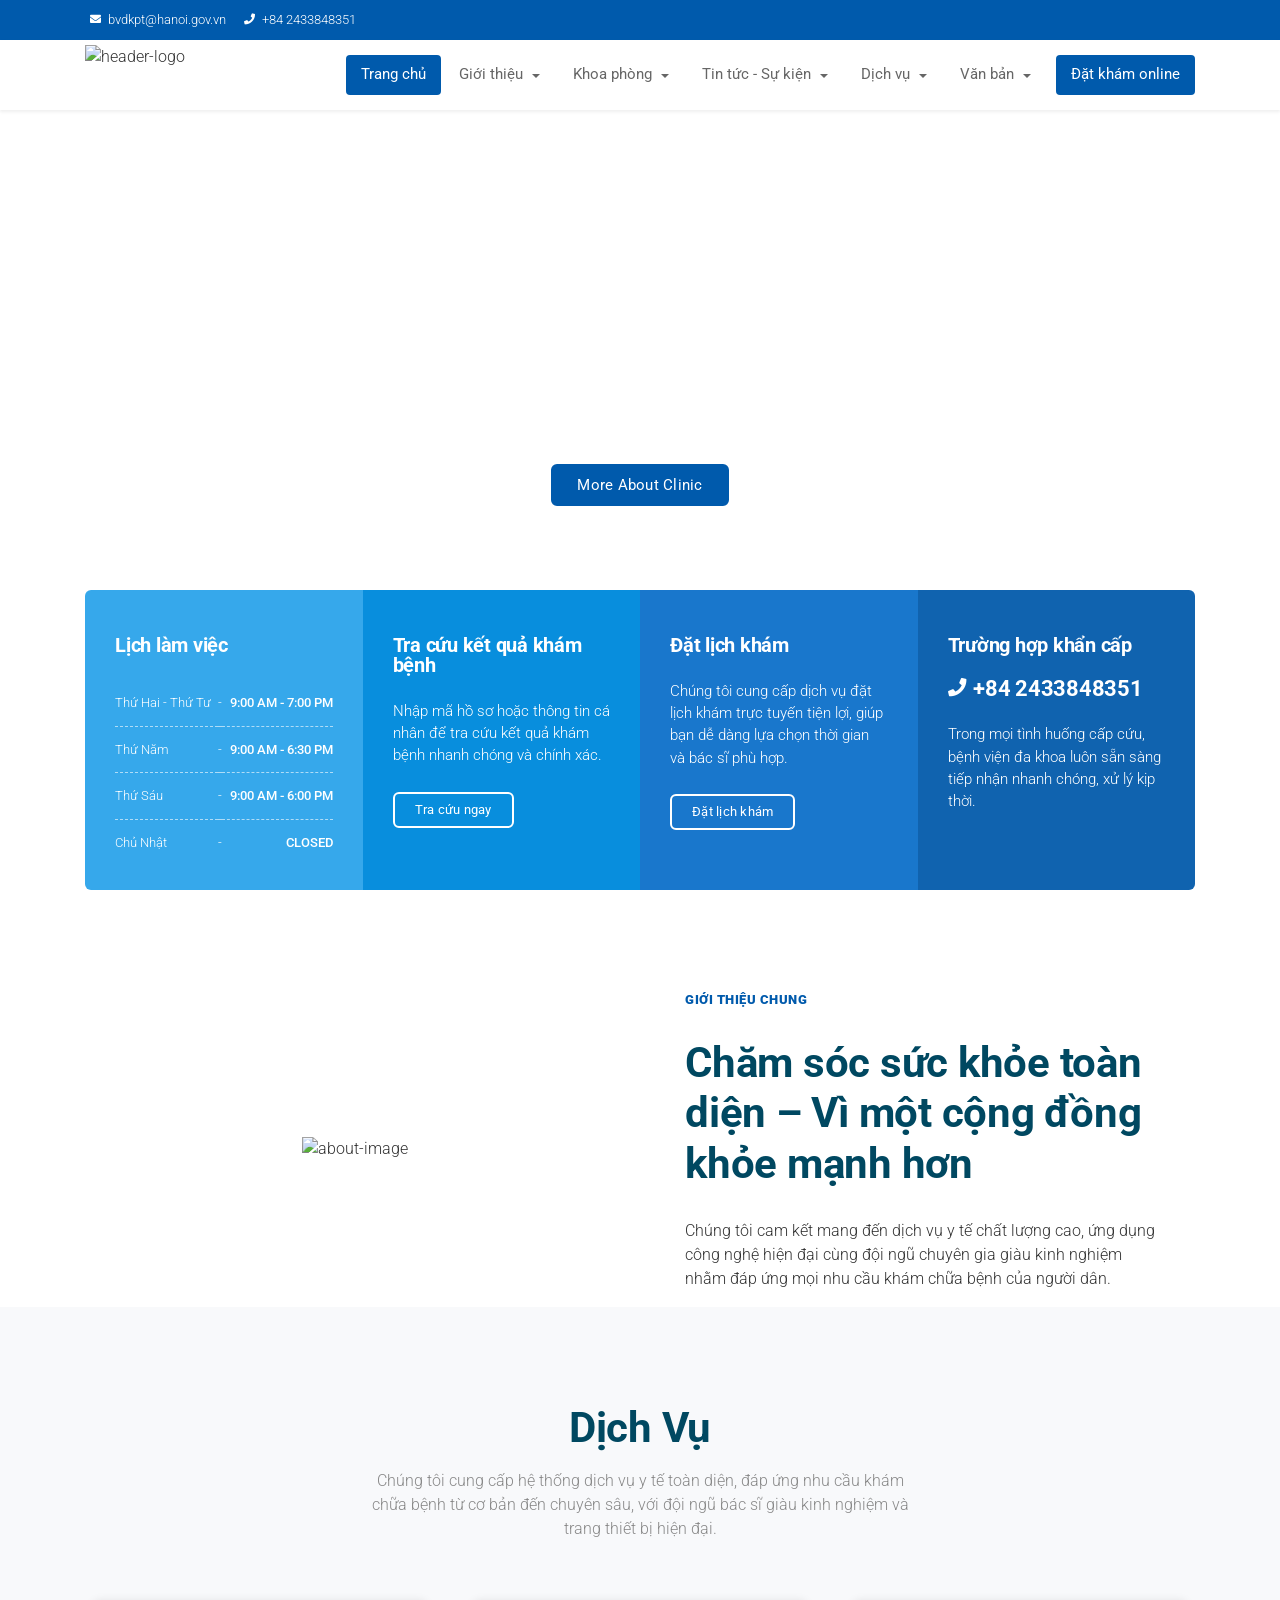
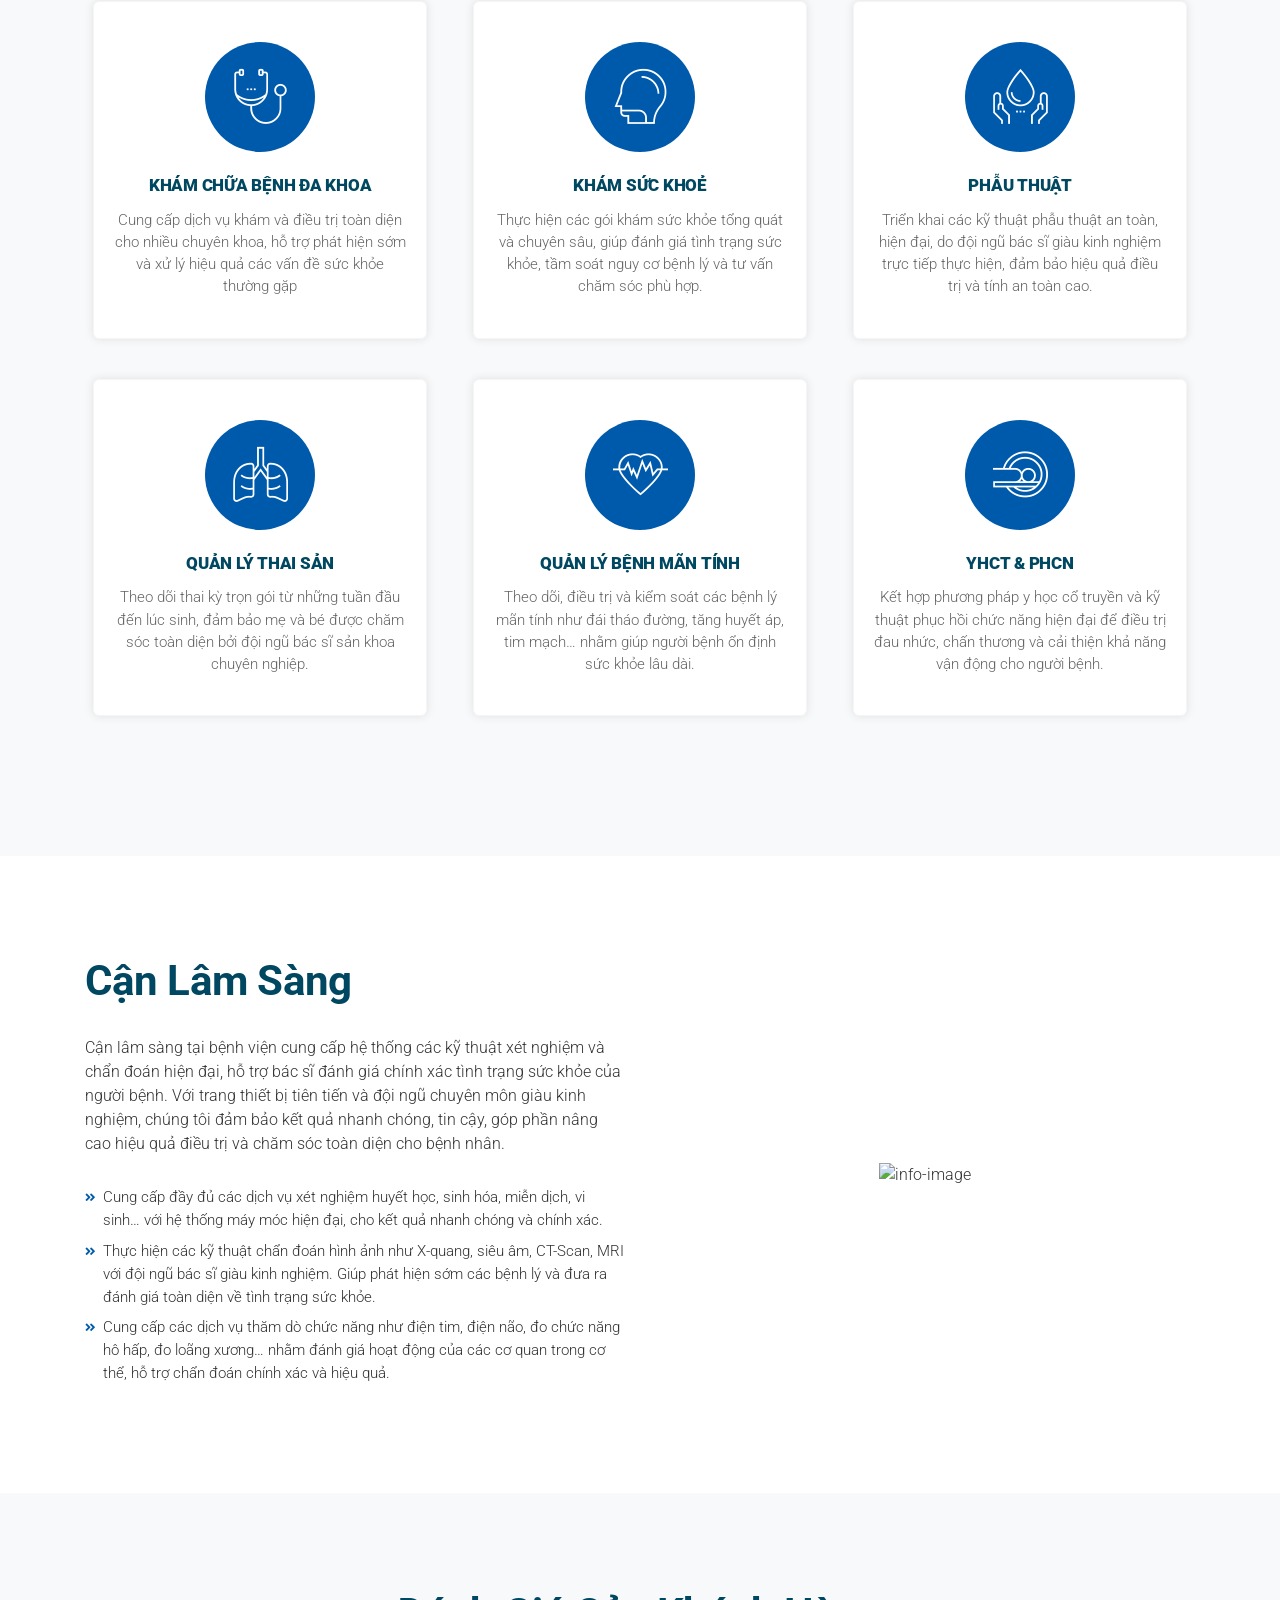
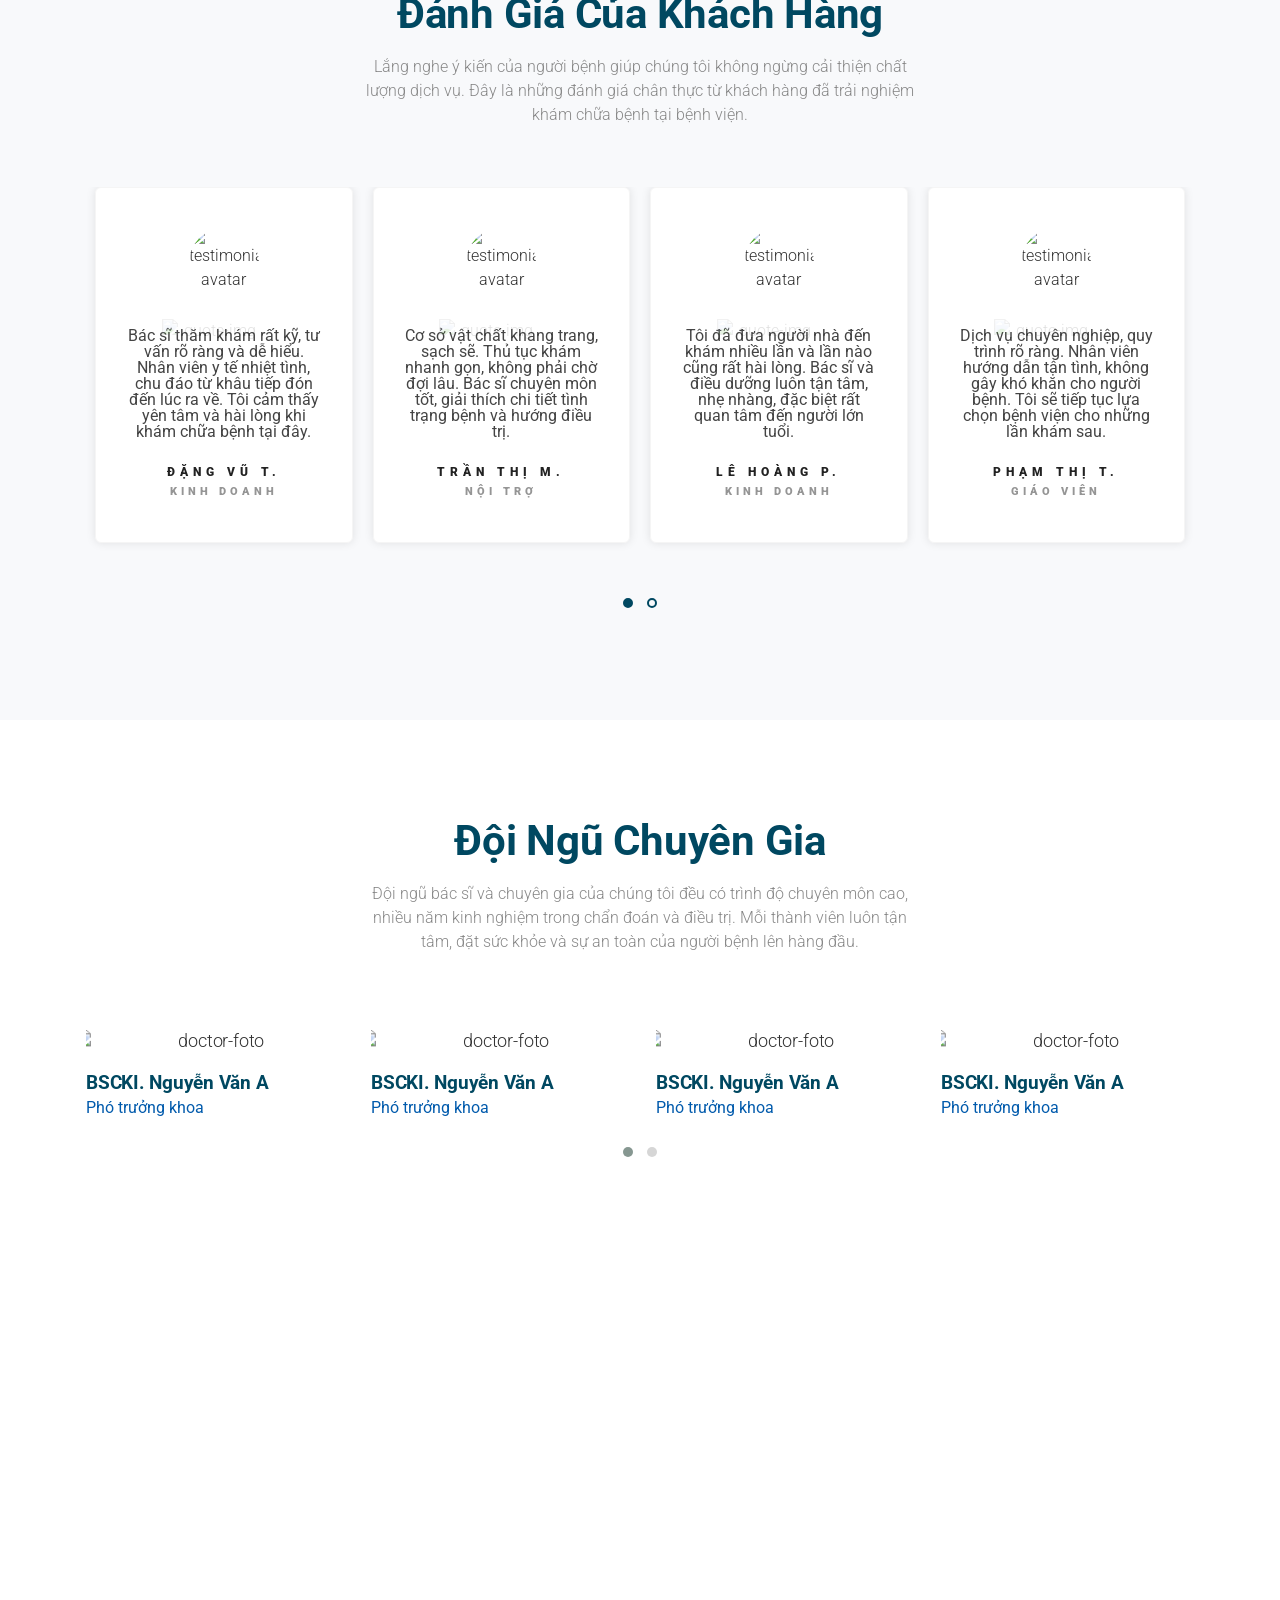
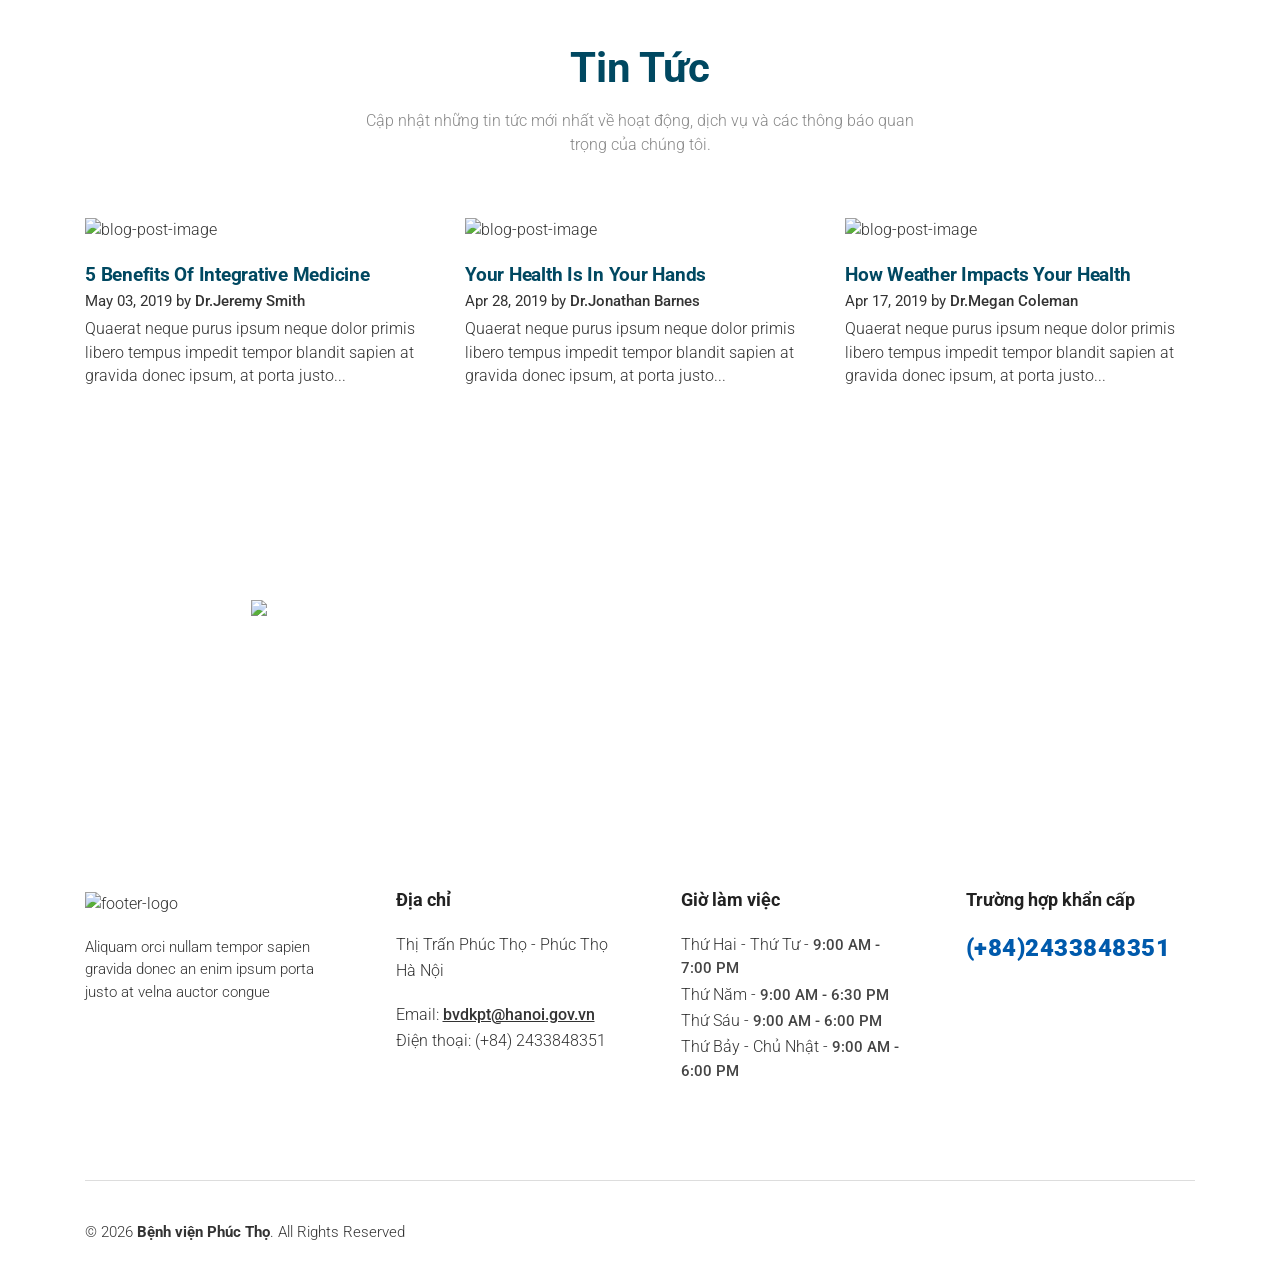
==== index.html @ 703671cd "thay đổi mô tả website" ====
<!DOCTYPE html>
<!-- MedService - Medical & Medical Health Landing Page Template design by Jthemes -->
<!--[if lt IE 7 ]><html class="ie ie6" lang="en"> <![endif]-->
<!--[if IE 7 ]><html class="ie ie7" lang="en"> <![endif]-->
<!--[if IE 8 ]><html class="ie ie8" lang="en"> <![endif]-->
<!--[if (gte IE 9)|!(IE)]><!-->
<html lang="en">




<head>

    <meta charset="utf-8">
    <meta http-equiv="X-UA-Compatible" content="IE=edge" />
    <meta name="description"
        content="Trang thông tin chính thức của Bệnh viện Đa khoa huyện Phúc Thọ, cung cấp tin tức y tế, dịch vụ khám chữa bệnh, đội ngũ bác sĩ và hướng dẫn chăm sóc sức khỏe cho cộng đồng." />
    <meta name="keywords"
      content="bệnh viện Phúc Thọ, bệnh viện đa khoa Phúc Thọ, bệnh viện huyện Phúc Thọ, khám chữa bệnh Phúc Thọ, tin tức y tế Phúc Thọ">
    <meta name="viewport" content="width=device-width, initial-scale=1.0" />

    <!-- SITE TITLE -->
    <title>Bệnh viện đa khoa Phúc Thọ</title>

    <!-- FAVICON AND TOUCH ICONS  -->
    <link rel="shortcut icon" href="https://www.benhvienphuctho.vn/images/logo.ico" type="image/x-icon">
    <link rel="icon" href="https://www.benhvienphuctho.vn/images/logo.ico" type="image/x-icon">
    <link rel="apple-touch-icon" sizes="152x152" href="https://www.benhvienphuctho.vn/images/logo.ico">
    <link rel="apple-touch-icon" sizes="120x120" href="https://www.benhvienphuctho.vn/images/logo.ico">
    <link rel="apple-touch-icon" sizes="76x76" href="https://www.benhvienphuctho.vn/images/logo.ico">
    <link rel="apple-touch-icon" href="https://www.benhvienphuctho.vn/images/logo.ico">

    <!-- GOOGLE FONTS -->
    <link href="https://fonts.googleapis.com/css?family=Roboto:300,400,500,700,900" rel="stylesheet">
    <link href="https://fonts.googleapis.com/css?family=Lato:400,700,900" rel="stylesheet">

    <!-- BOOTSTRAP CSS -->
    <link href="css/bootstrap.min.css" rel="stylesheet">

    <!-- FONT ICONS -->
    <link href="https://use.fontawesome.com/releases/v5.7.2/css/all.css"
        integrity="sha384-fnmOCqbTlWIlj8LyTjo7mOUStjsKC4pOpQbqyi7RrhN7udi9RwhKkMHpvLbHG9Sr" rel="stylesheet"
        crossorigin="anonymous">
    <link href="css/flaticon.css" rel="stylesheet">

    <!-- PLUGINS STYLESHEET -->
    <link href="css/menu.css" rel="stylesheet">
    <link id="effect" href="css/dropdown-effects/fade-down.css" media="all" rel="stylesheet">
    <link href="css/magnific-popup.css" rel="stylesheet">
    <link href="css/owl.carousel.min.css" rel="stylesheet">
    <link href="css/owl.theme.default.min.css" rel="stylesheet">
    <link href="css/animate.css" rel="stylesheet">
    <link href="css/jquery.datetimepicker.min.css" rel="stylesheet">

    <!-- TEMPLATE CSS -->
    <link href="css/style.css" rel="stylesheet">

    <!-- RESPONSIVE CSS -->
    <link href="css/responsive.css" rel="stylesheet">

</head>

<body>
    <!-- PRELOADER SPINNER
		============================================= -->
    <div id="loader-wrapper">
        <div id="loader">
            <div class="loader-inner"></div>
        </div>
    </div>

    <!-- PAGE CONTENT
		============================================= -->
    <div id="page" class="page">
        <!-- HEADER
			============================================= -->
        <header id="header" class="header">
            <!-- MOBILE HEADER -->
            <div class="wsmobileheader clearfix">
                <a id="wsnavtoggle" class="wsanimated-arrow"><span></span></a>
                <span class="smllogo"><img src="https://www.benhvienphuctho.vn/assets/images/logo.png" height="50"
                        alt="mobile-logo" /></span>
                <a href="tel:+842433848351" class="callusbtn"><i class="fas fa-phone"></i></a>
            </div>
            <!-- HEADER STRIP -->
            <div class="headtoppart bg-blue clearfix">
                <div class="headerwp clearfix">
                    <!-- Address -->
                    <div class="headertopleft">
                        <div class="address clearfix">
                            <span><i class="fas fa-envelope"></i>bvdkpt@hanoi.gov.vn</span>
                            <a href="tel:+842433848351" class="callusbtn">
                                <i class="fas fa-phone"></i>+84 2433848351
                            </a>
                        </div>
                    </div>
                </div>
            </div> <!-- END HEADER STRIP -->
            <!-- NAVIGATION MENU -->
            <div class="wsmainfull menu clearfix">
                <div class="wsmainwp clearfix">

                    <!-- LOGO IMAGE -->
                    <!-- For Retina Ready displays take a image with double the amount of pixels that your image will be displayed (e.g 360 x 80 pixels) -->
                    <div class="desktoplogo pt-1">
                        <a href="/">
                            <img src="https://www.benhvienphuctho.vn/assets/images/logo.png" height="60"
                                alt="header-logo">
                        </a>
                    </div>
                    <!-- MAIN MENU -->
                    <nav class="wsmenu clearfix">
                        <ul class="wsmenu-list">
                            <li class="nl-simple header-btn" aria-haspopup="true"><a href="/">Trang chủ</a></li>
                            <!-- DROPDOWN MENU -->
                            <li aria-haspopup="true"><a href="#">Giới thiệu<span class="wsarrow"></span></a>
                                <ul class="sub-menu">
                                    <li aria-haspopup="true"><a href="#">Giới thiệu chung</a></li>
                                    <li aria-haspopup="true"><a href="#">Nhiệm vụ và quyền hạn</a></li>
                                    <li aria-haspopup="true"><a href="#">Ban giám đốc</a></li>
                                </ul>
                            </li> <!-- END DROPDOWN MENU -->
                            <!-- DROPDOWN MENU -->
                            <li aria-haspopup="true"><a href="#">Khoa phòng<span class="wsarrow"></span></a>
                                <ul class="sub-menu">
                                    <li aria-haspopup="true"><a href="#">Phòng chức năng</a></li>
                                    <li aria-haspopup="true"><a href="#">Khoa Lâm sàng</a></li>
                                    <li aria-haspopup="true"><a href="#">Khoa Cận lâm sàng</a></li>
                                </ul>
                            </li> <!-- END DROPDOWN MENU -->
                            <!-- DROPDOWN MENU -->
                            <li aria-haspopup="true"><a href="#">Tin tức - Sự kiện<span class="wsarrow"></span></a>
                                <ul class="sub-menu">
                                    <li aria-haspopup="true"><a href="#">Bảng giá</a></li>
                                    <li aria-haspopup="true"><a href="#">Công tác xã hội</a></li>
                                    <li aria-haspopup="true"><a href="#">Lịch công tác</a></li>
                                    <li aria-haspopup="true"><a href="#">Thông tin mua sắm - đầu tư</a></li>
                                    <li aria-haspopup="true"><a href="#">Thông tin thuốc</a></li>
                                    <li aria-haspopup="true"><a href="#">Tuyển dụng</a></li>
                                </ul>
                            </li> <!-- END DROPDOWN MENU -->
                            <!-- DROPDOWN MENU -->
                            <li aria-haspopup="true"><a href="#">Dịch vụ<span class="wsarrow"></span></a>
                                <ul class="sub-menu">
                                    <li aria-haspopup="true"><a href="#">Khám sức khỏe doanh nghiệp</a></li>
                                    <li aria-haspopup="true"><a href="#">Khám sức khỏe cá nhân</a></li>
                                    <li aria-haspopup="true"><a href="#">Khám chữa bệnh yêu cầu</a></li>
                                </ul>
                            </li> <!-- END DROPDOWN MENU -->
                            <!-- DROPDOWN MENU -->
                            <li aria-haspopup="true"><a href="#">Văn bản<span class="wsarrow"></span></a>
                                <ul class="sub-menu">
                                    <li aria-haspopup="true"><a href="#">Văn bản Bộ y tế</a></li>
                                    <li aria-haspopup="true"><a href="#">Văn bản Sở y tế</a></li>
                                    <li aria-haspopup="true"><a href="#">Văn bản bệnh viện</a></li>
                                    <li aria-haspopup="true"><a href="#">Văn bản Bảo hiểm xã hội</a></li>
                                    <li aria-haspopup="true"><a href="#">Văn bản khác</a></li>
                                </ul>
                            </li> <!-- END DROPDOWN MENU -->
                            <!-- NAVIGATION MENU BUTTON -->
                            <li class="nl-simple header-btn" aria-haspopup="true"><a href="appointment.html">Đặt khám
                                    online</a></li>


                        </ul>
                    </nav> <!-- END MAIN MENU -->

                </div>
            </div> <!-- END NAVIGATION MENU -->


        </header> <!-- END HEADER -->

        <!-- HERO-6
			============================================= -->
        <section id="hero-6" class="hero-section division">


            <!-- SLIDER -->
            <div class="slider">
                <ul class="slides">


                    <!-- SLIDE #1 -->
                    <li id="slide-1">

                        <!-- Background Image -->
                        <img src="https://jthemes.net/themes/html/medservices/files/images/slider/slide-5.jpg" alt="slide-background">

                        <!-- Image Caption -->
                        <div class="caption d-flex align-items-center center-align">
                            <div class="container">
                                <div class="row">
                                    <div class="col-md-12">
                                        <div class="caption-txt white-color">

                                            <!-- Title -->
                                            <h5>Welcome to MedService</h5>
                                            <h2>Top Class Medical Center</h2>

                                            <!-- Text -->
                                            <p class="p-md">Feugiat primis ligula risus auctor egestas augue mauri
                                                viverra tortor in
                                                iaculis placerat eugiat mauris ipsum in viverra tortor and gravida purus
                                                lorem in tortor
                                            </p>

                                            <!-- Button -->
                                            <a href="about-us.html" class="btn btn-blue tra-white-hover">More About
                                                Clinic</a>

                                        </div>
                                    </div>
                                </div> <!-- End row -->
                            </div> <!-- End container -->
                        </div> <!-- End Image Caption -->

                    </li> <!-- END SLIDE #1 -->


                    <!-- SLIDE #2 -->
                    <li id="slide-2">

                        <!-- Background Image -->
                        <img src="https://jthemes.net/themes/html/medservices/files/images/slider/slide-4.jpg" alt="slide-background">

                        <!-- Image Caption -->
                        <div class="caption d-flex align-items-center center-align">
                            <div class="container">
                                <div class="row">
                                    <div class="col-md-12">
                                        <div class="caption-txt white-color">

                                            <!-- Title -->
                                            <h5>Our clinic Provide</h5>
                                            <h2>Total Health Care Solutions</h2>

                                            <!-- Text -->
                                            <p class="p-md">Feugiat primis ligula risus auctor egestas augue mauri
                                                viverra tortor in
                                                iaculis placerat eugiat mauris ipsum in viverra tortor and gravida purus
                                                lorem in tortor
                                            </p>

                                            <!-- Button -->
                                            <a href="all-services.html" class="btn btn-blue blue-hover">Our Core
                                                Services</a>

                                        </div>
                                    </div>
                                </div> <!-- End row -->
                            </div> <!-- End container -->
                        </div> <!-- End Image Caption -->

                    </li> <!-- END SLIDE #2 -->


                    <!-- SLIDE #3 -->
                    <li id="slide-3">

                        <!-- Background Image -->
                        <img src="https://jthemes.net/themes/html/medservices/files/images/slider/slide-6.jpg" alt="slide-background">

                        <!-- Image Caption -->
                        <div class="caption d-flex align-items-center center-align">
                            <div class="container">
                                <div class="row">
                                    <div class="col-md-12">
                                        <div class="caption-txt white-color">

                                            <!-- Title -->
                                            <h5>Our Medical Staff</h5>
                                            <h2>High-Class Professionals</h2>

                                            <!-- Text -->
                                            <p class="p-md">Feugiat primis ligula risus auctor egestas augue mauri
                                                viverra tortor in
                                                iaculis placerat eugiat mauris ipsum in viverra tortor and gravida purus
                                                lorem in tortor
                                            </p>

                                            <!-- Button -->
                                            <a href="timetable.html" class="btn btn-tra-white black-hover">Doctors
                                                Timetable</a>

                                        </div>
                                    </div>
                                </div> <!-- End row -->
                            </div> <!-- End container -->
                        </div> <!-- End Image Caption -->

                    </li> <!-- END SLIDE #3 -->

                </ul>
            </div> <!-- END SLIDER -->


        </section> <!-- END HERO-6 -->



        <!-- ABOUT-1
			============================================= -->
        <section id="about-1" class="about-section division">
            <div class="container">
                <div class="row d-flex align-items-center">


                    <!-- ABOUT BOX #1 -->
                    <div id="abox-1" class="col-md-6 col-lg-3">
                        <div class="abox-1 white-color">

                            <!-- Title -->
                            <h5 class="h5-md">Lịch làm việc</h5>

                            <!-- Table -->
                            <table class="table white-color">
                                <tbody>
                                    <tr>
                                        <td>Thứ Hai - Thứ Tư</td>
                                        <td> - </td>
                                        <td class="text-right">9:00 AM - 7:00 PM</td>
                                    </tr>
                                    <tr>
                                        <td>Thứ Năm</td>
                                        <td> - </td>
                                        <td class="text-right">9:00 AM - 6:30 PM</td>
                                    </tr>
                                    <tr>
                                        <td>Thứ Sáu</td>
                                        <td> - </td>
                                        <td class="text-right">9:00 AM - 6:00 PM</td>
                                    </tr>
                                    <tr class="last-tr">
                                        <td>Chủ Nhật</td>
                                        <td>-</td>
                                        <td class="text-right">CLOSED</td>
                                    </tr>
                                </tbody>
                            </table>

                        </div>
                    </div>


                    <!-- ABOUT BOX #2 -->
                    <div id="abox-2" class="col-md-6 col-lg-3">
                        <div class="abox-1 white-color">

                            <h5 class="h5-md">Tra cứu kết quả khám bệnh</h5>

                            <!-- Text -->
                            <p>Nhập mã hồ sơ hoặc thông tin cá nhân để tra cứu kết quả khám bệnh nhanh chóng và chính
                                xác.
                            </p>

                            <!-- Button -->
                            <a href="timetable.html" class="btn btn-sm btn-tra-white mt-25">Tra cứu ngay</a>

                        </div>
                    </div>


                    <!-- ABOUT BOX #3 -->
                    <div id="abox-3" class="col-md-6 col-lg-3">
                        <div class="abox-1 white-color">

                            <!-- Title -->
                            <h5 class="h5-md">Đặt lịch khám</h5>

                            <!-- Text -->
                            <p>Chúng tôi cung cấp dịch vụ đặt lịch khám trực tuyến tiện lợi, giúp bạn dễ dàng lựa chọn
                                thời gian và bác sĩ phù hợp.
                            </p>

                            <!-- Button -->
                            <a href="#" class="btn btn-sm btn-tra-white mt-25">Đặt lịch khám</a>

                        </div>
                    </div>


                    <!-- ABOUT BOX #4 -->
                    <div id="abox-4" class="col-md-6 col-lg-3">
                        <div class="abox-1 white-color">

                            <!-- Title -->
                            <h5 class="h5-md">Trường hợp khẩn cấp</h5>

                            <!-- Text -->
                            <h5 class="h5-lg emergency-call"><i class="fas fa-phone"></i> +84 2433848351</h5>
                            <p class="mt-20">Trong mọi tình huống cấp cứu, bệnh viện đa khoa luôn sẵn sàng tiếp nhận
                                nhanh chóng, xử lý kịp thời.
                            </p>

                        </div>
                    </div>


                </div> <!-- End row -->
            </div> <!-- End container -->
        </section> <!-- END ABOUT-1 -->




        <!-- ABOUT-5
			============================================= -->
        <section id="about-5" class="pt-100 about-section division">
            <div class="container">
                <div class="row d-flex align-items-center">


                    <!-- IMAGE BLOCK -->
                    <div class="col-lg-6">
                        <div class="about-img text-center wow fadeInUp" data-wow-delay="0.6s">
                            <img class="img-fluid"
                                src="https://jthemes.net/themes/html/medservices/files/images/image-03.png"
                                alt="about-image">
                        </div>
                    </div>


                    <!-- TEXT BLOCK -->
                    <div class="col-lg-6">
                        <div class="txt-block pc-30 wow fadeInUp" data-wow-delay="0.4s">

                            <!-- Section ID -->
                            <span class="section-id blue-color">GIỚI THIỆU CHUNG</span>

                            <!-- Title -->
                            <h3 class="h3-md steelblue-color">Chăm sóc sức khỏe toàn diện – Vì một cộng đồng khỏe mạnh
                                hơn</h3>

                            <!-- Text -->
                            <p>
                                Chúng tôi cam kết mang đến dịch vụ y tế chất lượng cao, ứng dụng công nghệ hiện đại cùng
                                đội ngũ
                                chuyên gia giàu kinh nghiệm nhằm đáp ứng mọi nhu cầu khám chữa bệnh của người dân.
                            </p>

                        </div>
                    </div> <!-- END TEXT BLOCK -->
                </div> <!-- End row -->
            </div> <!-- End container -->
        </section> <!-- END ABOUT-5 -->

        <!-- SERVICES-3
			============================================= -->
        <section id="services-3" class="bg-lightgrey wide-100 services-section division">
            <div class="container">

                <!-- SECTION TITLE -->
                <div class="row">
                    <div class="col-lg-10 offset-lg-1 section-title">
                        <!-- Title 	-->
                        <h3 class="h3-md steelblue-color">Dịch Vụ</h3>

                        <!-- Text -->
                        <p>Chúng tôi cung cấp hệ thống dịch vụ y tế toàn diện, đáp ứng nhu cầu khám chữa bệnh từ cơ bản
                            đến chuyên sâu, với đội ngũ bác sĩ giàu kinh nghiệm và trang thiết bị hiện đại.
                        </p>

                    </div>
                </div>

                <!-- SERVICES CONTENT -->
                <div class="row">
                    <!-- SERVICE BOX #1 -->
                    <div class="col-sm-6 col-lg-4">
                        <div class="sbox-3 icon-sm">
                            <!-- Icon -->
                            <div class="sbox-3-icon">
                                <span class="flaticon-083-stethoscope"></span>
                            </div>

                            <!-- Title -->
                            <h5 class="h5-xs steelblue-color">Khám chữa bệnh đa khoa</h5>

                            <!-- Text -->
                            <p>Cung cấp dịch vụ khám và điều trị toàn diện cho nhiều chuyên khoa, hỗ trợ phát hiện
                                sớm và xử lý hiệu
                                quả các vấn đề sức khỏe thường gặp
                            </p>

                        </div>
                    </div>

                    <!-- SERVICE BOX #2 -->
                    <div class="col-sm-6 col-lg-4">
                        <div class="sbox-3 icon-sm">

                            <!-- Icon -->
                            <div class="sbox-3-icon">
                                <span class="flaticon-047-head"></span>
                            </div>

                            <!-- Title -->
                            <h5 class="h5-xs steelblue-color">Khám sức khoẻ</h5>

                            <!-- Text -->
                            <p>
                                Thực hiện các gói khám sức khỏe tổng quát và chuyên sâu, giúp đánh giá tình trạng
                                sức khỏe, tầm soát
                                nguy cơ bệnh lý và tư vấn chăm sóc phù hợp.
                            </p>

                        </div>
                    </div>

                    <!-- SERVICE BOX #3 -->
                    <div class="col-sm-6 col-lg-4">
                        <div class="sbox-3 icon-sm">

                            <!-- Icon -->
                            <div class="sbox-3-icon">
                                <span class="flaticon-015-blood-donation-1"></span>
                            </div>

                            <!-- Title -->
                            <h5 class="h5-xs steelblue-color">Phẫu thuật</h5>

                            <!-- Text -->
                            <p>
                                Triển khai các kỹ thuật phẫu thuật an toàn, hiện đại, do đội ngũ bác sĩ giàu kinh
                                nghiệm trực tiếp thực
                                hiện, đảm bảo hiệu quả điều trị và tính an toàn cao.
                            </p>

                        </div>
                    </div>

                    <!-- SERVICE BOX #4 -->
                    <div class="col-sm-6 col-lg-4">
                        <div class="sbox-3 icon-sm">

                            <!-- Icon -->
                            <div class="sbox-3-icon">
                                <span class="flaticon-048-lungs"></span>
                            </div>

                            <!-- Title -->
                            <h5 class="h5-xs steelblue-color">Quản lý thai sản</h5>

                            <!-- Text -->
                            <p>
                                Theo dõi thai kỳ trọn gói từ những tuần đầu đến lúc sinh, đảm bảo mẹ và bé được chăm
                                sóc toàn diện bởi
                                đội ngũ bác sĩ sản khoa chuyên nghiệp.
                            </p>

                        </div>
                    </div>

                    <!-- SERVICE BOX #5 -->
                    <div class="col-sm-6 col-lg-4">
                        <div class="sbox-3 icon-sm">

                            <!-- Icon -->
                            <div class="sbox-3-icon">
                                <span class="flaticon-060-cardiogram-4"></span>
                            </div>

                            <!-- Title -->
                            <h5 class="h5-xs steelblue-color">Quản lý bệnh mãn tính</h5>

                            <!-- Text -->
                            <p>
                                Theo dõi, điều trị và kiểm soát các bệnh lý mãn tính như đái tháo đường, tăng huyết
                                áp, tim mạch… nhằm
                                giúp người bệnh ổn định sức khỏe lâu dài.
                            </p>

                        </div>
                    </div>

                    <!-- SERVICE BOX #6 -->
                    <div class="col-sm-6 col-lg-4">
                        <div class="sbox-3 icon-sm">

                            <!-- Icon -->
                            <div class="sbox-3-icon">
                                <span class="flaticon-031-scanner"></span>
                            </div>

                            <!-- Title -->
                            <h5 class="h5-xs steelblue-color">YHCT & PHCN</h5>

                            <!-- Text -->
                            <p>
                                Kết hợp phương pháp y học cổ truyền và kỹ thuật phục hồi chức năng hiện đại để điều
                                trị đau nhức, chấn
                                thương và cải thiện khả năng vận động cho người bệnh.
                            </p>

                        </div>
                    </div>

                </div> <!-- END SERVICES CONTENT -->
            </div> <!-- End container -->
        </section> <!-- END SERVICES-3 -->

        <!-- INFO-2
			============================================= -->
        <section id="info-2" class="wide-60 info-section division">
            <div class="container">
                <div class="row d-flex align-items-center">


                    <!-- TEXT BLOCK -->
                    <div class="col-lg-6">
                        <div class="txt-block mb-40 wow fadeInUp" data-wow-delay="0.4s">
                            <!-- Title -->
                            <h3 class="h3-md steelblue-color">Cận Lâm Sàng</h3>

                            <!-- Text -->
                            <p class="mb-30">Cận lâm sàng tại bệnh viện cung cấp hệ thống các kỹ thuật xét nghiệm và
                                chẩn đoán hiện đại,
                                hỗ trợ bác sĩ đánh giá chính xác tình trạng sức khỏe của người bệnh. Với trang thiết bị
                                tiên tiến và đội ngũ
                                chuyên môn giàu kinh nghiệm, chúng tôi đảm bảo kết quả nhanh chóng, tin cậy, góp phần
                                nâng cao hiệu quả điều trị và chăm sóc toàn diện cho bệnh nhân.
                            </p>

                            <!-- Options List -->
                            <div class="row">

                                <div class="col-xl-12">
                                    <!-- Option #1 -->
                                    <div class="box-list m-top-15">
                                        <div class="box-list-icon blue-color"><i class="fas fa-angle-double-right"></i>
                                        </div>
                                        <p class="p-sm">
                                            Cung cấp đầy đủ các dịch vụ xét nghiệm huyết học, sinh hóa, miễn dịch, vi
                                            sinh… với hệ thống máy móc
                                            hiện đại, cho kết quả nhanh chóng và chính xác.
                                        </p>
                                    </div>

                                    <!-- Option #2 -->
                                    <div class="box-list">
                                        <div class="box-list-icon blue-color"><i class="fas fa-angle-double-right"></i>
                                        </div>
                                        <p class="p-sm">
                                            Thực hiện các kỹ thuật chẩn đoán hình ảnh như X-quang, siêu âm, CT-Scan, MRI
                                            với đội ngũ bác sĩ giàu
                                            kinh nghiệm. Giúp phát hiện sớm các bệnh lý và đưa ra đánh giá toàn diện về
                                            tình trạng sức khỏe.
                                        </p>
                                    </div>

                                    <!-- Option #3 -->
                                    <div class="box-list">
                                        <div class="box-list-icon blue-color"><i class="fas fa-angle-double-right"></i>
                                        </div>
                                        <p class="p-sm">
                                            Cung cấp các dịch vụ thăm dò chức năng như điện tim, điện não, đo chức năng
                                            hô hấp, đo loãng xương…
                                            nhằm đánh giá hoạt động của các cơ quan trong cơ thể, hỗ trợ chẩn đoán chính
                                            xác và hiệu quả.
                                        </p>
                                    </div>

                                </div>
                            </div> <!-- End Options List -->

                        </div>
                    </div> <!-- END TEXT BLOCK -->


                    <!-- IMAGE BLOCK -->
                    <div class="col-lg-6">
                        <div class="info-2-img wow fadeInUp" data-wow-delay="0.6s">
                            <img class="img-fluid"
                                src="https://jthemes.net/themes/html/medservices/files/images/image-04.png"
                                alt="info-image">
                        </div>
                    </div>


                </div> <!-- End row -->
            </div> <!-- End container -->
        </section> <!-- END INFO-2 -->

        <!-- TESTIMONIALS-2
			============================================= -->
        <section id="reviews-2" class="bg-lightgrey wide-100 reviews-section division">
            <div class="container">

                <!-- SECTION TITLE -->
                <div class="row">
                    <div class="col-lg-10 offset-lg-1 section-title">
                        <!-- Title 	-->
                        <h3 class="h3-md steelblue-color">Đánh Giá Của Khách Hàng</h3>
                        <!-- Text -->
                        <p>Lắng nghe ý kiến của người bệnh giúp chúng tôi không ngừng cải thiện chất lượng dịch vụ. Đây
                            là những đánh giá chân thực từ khách hàng đã trải nghiệm khám chữa bệnh tại bệnh viện.
                        </p>
                    </div>
                </div> <!-- END SECTION TITLE -->


                <!-- TESTIMONIALS CONTENT -->
                <div class="row">
                    <div class="col-md-12">
                        <div class="owl-carousel owl-theme reviews-holder">
                            <!-- TESTIMONIAL #1 -->
                            <div class="review-2">
                                <div class="review-txt text-center">
                                    <!-- Quote -->
                                    <div class="quote">
                                        <img src="https://jthemes.net/themes/html/medservices/files/images/quote.png"
                                            alt="quote-img" />
                                    </div>

                                    <!-- Author Avatar -->
                                    <div class="testimonial-avatar">
                                        <img src="https://www.benhvienphuctho.vn/images/logo.ico"
                                            alt="testimonial-avatar">
                                    </div>

                                    <!-- Testimonial Text -->
                                    <p>Bác sĩ thăm khám rất kỹ, tư vấn rõ ràng và dễ hiểu. Nhân viên y tế nhiệt tình,
                                        chu đáo từ khâu tiếp đón đến lúc ra về. Tôi cảm thấy yên tâm và hài lòng khi
                                        khám chữa bệnh tại đây.
                                    </p>

                                    <!-- Testimonial Author -->
                                    <div class="review-author">
                                        <h5 class="h5-sm">Đặng Vũ T.</h5>
                                        <span>Kinh doanh</span>
                                    </div>

                                </div>
                            </div> <!--END  TESTIMONIAL #1 -->


                            <!-- TESTIMONIAL #2 -->
                            <div class="review-2">
                                <div class="review-txt text-center">

                                    <!-- Quote -->
                                    <div class="quote"><img
                                            src="https://jthemes.net/themes/html/medservices/files/images/quote.png"
                                            alt="quote-img" /></div>

                                    <!-- Author Avatar -->
                                    <div class="testimonial-avatar">
                                        <img src="https://www.benhvienphuctho.vn/images/logo.ico"
                                            alt="testimonial-avatar">
                                    </div>

                                    <!-- Testimonial Text -->
                                    <p>Cơ sở vật chất khang trang, sạch sẽ. Thủ tục khám nhanh gọn, không phải chờ đợi
                                        lâu. Bác sĩ chuyên môn tốt, giải thích chi tiết tình trạng bệnh và hướng điều
                                        trị.
                                    </p>

                                    <!-- Testimonial Author -->
                                    <div class="review-author">
                                        <h5 class="h5-sm">Trần Thị M.</h5>
                                        <span>Nội trợ</span>
                                    </div>

                                </div>
                            </div> <!-- END TESTIMONIAL #2 -->


                            <!-- TESTIMONIAL #3 -->
                            <div class="review-2">
                                <div class="review-txt text-center">

                                    <!-- Quote -->
                                    <div class="quote"><img
                                            src="https://jthemes.net/themes/html/medservices/files/images/quote.png"
                                            alt="quote-img" /></div>

                                    <!-- Author Avatar -->
                                    <div class="testimonial-avatar">
                                        <img src="https://www.benhvienphuctho.vn/images/logo.ico"
                                            alt="testimonial-avatar">
                                    </div>

                                    <!-- Testimonial Text -->
                                    <p>Tôi đã đưa người nhà đến khám nhiều lần và lần nào cũng rất hài lòng. Bác sĩ và
                                        điều dưỡng luôn tận tâm, nhẹ nhàng, đặc biệt rất quan tâm đến người lớn tuổi.
                                    </p>

                                    <!-- Testimonial Author -->
                                    <div class="review-author">
                                        <h5 class="h5-sm">Lê Hoàng P.</h5>
                                        <span>Kinh doanh</span>
                                    </div>

                                </div>
                            </div> <!-- END TESTIMONIAL #3 -->


                            <!-- TESTIMONIAL #4 -->
                            <div class="review-2">
                                <div class="review-txt text-center">

                                    <!-- Quote -->
                                    <div class="quote"><img
                                            src="https://jthemes.net/themes/html/medservices/files/images/quote.png"
                                            alt="quote-img" /></div>

                                    <!-- Author Avatar -->
                                    <div class="testimonial-avatar">
                                        <img src="https://www.benhvienphuctho.vn/images/logo.ico"
                                            alt="testimonial-avatar">
                                    </div>

                                    <!-- Testimonial Text -->
                                    <p>Dịch vụ chuyên nghiệp, quy trình rõ ràng. Nhân viên hướng dẫn tận tình, không gây
                                        khó khăn cho người bệnh. Tôi sẽ tiếp tục lựa chọn bệnh viện cho những lần khám
                                        sau.
                                    </p>

                                    <!-- Testimonial Author -->
                                    <div class="review-author">
                                        <h5 class="h5-sm">Phạm Thị T.</h5>
                                        <span>Giáo viên</span>
                                    </div>

                                </div>
                            </div> <!-- END TESTIMONIAL #4 -->


                            <!-- TESTIMONIAL #5 -->
                            <div class="review-2">
                                <div class="review-txt text-center">

                                    <!-- Quote -->
                                    <div class="quote"><img
                                            src="https://jthemes.net/themes/html/medservices/files/images/quote.png"
                                            alt="quote-img" />
                                    </div>

                                    <!-- Author Avatar -->
                                    <div class="testimonial-avatar">
                                        <img src="https://www.benhvienphuctho.vn/images/logo.ico"
                                            alt="testimonial-avatar">
                                    </div>

                                    <!-- Testimonial Text -->
                                    <p>Tôi ấn tượng với thái độ phục vụ và sự tận tâm của đội ngũ y bác sĩ. Bệnh viện
                                        luôn đặt lợi ích và sự an toàn của người bệnh lên hàng đầu.
                                    </p>

                                    <!-- Testimonial Author -->
                                    <div class="review-author">
                                        <h5 class="h5-sm">Đỗ Minh K.</h5>
                                        <span>Kỹ sư</span>
                                    </div>

                                </div>
                            </div> <!-- END TESTIMONIAL #5 -->
                        </div>
                    </div>
                </div> <!-- END TESTIMONIALS CONTENT -->


            </div> <!-- End container -->
        </section> <!-- END TESTIMONIALS-2 -->




        <!-- DOCTORS-1
			============================================= -->
        <section id="doctors-1" class="wide-40 doctors-section division">
            <div class="container">


                <!-- SECTION TITLE -->
                <div class="row">
                    <div class="col-lg-10 offset-lg-1 section-title">

                        <!-- Title 	-->
                        <h3 class="h3-md steelblue-color">Đội Ngũ Chuyên Gia</h3>

                        <!-- Text -->
                        <p>Đội ngũ bác sĩ và chuyên gia của chúng tôi đều có trình độ chuyên môn cao, nhiều năm kinh
                            nghiệm trong chẩn đoán và điều trị. Mỗi thành viên luôn tận tâm, đặt sức khỏe và sự an toàn
                            của người bệnh lên hàng đầu.
                        </p>

                    </div>
                </div> <!-- END SECTION TITLE -->

                <div class="row">
                    <div class="owl-carousel owl-theme services-holder">
                        <!-- DOCTOR #1 -->
                        <div class="doctor-1 m-3">
                            <!-- Doctor Photo -->
                            <div class="hover-overlay text-center">

                                <!-- Photo -->
                                <img class="img-fluid"
                                    src="https://jthemes.net/themes/html/medservices/files/images/doctor-1.jpg"
                                    alt="doctor-foto">
                                <div class="item-overlay"></div>
                            </div>
                            <!-- Doctor Meta -->
                            <div class="doctor-meta">
                                <h5 class="h5-sm steelblue-color">BSCKI. Nguyễn Văn A</h5>
                                <span class="blue-color">Phó trưởng khoa</span>
                            </div>
                        </div><!-- END DOCTOR #1 -->

                        <!-- DOCTOR #2 -->
                        <div class="doctor-1 m-3">
                            <!-- Doctor Photo -->
                            <div class="hover-overlay text-center">

                                <!-- Photo -->
                                <img class="img-fluid"
                                    src="https://jthemes.net/themes/html/medservices/files/images/doctor-2.jpg"
                                    alt="doctor-foto">
                                <div class="item-overlay"></div>
                            </div>

                            <!-- Doctor Meta -->
                            <div class="doctor-meta">
                                <h5 class="h5-sm steelblue-color">BSCKI. Nguyễn Văn A</h5>
                                <span class="blue-color">Phó trưởng khoa</span>
                            </div>
                        </div><!-- END DOCTOR #2 -->


                        <!-- DOCTOR #3 -->
                        <div class="doctor-1 m-3">

                            <!-- Doctor Photo -->
                            <div class="hover-overlay text-center">

                                <!-- Photo -->
                                <img class="img-fluid"
                                    src="https://jthemes.net/themes/html/medservices/files/images/doctor-3.jpg"
                                    alt="doctor-foto">
                                <div class="item-overlay"></div>

                            </div>

                            <!-- Doctor Meta -->
                            <div class="doctor-meta">
                                <h5 class="h5-sm steelblue-color">BSCKI. Nguyễn Văn A</h5>
                                <span class="blue-color">Phó trưởng khoa</span>
                            </div>

                        </div><!-- END DOCTOR #3 -->


                        <!-- DOCTOR #4 -->
                        <div class="doctor-1 m-3">

                            <!-- Doctor Photo -->
                            <div class="hover-overlay text-center">

                                <!-- Photo -->
                                <img class="img-fluid"
                                    src="https://jthemes.net/themes/html/medservices/files/images/doctor-4.jpg"
                                    alt="doctor-foto">
                                <div class="item-overlay"></div>
                            </div>

                            <!-- Doctor Meta -->
                            <div class="doctor-meta">
                                <h5 class="h5-sm steelblue-color">BSCKI. Nguyễn Văn A</h5>
                                <span class="blue-color">Phó trưởng khoa</span>
                            </div>

                        </div><!-- END DOCTOR #4 -->

                        <!-- DOCTOR #1 -->
                        <div class="doctor-1 m-3">

                            <!-- Doctor Photo -->
                            <div class="hover-overlay text-center">

                                <!-- Photo -->
                                <img class="img-fluid"
                                    src="https://jthemes.net/themes/html/medservices/files/images/doctor-1.jpg"
                                    alt="doctor-foto">
                                <div class="item-overlay"></div>
                            </div>
                            <!-- Doctor Meta -->
                            <div class="doctor-meta">
                                <h5 class="h5-sm steelblue-color">BSCKI. Nguyễn Văn A</h5>
                                <span class="blue-color">Phó trưởng khoa</span>
                            </div>
                        </div> <!-- END DOCTOR #1 -->


                        <!-- DOCTOR #2 -->
                        <div class="doctor-1 m-3">

                            <!-- Doctor Photo -->
                            <div class="hover-overlay text-center">

                                <!-- Photo -->
                                <img class="img-fluid"
                                    src="https://jthemes.net/themes/html/medservices/files/images/doctor-2.jpg"
                                    alt="doctor-foto">
                                <div class="item-overlay"></div>
                            </div>

                            <!-- Doctor Meta -->
                            <div class="doctor-meta">
                                <h5 class="h5-sm steelblue-color">BSCKI. Nguyễn Văn A</h5>
                                <span class="blue-color">Phó trưởng khoa</span>
                            </div>
                        </div> <!-- END DOCTOR #2 -->


                        <!-- DOCTOR #3 -->
                        <div class="doctor-1 m-3">

                            <!-- Doctor Photo -->
                            <div class="hover-overlay text-center">

                                <!-- Photo -->
                                <img class="img-fluid"
                                    src="https://jthemes.net/themes/html/medservices/files/images/doctor-3.jpg"
                                    alt="doctor-foto">
                                <div class="item-overlay"></div>

                            </div>

                            <!-- Doctor Meta -->
                            <div class="doctor-meta">
                                <h5 class="h5-sm steelblue-color">BSCKI. Nguyễn Văn A</h5>
                                <span class="blue-color">Phó trưởng khoa</span>
                            </div>

                        </div> <!-- END DOCTOR #3 -->


                        <!-- DOCTOR #4 -->
                        <div class="doctor-1 m-3">

                            <!-- Doctor Photo -->
                            <div class="hover-overlay text-center">

                                <!-- Photo -->
                                <img class="img-fluid"
                                    src="https://jthemes.net/themes/html/medservices/files/images/doctor-4.jpg"
                                    alt="doctor-foto">
                                <div class="item-overlay"></div>
                            </div>

                            <!-- Doctor Meta -->
                            <div class="doctor-meta">
                                <h5 class="h5-sm steelblue-color">BSCKI. Nguyễn Văn A</h5>
                                <span class="blue-color">Phó trưởng khoa</span>
                            </div>
                        </div> <!-- END DOCTOR #4 -->
                    </div>
                </div> <!-- End row -->
            </div> <!-- End container -->
        </section> <!-- END DOCTORS-1 -->

        <!-- STATISTIC-1
			============================================= -->
        <div id="statistic-1" class="bg-scroll statistic-section division">
            <div class="container white-color">
                <div class="row">


                    <!-- STATISTIC BLOCK #1 -->
                    <div class="col-md-6 col-lg-3">
                        <div class="statistic-block icon-lg wow fadeInUp" data-wow-delay="0.4s">

                            <!-- Icon  -->
                            <span class="flaticon-062-cardiogram-3"></span>

                            <!-- Text -->
                            <h5 class="statistic-number"><span class="count-element">+500</span></h5>
                            <p class="txt-400">Bệnh nhân nội trú</p>

                        </div>
                    </div>


                    <!-- STATISTIC BLOCK #2 -->
                    <div class="col-md-6 col-lg-3">
                        <div class="statistic-block icon-lg wow fadeInUp" data-wow-delay="0.6s">

                            <!-- Icon  -->
                            <span class="flaticon-137-doctor"></span>

                            <!-- Text -->
                            <h5 class="statistic-number"><span class="count-element">+100</span></h5>
                            <p class="txt-400">Bác sĩ chuyên khoa</p>

                        </div>
                    </div>


                    <!-- STATISTIC BLOCK #3 -->
                    <div class="col-md-6 col-lg-3">
                        <div class="statistic-block icon-lg wow fadeInUp" data-wow-delay="0.8s">

                            <!-- Icon  -->
                            <span class="flaticon-065-hospital-bed"></span>

                            <!-- Text -->
                            <h5 class="statistic-number"><span class="count-element">17</span></h5>
                            <p class="txt-400">Khoa phòng</p>

                        </div>
                    </div>


                    <!-- STATISTIC BLOCK #4 -->
                    <div class="col-md-6 col-lg-3">
                        <div class="statistic-block icon-lg wow fadeInUp" data-wow-delay="1s">

                            <!-- Icon  -->
                            <span class="flaticon-040-placeholder"></span>

                            <!-- Text -->
                            <h5 class="statistic-number"><span class="count-element">+900</span></h5>
                            <p class="txt-400">Lượt khám ngoại trú</p>

                        </div>
                    </div>


                </div> <!-- End row -->
            </div> <!-- End container -->
        </div> <!-- END STATISTIC-1 -->

        <!-- BLOG-1
			============================================= -->
        <section id="blog-1" class="wide-60 blog-section division">
            <div class="container">


                <!-- SECTION TITLE -->
                <div class="row">
                    <div class="col-lg-10 offset-lg-1 section-title">

                        <!-- Title 	-->
                        <h3 class="h3-md steelblue-color">Tin Tức</h3>
                        <!-- Text -->
                        <p>Cập nhật những tin tức mới nhất về hoạt động, dịch vụ và các thông báo quan trọng của chúng
                            tôi.
                        </p>

                    </div>
                </div>


                <!-- BLOG POSTS HOLDER -->
                <div class="row">
                    <!-- BLOG POST #1 -->
                    <div class="col-lg-4">
                        <div class="blog-post wow fadeInUp" data-wow-delay="0.4s">

                            <!-- BLOG POST IMAGE -->
                            <div class="blog-post-img">
                                <img class="img-fluid"
                                    src="https://jthemes.net/themes/html/medservices/files/images/blog/post-1-img.jpg"
                                    alt="blog-post-image" />
                            </div>

                            <!-- BLOG POST TITLE -->
                            <div class="blog-post-txt">

                                <!-- Post Title -->
                                <h5 class="h5-sm steelblue-color"><a href="single-post.html">5 Benefits Of Integrative
                                        Medicine</a></h5>

                                <!-- Post Data -->
                                <span>May 03, 2019 by <span>Dr.Jeremy Smith</span></span>

                                <!-- Post Text -->
                                <p>Quaerat neque purus ipsum neque dolor primis libero tempus impedit tempor blandit
                                    sapien at
                                    gravida donec ipsum, at porta justo...
                                </p>

                            </div>

                        </div>
                    </div> <!-- END  BLOG POST #1 -->


                    <!-- BLOG POST #2 -->
                    <div class="col-lg-4">
                        <div class="blog-post wow fadeInUp" data-wow-delay="0.6s">

                            <!-- BLOG POST IMAGE -->
                            <div class="blog-post-img">
                                <img class="img-fluid"
                                    src="https://jthemes.net/themes/html/medservices/files/images/blog/post-2-img.jpg"
                                    alt="blog-post-image" />
                            </div>

                            <!-- BLOG POST TEXT -->
                            <div class="blog-post-txt">

                                <!-- Post Title -->
                                <h5 class="h5-sm steelblue-color"><a href="single-post.html">Your Health Is In Your
                                        Hands</a></h5>

                                <!-- Post Data -->
                                <span>Apr 28, 2019 by <span>Dr.Jonathan Barnes</span></span>

                                <!-- Post Text -->
                                <p>Quaerat neque purus ipsum neque dolor primis libero tempus impedit tempor blandit
                                    sapien at
                                    gravida donec ipsum, at porta justo...
                                </p>

                            </div>

                        </div>
                    </div> <!-- END  BLOG POST #2 -->


                    <!-- BLOG POST #3 -->
                    <div class="col-lg-4">
                        <div class="blog-post wow fadeInUp" data-wow-delay="0.8s">

                            <!-- BLOG POST IMAGE -->
                            <div class="blog-post-img">
                                <img class="img-fluid"
                                    src="https://jthemes.net/themes/html/medservices/files/images/blog/post-3-img.jpg"
                                    alt="blog-post-image" />
                            </div>

                            <!-- BLOG POST TEXT -->
                            <div class="blog-post-txt">

                                <!-- Post Title -->
                                <h5 class="h5-sm steelblue-color"><a href="single-post.html">How Weather Impacts Your
                                        Health</a></h5>

                                <!-- Post Data -->
                                <span>Apr 17, 2019 by <span>Dr.Megan Coleman</span></span>

                                <!-- Post Text -->
                                <p>Quaerat neque purus ipsum neque dolor primis libero tempus impedit tempor blandit
                                    sapien at
                                    gravida donec ipsum, at porta justo...
                                </p>

                            </div>

                        </div>
                    </div> <!-- END  BLOG POST #3 -->


                </div> <!-- END BLOG POSTS HOLDER -->


            </div> <!-- End container -->
        </section> <!-- END BLOG-1 -->




        <!-- BANNER-2
			============================================= -->
        <section id="banner-2" class="pt-80 banner-section division">
            <div class="bg-scroll bg-inner bg-image division">
                <div class="container white-color">
                    <div class="row d-flex align-items-center">


                        <!-- CALL TO ACTION IMAGE -->
                        <div class="col-lg-5">
                            <div class="banner-2-img">
                                <img class="img-fluid"
                                    src="https://jthemes.net/themes/html/medservices/files/images/image-05.png"
                                    alt="banner-image" />
                            </div>
                        </div>


                        <!-- BANNER TEXT -->
                        <div class="col-lg-6 offset-lg-1">
                            <div class="banner-txt pc-30 wow fadeInUp" data-wow-delay="0.4s">
                                <!-- Title  -->
                                <h3 class="h3-lg">Tra Cứu Giá Dịch Vụ</h3>

                                <!-- Text -->
                                <p>Nhập loại dịch vụ hoặc tên dịch vu để tra cứu bảng giá danh mục kỹ thuật nhanh chóng
                                    và chính xác. Hệ thống hỗ trợ truy cập 24/7, giúp bạn tra cứu mọi lúc, mọi nơi.
                                </p>

                                <!-- Button -->
                                <a href="#" class="btn btn-tra-white blue-hover">Tra cứu ngay</a>

                            </div>
                        </div> <!-- END BANNER TEXT -->


                    </div> <!-- End row -->
                </div> <!-- End container -->
            </div> <!-- End Inner Background -->
        </section> <!-- END BANNER-2 -->




        <!-- FOOTER-1
			============================================= -->
        <footer id="footer-1" class="wide-40 footer division">
            <div class="container">


                <!-- FOOTER CONTENT -->
                <div class="row">


                    <!-- FOOTER INFO -->
                    <div class="col-md-6 col-lg-3">
                        <div class="footer-info mb-40">

                            <!-- Footer Logo -->
                            <!-- For Retina Ready displays take a image with double the amount of pixels that your image will be displayed (e.g 360 x 80  pixels) -->
                            <img src="https://www.benhvienphuctho.vn/assets/images/logo.png" width="180"
                                alt="footer-logo">

                            <!-- Text -->
                            <p class="p-sm mt-20">Aliquam orci nullam tempor sapien gravida donec an enim ipsum porta
                                justo at velna auctor congue
                            </p>
                        </div>
                    </div>


                    <!-- FOOTER CONTACTS -->
                    <div class="col-md-6 col-lg-3">
                        <div class="footer-box mb-40">

                            <!-- Title -->
                            <h5 class="h5-xs">Địa chỉ</h5>

                            <!-- Address -->
                            <p>Thị Trấn Phúc Thọ - Phúc Thọ</p>
                            <p>Hà Nội</p>

                            <!-- Email -->
                            <p class="foo-email mt-20">Email: <a
                                    href="mailto:bvdkpt@hanoi.gov.vn">bvdkpt@hanoi.gov.vn</a>
                            </p>

                            <!-- Phone -->
                            <p>Điện thoại: (+84) 2433848351</p>

                        </div>
                    </div>


                    <!-- FOOTER WORKING HOURS -->
                    <div class="col-md-6 col-lg-3">
                        <div class="footer-box mb-40">

                            <!-- Title -->
                            <h5 class="h5-xs">Giờ làm việc</h5>

                            <!-- Working Hours -->
                            <p class="p-sm">Thứ Hai - Thứ Tư - <span>9:00 AM - 7:00 PM</span></p>
                            <p class="p-sm">Thứ Năm - <span>9:00 AM - 6:30 PM</span></p>
                            <p class="p-sm">Thứ Sáu - <span>9:00 AM - 6:00 PM</span></p>
                            <p class="p-sm">Thứ Bảy - Chủ Nhật - <span>9:00 AM - 6:00 PM</span></p>

                        </div>
                    </div>


                    <!-- FOOTER PHONE NUMBER -->
                    <div class="col-md-6 col-lg-3">
                        <div class="footer-box mb-40">

                            <!-- Title -->
                            <h5 class="h5-xs">Trường hợp khẩn cấp</h5>

                            <!-- Footer List -->
                            <h5 class="h5-xl blue-color"> (+84)2433848351</h5>

                            <!-- Text -->
                            <iframe
                                src="https://www.google.com/maps/embed?pb=!1m14!1m8!1m3!1d59555.54306041957!2d105.556983!3d21.103736!3m2!1i1024!2i768!4f13.1!3m3!1m2!1s0x3134585d6e1734a1%3A0x58b262c6a1c9aa95!2zQuG7h25oIFZp4buHbiDEkGEgS2hvYSBQaMO6YyBUaOG7jQ!5e0!3m2!1svi!2sus!4v1777534443757!5m2!1svi!2sus"
                                width="100%" style="border:0;" allowfullscreen="" loading="lazy"
                                referrerpolicy="no-referrer-when-downgrade"></iframe>

                        </div>
                    </div>


                </div> <!-- END FOOTER CONTENT -->


                <!-- FOOTER COPYRIGHT -->
                <div class="bottom-footer">
                    <div class="row">
                        <div class="col-md-12">
                            <p class="footer-copyright">&copy; 2026 <span>Bệnh viện Phúc Thọ</span>. All Rights Reserved
                            </p>
                        </div>
                    </div>
                </div>

            </div> <!-- End container -->
        </footer> <!-- END FOOTER-1 -->

    </div> <!-- END PAGE CONTENT -->



    <!-- EXTERNAL SCRIPTS
		============================================= -->
    <script src="js/jquery-3.3.1.min.js"></script>
    <script src="js/bootstrap.min.js"></script>
    <script src="js/modernizr.custom.js"></script>
    <script src="js/jquery.easing.js"></script>
    <script src="js/jquery.appear.js"></script>
    <script src="js/jquery.stellar.min.js"></script>
    <script src="js/menu.js"></script>
    <script src="js/sticky.js"></script>
    <script src="js/jquery.scrollto.js"></script>
    <script src="js/materialize.js"></script>
    <script src="js/owl.carousel.min.js"></script>
    <script src="js/jquery.magnific-popup.min.js"></script>
    <script src="js/imagesloaded.pkgd.min.js"></script>
    <script src="js/isotope.pkgd.min.js"></script>
    <script src="js/hero-form.js"></script>
    <script src="js/contact-form.js"></script>
    <script src="js/comment-form.js"></script>
    <script src="js/appointment-form.js"></script>
    <script src="js/jquery.datetimepicker.full.js"></script>
    <script src="js/jquery.validate.min.js"></script>
    <script src="js/jquery.ajaxchimp.min.js"></script>
    <script src="js/wow.js"></script>

    <!-- Custom Script -->
    <script src="js/custom.js"></script>

    <script>
        new WOW().init();
    </script>

    <!-- HTML5 shim, for IE6-8 support of HTML5 elements. All other JS at the end of file. -->
    <!-- [if lt IE 9]>
			<script src="js/html5shiv.js" type="text/javascript"></script>
			<script src="js/respond.min.js" type="text/javascript"></script>
		<![endif] -->

    <!-- Google Analytics: Change UA-XXXXX-X to be your site's ID. Go to http://www.google.com/analytics/ for more information. -->
    <!--
		<script>
			window.ga=window.ga||function(){(ga.q=ga.q||[]).push(arguments)};ga.l=+new Date;
			ga('create', 'UA-XXXXX-Y', 'auto');
			ga('send', 'pageview');
		</script>
		<script async src='https://www.google-analytics.com/analytics.js'></script>
		-->
    <!-- End Google Analytics -->

    <script src="js/changer.js"></script>
    <script defer src="js/styleswitch.js"></script>


</body>


</html>
---- css/flaticon.css ----
/*
  	Flaticon icon font: Flaticon
  	Creation date: 12/09/2017 10:18
  	*/

@font-face {
  font-family: "Flaticon";
  src: url("../fonts/Flaticon.eot");
  src: url("../fonts/Flaticon.eot?#iefix") format("embedded-opentype"),
       url("../fonts/Flaticon.woff") format("woff"),
       url("../fonts/Flaticon.ttf") format("truetype"),
       url("../fonts/Flaticon.svg#Flaticon") format("svg");
  font-weight: normal;
  font-style: normal;
}

@media screen and (-webkit-min-device-pixel-ratio:0) {
  @font-face {
    font-family: "Flaticon";
    src: url("../fonts/Flaticon.svg#Flaticon") format("svg");
  }
}

[class^="flaticon-"]:before, [class*=" flaticon-"]:before,
[class^="flaticon-"]:after, [class*=" flaticon-"]:after {   
  font-family: Flaticon;
  font-size: 20px;
  font-style: normal;
  margin-left: 0;
}

.flaticon-001-clock-1:before { content: "\f100"; }
.flaticon-002-medicine-2:before { content: "\f101"; }
.flaticon-003-chat:before { content: "\f102"; }
.flaticon-004-blood-sample-2:before { content: "\f103"; }
.flaticon-005-blood-donation-3:before { content: "\f104"; }
.flaticon-006-cardiogram-8:before { content: "\f105"; }
.flaticon-007-calendar-3:before { content: "\f106"; }
.flaticon-008-ambulance-6:before { content: "\f107"; }
.flaticon-009-cardiogram-7:before { content: "\f108"; }
.flaticon-010-mortar-2:before { content: "\f109"; }
.flaticon-011-atoms:before { content: "\f10a"; }
.flaticon-012-calendar-2:before { content: "\f10b"; }
.flaticon-013-blood-donation-2:before { content: "\f10c"; }
.flaticon-014-clinic-history-8:before { content: "\f10d"; }
.flaticon-015-blood-donation-1:before { content: "\f10e"; }
.flaticon-016-doctor-1:before { content: "\f10f"; }
.flaticon-017-molecules:before { content: "\f110"; }
.flaticon-018-scale-1:before { content: "\f111"; }
.flaticon-019-skull:before { content: "\f112"; }
.flaticon-020-hospital-bed-1:before { content: "\f113"; }
.flaticon-021-hospital-9:before { content: "\f114"; }
.flaticon-022-fish:before { content: "\f115"; }
.flaticon-023-knife:before { content: "\f116"; }
.flaticon-024-spermatozoon:before { content: "\f117"; }
.flaticon-025-printer:before { content: "\f118"; }
.flaticon-026-bones:before { content: "\f119"; }
.flaticon-027-stomach:before { content: "\f11a"; }
.flaticon-028-cardiogram-6:before { content: "\f11b"; }
.flaticon-029-stretcher-1:before { content: "\f11c"; }
.flaticon-030-clinic-history-7:before { content: "\f11d"; }
.flaticon-031-scanner:before { content: "\f11e"; }
.flaticon-032-laptop-3:before { content: "\f11f"; }
.flaticon-033-scale:before { content: "\f120"; }
.flaticon-034-folder:before { content: "\f121"; }
.flaticon-035-clinic-history-6:before { content: "\f122"; }
.flaticon-036-hospital-8:before { content: "\f123"; }
.flaticon-037-tablets:before { content: "\f124"; }
.flaticon-038-medicine-book-1:before { content: "\f125"; }
.flaticon-039-emergency-call-1:before { content: "\f126"; }
.flaticon-040-placeholder:before { content: "\f127"; }
.flaticon-041-helicopter:before { content: "\f128"; }
.flaticon-042-hospital-7:before { content: "\f129"; }
.flaticon-043-dropper-1:before { content: "\f12a"; }
.flaticon-044-dumbbell:before { content: "\f12b"; }
.flaticon-045-molecule:before { content: "\f12c"; }
.flaticon-046-cardiogram-5:before { content: "\f12d"; }
.flaticon-047-head:before { content: "\f12e"; }
.flaticon-048-lungs:before { content: "\f12f"; }
.flaticon-049-glasses:before { content: "\f130"; }
.flaticon-050-mortar-1:before { content: "\f131"; }
.flaticon-051-emergency-call:before { content: "\f132"; }
.flaticon-052-flask-2:before { content: "\f133"; }
.flaticon-053-medical-history:before { content: "\f134"; }
.flaticon-054-ambulance-5:before { content: "\f135"; }
.flaticon-055-calendar-1:before { content: "\f136"; }
.flaticon-056-first-aid-kit-5:before { content: "\f137"; }
.flaticon-057-crutch:before { content: "\f138"; }
.flaticon-058-blood-transfusion-2:before { content: "\f139"; }
.flaticon-059-ambulance-4:before { content: "\f13a"; }
.flaticon-060-cardiogram-4:before { content: "\f13b"; }
.flaticon-061-nuclear-1:before { content: "\f13c"; }
.flaticon-062-cardiogram-3:before { content: "\f13d"; }
.flaticon-063-thermometer-2:before { content: "\f13e"; }
.flaticon-064-hospital-6:before { content: "\f13f"; }
.flaticon-065-hospital-bed:before { content: "\f140"; }
.flaticon-066-cardiogram-2:before { content: "\f141"; }
.flaticon-067-clinic-history-5:before { content: "\f142"; }
.flaticon-068-ambulance-3:before { content: "\f143"; }
.flaticon-069-test-tube:before { content: "\f144"; }
.flaticon-070-first-aid-kit-4:before { content: "\f145"; }
.flaticon-071-clipboard-2:before { content: "\f146"; }
.flaticon-072-hospital-5:before { content: "\f147"; }
.flaticon-073-laptop-2:before { content: "\f148"; }
.flaticon-074-laptop-1:before { content: "\f149"; }
.flaticon-075-cardiogram-1:before { content: "\f14a"; }
.flaticon-076-microscope:before { content: "\f14b"; }
.flaticon-077-ribbon:before { content: "\f14c"; }
.flaticon-078-patch-2:before { content: "\f14d"; }
.flaticon-079-safebox:before { content: "\f14e"; }
.flaticon-080-shield:before { content: "\f14f"; }
.flaticon-081-dropper:before { content: "\f150"; }
.flaticon-082-pills-3:before { content: "\f151"; }
.flaticon-083-stethoscope:before { content: "\f152"; }
.flaticon-084-pills-2:before { content: "\f153"; }
.flaticon-085-blood-sample-1:before { content: "\f154"; }
.flaticon-086-flask-1:before { content: "\f155"; }
.flaticon-087-glass-of-water:before { content: "\f156"; }
.flaticon-088-injection-1:before { content: "\f157"; }
.flaticon-089-blood-transfusion-1:before { content: "\f158"; }
.flaticon-090-vaccine:before { content: "\f159"; }
.flaticon-091-no-smoking:before { content: "\f15a"; }
.flaticon-092-clock:before { content: "\f15b"; }
.flaticon-093-pills-1:before { content: "\f15c"; }
.flaticon-094-blood-drop-1:before { content: "\f15d"; }
.flaticon-095-patch-1:before { content: "\f15e"; }
.flaticon-096-calendar:before { content: "\f15f"; }
.flaticon-097-flask:before { content: "\f160"; }
.flaticon-098-blood-drop:before { content: "\f161"; }
.flaticon-099-first-aid-kit-3:before { content: "\f162"; }
.flaticon-100-voltmeter:before { content: "\f163"; }
.flaticon-101-cardiogram:before { content: "\f164"; }
.flaticon-102-hospital-4:before { content: "\f165"; }
.flaticon-103-nuclear:before { content: "\f166"; }
.flaticon-104-blood-sample:before { content: "\f167"; }
.flaticon-105-first-aid-kit-2:before { content: "\f168"; }
.flaticon-106-first-aid-kit-1:before { content: "\f169"; }
.flaticon-107-medicine-1:before { content: "\f16a"; }
.flaticon-108-hospital-3:before { content: "\f16b"; }
.flaticon-109-injection:before { content: "\f16c"; }
.flaticon-110-hospital-2:before { content: "\f16d"; }
.flaticon-111-ambulance-2:before { content: "\f16e"; }
.flaticon-112-mortar:before { content: "\f16f"; }
.flaticon-113-clinic-history-4:before { content: "\f170"; }
.flaticon-114-pill:before { content: "\f171"; }
.flaticon-115-ambulance-1:before { content: "\f172"; }
.flaticon-116-patch:before { content: "\f173"; }
.flaticon-117-stretcher:before { content: "\f174"; }
.flaticon-118-blood-transfusion:before { content: "\f175"; }
.flaticon-119-clipboard-1:before { content: "\f176"; }
.flaticon-120-monitor-1:before { content: "\f177"; }
.flaticon-121-smartphone-4:before { content: "\f178"; }
.flaticon-122-clinic-history-3:before { content: "\f179"; }
.flaticon-123-smartphone-3:before { content: "\f17a"; }
.flaticon-124-laptop:before { content: "\f17b"; }
.flaticon-125-clinic-history-2:before { content: "\f17c"; }
.flaticon-126-medicine:before { content: "\f17d"; }
.flaticon-127-thermometer-1:before { content: "\f17e"; }
.flaticon-128-thermometer:before { content: "\f17f"; }
.flaticon-129-hospital-1:before { content: "\f180"; }
.flaticon-130-clinic-history-1:before { content: "\f181"; }
.flaticon-131-venus:before { content: "\f182"; }
.flaticon-132-medicine-book:before { content: "\f183"; }
.flaticon-133-smartphone-2:before { content: "\f184"; }
.flaticon-134-smartphone-1:before { content: "\f185"; }
.flaticon-135-hospital:before { content: "\f186"; }
.flaticon-136-monitor:before { content: "\f187"; }
.flaticon-137-doctor:before { content: "\f188"; }
.flaticon-138-loupe:before { content: "\f189"; }
.flaticon-139-first-aid-kit:before { content: "\f18a"; }
.flaticon-140-healthcare:before { content: "\f18b"; }
.flaticon-141-clinic-history:before { content: "\f18c"; }
.flaticon-142-ambulance:before { content: "\f18d"; }
.flaticon-143-teeth:before { content: "\f18e"; }
.flaticon-144-blood-donation:before { content: "\f18f"; }
.flaticon-145-flag:before { content: "\f190"; }
.flaticon-146-archive:before { content: "\f191"; }
.flaticon-147-pills:before { content: "\f192"; }
.flaticon-148-smartphone:before { content: "\f193"; }
.flaticon-149-bottle:before { content: "\f194"; }
.flaticon-150-clipboard:before { content: "\f195"; }
---- css/menu.css ----
/*
 * Plugin: Web Slide Navigation System
 * Demo Link: https://uxwing.com/webslide/
 * Author: UXWing
 * License: http://codecanyon.net/licenses/standard
*/
/* ======== Find Below Table of Content Points to Go Relevant Section  =========
[Table of contents DESKTOP]
Desktop Base CSS
Desktop Main Menu CSS
- Desktop Search Bar
Desktop Drop Down Menu CSS 
Desktop Mega Menus CSS
-> Desktop Half Menu CSS
-> Desktop HTML Form Menu CSS
Desktop Extra CSS

[Table of contents MOBILE ]
Mobile Menu Change Brake Point
Mobile Base CSS
Mobile Main Menu CSS
Mobile Slide Down Links CSS
Mobile Mega Menus CSS
Mobile Header CSS
 -> Mobile Search Bar
 -> Mobile Toggle Menu icon (X ICON)
Mobile Overlay/Drawer CSS
Mobile Sub Menu Expander Arrows
Mobile Extra CSS
Extra @Media Query

/*------------------------------------------*/
/*  Desktop Base CSS
--------------------------------------------*/

.wsmenu html,
.wsmenu body,
.wsmenu iframe,
.wsmenu h1,
.wsmenu h2,
.wsmenu h3,
.wsmenu h4,
.wsmenu h5,
.wsmenu h6 {
  margin: 0;
  padding: 0;
  border: 0;
  font: inherit;
  vertical-align: baseline;
  font-weight: normal;
  font-size: 12px;
  line-height: 18px;
  font-family: Helvetica, sans-serif;
  -webkit-font-smoothing: subpixel-antialiased;
  font-smoothing: antialiased;
  font-smooth: antialiased;
  -webkit-text-size-adjust: 100%;
  -ms-text-size-adjust: 100%;
  -webkit-font-smoothing: subpixel-antialiased;
  font-smoothing: subpixel-antialiased;
  font-smooth: subpixel-antialiased;
}

.wsmenu .cl {
  clear: both;
}

.wsmenu img,
object,
embed,
video {
  border: 0 none;
  max-width: 100%;
}

.wsmenu a:focus {
  outline: none;
}

.wsmenu:before,
.wsmenu:after {
  content: "";
  display: table;
}

.wsmenu:after {
  clear: both;
}

/*------------------------------------------*/
/*  Desktop Main Menu CSS
--------------------------------------------*/

.wsmenucontainer {
  background-size: cover;
  background-image: url(../images/bg01.jpg);
  overflow: hidden;
  background-attachment: fixed;
  background-position: 50% 0;
  background-repeat: no-repeat;
}

.wsmainfull {
  width: 100%;
  height: 70px;
  background-color: #fff!important;
  z-index: 999;
  -webkit-box-shadow: 0 2px 3px rgba(96, 96, 96, .1);
  -moz-box-shadow: 0 2px 3px rgba(96, 96, 96, .1);
  box-shadow: 0 2px 3px rgba(96, 96, 96, .1);
  -webkit-transition: all 450ms ease-in-out;
  -moz-transition: all 450ms ease-in-out;
  -o-transition: all 450ms ease-in-out;
  -ms-transition: all 450ms ease-in-out;
  transition: all 450ms ease-in-out; 
}

.wsmainwp {
  margin: 0 auto;
  max-width: 1140px;
  padding: 0 15px;
  position: relative;
}

.desktoplogo {
  padding: 16px 0px 0px 0px;
  margin: 0;
  float: left;
}

#header-2 .desktoplogo {
  padding: 0;
}

#header-2 .wsmainfull .desktoplogo {
  display: none;
}
/*
.desktoplogo img {
  width: 100%;
}
*/
.wsmenu {
  color: #fff;
  font-size: 14.5px;
  font-weight: 400;
  padding: 0;
  float: right;
  display: block;
}

#header-2 .wsmenu {
  float: left;
}

.wsmenu>.wsmenu-list {
  text-align: left;
  margin: 0 auto 0 auto;
  width: 100%;
  display: block;
  padding: 0;
}

.wsmenu > .wsmenu-list > li {
  text-align: center;
  display: block;
  padding: 0;
  margin: 0;
  float: left;
}

.wsmenu >.wsmenu-list > li a {
  color: #666;
}

.wsmenu >.wsmenu-list > li:hover > a {
  color: #005aac;
}

.wsmenu > .wsmenu-list > li > a {
  display: block;
  padding: 10px 32px 10px 18px;
  line-height: 50px;
  text-decoration: none;
  position: relative;
}

#header-2 .wsmenu > .wsmenu-list > li > a {
  padding: 10px 40px 10px 10px;
}

.wsmenu > .wsmenu-list > li:last-child > a {
  border-right: 0px;
}

/* Header Button */
.header-button span,
.wsmenu > .wsmenu-list > li.header-btn a {
  background-color: #005aac;
  color: #fff!important;
  line-height: 30px;
  margin-top: 15px;
  margin-left: 10px;
  padding: 5px 15px 5px 15px;
  -webkit-border-radius: 4px;
  -moz-border-radius: 4px
  border-radius: 4px;
}

.wsmenu > .wsmenu-list > li.header-btn.green-btn a {
  background-color: #0dc176;
}

.wsmenu > .wsmenu-list > li.header-btn.lime-btn a {
  background-color: #89be19;
}

#header-2 .wsmenu > .wsmenu-list > li.header-btn a {
  padding: 5px 15px 5px 15px;
  display: none;
}

.header-button {
  display: inline-block;
  float: right;
  text-align: right;
}

.header-button span {
  display: block;
  -webkit-transition: all 450ms ease-in-out;
  -moz-transition: all 450ms ease-in-out;
  -o-transition: all 450ms ease-in-out;
  -ms-transition: all 450ms ease-in-out;
  transition: all 450ms ease-in-out;  
}

.header-button span a {
  color: #fff;
  font-size: 14px;
  font-weight: 400;
}

.wsmenu > .wsmenu-list > li.header-btn a:hover {
  background-color: #0e8eab;
  color: #fff!important;
}

.wsmenu >.wsmenu-list > li a.menuhomeicon {
  padding-left: 29px;
  padding-right: 29px;
}

.wsmenu > .wsmenu-list > li > a i {
  display: inline-block;
  font-size: 14px;
  line-height: inherit;
  margin-right: 12px;
  vertical-align: top;
}

.wsmenu > .wsmenu-list > li > a.menuhomeicon i {
  margin-right: 0px;
  font-size: 15px;
}

.wsmenu > .wsmenu-list > li > a .wsarrow:after {
  border-left: 4px solid rgba(0, 0, 0, 0);
  border-right: 4px solid rgba(0, 0, 0, 0);
  border-top: 4px solid;
  content: "";
  float: right;
  right: 15px;
  height: 0;
  margin: 0 0 0 14px;
  position: absolute;
  text-align: right;
  top: 34px;
  width: 0;
}

/* Desktop Search Bar */
.wsmenu > .wsmenu-list > li.rightmenu {
  float: right;
}

.wsmenu > .wsmenu-list > li.rightmenu a {
  padding: 0px 30px 0px 20px;
  border-right: none;
}

.wsmenu > .wsmenu-list > li.rightmenu a i {
  font-size: 15px;
}

.wsmenu >.wsmenu-list > li.rightmenu {
  float: right;
}

.wsmenu >.wsmenu-list > li.rightmenu:before,
.wsmenu-list > li.rightmenu:after {
  content: "";
  display: table;
}

.wsmenu > .wsmenu-list > li.rightmenu:after {
  clear: both;
}

.wsmenu > .wsmenu-list > li.rightmenu > .topmenusearch {
  float: right;
  width: 210px;
  height: 39px;
  position: relative;
  margin: 16px 0px 0px 0px;
}

.wsmenu>.wsmenu-list>li.rightmenu>.topmenusearch .searchicon {
  -webkit-transition: all 0.7s ease 0s;
  -moz-transition: all 0.7s ease 0s;
  -o-transition: all 0.7s ease 0s;
  transition: all 0.7s ease 0s;
}

.wsmenu>.wsmenu-list>li.rightmenu>.topmenusearch input {
  width: 100%;
  position: relative;
  float: right;
  top: 0;
  right: 0;
  bottom: 0;
  width: 100%;
  border: 0;
  padding: 0;
  margin: 0;
  text-indent: 15px;
  height: 39px;
  z-index: 2;
  outline: none;
  color: #333;
  background-color: #efefef;
  -webkit-transition: all 0.7s ease 0s;
  -moz-transition: all 0.7s ease 0s;
  -o-transition: all 0.7s ease 0s;
  transition: all 0.7s ease 0s;
  font-size: 12px;
}

.wsmenu>.wsmenu-list>li.rightmenu>.topmenusearch input::placeholder {
  color: #a9a9a9;
}

.wsmenu>.wsmenu-list>li.rightmenu>.topmenusearch input:focus {
  color: #333;
  width: 220px;
}

.wsmenu>.wsmenu-list>li.rightmenu>.topmenusearch input:focus~.btnstyle i {
  color: #000;
  opacity: 1;
}

.wsmenu>.wsmenu-list>li.rightmenu>.topmenusearch input:focus~.searchicon {
  opacity: 1;
  z-index: 3;
  color: #FFFFFF;
}

.wsmenu>.wsmenu-list>li.rightmenu>.topmenusearch .btnstyle {
  top: 0px;
  position: absolute;
  right: 0;
  bottom: 0;
  width: 40px;
  line-height: 30px;
  z-index: 1;
  cursor: pointer;
  opacity: 0.3;
  color: #333;
  z-index: 1000;
  background-color: transparent;
  border: solid 0px;
  -webkit-transition: all 0.7s ease 0s;
  -moz-transition: all 0.7s ease 0s;
  -o-transition: all 0.7s ease 0s;
  transition: all 0.7s ease 0s;
}

.wsmenu>.wsmenu-list>li.rightmenu>.topmenusearch .btnstyle i {
  line-height: 37px;
  margin: 0;
  padding: 0;
  text-align: center;
}

.wsmenu>.wsmenu-list>li.rightmenu>.topmenusearch .btnstyle:hover i {
  opacity: 1;
}

.wsmenu>.wsmenu-list>li.rightmenu {
  zoom: 1;
}

/*------------------------------------------*/
/*  Desktop Drop Down Menu CSS
--------------------------------------------*/

.wsmenu>.wsmenu-list>li>ul.sub-menu {
  position: absolute;
  top: 70px;
  z-index: 1000;
  margin: 0px;
  padding: 0px;
  min-width: 190px;
  background-color: #fff;
  border: solid 1px #eee;
}

.wsmenu>.wsmenu-list>li>ul.sub-menu>li {
  position: relative;
  margin: 0px;
  padding: 0px;
  display: block;
}

.wsmenu>.wsmenu-list>li>ul.sub-menu>li>a {
  position: relative;
  background-image: none;
  color: #888;
  border-right: 0 none;
  text-align: left;
  display: block;
  line-height: 22px;
  padding: 8px 15px;
  text-transform: none;
  font-size: 15px;
  font-weight: 400;
  letter-spacing: normal;
  border-right: 0px solid;
  -webkit-transition: all 400ms ease-in-out;
  -moz-transition: all 400ms ease-in-out;
  -o-transition: all 400ms ease-in-out;
  -ms-transition: all 400ms ease-in-out;
  transition: all 400ms ease-in-out;
}

.wsmenu>.wsmenu-list>li>ul.sub-menu>li>a:hover {
  background-color: #005aac;
  color: #fff;
  padding: 8px 15px 8px 23px;
}

.wsmenu>.wsmenu-list>li>ul.sub-menu>li>a>i {
  position: absolute;
  top: 12px;
  right: 12px;
}

.wsmenu>.wsmenu-list>li>ul.sub-menu>li>ul.sub-menu {
  min-width: 200px;
  position: absolute;
  left: 100%;
  top: 0;
  margin: 0;
  padding: 0;
  list-style: none;
  background-color: #fff;
  border: solid 1px #eeeeee;
}

.wsmenu>.wsmenu-list>li>ul.sub-menu>li>ul.sub-menu>li {
  position: relative;
  margin: 0px;
  padding: 0px;
  display: block;
}

.wsmenu>.wsmenu-list>li>ul.sub-menu>li>ul.sub-menu>li>a {
  position: relative;
  background-image: none;
  color: #888;
  border-right: 0 none;
  text-align: left;
  display: block;
  line-height: 22px;
  padding: 8px 15px;
  text-transform: none;
  font-size: 15px;
  font-weight: 400;
  letter-spacing: normal;
  border-right: 0px solid;
  -webkit-transition: all 400ms ease-in-out;
  -moz-transition: all 400ms ease-in-out;
  -o-transition: all 400ms ease-in-out;
  -ms-transition: all 400ms ease-in-out;
  transition: all 400ms ease-in-out;
}

.wsmenu > .wsmenu-list > li > ul.sub-menu > li > ul.sub-menu > li >a:hover {
  background-color: #005aac;
  color: #fff;
  padding: 8px 15px 8px 23px;
}

.wsmenu>.wsmenu-list>li>ul.sub-menu>li>ul.sub-menu>li>a>i {
  position: absolute;
  top: 12px;
  right: 12px;
}

.wsmenu>.wsmenu-list>li>ul.sub-menu>li>ul.sub-menu>li>ul.sub-menu {
  min-width: 200px;
  position: absolute;
  left: 100%;
  top: 0;
  margin: 0px;
  list-style: none;
  padding: 0px;
  background-color: #fff;
  border: solid 1px #eee;
}

.wsmenu>.wsmenu-list>li>ul.sub-menu>li>ul.sub-menu>li>ul.sub-menu>li {
  position: relative;
  margin: 0px;
  padding: 0px;
  display: block;
}

.wsmenu>.wsmenu-list>li>ul.sub-menu>li>ul.sub-menu>li>ul.sub-menu>li>a {
  background-image: none;
  color: #888;
  border-right: 0 none;
  text-align: left;
  display: block;
  line-height: 22px;
  padding: 8px 15px;
  text-transform: none;
  font-size: 14px;
  font-weight: 400;
  letter-spacing: normal;
  border-right: 0px solid;
  -webkit-transition: all 400ms ease-in-out;
  -moz-transition: all 400ms ease-in-out;
  -o-transition: all 400ms ease-in-out;
  -ms-transition: all 400ms ease-in-out;
  transition: all 400ms ease-in-out;
}

.wsmenu>.wsmenu-list>li>ul.sub-menu>li>ul.sub-menu>li>ul.sub-menu>li>a:hover {
  background-color: #005aac;
  color: #fff;
  padding: 8px 15px 8px 23px;
}

.wsmenu>.wsmenu-list>li>ul.sub-menu>li>ul.sub-menu>li>ul.sub-menu>li>a>i {
  margin-left: 9px;
}

/*------------------------------------------*/
/*  Desktop Mega Menus CSS
--------------------------------------------*/

.wsmenu>.wsmenu-list>li>.wsmegamenu {
  width: 100%;
  left: 0px;
  position: absolute;
  top: 70px;
  color: #000;
  z-index: 1000;
  margin: 0px;
  text-align: left;
  padding: 20px 30px;
  border: solid 1px #eee;
  background-color: #fff;
}

.wsmenu>.wsmenu-list>li>.wsmegamenu.halfmenu {
  padding: 20px 20px;
}

.wsmenu>.wsmenu-list>li>.wsmegamenu .title {
  padding: 9px 5px 9px 0px;
  color: #222;
  font-size: 18px;
  font-weight: 700;
  margin: 0px 0px 7px 0px;
  text-align: left;
  height: 39px;
}

.wsmegamenu h5.h5-xs {
  font-size: 1.05rem;
  font-weight: 700;
  margin-top: 18px;
}

.wsmegamenu h5.h5-xs a {
  color: #555;
}

.wsmegamenu h5.h5-xs a:hover {
  color: #272829;
  text-decoration: underline;
}

.wsmenu>.wsmenu-list>li>.wsmegamenu .carousel-control-next {
  opacity: 0.8;
}

.wsmenu>.wsmenu-list>li>.wsmegamenu .carousel-control-prev {
  opacity: 0.8;
}

.wsmenu>.wsmenu-list>li>.wsmegamenu .carousel-caption {
  bottom: 0px;
  background-color: rgba(0, 0, 0, 0.7);
  font-size: 13px;
  height: 31px;
  left: 0;
  padding: 7px 0;
  right: 0;
  width: 100%;
}

.wsmenu>.wsmenu-list>li>.wsmegamenu .wsmwnutxt {
  width: 100%;
  color: #888;
  font-size: 13px;
  text-align: justify;
  line-height: 20px;
  margin-top: 5px;
}

.wsmenu>.wsmenu-list>li>.wsmegamenu .link-list li {
  display: block;
  text-align: center;
  white-space: nowrap;
  text-align: left;
  border-bottom: 1px dashed #c0c0c0;
}

.wsmenu>.wsmenu-list>li>.wsmegamenu .link-list li.title,
.wsmenu>.wsmenu-list>li>.wsmegamenu .link-list li:last-child {
  border-bottom: none;
}

.wsmenu>.wsmenu-list>li>.wsmegamenu .link-list li a {
  line-height: 18px;
  border-right: none;
  text-align: left;
  padding: 15px 0px;
  background: #fff;
  background-image: none;
  border-right: 0 none;
  display: block;
  background-color: #fff;
  color: #888;
  font-size: 15px;
  font-weight: 400;
  -webkit-transition: all 400ms ease-in-out;
  -moz-transition: all 400ms ease-in-out;
  -o-transition: all 400ms ease-in-out;
  -ms-transition: all 400ms ease-in-out;
  transition: all 400ms ease-in-out;
}

.wsmenu>.wsmenu-list>li>.wsmegamenu .link-list li a:hover {
  color: #005aac;
  padding: 15px 0 15px 10px;
}

.wsmenu>.wsmenu-list>li>.wsmegamenu .mrgtop {
  margin-top: 15px;
}

.wsmenu>.wsmenu-list>li>.wsmegamenu .show-grid div {
  padding-bottom: 10px;
  padding-top: 10px;
  background-color: #dbdbdb;
  border: 1px solid #e7e7e7;
  color: #6a6a6a;
  margin: 2px 0px;
  font-size: 13px;
}

/*= Desktop Half Menu CSS =*/
.wsmenu>.wsmenu-list>li>.wsmegamenu.halfmenu {
  width: 40%;
  right: auto;
  left: auto;
}

.wsmenu>.wsmenu-list>li>.wsmegamenu.halfdiv {
  width: 35%;
  right: auto;
  left: auto;
}

/*= Desktop HTML Form Menu CSS =*/
.wsmenu>.wsmenu-list>li>.wsmegamenu .menu_form {
  width: 100%;
  display: block;
}

.wsmenu>.wsmenu-list>li>.wsmegamenu .menu_form input[type="text"] {
  width: 100%;
  border: 1px solid #e2e2e2;
  color: #000;
  font-size: 13px;
  padding: 8px 5px;
  margin-bottom: 8px;
}

.wsmenu>.wsmenu-list>li>.wsmegamenu .menu_form textarea {
  width: 100%;
  border: 1px solid #e2e2e2;
  color: #000;
  font-size: 13px;
  padding: 8px 5px;
  margin-bottom: 8px;
  min-height: 122px;
}

.wsmenu>.wsmenu-list>li>.wsmegamenu .menu_form input[type="submit"] {
  width: 25%;
  display: block;
  height: 32px;
  float: right;
  border: none;
  margin-right: 15px;
  cursor: pointer;
  background-color: #e1e1e1;
  -webkit-border-radius: 2px;
  -moz-border-radius: 2px;
  border-radius: 2px;
}

.wsmenu>.wsmenu-list>li>.wsmegamenu .menu_form input[type="button"] {
  width: 25%;
  display: block;
  height: 32px;
  float: right;
  border: none;
  cursor: pointer;
  background-color: #e1e1e1;
  -webkit-border-radius: 2px;
  -moz-border-radius: 2px;
  border-radius: 2px;
}

.wsmenu>.wsmenu-list>li>.wsmegamenu .carousel-inner .item img {
  width: 100%;
}

.wsmenu>.wsmenu-list>li>.wsmegamenu .carousel-caption {
  bottom: 0px;
  background-color: rgba(0, 0, 0, 0.7);
  font-size: 13px;
  height: 31px;
  left: 0;
  padding: 7px 0;
  right: 0;
  width: 100%;
}

.wsmenu>.wsmenu-list>li>.wsmegamenu .typography-text {
  padding: 0px 0px;
  font-size: 14px;
}

.wsmenu>.wsmenu-list>li>.wsmegamenu .typography-text ul {
  padding: 0px 0px;
  margin: 0px;
}

.wsmenu>.wsmenu-list>li>.wsmegamenu .typography-text p {
  text-align: justify;
  line-height: 24px;
  color: #656565;
}

.wsmenu>.wsmenu-list>li>.wsmegamenu .typography-text ul li {
  display: block;
  padding: 2px 0px;
  line-height: 22px;
}

.wsmenu>.wsmenu-list>li>.wsmegamenu .typography-text ul li a {
  color: #656565;
}

/*------------------------------------------*/
/*  Desktop Extra CSS
--------------------------------------------*/

.wsmobileheader {
  display: none;
}

.overlapblackbg {
  opacity: 0;
  visibility: hidden;
}

.wsmenu .wsmenu-click {
  display: none;
}

.wsmenu .wsmenu-click02 {
  display: none;
}

.hometext {
  display: none;
}

/*==============================================================================
                              Start Mobile CSS
===============================================================================*/

/* ================== Mobile Menu Change Brake Point ================== */
@media only screen and (max-width: 991px) {

  /* ================== Mobile Base CSS ================== */
  html {
    overflow: hidden;
    height: 100%;
    -webkit-overflow-scrolling: touch;
  }

  body {
    height: 100%;
    overflow-y: auto;
    overflow-x: hidden;
  }

  body.wsactive {
    overflow: hidden;
  }


  /* ================== Mobile Main Menu CSS ================== */
  .desktoplogo {
    display: none;
  }

  .wsmainfull {
    height: 0;
  }

  .wsmenucontainer {
    background-attachment: local;
    background-position: 33% 0%;
  }

  .wsmenu {
    width: 100%;
    background: rgba(0, 0, 0, 0) none repeat scroll 0 0;
    left: 0;
    overflow-y: hidden;
    padding: 0;
    top: 0;
    visibility: hidden;
    position: fixed;
    margin: 0px;
  }

  .wsmenu>.wsmenu-list {
    height: auto;
    min-height: 100%;
    width: 240px;
    width: 300px;
    background: #fff;
    padding-bottom: 0;
    margin-left: -240px;
    margin-left: -300px;
    display: block;
    text-align: center;
    -webkit-transition: all 0.25s ease-in-out;
    -moz-transition: all 0.25s ease-in-out;
    -o-transition: all 0.25s ease-in-out;
    -ms-transition: all 0.25s ease-in-out;
    transition: all 0.25s ease-in-out;
  }

  .wsmenu>.wsmenu-list>li {
    width: 100%;
    display: block;
    float: none;
    border-right: none;
    background-color: transparent;
    position: relative;
    white-space: inherit;
    clear: right;
  }

  @supports (-webkit-overflow-scrolling: touch) {
    .wsmenu>.wsmenu-list>li:last-child {
      padding-bottom: 110px;
    }
  }

  .wsmenu>.wsmenu-list>li>a {
    padding: 12px 32px 12px 17px;
    font-size: 15px;
    text-align: left;
    border-right: solid 0px;
    background-color: transparent;
    color: #666666;
    line-height: 25px;
    border-bottom: 1px solid;
    border-bottom-color: rgba(0, 0, 0, 0.13);
    position: static;
  }

  .wsmenu>.wsmenu-list>li a.menuhomeicon {
    padding-left: 17px;
    padding-right: 17px;
    border-top: solid 1px rgba(0, 0, 0, 0.13);
  }

  .wsmenu>.wsmenu-list>li>a.menuhomeicon i {
    margin-right: 2px;
    font-size: 13px;
  }

  .wsmenu>.wsmenu-list>li>a>i {
    font-size: 14px;
    color: #bfbfbf;
  }

  .wsmenu>.wsmenu-list>li>a .wsarrow:after {
    display: none;
  }

  .wsmenu>.wsmenu-list>li:hover>a {
    background-color: rgba(0, 0, 0, 0.08);
    text-decoration: none;
  }

  .wsmenu>.wsmenu-list>li>a>.hometext {
    display: inline-block;
  }

  /* ================== Mobile Slide Down Links CSS ================== */
  .wsmenu>.wsmenu-list>li>ul.sub-menu {
    display: none;
    position: relative;
    top: 0px;
    background-color: #fff;
    border: none;
    padding: 0px;
    opacity: 1;
    visibility: visible;
    -webkit-transform: none;
    -moz-transform: none;
    -ms-transform: none;
    -o-transform: none;
    transform: none;
    -webkit-transition: inherit;
    -moz-transition: inherit;
    transition: inherit;
    -webkit-transform-style: flat;
  }

  .wsmenu>.wsmenu-list>li>ul.sub-menu>li>a {
    line-height: 20px;
    font-size: 13px;
    padding: 10px 0px 10px 16px;
    color: #383838;
  }

  .wsmenu>.wsmenu-list>li>ul.sub-menu>li span+a {
    padding-right: 30px;
  }

  .wsmenu>.wsmenu-list>li>ul.sub-menu>li>a>i {
    display: none;
  }

  .wsmenu>.wsmenu-list>li>ul.sub-menu>li>a:hover {
    background-color: #e7e7e7;
    color: #666666;
    text-decoration: underline;
  }

  .wsmenu>.wsmenu-list>li>ul.sub-menu li:hover>a {
    background-color: #e7e7e7;
    color: #666666;
  }

  .wsmenu>.wsmenu-list>li>ul.sub-menu>li>ul.sub-menu {
    width: 100%;
    position: static;
    left: 100%;
    top: 0;
    display: none;
    margin: 0px;
    padding: 0px;
    border: solid 0px;
    transform: none;
    opacity: 1;
    visibility: visible;
    -webkit-transform: none;
    -moz-transform: none;
    -ms-transform: none;
    -o-transform: none;
    transform: none;
    -webkit-transition: inherit;
    -moz-transition: inherit;
    transition: inherit;
    -webkit-transform-style: flat;
  }

  .wsmenu>.wsmenu-list>li>ul.sub-menu>li>ul.sub-menu>li {
    margin: 0px 0px 0px 0px;
    padding: 0px;
    position: relative;
  }

  .wsmenu>.wsmenu-list>li>ul.sub-menu>li>ul.sub-menu>li>a {
    line-height: 20px;
    font-size: 13px;
    padding: 10px 0px 10px 26px;
    color: #383838;
  }

  .wsmenu>.wsmenu-list>li>ul.sub-menu>li>ul.sub-menu>li span+a {
    padding-right: 30px;
  }

  .wsmenu>.wsmenu-list>li>ul.sub-menu>li>ul.sub-menu>li>a>i {
    display: none;
  }

  .wsmenu>.wsmenu-list>li>ul.sub-menu>li>ul.sub-menu>li>a:hover {
    background-color: #e7e7e7;
    color: #666666;
    text-decoration: underline;
  }

  .wsmenu>.wsmenu-list>li>ul.sub-menu>li>ul.sub-menu>li>a.active {
    color: #000;
  }

  .wsmenu>.wsmenu-list>li>ul.sub-menu>li>ul.sub-menu>li:hover>a {
    color: #000;
  }

  .wsmenu>.wsmenu-list>li>ul.sub-menu>li>ul.sub-menu>li>ul.sub-menu {
    width: 100%;
    position: static;
    left: 100%;
    top: 0;
    display: none;
    margin: 0px;
    padding: 0px;
    border: solid 0px;
    transform: none;
    opacity: 1;
    visibility: visible;
    -webkit-transform: none;
    -moz-transform: none;
    -ms-transform: none;
    -o-transform: none;
    transform: none;
    -webkit-transition: inherit;
    -moz-transition: inherit;
    transition: inherit;
    -webkit-transform-style: flat;
  }

  .wsmenu>.wsmenu-list>li>ul.sub-menu>li>ul.sub-menu>li>ul.sub-menu>li {
    margin: 0px 0px 0px 0px;
  }

  .wsmenu>.wsmenu-list>li>ul.sub-menu>li>ul.sub-menu>li>ul.sub-menu>li>a {
    line-height: 20px;
    font-size: 13px;
    padding: 10px 0px 10px 34px;
    color: #383838;
  }

  .wsmenu>.wsmenu-list>li>ul.sub-menu>li>ul.sub-menu>li>ul.sub-menu>li span+a {
    padding-right: 30px;
  }

  .wsmenu>.wsmenu-list>li>ul.sub-menu>li>ul.sub-menu>li>ul.sub-menu>li>a>i {
    display: none;
  }

  .wsmenu>.wsmenu-list>li>ul.sub-menu>li>ul.sub-menu>li>ul.sub-menu>li>a:hover {
    background-color: #e7e7e7;
    color: #666666;
    text-decoration: underline;
  }

  .wsmenu>.wsmenu-list>li>ul.sub-menu>li>ul.sub-menu>li>ul.sub-menu>li>a.active {
    color: #000;
  }

  /* ================== Mobile Mega Menus CSS  ================== */
  .wsmenu>.wsmenu-list>li>.wsmegamenu {
    color: #666666;
    display: none;
    position: relative;
    top: 0px;
    padding: 10px 0px;
    border: solid 0px;
    transform: none;
    opacity: 1;
    visibility: visible;
    -webkit-transform: none;
    -moz-transform: none;
    -ms-transform: none;
    -o-transform: none;
    transform: none;
    -webkit-transition: inherit;
    -moz-transition: inherit;
    transition: inherit;
    border-bottom: 1px solid rgba(0, 0, 0, 0.13);
    -webkit-transform-style: flat;
  }

  .wsmenu>.wsmenu-list>li>.wsmegamenu.halfmenu {
    width: 100%;
    margin: 0px;
    padding: 5px 0px 10px 0px;
  }

  .wsmenu>.wsmenu-list>li>.wsmegamenu .title {
    color: #666666;
    font-size: 15px;
    padding: 10px 8px 10px 0px;
  }

  .wsmenu>.wsmenu-list>li>.wsmegamenu>ul {
    width: 100%;
    margin: 0px;
    padding: 0px;
    font-size: 15px;
  }

  .wsmenu>.wsmenu-list>li>.wsmegamenu>ul>li>a {
    padding: 9px 14px;
    line-height: normal;
    font-size: 13px;
    background-color: #e7e7e7;
    color: #666666;
  }

  .wsmenu>.wsmenu-list>li>.wsmegamenu>ul>li>a:hover {
    background-color: #000000;
  }

  .wsmenu>.wsmenu-list>li>.wsmegamenu ul li.title {
    line-height: 26px;
    color: #666666;
    margin: 0px;
    font-size: 15px;
    padding: 7px 0px;
    background-color: transparent;
  }

  .wsmenu>.wsmenu-list>li>.wsmegamenu.halfdiv {
    width: 100%;
  }

  .wsmenu>.wsmenu-list>li>.wsmegamenu .menu_form {
    padding: 5px 0px 62px 0px;
  }

  .wsmenu>.wsmenu-list>li>.wsmegamenu .show-grid div {
    margin: 0px;
  }

  .wsmenu>.wsmenu-list>li>.wsmegamenu .menu_form input[type="button"] {
    width: 46%;
  }

  .wsmenu>.wsmenu-list>li>.wsmegamenu .menu_form input[type="submit"] {
    width: 46%;
  }

  .wsmenu>.wsmenu-list>li>.wsmegamenu .menu_form textarea {
    min-height: 100px;
  }

  /* ================== Mobile Header CSS ================== */
  .wsmobileheader {
    width: 100%;
    display: block;
    position: fixed;
    top: 0;
    left: 0;
    z-index: 10002;
    height: 54px;
    background-color: #eaecf0;
    text-align: center;
    -webkit-transition: all 0.25s ease-in-out;
    -moz-transition: all 0.25s ease-in-out;
    -o-transition: all 0.25s ease-in-out;
    -ms-transition: all 0.25s ease-in-out;
    transition: all 0.25s ease-in-out;
    box-shadow: 0 0 1px rgba(0, 0, 0, .3);
  }

  .wsactive .wsmobileheader {
    margin-left: 240px;
    margin-left: 300px;
    -webkit-transition: all 0.25s ease-in-out;
    -moz-transition: all 0.25s ease-in-out;
    -o-transition: all 0.25s ease-in-out;
    -ms-transition: all 0.25s ease-in-out;
    transition: all 0.25s ease-in-out;
  }

  .wsmobileheader .smllogo {
    display: inline-block;
    margin-top: 12px;
  }

  /* Mobile Search Bar*/
  .wsmenu>.wsmenu-list>li.rightmenu>.topmenusearch {
    width: 86%;
    margin: 7% 7%;
    padding: 0px;
  }

  .wsmenu>.wsmenu-list>li.rightmenu>.topmenusearch input {
    border-radius: 50px
  }

  .wsmenu>.wsmenu-list>li.rightmenu>.topmenusearch input:focus {
    width: 100%;
  }

  .callusbtn {
    color: #a9a9a9;
    font-size: 18px;
    position: absolute;
    right: 5px;
    top: 0px;
    transition: all 0.4s ease-in-out 0s;
    z-index: 102;
    padding: 12px 14px;
  }

  .callusbtn i {
    vertical-align: top;
    margin-top: 4px;
  }

  .callusbtn:hover i {
    color: #a9a9a9;
  }

  /* Mobile Toggle Menu icon (X ICON) */
  .wsanimated-arrow {
    position: absolute;
    left: 0;
    top: 0;
    z-index: 102;
    -webkit-transition: all 0.4s ease-in-out;
    -moz-transition: all 0.4s ease-in-out;
    -o-transition: all 0.4s ease-in-out;
    -ms-transition: all 0.4s ease-in-out;
    transition: all 0.4s ease-in-out;
  }

  .wsanimated-arrow {
    cursor: pointer;
    padding: 16px 35px 16px 0px;
    margin: 7px 0 0 15px;
  }

  .wsanimated-arrow span,
  .wsanimated-arrow span:before,
  .wsanimated-arrow span:after {
    cursor: pointer;
    height: 3px;
    width: 22px;
    background: #a9a9a9;
    position: absolute;
    display: block;
    content: '';
  }

  .wsanimated-arrow span:before {
    top: -7px;
    width: 26px;
  }

  .wsanimated-arrow span:after {
    bottom: -7px;
    width: 20px;
  }

  .wsanimated-arrow span,
  .wsanimated-arrow span:before,
  .wsanimated-arrow span:after {
    transition: all 500ms ease-in-out;
  }

  .wsactive .wsanimated-arrow span:after {
    width: 23px;
  }

  .wsactive .wsanimated-arrow span {
    background-color: transparent;
  }

  .wsactive .wsanimated-arrow span:before,
  .wsactive .wsanimated-arrow.active span:after {
    top: 7px;
  }

  .wsactive .wsanimated-arrow span:before {
    transform: rotate(45deg);
    -moz-transform: rotate(45deg);
    -ms-transform: rotate(45deg);
    -o-transform: rotate(45deg);
    -webkit-transform: rotate(45deg);
    bottom: 0px;
  }

  .wsactive .wsanimated-arrow span:after {
    transform: rotate(-45deg);
    -moz-transform: rotate(-45deg);
    -ms-transform: rotate(-45deg);
    -o-transform: rotate(-45deg);
    -webkit-transform: rotate(-45deg);
  }

  /* ================== Mobile Overlay/Drawer CSS ================== */
  .overlapblackbg {
    right: 0;
    width: calc(100% - 240px);
    width: calc(100% - 300px);
    height: 100vh;
    min-height: 100%;
    position: fixed;
    top: 0;
    opacity: 0;
    visibility: hidden;
    background-color: rgba(0, 0, 0, 0.45);
    cursor: pointer;
  }

  .wsactive .wsmenu .overlapblackbg {
    opacity: 1;
    visibility: visible;
    -webkit-transition: opacity 1.5s ease-in-out;
    -moz-transition: opacity 1.5s ease-in-out;
    -ms-transition: opacity 1.5s ease-in-out;
    -o-transition: opacity 1.5s ease-in-out;
  }

  .wsmenucontainer {
    -webkit-transition: all 0.25s ease-in-out;
    -moz-transition: all 0.25s ease-in-out;
    -o-transition: all 0.25s ease-in-out;
    -ms-transition: all 0.25s ease-in-out;
    transition: all 0.25s ease-in-out;
  }

  .wsactive .wsmenucontainer {
    margin-left: 240px;
    margin-left: 300px;
    -webkit-transition: all 0.25s ease-in-out;
    -moz-transition: all 0.25s ease-in-out;
    -o-transition: all 0.25s ease-in-out;
    -ms-transition: all 0.25s ease-in-out;
    transition: all 0.25s ease-in-out;
  }

  .wsactive .wsmenu {
    overflow-y: scroll;
    -webkit-overflow-scrolling: touch;
    visibility: visible;
    z-index: 1000;
    top: 0;
  }

  .wsactive .wsmenu>.wsmenu-list {
    -webkit-transition: all 0.25s ease-in-out;
    -moz-transition: all 0.25s ease-in-out;
    -o-transition: all 0.25s ease-in-out;
    -ms-transition: all 0.25s ease-in-out;
    transition: all 0.25s ease-in-out;
    margin-left: 0;
  }

  /* ================== Mobile Sub Menu Expander Arrows  ================== */
  .wsmenu>.wsmenu-list>li>.wsmenu-click {
    height: 49px;
    position: absolute;
    top: 0;
    right: 0;
    display: block;
    cursor: pointer;
    width: 100%;
  }

  .wsmenu>.wsmenu-list>li .wsmenu-click.ws-activearrow>i {
    transform: rotate(-45deg);
    margin-top: 23px;
  }

  .wsmenu>.wsmenu-list>li>.wsmenu-click>i {
    display: block;
    height: 8px;
    width: 8px;
    float: right;
    transform: rotate(-225deg);
    margin: 18px 18px 0px 0px;
  }

  .wsmenu>.wsmenu-list>li>.wsmenu-click>i:before {
    content: "";
    width: 100%;
    height: 100%;
    border-width: 1.5px 1.5px 0 0;
    border-style: solid;
    border-color: rgba(0, 0, 0, 0.40);
    transition: 0.2s ease;
    display: block;
    transform-origin: 100% 0;
  }

  .wsmenu>.wsmenu-list>li>ul.sub-menu>li .wsmenu-click02 {
    height: 41px;
    position: absolute;
    top: 0;
    right: 0;
    display: block;
    cursor: pointer;
    width: 100%;
  }

  .wsmenu>.wsmenu-list>li>ul.sub-menu>li .wsmenu-click02>i {
    display: block;
    height: 8px;
    width: 8px;
    float: right;
    transform: rotate(-225deg);
    margin: 14px 18px 0px 0px;
  }

  .wsmenu>.wsmenu-list>li>ul.sub-menu>li .wsmenu-click02>i:before {
    content: "";
    width: 100%;
    height: 100%;
    border-width: 1.5px 1.5px 0 0;
    border-style: solid;
    border-color: rgba(0, 0, 0, 0.40);
    transition: 0.2s ease;
    display: block;
    transform-origin: 100% 0;
  }

  .wsmenu>.wsmenu-list>li>ul.sub-menu>li .wsmenu-click02>i.wsmenu-rotate {
    transform: rotate(-45deg);
    margin-top: 19px;
  }

  /*End Media Query*/
}

/* Extra @Media Query*/
@media only screen and (min-width: 992px) and (max-width:1162px) {
  .desktoplogo {
    margin-left: 12px;
  }

  .wsmenu>.wsmenu-list>li>a>.wsarrow {
    display: none;
  }

  .wsmenu>.wsmenu-list>li>a {
    padding-left: 12px;
    padding-right: 12px;
  }

  .wsmenu>.wsmenu-list>li a.menuhomeicon {
    padding-left: 22px;
    padding-right: 22px;
  }
}
---- css/dropdown-effects/fade-down.css ----
.wsmenu > .wsmenu-list > li > ul.sub-menu {
  opacity: 0;
  visibility: hidden;
  -o-transform-origin: 0% 0%;
  -ms-transform-origin: 0% 0%;
  -moz-transform-origin: 0% 0%;
  -webkit-transform-origin: 0% 0%;
  -o-transition: -o-transform 0.3s, opacity 0.3s;
  -ms-transition: -ms-transform 0.3s, opacity 0.3s;
  -moz-transition: -moz-transform 0.3s, opacity 0.3s;
  -webkit-transition: -webkit-transform 0.3s, opacity 0.3s;
  transform-style: preserve-3d;
  -o-transform-style: preserve-3d;
  -moz-transform-style: preserve-3d;
  -webkit-transform-style: preserve-3d;
  transform: rotateX(-75deg);
  -o-transform: rotateX(-75deg);
  -moz-transform: rotateX(-75deg);
  -webkit-transform: rotateX(-75deg);
}

.wsmenu > .wsmenu-list > li:hover > ul.sub-menu {
  opacity: 1;
  visibility: visible;
  transform: rotateX(0deg);
  -o-transform: rotateX(0deg);
  -moz-transform: rotateX(0deg);
  -webkit-transform: rotateX(0deg);
}

.wsmenu > .wsmenu-list > li  > ul.sub-menu > li > ul.sub-menu {
  opacity: 0;
  visibility: hidden;
  transform-style: preserve-3d;
  -o-transform-style: preserve-3d;
  -moz-transform-style: preserve-3d;
  -webkit-transform-style: preserve-3d;
  transform: rotateX(-75deg);
  -o-transform: rotateX(-75deg);
  -moz-transform: rotateX(-75deg);
  -webkit-transform: rotateX(-75deg);
}

.wsmenu > .wsmenu-list > li > ul.sub-menu > li:hover > ul.sub-menu {
opacity: 1;
visibility: visible;
-o-transform-origin: 0% 0%;
-ms-transform-origin: 0% 0%;
-moz-transform-origin: 0% 0%;
-webkit-transform-origin: 0% 0%;
-o-transition: -o-transform 0.4s, opacity 0.4s;
-ms-transition: -ms-transform 0.4s, opacity 0.4s;
-moz-transition: -moz-transform 0.4s, opacity 0.4s;
-webkit-transition: -webkit-transform 0.4s, opacity 0.4s;
transform: rotateX(0deg);
-o-transform: rotateX(0deg);
-moz-transform: rotateX(0deg);
-webkit-transform: rotateX(0deg);
}

.wsmenu > .wsmenu-list > li > ul.sub-menu > li > ul.sub-menu > li > ul.sub-menu {
  opacity: 0;
  visibility: hidden;
  -o-transform-origin: 0% 0%;
  -ms-transform-origin: 0% 0%;
  -moz-transform-origin: 0% 0%;
  -webkit-transform-origin: 0% 0%;
  -o-transition: -o-transform 0.4s, opacity 0.4s;
  -ms-transition: -ms-transform 0.4s, opacity 0.4s;
  -moz-transition: -moz-transform 0.4s, opacity 0.4s;
  -webkit-transition: -webkit-transform 0.4s, opacity 0.4s;
  transform-style: preserve-3d;
  -o-transform-style: preserve-3d;
  -moz-transform-style: preserve-3d;
  -webkit-transform-style: preserve-3d;
  transform: rotateX(-75deg);
  -o-transform: rotateX(-75deg);
  -moz-transform: rotateX(-75deg);
  -webkit-transform: rotateX(-75deg);
}

.wsmenu > .wsmenu-list > li > ul.sub-menu > li > ul.sub-menu > li:hover > ul.sub-menu {
  opacity: 1;
  visibility: visible;
  transform: rotateX(0deg);
  -o-transform: rotateX(0deg);
  -moz-transform: rotateX(0deg);
  -webkit-transform: rotateX(0deg);
}

.wsmenu > .wsmenu-list > li > .wsmegamenu {
  opacity: 0;
  visibility: hidden;
  -o-transform-origin: 0% 0%;
  -ms-transform-origin: 0% 0%;
  -moz-transform-origin: 0% 0%;
  -webkit-transform-origin: 0% 0%;
  -o-transition: -o-transform 0.3s, opacity 0.3s;
  -ms-transition: -ms-transform 0.3s, opacity 0.3s;
  -moz-transition: -moz-transform 0.3s, opacity 0.3s;
  -webkit-transition: -webkit-transform 0.3s, opacity 0.3s;
  transform-style: preserve-3d;
  -o-transform-style: preserve-3d;
  -moz-transform-style: preserve-3d;
  -webkit-transform-style: preserve-3d;
  transform: rotateX(-75deg);
  -o-transform: rotateX(-75deg);
  -moz-transform: rotateX(-75deg);
  -webkit-transform: rotateX(-75deg);
}

.wsmenu > .wsmenu-list > li:hover > .wsmegamenu {
  opacity: 1;
  visibility: visible;
  transform: rotateX(0deg);
  -o-transform: rotateX(0deg);
  -moz-transform: rotateX(0deg);
  -webkit-transform: rotateX(0deg);
}
---- css/style.css ----
/*
  Template Name: MedService - Medical & Medical Health Landing Page Template
  Theme URL: https://themeforest.net/user/jthemes
  Description: MedService - Medical & Medical Health Landing Page Template
  Author: Jthemes
  Author URL: https://themeforest.net/user/jthemes
  Version: 1.0.0
  Tags: Responsive, HTML5 Template, Jthemes, One Page, Landing, Medical, Health, Healthcare, Doctor, Clinic, Care, Hospital
*/




/* ==========================================================================
  01. GENERAL & BASIC STYLES
  =========================================================================== */

html {
  -webkit-font-smoothing: antialiased;
  font-size: 16px;
} 
 
body {
  font-family: 'Roboto', 'Helvetica Neue', Helvetica, Arial, sans-serif;
  color: #333;
  font-weight: 300;
}

/*------------------------------------------------------------------*/
/*  IE10 in Windows 8 and Windows Phone 8 Bug fix
/*-----------------------------------------------------------------*/

@-webkit-viewport { width: device-width; }
@-moz-viewport { width: device-width; }
@-ms-viewport { width: device-width; }
@-o-viewport { width: device-width; }
@viewport { width: device-width; }

/*------------------------------------------*/
/*  PAGE CONTENT
/*------------------------------------------*/

#page { overflow: hidden; }

/*------------------------------------------*/
/*  SPACING & INDENTS
/*------------------------------------------*/

.wide-100 { padding-top: 100px; padding-bottom: 100px; }
.wide-90 { padding-top: 100px; padding-bottom: 90px; }
.wide-80 { padding-top: 100px; padding-bottom: 80px; }
.wide-70 { padding-top: 100px; padding-bottom: 70px; }
.wide-60 { padding-top: 100px; padding-bottom: 60px; }
.wide-50 { padding-top: 100px; padding-bottom: 50px; }
.wide-40 { padding-top: 100px; padding-bottom: 40px; }
.wide-30 { padding-top: 100px; padding-bottom: 30px; }
.wide-20 { padding-top: 100px; padding-bottom: 20px; }

/*------------------------------------------*/
/*  Margin Top
/*------------------------------------------*/

.mt-100 { margin-top: 100px; }
.mt-90 { margin-top: 90px; }
.mt-80 { margin-top: 80px; }
.mt-70 { margin-top: 70px; }
.mt-60 { margin-top: 60px; }
.mt-50 { margin-top: 50px; }
.mt-45 { margin-top: 45px; }
.mt-40 { margin-top: 40px; }
.mt-35 { margin-top: 35px; }
.mt-30 { margin-top: 30px; }
.mt-25 { margin-top: 25px; }
.mt-20 { margin-top: 20px; }
.mt-15 { margin-top: 15px; }
.mt-10 { margin-top: 10px; }
.mt-5 { margin-top: 5px; }

/*------------------------------------------*/
/*  Margin Bottom
/*------------------------------------------*/

.mb-100 { margin-bottom: 100px; }
.mb-90 { margin-bottom: 90px; }
.mb-80 { margin-bottom: 80px; }
.mb-70 { margin-bottom: 70px; }
.mb-60 { margin-bottom: 60px; }
.mb-50 { margin-bottom: 50px; }
.mb-45 { margin-bottom: 45px; }
.mb-40 { margin-bottom: 40px; }
.mb-35 { margin-bottom: 35px; }
.mb-30 { margin-bottom: 30px; }
.mb-25 { margin-bottom: 25px; }
.mb-20 { margin-bottom: 20px; }
.mb-15 { margin-bottom: 15px; }
.mb-10 { margin-bottom: 10px; }
.mb-5 { margin-bottom: 5px; }
.mb-0 { margin-bottom: 0; }

/*------------------------------------------*/
/*  Margin Left
/*------------------------------------------*/

.ml-70 { margin-left: 70px; }
.ml-60 { margin-left: 60px; }
.ml-50 { margin-left: 50px; }
.ml-45 { margin-left: 45px; }
.ml-40 { margin-left: 40px; }
.ml-35 { margin-left: 35px; }
.ml-30 { margin-left: 30px; }
.ml-25 { margin-left: 25px; }
.ml-20 { margin-left: 20px; }
.ml-15 { margin-left: 15px; }
.ml-10 { margin-left: 10px; }
.ml-5 { margin-left: 5px; }

/*------------------------------------------*/
/*  Margin Right
/*------------------------------------------*/

.mr-70 { margin-right: 70px; }
.mr-60 { margin-right: 60px; }
.mr-50 { margin-right: 50px; }
.mr-45 { margin-right: 45px; }
.mr-40 { margin-right: 40px; }
.mr-35 { margin-right: 35px; }
.mr-30 { margin-right: 30px; }
.mr-25 { margin-right: 25px; }
.mr-20 { margin-right: 20px; }
.mr-15 { margin-right: 15px; }
.mr-10 { margin-right: 10px; }
.mr-5 { margin-right: 5px; }

/*------------------------------------------*/
/*  Padding Top
/*------------------------------------------*/

.pt-100 { padding-top: 100px; }
.pt-90 { padding-top: 90px; }
.pt-80 { padding-top: 80px; }
.pt-70 { padding-top: 70px; }
.pt-60 { padding-top: 60px; }
.pt-50 { padding-top: 50px; }
.pt-45 { padding-top: 45px; }
.pt-40 { padding-top: 40px; }
.pt-35 { padding-top: 35px; }
.pt-30 { padding-top: 30px; }
.pt-25 { padding-top: 25px; }
.pt-20 { padding-top: 20px; }
.pt-15 { padding-top: 15px; }
.pt-10 { padding-top: 10px; }

/*------------------------------------------*/
/*  Padding Bottom
/*------------------------------------------*/

.pb-100 { padding-bottom: 100px; }
.pb-90 { padding-bottom: 90px; }
.pb-80 { padding-bottom: 80px; }
.pb-70 { padding-bottom: 70px; }
.pb-60 { padding-bottom: 60px; }
.pb-50 { padding-bottom: 50px; }
.pb-45 { padding-bottom: 45px; }
.pb-40 { padding-bottom: 40px; }
.pb-35 { padding-bottom: 35px; }
.pb-30 { padding-bottom: 30px; }
.pb-25 { padding-bottom: 25px; }
.pb-20 { padding-bottom: 20px; }
.pb-15 { padding-bottom: 15px; }
.pb-10 { padding-bottom: 10px; }
.pb-0 { padding-bottom: 0; }

/*------------------------------------------*/
/*  Padding Left
/*------------------------------------------*/

.pl-100 { padding-left: 100px; }
.pl-90 { padding-left: 90px; }
.pl-80 { padding-left: 80px; }
.pl-70 { padding-left: 70px; }
.pl-60 { padding-left: 60px; }
.pl-50 { padding-left: 50px; }
.pl-45 { padding-left: 45px; }
.pl-40 { padding-left: 40px; }
.pl-35 { padding-left: 35px; }
.pl-30 { padding-left: 30px; }
.pl-25 { padding-left: 25px; }
.pl-20 { padding-left: 20px; }
.pl-15 { padding-left: 15px; }
.pl-10 { padding-left: 10px; }
.pl-5 { padding-left: 5px; }
.pl-0 { padding-left: 0px; }

/*------------------------------------------*/
/*  Padding Right
/*------------------------------------------*/

.pr-100 { padding-right: 100px; }
.pr-90 { padding-right: 90px; }
.pr-80 { padding-right: 80px; }
.pr-70 { padding-right: 70px; }
.pr-60 { padding-right: 60px; }
.pr-50 { padding-right: 50px; }
.pr-45 { padding-right: 45px; }
.pr-40 { padding-right: 40px; }
.pr-35 { padding-right: 35px; }
.pr-30 { padding-right: 30px; }
.pr-25 { padding-right: 25px; }
.pr-20 { padding-right: 20px; }
.pr-15 { padding-right: 15px; }
.pr-10 { padding-right: 10px; }
.pr-5 { padding-right: 5px; }
.pr-0 { padding-right: 0px; }

/*------------------------------------------*/
/*  Padding Centered
/*------------------------------------------*/

.pc-45 { padding-right: 45px; padding-left: 45px; } 
.pc-40 { padding-right: 40px; padding-left: 40px; }
.pc-35 { padding-right: 35px; padding-left: 35px; }
.pc-30 { padding-right: 30px; padding-left: 30px; }
.pc-25 { padding-right: 25px; padding-left: 25px; }
.pc-20 { padding-right: 20px; padding-left: 20px; }
.pc-15 { padding-right: 15px; padding-left: 15px; }

/*------------------------------------------*/
/*  BACKGROUND SETTINGS
/*------------------------------------------*/

.bg-fixed,
.bg-scroll {
  width: 100%;
  background-repeat: no-repeat;
  background-position: center center;   
  background-size: cover;
}

.bg-scroll {
  background-attachment: fixed !important;
}

/*------------------------------------------*/
/*  Background Colors for Sections
/*------------------------------------------*/

.bg-white { background-color: #fff!important; }
.bg-lightdark { background-color: #35363a; }
.bg-dark { background-color: #2e2f33!important; }
.bg-lightgrey { background-color: #f8f9fb; }
.bg-blue { background-color: #005aac; }
.bg-deepblue { background-color: #004a91; }
.bg-steelblue { background-color: #004861; }
.bg-darkgreen { background-color: #0dc176; }
.bg-lime { background-color: #89be19; }

/*------------------------------------------*/
/*   BORDER SETTINGS FOR DEMOS
/*------------------------------------------*/

.b-top { border-top: 1px dashed #e9e9e9; }
.b-bottom { border-bottom: 1px dashed #e9e9e9; }
.b-left { border-left: 1px dashed #e9e9e9; }
.b-right { border-right: 1px dashed #e9e9e9; }




/* ==========================================================================
  02. TYPOGRAPHY
  =========================================================================== */

/*------------------------------------------*/
/*  HEADERS
/*------------------------------------------*/

h1, h2, h3, h4, h5, h6 {
  color: #222;
  font-family: 'Roboto', sans-serif;
  font-weight: 700;
  letter-spacing: -0.25px;
}

/* Header H5 */
h5.h5-xs { font-size: 1.125rem; }  /* 18px */
h5.h5-sm { font-size: 1.1875rem; } /* 19px */
h5.h5-md { font-size: 1.25rem;  }  /* 20px */
h5.h5-lg { font-size: 1.375rem;  } /* 22px */
h5.h5-xl { font-size: 1.5rem; }    /* 24px */

/* Header H4 */
h4.h4-xs { font-size: 1.625rem; }  /* 26px */
h4.h4-sm { font-size: 1.75rem; }   /* 28px */
h4.h4-md { font-size: 1.875rem; }  /* 30px */
h4.h4-lg { font-size: 2rem; }      /* 32px */
h4.h4-xl { font-size: 2.125rem; }  /* 34px */

/* Header H3 */
h3.h3-xs { font-size: 2.375rem; }  /* 38px */
h3.h3-sm { font-size: 2.5rem; }    /* 40px */
h3.h3-md { font-size: 2.625rem; }  /* 42px */
h3.h3-lg { font-size: 2.75rem; }   /* 44px */
h3.h3-xl { font-size: 3rem; }      /* 48px */

/* Header H2 */
h2.h2-xs { font-size: 3.25rem; }   /* 52px */
h2.h2-sm { font-size: 3.375rem; }  /* 54px */
h2.h2-md { font-size: 3.5rem; }    /* 56px */ 
h2.h2-lg { font-size: 3.75rem; }   /* 60px */
h2.h2-xl { font-size: 4rem; }      /* 64px */
h2.h2-huge { font-size: 5rem; }    /* 80px */

/*------------------------------------------*/
/*  PARAGRAPHS
/*------------------------------------------*/

p.p-sm { font-size: 0.95rem; }     /* 15.2px */
p { font-size: 1rem; }             /* 16px */
p.p-md { font-size: 1.125rem; }    /* 18px */
p.p-lg { font-size: 1.25rem; }     /* 20px */
p.p-xl { font-size: 1.3175rem; }   /* 22px */

/*------------------------------------------*/
/*  LINK SETTINGS
/*------------------------------------------*/

a {
  color: #333;
  text-decoration: none;
  -webkit-transition: all 400ms ease-in-out;
  -moz-transition: all 400ms ease-in-out;
  -o-transition: all 400ms ease-in-out;
  -ms-transition: all 400ms ease-in-out;
  transition: all 400ms ease-in-out;
}

a:hover {
  color: #666;
  text-decoration: none;
}

a:focus {
  outline: none;
  text-decoration: none;
}

/*------------------------------------------*/
/*  LISTS
/*------------------------------------------*/

ul {
  margin: 0;
  padding: 0;
  list-style: none;
}

/*------------------------------------------*/
/*   CONTENT LIST
/*------------------------------------------*/

ul.content-list {
  list-style: disc;
  margin-left: 15px;
}

ul.content-list li {
  font-size: 1rem;
  margin-bottom: 7px;
}

ul.content-list li p,
ul.content-list li:last-child {
  margin-bottom: 0;
}

/*------------------------------------------*/
/*   BOX LIST
/*------------------------------------------*/ 

.box-list-icon {
  font-size: 0.75rem;
  line-height: 1.5rem;
  float: left;
  margin-right: 7px;
}

.box-list p {
  overflow: hidden;
  margin-bottom: 8px;
}

/*------------------------------------------*/
/*  BUTTON SETTINGS
/*------------------------------------------*/

.btn {
  background-color: transparent;
  color: #fff;
  font-size: 0.915rem;
  line-height: 1;
  font-weight: 400;
  letter-spacing: 0.25px;
  padding: 12px 24px;
  border: 2px solid transparent;
  -webkit-border-radius: 6px;
  -moz-border-radius: 6px;
  border-radius: 6px;        
  -webkit-transition: all 450ms ease-in-out;
  -moz-transition: all 450ms ease-in-out;
  -o-transition: all 450ms ease-in-out;
  -ms-transition: all 450ms ease-in-out;
  transition: all 450ms ease-in-out;  
}

/*------------------------------------------*/
/*   Button Size
/*------------------------------------------*/

.btn.btn-sm {
  font-size: 0.78125rem;
  line-height: 1;
  padding: 10px 20px;
}

.btn.btn-md {
  font-size: 1rem;
  line-height: 1;
  padding: 14px 42px;
}

/*------------------------------------------*/
/*  Button Color
/*------------------------------------------*/

.btn-white, 
.white-color .btn-white {
  color: #333!important;
  background-color: #fff;
  border-color: #fff;
}

.btn-black, 
.white-color .btn-black {
  color: #fff!important;
  background-color: #333;
  border-color: #333;
}

.btn-tra-white, 
.white-color .btn-tra-white {
  color: #fff;
  background-color: transparent;
  border-color: #fff;
}

.btn-tra-black, 
.white-color .btn-tra-black {
  color: #333;
  background-color: transparent;
  border-color: #333;
}

.btn-tra-grey,
.white-color .btn-tra-grey {
  color: #555;
  background-color: transparent;
  border-color: #ccc;
}

.btn-blue,
.white-color .btn-blue {
  color: #fff;
  background-color: #005aac;
  border-color: #005aac;
}

.btn-darkgreen,
.white-color .btn-darkgreen {
  color: #fff;
  background-color: #0dc176;
  border-color: #0dc176;
}

.btn-orange,
.white-color .btn-orange {
  color: #fff;
  background-color: #ffa12f;
  border-color: #ffa12f;
}

.btn-lime,
.white-color .btn-lime {
  color: #fff;
  background-color: #89be19;
  border-color: #89be19;
}

/*------------------------------------------*/
/*  Button Hover
/*------------------------------------------*/

.white-hover:hover {
  color: #333;
  background-color: #fff;
  border-color: #fff;
}

.black-hover:hover {
  color: #fff!important;
  background-color: #333;
  border-color: #333;
}

.tra-white-hover:hover {
  color: #fff!important;
  background-color: transparent;
  border-color: #fff;
}

.grey-hover:hover,
.white-color .grey-hover:hover {
  color: #555;
  background-color: #ddd;
  border-color: #ddd;
}

.tra-black-hover:hover,
.white-color .tra-black-hover:hover {
  color: #333!important;
  background-color: transparent;
  border-color: #333;
}

.blue-hover:hover,
.white-color .blue-hover:hover {
  color: #fff!important;
  background-color: #0e8eab;
  border-color: #0e8eab;
}

/*------------------------------------------*/
/*  VIDEO POPUP ICON
/*------------------------------------------*/

.video-preview {
  position: relative; 
  text-align: center;
}

.video-block {
  width: 100px;
  height: 100px;
  position: relative;
  display: inline-block;
}

/*------------------------------------------*/
/*  Video Button Icon
/*------------------------------------------*/

.video-btn {
  width: 100px;
  height: 100px;
  position: absolute!important;
  top: 50%;
  left: 50%;
  margin-top: -50px;
  margin-left: -50px; 
  display: inline-block;
  text-align: center;
  background-color: transparent;
  color: #fff;
  line-height: 90px!important;   
  border: 4px solid transparent;  
  -webkit-border-radius: 100%;
  -moz-border-radius: 100%;
  border-radius: 100%; 
}

.video-btn.video-btn-sm {
  width: 80px;
  height: 80px;
  margin-top: -40px;
  margin-left: -40px; 
  line-height: 70px!important;   
}

.video-btn i {
  font-size: 3rem;
  line-height: 92px!important;   
  margin-left: 8px;
  -webkit-transition: all 400ms ease-in-out;
  -moz-transition: all 400ms ease-in-out;
  -o-transition: all 400ms ease-in-out;
  -ms-transition: all 400ms ease-in-out;
  transition: all 400ms ease-in-out;
}

.video-btn.video-btn-sm i {
  font-size: 38px;
  line-height: 73px!important;   
  margin-left: 6px;
}

.video-btn:before {
  content: '';
  position: absolute;
  left: -5px;
  right: -5px;
  top: -5px;
  bottom: -5px;
  background: rgba(255, 255, 255, 0.2);
  opacity: 0;
  -webkit-border-radius: 50%;
  -moz-border-radius: 50%;
  border-radius: 50%;
  -webkit-transition: all 400ms ease-in-out;
  -moz-transition: all 400ms ease-in-out;
  -o-transition: all 400ms ease-in-out;
  -ms-transition: all 400ms ease-in-out;
  transition: all 400ms ease-in-out;
}

.video-btn:hover i {
  -moz-transform: scale(0.9);
  -ms-transform: scale(0.9);
  -webkit-transform: scale(0.9);
  -o-transform: scale(0.9);
  transform: scale(0.9);
}

.video-btn:hover:before {
  opacity: .75;
  left: -25px;
  right: -25px;
  top: -25px;
  bottom: -25px;
}

/*------------------------------------------*/
/*  Video Icon Color
/*------------------------------------------*/

.video-btn.play-icon-white { background-color: #fff; color: #333; border-color: #fff; }
.video-btn.play-icon-tra { background-color: transparent; color: #fff; border-color: #fff; }
.video-btn.play-icon-blue { background-color: #005aac; border-color: #005aac; }
.video-btn.play-icon-lime { background-color: #89be19; border-color: #89be19; }

/*------------------------------------------*/
/*  BOX ICONS
/*------------------------------------------*/

.icon-xs [class*="flaticon-"]:before,
.icon-xs [class*="flaticon-"]:after {   
  font-family: Flaticon;
  font-size: 3.25rem;
  line-height: 1!important;
}

.icon-sm [class*="flaticon-"]:before,
.icon-sm [class*="flaticon-"]:after {   
  font-family: Flaticon;
  font-size: 3.75rem;
  line-height: 1!important;
}

.icon-md [class*="flaticon-"]:before,
.icon-md [class*="flaticon-"]:after {   
  font-family: Flaticon;
  font-size: 4.25rem;
  line-height: 1!important;
}

.icon-lg [class*="flaticon-"]:before,
.icon-lg [class*="flaticon-"]:after {   
  font-family: Flaticon;
  font-size: 4.5rem;
  line-height: 1!important;
}

.icon-xl [class*="flaticon-"]:before,
.icon-xl [class*="flaticon-"]:after {   
  font-family: Flaticon;
  font-size: 5rem;
  line-height: 1!important;
}

/*------------------------------------------*/
/*  PNG ICONS SIZE
/*------------------------------------------*/

.img-110 { width: 110px; height: 110px; }
.img-100 { width: 100px; height: 100px; }
.img-95 { width: 95px; height: 95px; }
.img-90 { width: 90px; height: 90px; }
.img-85 { width: 85px; height: 85px; }
.img-80 { width: 80px; height: 80px; }
.img-75 { width: 75px; height: 75px; }
.img-70 { width: 70px; height: 70px; }
.img-65 { width: 65px; height: 65px; }
.img-60 { width: 60px; height: 60px; }
.img-50 { width: 50px; height: 50px; }
.img-40 { width: 40px; height: 40px; }
.img-30 { width: 30px; height: 30px; }
.img-25 { width: 25px; height: 25px; }

/*------------------------------------------*/
/*   SECTION ID
/*------------------------------------------*/

span.section-id {
  font-size: 0.825rem;
  font-family: 'Roboto', sans-serif;
  font-weight: 900;
  text-transform: uppercase;
  display: block;
  letter-spacing: 0.5px;
  margin-bottom: 28px;   
}

span.id-color {
  color: #ccc;
}

.bg-lightgrey span.id-color {
  color: #aaa;
}

/*------------------------------------------*/
/*  SECTION TITLE
/*------------------------------------------*/

.section-title {
  text-align: center;
  margin-bottom: 60px;     
}

.section-title h3.h3-md {
  line-height: 1;
  margin-bottom: 20px;
}

.section-title p {
  color: #888;
  padding: 0 20%;
  margin-bottom: 0;
}

/*------------------------------------------*/
/*  TEXT BLOCK HEADERS
/*------------------------------------------*/

.txt-block h4.h4-xl,
.txt-block h3.h3-md {
  margin-bottom: 30px;
}

#pricing-3 .txt-block h3.h3-md {
  margin-bottom: 15px;
}

.txt-block h5.h5-sm {
  margin-top: 15px;
  margin-bottom: 15px;
}

/*------------------------------------------*/
/*  CONTENT BLOCK
/*------------------------------------------*/

.content-block-img {
  margin-top: 35px;
  margin-bottom: 50px;
}

.content-block h5.h5-md {
  margin-bottom: 20px;
}

.content-block p.p-md {
  font-size: 1.05rem;
  text-transform: uppercase;
  margin-bottom: 20px;
}

/*------------------------------------------*/
/*   TEXT WEIGHT
/*------------------------------------------*/

.txt-300 { font-weight: 300; }
.txt-400 { font-weight: 400; }
.txt-500 { font-weight: 500; }
.txt-600 { font-weight: 600; }
.txt-700 { font-weight: 700; }
.txt-800 { font-weight: 800; }
.txt-900 { font-weight: 900; }

.txt-upper { text-transform: uppercase; }

/*------------------------------------------*/
/*   TEXT COLOR
/*------------------------------------------*/

.white-color,
.white-color h2, 
.white-color h3, 
.white-color h4, 
.white-color h5, 
.white-color h6, 
.white-color p, 
.white-color a, 
.white-color li,
.white-color i, 
.white-color span { color: #fff; }

.grey-color,
.grey-color h2, 
.grey-color h3, 
.grey-color h4, 
.grey-color h5, 
.grey-color h6, 
.grey-color p, 
.grey-color a,
.grey-color li, 
.grey-color i, 
.grey-color span { color: #666; }

.lightgrey-color,
.lightgrey-color h2, 
.lightgrey-color h3, 
.lightgrey-color h4, 
.lightgrey-color h5, 
.lightgrey-color h6, 
.lightgrey-color p, 
.lightgrey-color a,
.lightgrey-color li, 
.lightgrey-color i, 
.white-color .lightgrey-color,
.lightgrey-color span { color: #ccc; }

.blue-color,
.blue-color h2, 
.blue-color h3, 
.blue-color h4, 
.blue-color h5, 
.blue-color h6, 
.blue-color p, 
.blue-color a, 
.blue-color li,
.blue-color i, 
.white-color .blue-color,
.steelblue-color .blue-color,
.blue-color span { color: #005aac; }

.darkblue-color,
.darkblue-color h2, 
.darkblue-color h3, 
.darkblue-color h4, 
.darkblue-color h5, 
.darkblue-color h6, 
.darkblue-color p, 
.darkblue-color a, 
.darkblue-color li,
.darkblue-color i, 
.white-color .darkblue-color,
.darkblue-color span { color: #1d437b; }

.steelblue-color,
.steelblue-color h2, 
.steelblue-color h3, 
.steelblue-color h4, 
.steelblue-color h5, 
.steelblue-color h6, 
.steelblue-color p, 
.steelblue-color a, 
.steelblue-color li,
.steelblue-color i, 
.white-color .steelblue-color,
.steelblue-color span { color: #004861; }

.lime-color,
.lime-color h2, 
.lime-color h3, 
.lime-color h4, 
.lime-color h5, 
.lime-color h6, 
.lime-color p, 
.lime-color a,
.lime-color li, 
.lime-color i, 
.white-color .lime-color,
.lime-color span { color: #89be19; }

.pink-color,
.pink-color h2, 
.pink-color h3, 
.pink-color h4, 
.pink-color h5, 
.pink-color h6, 
.pink-color p, 
.pink-color a,
.pink-color li, 
.pink-color i, 
.white-color .pink-color,
.pink-color span { color: #ff005a; }




/* ==========================================================================
  03. PRELOAD SPINNER
  =========================================================================== */

#loader-wrapper {
  position: fixed;
  top: 0;
  left: 0;
  width: 100%;
  height: 100%;
  z-index: 1000;
  background-color: #fff;
}

#loader {
  width: 256px;
  height: 38px;
  position: absolute;
  left: 50%;
  top: 50%;
  margin-left: -128px;
  margin-top: -19px;
}

.loader-inner {
  width: 256px;
  height: 38px;
  background: url(../images/loader.gif) center center no-repeat;  
}




/* ==========================================================================
  04. HEADER & NAVIGATION
  =========================================================================== */

.header {
  width: 100%;
  display: block;
  padding-top: 0px;
  z-index: 999;
  -webkit-transition: all 450ms ease-in-out;
  -moz-transition: all 450ms ease-in-out;
  -o-transition: all 450ms ease-in-out;
  -ms-transition: all 450ms ease-in-out;
  transition: all 450ms ease-in-out; 
 }

 .headerwp {
  max-width: 1140px;
  margin: 0 auto;
  padding: 0;
 }

 .posrlt {
  position: relative;
 }

#header-2 .wsmainfull.cloned .wsmenu {
  float: right;
}

#header-2 .wsmainfull.cloned .desktoplogo {
  padding: 16px 0px 0px 0px;
  display: block;
}

#header-2 .wsmainfull.cloned .wsmenu > .wsmenu-list > li > a {
  padding: 10px 32px 10px 18px;
}

#header-2 .wsmainfull.cloned .wsmenu > .wsmenu-list > li.header-btn a {
  display: block;
  padding: 5px 15px 5px 15px;
  margin-left: 0;
}

#header-2 .wsmainfull.cloned  .header-button {
  display: none;
}

/*------------------------------------------*/
/*   HEADER STRIP  
/*------------------------------------------*/

.headtoppart {
  display: block;
  width: 100%;
  height: 40px;
  margin: 0px auto;
  padding: 0px 0px;
  min-width: 320px;
  -webkit-transition: all 450ms ease-in-out;
  -moz-transition: all 450ms ease-in-out;
  -o-transition: all 450ms ease-in-out;
  -ms-transition: all 450ms ease-in-out;
  transition: all 450ms ease-in-out; 
}

.headtoppart.bg-lightgrey {
  background-color: #f2f2f2;
}

.headertopleft {
  width: 50%;
  float: left;
  padding-left: 15px;
}

.headertopright {
  width: 50%;
  float: right;
  text-align: right;
  padding-right: 15px;
}

.headertopright a {
  width: 40px;
  height: 40px;
  text-align: center;
  line-height: 40px;
  color: #fff;
  font-size: 13px;
  float: right;
}

.headertopright a:hover {
  background-color: #272B37;
}

.headertopright a.facebookicon:hover {
  background-color: #3b5998;
  color: #fff;
}

.headertopright a.twittericon:hover {
  background-color: #55acee;
  color: #fff;
}

.headertopright a.linkedinicon:hover {
  background-color: #0077b5;
  color: #fff;
}

.headertopright a.googleicon:hover {
  background-color: #dd4b39;
  color: #fff;
}

.address a {
  color: #fff;
  font-size: 13px;
  line-height: 40px;
}

.address span {
  color: #fff;
  font-size: 13px;
  line-height: 40px;
  margin-right: 9px;
}

.address i {
  position: relative;
  color: #fff;
  font-size: 11px;
  top: -1px;
  margin-right: 7px;
  margin-left: 5px;
}

.norlt {
  position: static;
}

.menuwrapper {
  position: relative;
}

.show-grid {
  background-color: #fff;
}

.btn-border {
  border: 2px solid;
  border-radius: 40px;
  display: inline-block;
  font-size: 13px;
  text-transform: uppercase;
  -moz-user-select: none;
  background-image: none;
  text-align: center;
  vertical-align: middle;
  white-space: nowrap;
  color: #fff;
  padding: 15px 40px;
}

.btn-border:hover {
  color: #fff;
  text-decoration: none;
  opacity: 0.9;
}

.btn-border:focus {
  color: #fff;
  text-decoration: none;
  opacity: 0.9;
}

.mobiletext02 {
  display: none;
}


.bg-lightgrey .address a, 
.bg-lightgrey .address span {
  color: #747373;
}

.bg-lightgrey .address i,
.bg-lightgrey .headertopright a {
  color: #5f5f5f;
}

@media only screen and (min-width: 230px) and (max-width:991px) {

  .headtoppart {
    display: none;
  }

  .swichermainbx {
    width: 96%;
    margin: 25% 2%;
    display: block;
    background-color: rgba(0, 0, 0, 0.5);
    padding: 15px 25px;
    border-radius: 14px;
  }

  .swichermainleft, .swichermainright {
    width: 98%;
    margin: 1% 1%;
  }

  .wscolorcode {
   width: 12.5%;
  }

  .swichertxt {
   display: none;
  }

  .swichertxt02 span {
   display: none;
  }
}

/*------------------------------------------*/
/*   HEADER WIDGET 
/*------------------------------------------*/

.hero-widget {
  padding: 15px 0;
  border-bottom: 1px solid #eee;
}

.header-widget {
  margin-top: 5px;
}

.header-widget span {
  float: left;
  margin-right: 8px;
}

.header-widget.icon-xs [class*="flaticon-"]:before,
.header-widget.icon-xs [class*="flaticon-"]:after {   
  font-size: 2rem;
}

.header-widget p {
  font-size: 14px;
  line-height: 1;
  margin-bottom: 5px;
}

p.header-widget-phone {
  font-size: 17px;
  font-family: 'Roboto', sans-serif;
  font-weight: 700;
  margin-top: 3px;
  margin-bottom: 0;
}

/*------------------------------------------*/
/*   MEGAMENU LATEST NEWS
/*------------------------------------------*/

.wsmegamenu .latest-news li { 
  padding: 15px 0;
  border-bottom: 1px dashed #c0c0c0;
}

.wsmegamenu .latest-news li:first-child {
  padding: 0 0 15px;
}

.wsmegamenu .latest-news li:last-child {
  padding: 15px 0 0;
  border-bottom: 0; 
}

.wsmegamenu .latest-news img {
  text-align: center;
  float: left;
  width: 85px;
  height: 85px;
}

.wsmegamenu .post-summary {
  overflow: hidden;
  padding-left: 20px;
}

/*------------------------------------------*/
/*  MEGAMENU LATEST NEWS TYPOGRAPHY
--------------------------------------------*/

.wsmegamenu .post-summary a { 
  color: #888;
  font-size: 15px;
}

.wsmegamenu .latest-news .post-summary a:hover { 
  color: #333;
  text-decoration: underline;
}

.wsmegamenu .latest-news p { 
  color: #999;  
  font-size: 14px;
  margin-top: 6px;
  margin-bottom: 0;
}




/* ==========================================================================
  05. HERO
  =========================================================================== */

.hero-section .container {
  position: relative;
  z-index: 3;
}

#hero-1 {
  background-image: url(../images/hero-1.jpg);
  padding-top: 30px;
}

#hero-4 {
  background-image: url(../images/hero-4.jpg);
  padding-top: 80px;
  padding-bottom: 40px;
}

#hero-5 {
  background-image: url(../images/hero-5.jpg);
  padding-top: 90px;
  padding-bottom: 210px;
}

#hero-12 {
  position: relative;
  padding-top: 100px;
  padding-bottom: 200px;
}

/*------------------------------------------*/
/*  HERO SLIDER
/*------------------------------------------*/

.slider {
  position: relative;
  max-width: 100%;
  height: 600px;
}

.slider .slides {
  margin: 0;
  height: 600px;
}

#hero-3 .slider, 
#hero-10 .slider,
#hero-3 .slider .slides, 
#hero-10 .slider .slides {
  height: 650px;
}

.slider .slides li {
  opacity: 0;
  position: absolute;
  top: 0;
  left: 0;
  z-index: 1;
  width: 100%;
  height: inherit;
  overflow: hidden;
}

.slider .slides li img {
  height: 100%;
  width: 100%;
  background-size: cover;
  background-position: center;
}

.slider .slides li .caption {
  position: absolute;
  top: 0;
  left: 0;
  width: 100%;
  height: 100%;
  opacity: 0;
}

.slider .slides li.active {
  z-index: 2;
}

/*------------------------------------------*/
/*  Slider Animation
/*------------------------------------------*/

.center-align {
  text-align: center;
}

/*------------------------------------------*/
/*  Slider Indicators
/*------------------------------------------*/

.slider .indicators {
  position: absolute;
  text-align: center;
  left: 0;
  right: 0;
  bottom: 10px;
  margin: 0; 
  z-index: 98;
}

.slider .indicators .indicator-item {
  display: inline-block;
  position: relative;
  cursor: pointer;
  background-color: transparent;
  height: 10px;
  width: 10px;
  border: 2px solid #fff;
  margin: 0 7px;
  opacity: .5;
  -webkit-transition: background-color .3s;
  transition: background-color .3s;
  border-radius: 50%;
}

.slider.blue-nav .indicators .indicator-item {
  border: 2px solid #004861;
  opacity: .5;
}

.slider.green-nav .indicators .indicator-item {
  border: 2px solid #0dc176;
  opacity: .5;
}

.slider .indicators .indicator-item.active {
  background-color: #fff;
  opacity: 1;
}

.slider.blue-nav .indicators .indicator-item.active {
  background-color: #004861;
  opacity: 1;
}

.slider.green-nav .indicators .indicator-item.active {
  background-color: #0dc176;
  opacity: 1;
}

/*------------------------------------------*/
/*  HERO IMAGES CAROUSEL
/*------------------------------------------*/ 

#heroCarousel {
  position: relative; 
  z-index: 1; 
}

#heroCarousel .carousel-item {
  height: 100%; 
  min-height: 620px; 
}

#carousel-slide-1 {
  background-image: url(../images/carousel/slide-1.jpg); 
  background-position: top center;
}

#carousel-slide-2 {
  background-image: url(../images/carousel/slide-2.jpg); 
}

#carousel-slide-3 {
  background-image: url(../images/carousel/slide-3.jpg); 
}

#heroCarousel .mask {
  position: absolute;
  top: 0;
  left: 0;
  height: 100%;
  width: 100%;
}

.carousel-control-next, 
.carousel-control-prev { 
  height: 45px; 
  width: 45px; 
  padding: 5px; 
  top: 50%; 
  bottom: auto; 
  transform: translateY(-50%); 
}

.carousel-control-next-icon, 
.carousel-control-prev-icon {
  width: 35px;
  height: 35px;
}

.carousel-control-next-icon {
  background-image: url(../images/next.svg);
}

.carousel-control-prev-icon {
  background-image: url(../images/prev.svg);
}

.carousel-control-next { 
  right: 25px; 
}

.carousel-control-prev { 
  left: 25px; 
}

/*------------------------------------------*/
/*  HERO TEXT
/*------------------------------------------*/

#hero-1 .hero-txt {
  margin-top: -60px;
}

#hero-3 .caption-txt {
  margin-top: -100px;
  padding-left: 30px;
}

.hero-5-strip {
  padding: 20px 40px;
  display: inline-block;
  -webkit-border-radius: 6px 6px 0 0;
  -moz-border-radius: 6px 6px 0 0;
  border-radius: 6px 6px 0 0;
}

#hero-5 .hero-txt {
  background-color: #fff;
  padding: 50px 40px;
  -webkit-border-radius: 0 6px 6px 6px;
  -moz-border-radius: 0 6px 6px 6px;
  border-radius: 0 6px 6px 6px; 
}

#hero-6 .caption-txt {
  margin-top: -80px;
}

#hero-10 .caption-txt {
  margin-top: -90px;
}

#hero-11 .caption-txt {
  margin-top: -100px;
}

#hero-12 .hero-txt {
  padding-right: 40px;
  padding-left: 20px;
}

/*------------------------------------------*/
/*  Hero Headers
/*------------------------------------------*/ 

#hero-1 h2 {
  font-size: 4.5rem;
  font-weight: 900;
  text-transform: uppercase;
  letter-spacing: 0;
  margin-bottom: 25px;
}

#hero-1 h5,
#hero-4 h5,
.hero-5-strip h5,
#hero-7 h5,
#hero-8 h5,
#hero-9 h5,
#hero-12 h5 {
  font-size: 0.85rem;
  font-weight: 900;
  text-transform: uppercase;
  letter-spacing: 1px;
  margin-bottom: 25px;
}

#hero-2 h2,
#hero-11 h2 {
  font-size: 3.75rem;
  font-weight: 700;
  text-transform: uppercase;
  letter-spacing: 0; 
  margin-bottom: 25px;
}

#hero-2 h2 span,
#hero-6 h2 span,
#hero-9 h2 span,
#hero-11 h2 span  {
  font-weight: 900;
}

#hero-3 h2 {
  font-size: 5.15rem;
  font-weight: 900;
  line-height: 1.1;
  letter-spacing: -2px;
  margin-bottom: 25px;
}

#hero-3 h2 span {
  color: #ff005a;
}

#hero-4 h2 {
  font-size: 3.65rem;
  font-weight: 900;
  line-height: 1.25;
  text-transform: uppercase;
  letter-spacing: -0.5px;
  margin-bottom: 30px;
}

#hero-5 h3 {
  font-size: 2.15rem;
  font-weight: 900;
  text-transform: uppercase;
  letter-spacing: 0.5px;
  margin-bottom: 20px;
}

#hero-5 h4 {
  font-size: 1.75rem;
  line-height: 1;
  font-weight: 400;
  text-transform: uppercase;
  letter-spacing: 0.5px;
  margin-bottom: 15px;
}

.hero-5-strip h5 {
  line-height: 1;
  margin-bottom: 0;
}

#hero-6 h2 {
  font-size: 3.75rem;
  font-weight: 900;
  text-transform: uppercase;
  letter-spacing: 0.5px; 
  margin-bottom: 20px;
}

#hero-6 h5 {
  font-size: 0.95rem;
  font-weight: 900;
  text-transform: uppercase;
  letter-spacing: 1px;
  margin-bottom: 30px;
}

#hero-7 h2 {
  font-size: 4rem;
  font-weight: 900;
  line-height: 1.15;
  text-transform: uppercase;
  letter-spacing: 0;
  margin-bottom: 25px;
}

#hero-8 h2 {
  font-size: 5.25rem;
  font-weight: 700;
  line-height: 1.15;
  text-transform: uppercase;
  letter-spacing: 2.5px;
  margin-bottom: 25px;
}

#hero-9 h2 {
  font-size: 3.5rem;
  font-weight: 400;
  line-height: 1.25;
  text-transform: uppercase;
  letter-spacing: -1.5px;
  margin-bottom: 25px;
}

#hero-10 h2 {
  font-size: 3.85rem;
  text-transform: uppercase;
  font-weight: 900;
  line-height: 1.15;
  letter-spacing: 4px;
  margin-bottom: 25px;
}

#hero-11 h2 {
  font-size: 6rem;
  font-weight: 900;
  letter-spacing: -0.5px;
  text-transform: uppercase;
  margin-bottom: 20px;
}

#hero-11 h3 { 
  font-size: 1.65rem;
  line-height: 1;
  font-weight: 400;
  letter-spacing: 0.5px;
  text-transform: uppercase;
  display: inline-block;
  background-color: transparent;
  border: 2px solid #fff;
  padding: 12px 20px;
  margin-bottom: 30px;
  -webkit-border-radius: 6px;
  -moz-border-radius: 6px;
  border-radius: 6px;
}

#hero-12 h2 {
  font-size: 4rem;
  letter-spacing: -0.5px;
  text-transform: uppercase;
  margin-bottom: 25px;
}

#hero-12 h2 span {
  font-weight: 900;
  letter-spacing: -1px;
}

/*------------------------------------------*/
/*  Hero Paragraphs
/*------------------------------------------*/

#hero-1 .hero-txt p,
#hero-2 .caption p,
#hero-7 .caption p {
  padding-right: 5%;
}

#hero-4 .hero-txt p,
#hero-8 .caption p,
#hero-9 .caption p,
#hero-10 .caption p,
#hero-12 .hero-txt p {
  padding-right: 10%;
}

#hero-6 .caption p {
  padding: 0 18%;
}

/*------------------------------------------*/
/*  Hero Buttons
/*------------------------------------------*/

.hero-section .btn {
  margin-top: 20px;
}

/*------------------------------------------*/
/*  HERO FORM 
/*------------------------------------------*/

.hero-form { 
  padding: 45px 30px 40px;
  margin: 0 20px 0 50px;
  -webkit-border-radius: 6px;
  -moz-border-radius: 6px;
  border-radius: 6px;
}

.hero-form .col-md-12,
.hero-form .col-lg-12 { 
  padding: 0; 
}

.form-group {
  margin-bottom: 0;
}

/*------------------------------------------*/
/*  Hero Form Text
/*------------------------------------------*/

.hero-form h4 { 
  line-height: 1;
  margin-bottom: 30px;
}

/*------------------------------------------*/
/*  Hero Form Input
/*------------------------------------------*/

.hero-form .form-control,
.hero-form .custom-select {
  background-color: #fff;
  color: #333;
  height: 48px;
  font-size: 15px;
  line-height: 1;
  font-weight: 300;
  padding: 4px 15px;
  margin-bottom: 15px;
  border: 1px solid #ddd;
  -webkit-border-radius: 4px;
  -moz-border-radius: 4px;
  border-radius: 4px; 
  box-shadow: none; 
  -webkit-transition: all 400ms ease-in-out;
  -moz-transition: all 400ms ease-in-out;
  -o-transition: all 400ms ease-in-out;
  -ms-transition: all 400ms ease-in-out;
  transition: all 400ms ease-in-out;
}

.hero-form .custom-select {
  display: inline-block;
  width: 100%;
  margin-bottom: 20px;
}

/*------------------------------------------*/
/*  Contact Form Placeholder
/*------------------------------------------*/

.hero-form .form-control::-moz-placeholder { color: #555; } 
.hero-form .custom-select::-moz-placeholder { color: #555; } 
.hero-form .form-control:-ms-input-placeholder { color: #555; }
.hero-form .custom-select:-ms-input-placeholder { color: #555; }
.hero-form .form-control::-webkit-input-placeholder { color: #555; }
.heroe-form .custom-select::-webkit-input-placeholder { color: #555; }

/*------------------------------------------*/
/*  Hero Form Input Focus
/*------------------------------------------*/

.hero-form .form-control:focus {
  background-color: #f0f0f0;
  border-color: #ccc;
  outline: 0px none;
  box-shadow: none;
}

/*------------------------------------------*/
/*  Hero Form Button
/*------------------------------------------*/

.hero-form .btn {
  display: block;
  width: 100%;
  height: 50px;
  margin-top: 0;
}

.hero-form .btn:focus {
  outline: 0px none;
  box-shadow: none;
}

/*------------------------------------------*/
/*  Hero Form Message
/*------------------------------------------*/

.hero-form label.error {
  color: #e74c3c;
  font-size: 14px;
  font-weight: 300;
  margin-bottom: 20px;
}

.hero-form-msg {
  width: 100%!important;
  display: block;
  text-align: center;
}

.hero-form .sending-msg {
  margin-top: 20px;
}

.hero-form .loading {
  color: #f0f0f0;
  font-size: 17px;
  font-family: 'Roboto', sans-serif;
  font-weight: 700;
}

/*------------------------------------------*/
/*   HERO IMAGE
/*------------------------------------------*/

.hero-1-img {
  margin-left: -20px;
}

.hero-1-img img {
  position: relative;
  max-width: none;
  display: inline-block;
}

.hero-12-img { 
  background-image: url(../images/hero-12-img.jpg);
  background-repeat: no-repeat;
  background-position: center center;   
  background-size: cover;
  position: absolute;
  top: 0;
  bottom: 0;
  width: 45%;
  left: 55%;
}




/* ==========================================================================
  06. ABOUT
  =========================================================================== */

#about-1,
#about-2,
#about-3 {
 position: relative;
 margin-top: -120px;
 z-index: 99;
}

#about-1 .col-lg-3,
#about-2 .col-lg-4 {
  padding: 0;
}

#about-1 .row,
#about-2 .row {
  margin-left: 0;
  margin-right: 0;
}

.abox-2-holder,
.abox-3-holder {
  background-color: #fff;
  border: 1px solid #eee;
  -webkit-border-radius: 6px;
  -moz-border-radius: 6px;
  -o-border-radius: 6px;
  border-radius: 6px;
  -webkit-box-shadow: 0 0 10px rgba(0, 0, 0, .1);
  -moz-box-shadow: 0 0 10px rgba(0, 0, 0, .1);
  box-shadow: 0 0 10px rgba(0, 0, 0, .1);
}

.abox-3-holder {
  border: 1px solid #f5f5f5;
  padding: 50px 15px;
}

#about-5 .container,
#about-6 .container {
  overflow: hidden;
}

/*------------------------------------------*/
/*  ABOUT BOX
/*------------------------------------------*/

#abox-1 { background-color: #36a8eb; border-radius: 6px 0 0 6px; }
#abox-2 { background-color: #088edd; }
#abox-3 { background-color: #1977cc; }
#abox-4 { background-color: #1063af;  border-radius: 0 6px 6px 0; }

.abox-1 {
  height: 300px;
  padding: 45px 30px;
  overflow: hidden;
}

.abox-2 {
  padding: 45px 30px 40px;
  overflow: hidden;
}

.abox-3 {
  padding: 0 30px;
}

/*------------------------------------------*/
/*   ABOUT BOX TEXT
/*------------------------------------------*/

.abox-4-txt {
  margin-top: 25px;
}

/*------------------------------------------*/
/*  About Box Typography
/*------------------------------------------*/

.abox-1 h5,
.abox-2 h5 {
  line-height: 1;
  margin-bottom: 25px;
}

.abox-2 h5 {
  margin-bottom: 30px;
}

.abox-3 h5,
.abox-4 h5  {
  font-size: 1.05rem;
  line-height: 1;
  font-weight: 900;
  letter-spacing: 0.25px;
  text-transform: uppercase;
  margin-bottom: 15px;
}

.abox-1 p,
.abox-2 p,
.abox-3 p,
.abox-4 p {
  font-size: 0.925rem;
  margin-bottom: 0;
}

.abox-3 p.blue-color {
  font-size: 0.975rem;
  font-weight: 400;
  margin-bottom: 15px;
}

.abox-1 h5.emergency-call {
  line-height: 1.15rem!important;
}

.abox-2 h4.emergency-call {
  line-height: 1.5rem!important;
}

.abox-1 i,
.abox-2 i {   
  font-size: 1.15rem;
  line-height: 1!important;
  margin-right: 3px;
  position: relative;
  top: -2px;
}

.abox-2 i {   
  font-size: 1.5rem;
  margin-right: 5px;
}

/*------------------------------------------*/
/*  About Box Table
/*------------------------------------------*/

.abox-4-table {
  background-color: #f9f9f9;
  border: 1px solid #f5f5f5;
  padding: 50px 30px 25px;
  -webkit-border-radius: 6px;
  -moz-border-radius: 6px;
  border-radius: 6px;
  -webkit-box-shadow: 0 0 10px rgba(0, 0, 0, 0.1);
  -moz-box-shadow: 0 0 10px rgba(0, 0, 0, 0.1);
  box-shadow: 0 0 10px rgba(0, 0, 0, 0.1);
}

.abox-4-table.blue-table {
  background-color: #005aac;
  border: 1px solid #005aac;
  color: #fff;
  box-shadow: none;
}

.abox-4-table h5,
.abox-4-table h4 {
  margin-bottom: 15px;
}

.abox-4-table.blue-table h5,
.abox-4-table.blue-table h4,
.abox-4-table.blue-table table {
  color: #fff;
}

.abox-1 table,
.abox-2 table {
  margin-bottom: 0;
}

.abox-4-table table {
  margin-top: 15px;
  margin-bottom: 10px;
}

.abox-1 .table td, .abox-1 .table th {
  font-size: 13px;
  padding: 13px 0;
  border-top: none;
  border-bottom: 1px dashed rgba(255, 255, 255, .6);
}

.abox-2 .table td, .abox-2 .table th {
  font-size: 15px;
  padding: 13px 0;
  border-top: none;
  border-bottom: 1px dashed #aaa;
}

.abox-4-table .table td, .abox-4 .table th {
  font-size: 16px;
  padding: 16px 0;
  border-top: none;
  border-bottom: 1px dashed #aaa;
}

.abox-4-table.blue-table .table td, 
.abox-4-table.blue-table .table th {
  border-bottom: 1px dashed rgba(255, 255, 255, .6);
}

.abox-2 .table .last-tr td, .abox-2 .table .last-tr th,
.abox-1 .table .last-tr td, .abox-1 .table .last-tr th,
.abox-4-table .table .last-tr td, .abox-4-table .table .last-tr th {
  border-bottom: none;
}

td.text-right {
  font-weight: 500;
}



/* ==========================================================================
  07. SERVICES
  =========================================================================== */

#services-6 {
  background-image: url(../images/banner-2.jpg);
  width: 100%;
  background-repeat: no-repeat;
  background-position: center center;   
  background-size: cover;
  background-attachment: fixed !important;
}

#services-6 .container {
  overflow: hidden;
}

#services-8 {
  position: relative;
} 

.services-8-bg { 
  background-color: #f8f9fb;
  position: absolute;
  top: 0;
  bottom: 0;
  width: 50%;
  left: 50%;
  z-index: 3;
}

.s8-holder {
  z-index: 4;
}

.s8-boxes {
  z-index: 4;
  padding-left: 60px;
}

/*------------------------------------------*/
/*  SERVICE BOX
/*------------------------------------------*/

.sbox-1,
.sbox-4,
.sbox-6 {
  margin-bottom: 50px;
} 

.sbox-2 {
  text-align: center;
  margin-bottom: 30px;
  background-color: #fff;
  border: 1px solid #ccc;
  padding: 60px 10px;
  -webkit-border-radius: 6px;
  -moz-border-radius: 6px;
  border-radius: 6px;
  -webkit-transition: all 300ms ease-in-out;
  -moz-transition: all 300ms ease-in-out;
  -o-transition: all 300ms ease-in-out;
  -ms-transition: all 300ms ease-in-out;
  transition: all 300ms ease-in-out; 
} 

.sbox-2:hover,
.sbox-7:hover,
.bg-lightgrey .sbox-7:hover {
  background-color: #fafafa;
  border: 1px solid #f5f5f5;
  -webkit-box-shadow: 0 10px 10px rgba(0, 0, 0, 0.3);
  -moz-box-shadow: 0 10px 10px rgba(0, 0, 0, 0.3);
  box-shadow: 0 10px 10px rgba(0, 0, 0, 0.3);
}

.sbox-2:hover .sbox-2-icon {
  -webkit-transform: translate3d(0, 40px, 0);
  transform: translate3d(0, 40px, 0);
}

.sbox-2:hover h5.sbox-2-title {
  -webkit-transform: translate3d(0, -110px, 0);
  transform: translate3d(0, -110px, 0); 
}

.bg-lightgrey .sbox-2:hover {
  background-color: #005aac;
  border: 1px solid #005aac;
}

.bg-lightgrey .sbox-2:hover .sbox-2-icon,
.bg-lightgrey .sbox-2:hover h5.sbox-2-title {
  color: #fff;
}

.sbox-3 {
  text-align: center;
  background-color: #fff; 
  border: 1px solid #ddd;
  margin: 0 8px 40px;
  padding: 40px 20px 40px;
  -webkit-border-radius: 6px;
  -moz-border-radius: 6px;
  border-radius: 6px;
} 

.sbox-5 {
  text-align: center;
  background-color: #fff; 
  border: 1px solid #ddd;
  margin: 0 8px 40px;
  -webkit-border-radius: 6px;
  -moz-border-radius: 6px;
  border-radius: 6px;
} 

.sbox-5 img {
  -webkit-border-radius: 6px 6px 0 0;
  -moz-border-radius: 6px 6px 0 0;
  border-radius: 6px 6px 0 0;
} 

.sbox-7 {
  background-color: #fff;
  border: 1px solid #ddd;
  -webkit-border-radius: 6px;
  -moz-border-radius: 6px;
  border-radius: 6px;
  padding: 30px;
  margin-bottom: 30px;
  -webkit-transition: all 450ms ease-in-out;
  -moz-transition: all 450ms ease-in-out;
  -o-transition: all 450ms ease-in-out;
  -ms-transition: all 300ms ease-in-out;
  transition: all 450ms ease-in-out; 
} 

.bg-lightgrey .sbox-2,
.bg-lightgrey .sbox-3,
.bg-lightgrey .sbox-5,
.bg-lightgrey .sbox-7 {
  background-color: #fff;
  border: 1px solid #f5f5f5;
  -webkit-box-shadow: 0 0 10px rgba(0, 0, 0, 0.1);
  -moz-box-shadow: 0 0 10px rgba(0, 0, 0, 0.1);
  box-shadow: 0 0 10px rgba(0, 0, 0, 0.1);
}

/*------------------------------------------*/
/*   SERVICE BOX TEXT
/*------------------------------------------*/

.sbox-4-txt {
  margin-top: 15px;
}

.sbox-5-txt {
  padding: 5px 20px 40px;
}

.sbox-7-txt {
  overflow: hidden;
  padding-left: 20px;
}

/*------------------------------------------*/
/*  SERVICE BOX TYPOGRAPHY
/*------------------------------------------*/

.sbox-1 h5 {
  margin-top: 22px;
  margin-bottom: 13px;
}

.sbox-2 h5 {
  letter-spacing: -0.5px;
  margin-top: 25px; 
  margin-bottom: 0;
  -webkit-transition: all 300ms ease-in-out;
  -moz-transition: all 300ms ease-in-out;
  -o-transition: all 300ms ease-in-out;
  -ms-transition: all 300ms ease-in-out;
  transition: all 300ms ease-in-out;  
}

.sbox-3 h5,
.sbox-5 h5 {
  font-size: 1.05rem;
  line-height: 1;
  font-weight: 900;
  text-transform: uppercase;
  margin-top: 25px;
  margin-bottom: 15px;
}

.sbox-4 h5 {
  line-height: 1;
  margin-top: 25px;
  margin-bottom: 15px;
}

.sbox-6 h5 {
  margin-bottom: 10px;  
}

.sbox-7 h5 {
  line-height: 1;
  margin-bottom: 10px;  
}

/*------------------------------------------*/
/*  Service Box Paragraph
/*------------------------------------------*/

.sbox-1 p,
.sbox-2 p,
.sbox-4 p,
.sbox-7 p {
  line-height: 1.5;
  margin-bottom: 0;
} 

.sbox-3 p,
.sbox-5 p {
  color: #666;
  font-size: 0.925rem;
  line-height: 1.5;
  margin-bottom: 0;
} 

/*------------------------------------------*/
/*  Service Box Icon
/*------------------------------------------*/

.sbox-2-icon {
  color: #005aac;
  -webkit-transition: all 300ms ease-in-out;
  -moz-transition: all 300ms ease-in-out;
  -o-transition: all 300ms ease-in-out;
  -ms-transition: all 300ms ease-in-out;
  transition: all 300ms ease-in-out;  
}

.sbox-3-icon {
  background-color: #005aac;
  display: inline-block;
  width: 110px;
  height: 110px;
  -webkit-border-radius: 100%;
  -moz-border-radius: 100%;
  -o-border-radius: 100%;
  border-radius: 100%;
}

.sbox-3-icon.st-blue-icon {
  background-color: #004861;
}

.icon-sm .sbox-3-icon [class*="flaticon-"]:before,
.icon-sm .sbox-3-icon [class*="flaticon-"]:after { 
  color: #fff;
  font-size: 3.45rem;
  line-height: 110px!important;
}

.sbox-6-img {
  position: relative;
  text-align: center;
  margin-bottom: 40px;
}

.sbox-7 span {     
  float: left;
  text-align: center;
  margin-top: 4px;
}

/*------------------------------------------*/
/*   Services 7 Table
/*------------------------------------------*/ 

.services-7-table {
  background-color: #f9f9f9;
  border: 1px solid #f5f5f5;
  padding: 35px 40px 30px;
  -webkit-border-radius: 6px;
  -moz-border-radius: 6px;
  border-radius: 6px;
  margin-bottom: 30px;
  -webkit-box-shadow: 0 0 10px rgba(0, 0, 0, 0.1);
  -moz-box-shadow: 0 0 10px rgba(0, 0, 0, 0.1);
  box-shadow: 0 0 10px rgba(0, 0, 0, 0.1);
}

.services-8-table {
  padding: 0 80px 0 40px;
  margin-bottom: 40px;
}

.services-7-table.blue-table {
  background-color: #005aac;
  border: 1px solid #005aac;
  color: #fff;
  box-shadow: none;
}

.services-7-table h5,
.services-7-table h4 {
  margin-bottom: 15px;
}

.services-8-table h4 {
  margin-bottom: 20px;
}

.services-8-table h5 {
  margin-bottom: 15px;
}

.services-8-table p {
  margin-bottom: 0;
}

.services-7-table table {
  margin-top: 15px;
  margin-bottom: 20px;
}

.services-8-table table {
  margin-top: 25px;
  margin-bottom: 25px;
}

.services-7-table.blue-table h5,
.services-7-table.blue-table h4,
.services-7-table.blue-table table {
  color: #fff;
}

.services-7-table .table td, .services-7-table .table th {
  font-size: 16px;
  padding: 16px 0;
  border-top: none;
  border-bottom: 1px dashed #aaa;
}

.services-7-table.blue-table .table td, 
.services-7-table.blue-table .table th {
  border-bottom: 1px dashed rgba(255, 255, 255, .6);
}

.services-8-table .table td, .services-8-table .table th {
  color: #fff;
  font-size: 16px;
  padding: 18px 0;
  font-family: 'Roboto', sans-serif;
  font-weight: 900;
  text-transform: uppercase;
  border-top: none;
  border-bottom: 1px dashed rgba(255, 255, 255, .6);
}

.services-7-table .table .last-tr td, 
.services-7-table .table .last-tr th,
.services-8-table .table .last-tr td, 
.services-8-table .table .last-tr th {
  border-bottom: none;
}

/*------------------------------------------*/
/*   Services Owl Carousel Dots
/*------------------------------------------*/

.services-section .owl-theme .owl-dots .owl-dot span {
  background: transparent;
  border: 2px solid #004861;
}

.services-section .owl-theme .owl-dots .owl-dot.active span, 
.services-section .owl-theme .owl-dots .owl-dot:hover span {
  background: #004861;
}

/*------------------------------------------*/
/*  SERVICE DETAILS
/*------------------------------------------*/

.s1-page h3.h3-xl {
  letter-spacing: -0.5px;
  margin-bottom: 8px;
}

.s2-page h3.h3-md {
  margin-bottom: 10px;
}

.s1-page h4.h4-md,
.s2-page h4.h4-sm {
  font-weight: 400;
  margin-bottom: 25px;
}

.s1-page h4.h4-lg {
  font-size: 1.5rem;
  line-height: 2.25rem;
  font-weight: 400;
  margin-bottom: 8px;
}

.s1-page h4.h4-lg span {
  font-size: 2.25rem;
  line-height: 1;
  font-weight: 900;
  position: relative;
  top: 4px;
  left: 5px;
}

.s1-page h5 {
  color: #757575;
  font-weight: 400;
  margin-bottom: 0;
}

.s2-page h5.h5-md {
  margin-top: 15px;
  margin-bottom: 25px;
}

.s1-page .btn {
  margin-top: 35px;
  margin-bottom: 35px;
}

.s2-page .btn {
  margin-top: 20px;
  margin-bottom: 0;
}

.s2-page .pricing-table {
  margin-top: 40px;
  margin-bottom: 40px;
}




/* ==========================================================================
  08. INFO
  =========================================================================== */

#info-5 {
   background-image: url(../images/info-5.jpg);
}

#info-6,
#info-7,
#info-8,
#info-9 {
  position: relative;
  padding-top: 100px;
  padding-bottom: 100px;
} 

#info-5 .container {
  overflow: hidden;
}

/*------------------------------------------*/
/*   INFO TEXT
/*------------------------------------------*/ 

#info-8 .txt-block {
  background-color: #005aac; 
  padding: 50px 60px;
  -webkit-border-radius: 6px;
  -moz-border-radius: 6px;
  border-radius: 6px;
  position: relative;
  margin-right: -100px;
  z-index: 3;
}

/*------------------------------------------*/
/*   INFO BOX TEXT
/*------------------------------------------*/ 

.ibox-1-txt {
  overflow: hidden;
  padding-left: 5px;
}

.ibox-1-txt h5 {
  margin-bottom: 10px;
}

.ibox-1-txt p {
  margin-bottom: 0;
}

/*------------------------------------------*/
/*   INFO TYPOGRAPHY
/*------------------------------------------*/ 

#info-8 .txt-block h4,
#info-8 .txt-block h5 {
  margin-bottom: 15px;
}

#info-8 .txt-block p {
  margin-bottom: 0;
}

.ibox-1 span {
  text-align: center;
  float: left;
  margin-top: 5px;
  margin-right: 25px;
}

/*------------------------------------------*/
/*   Info Table
/*------------------------------------------*/ 

#info-8 table {
  margin-top: 20px;
  margin-bottom: 20px;
}

#info-8 .table td, #info-8 .table th {
  font-size: 16px;
  padding: 18px 0;
  font-family: 'Roboto', sans-serif;
  font-weight: 900;
  text-transform: uppercase;
  border-top: none;
  border-bottom: 1px dashed rgba(255, 255, 255, .6);
}

.info-9-table {
  padding: 0 80px 0 40px;
}

.info-9-table h4 {
  margin-bottom: 20px;
}

.info-9-table h5 {
  margin-bottom: 15px;
}

.info-9-table p {
  margin-bottom: 0;
}

.info-9-table table {
  margin-top: 25px;
  margin-bottom: 25px;
}

.info-9-table .table td, .info-9-table .table th {
  color: #fff;
  font-size: 16px;
  padding: 18px 0;
  font-family: 'Roboto', sans-serif;
  font-weight: 900;
  text-transform: uppercase;
  border-top: none;
  border-bottom: 1px dashed rgba(255, 255, 255, .6);
}

.info-9-table .last-tr td, .info-9-table .table .last-tr th,
#info-8 .table .last-tr td, #info-8 .table .last-tr th {
  border-bottom: none;
}

/*------------------------------------------*/
/*   INFO IMAGE
/*------------------------------------------*/ 

.info-1-img {
  text-align: center;
  position: relative;
  left: -50%;
  margin-bottom: 40px;
}

.info-2-img {
  text-align: center;
  position: relative;
  margin-bottom: 40px;
}

.info-1-img img,
.info-2-img img {
  max-width: none;
  display: inline-block;
}

.info-6-img { 
  background-image: url(../images/info-6.jpg);
  background-repeat: no-repeat;
  background-position: center center;   
  background-size: cover;
  position: absolute;
  top: 0;
  bottom: 0;
  width: 48%;
  left: 0;
}

.info-7-img { 
  background-image: url(../images/info-7.jpg);
  background-repeat: no-repeat;
  background-position: center center;   
  background-size: cover;
  position: absolute;
  top: 0;
  bottom: 0;
  width: 50%;
  left: 50%;
}

.info-8-img { 
  background-image: url(../images/info-8.jpg);
  background-repeat: no-repeat;
  background-position: center center;   
  background-size: cover;
  position: absolute;
  top: 0;
  bottom: 0;
  width: 60%;
  left: 40%;
}

.info-9-img { 
  background-image: url(../images/info-9.jpg);
  background-repeat: no-repeat;
  background-position: center center;   
  background-size: cover;
  position: absolute;
  top: 0;
  bottom: 0;
  width: 50%;
  left: 50%;
}




/* ==========================================================================
  09. TABS
  =========================================================================== */

#tabs-1 .section-title {
  margin-bottom: 40px;
}

#pills-tab {
  margin: 0 auto 60px;
}

#tabs-2  #pills-tab { 
  width: 100%; 
  margin: 10px 0 0;
  padding-right: 30px;
}

#tabs-2 .nav-item {
  width: 100%; 
  margin: 0;
  text-align: left;
}

.nav-pills .nav-link {
  background-color: transparent;
  border: 1px solid transparent;
  color: #ccc;
  font-size: 1rem;
  font-weight: 400;
  padding: 18px 35px;
  margin-right: 15px;
  -webkit-border-radius: 6px;
  -moz-border-radius: 6px;
  border-radius: 6px; 
  -webkit-transition: all 450ms ease-in-out;
  -moz-transition: all 450ms ease-in-out;
  -o-transition: all 450ms ease-in-out;
  -ms-transition: all 450ms ease-in-out;
  transition: all 450ms ease-in-out;
}

#tabs-2 .nav-pills .nav-link {
  background-color: transparent;
  border: none;
  border-right: 2px solid transparent;
  -webkit-border-radius: 0;
  -moz-border-radius: 0;
  border-radius: 0; 
  padding: 17px 20px;
  margin-right: 0;
  margin-bottom: 4px;
}

.nav-pills .nav-link span {
  float: left;
  margin-top: -8px;
  margin-right: 10px; 
}

.nav-pills .icon-xs [class*="flaticon-"]:before,
.nav-pills .icon-xs [class*="flaticon-"]:after {   
  font-size: 2.5rem;
  line-height: 1!important;
}

.nav-pills .nav-link a {
  line-height: 2.5rem!important
}

.nav-pills .nav-link.active,
.nav-pills .nav-link.active:hover {
  background-color: #005aac;
  border-color: #005aac;
  color: #fff;
}

#tabs-2 .nav-pills .nav-link.active,
#tabs-2 .nav-pills .nav-link.active:hover {
  background-color: #f8f8f8;
  color: #333;
  border: none;
  border-right: 2px solid #005aac;
}

.nav-pills .nav-link:hover {
  background-color: #f5f5f5;
  border: 1px solid #f5f5f5;
  color: #999;
}

#tabs-2 .tab-content h3 {
  margin-bottom: 20px;
}

#tabs-2 .tab-img {
  margin-top: 30px;
  margin-bottom: 30px;
}




/* ==========================================================================
  10. GALLERY
  =========================================================================== */

#gallery-3 {
  padding-top: 60px;
  padding-bottom: 80px;
}

#gallery-3 .section-title {
  margin-bottom: 30px;
}

.gallery-items-list {
  margin: 0 -10px; 
  padding: 0; 
}

#gallery-1 .gallery-items-list {
  margin: 0; 
}

/*------------------------------------------*/
/*    FILTER BUTTONS
/*------------------------------------------*/ 

.gallery-filter button {
  background-color: transparent; 
  color: #888;
  font-size: 1rem;
  font-family: 'Roboto', sans-serif;
  font-weight: 700;
  letter-spacing: -0;
  margin: 0 30px;
  padding: 0.5rem 0.1rem;
  border: none;
  cursor: pointer;
  border-bottom: 2px solid transparent;
  outline: 0px none;
  -webkit-transition: all 400ms ease-in-out;
  -moz-transition: all 400ms ease-in-out;
  -o-transition: all 400ms ease-in-out;
  -ms-transition: all 400ms ease-in-out;
  transition: all 400ms ease-in-out;
}

/*------------------------------------------*/
/*     Filter Button Hover
/*------------------------------------------*/ 

.gallery-filter button:hover,
.gallery-filter button:focus {
  background-color: transparent;
  color: #005aac;
  border-bottom: 2px solid #005aac;
  outline: 0px none;
}

/*------------------------------------------*/
/*    Filter Button Active
/*------------------------------------------*/ 

.gallery-filter button.is-checked {
  color: #005aac;
  cursor: default;
  border-bottom: 2px solid #005aac;
  outline: 0px none;
}

.gallery-item {
  position: relative; 
  text-align: center; 
  padding: 0 10px;
  margin-bottom: 20px;
}

#gallery-1 .gallery-item {
  padding: 0;
  margin-bottom: 0;
}

.masonry-wrap .gallery-item {
  text-align: center;   
  width: 33.33%;
  padding: 0 10px;
  margin-bottom: 20px;
}

/*------------------------------------------*/
/*    Image Zoom
/*------------------------------------------*/

.image-zoom {
  width: 100%;
  position: absolute;
  top: 50%;
  transform: translateY(-50%);
}

.image-zoom a {
  width: 54px;
  height: 54px;
  font-size: 24px;
  line-height: 50px!important;
  color: #fff;
  background-color: transparent;
  border: 2px solid #fff;
  display: inline-block;
  -webkit-transform: translate3d(0, 20px, 0);
  transform: translate3d(0, 20px, 0); 
  opacity: 0;
  -webkit-border-radius: 100%;
  -moz-border-radius: 100%;
  border-radius: 100%;
  -webkit-transition: all 450ms ease-in-out;
  -moz-transition: all 450ms ease-in-out;
  -o-transition: all 450ms ease-in-out;
  -ms-transition: all 450ms ease-in-out;
  transition: all 450ms ease-in-out;
}

.image-zoom a:hover {
  color: #757575;
  background-color: #fff;
  border: 2px solid #fff;
}

/*------------------------------------------*/
/*    Image Hover Overlay
/*------------------------------------------*/

.hover-overlay {
  width: 100%;
  height: auto;
  overflow: hidden;
  position: relative; 
}

.hover-overlay img {
  transform: scale(1.1);
  -ms-transform: scale(1.1);
  -webkit-transform: scale(1.1);
  -o-transform: scale(1.1);
  -moz-transform: scale(1.1);
  overflow: hidden;
  -webkit-transition: transform 400ms;
  -moz-transition: transform 400ms;
  -o-transition: transform 400ms;
  transition: transform 400ms;
}

/*------------------------------------------*/
/*    Overlay Background 
/*------------------------------------------*/ 

.item-overlay {
  opacity: 0;
  -moz-opacity: 0; 
  position: absolute;
  top: 0;
  left: 0;
  width: 100%;
  height: 100%;
  background: rgba(0, 163, 200, 0.85);
  -webkit-transition: all 400ms ease-in-out;
  -moz-transition: all 400ms ease-in-out;
  -o-transition: all 400ms ease-in-out;
  -ms-transition: all 400ms ease-in-out;
  transition: all 400ms ease-in-out;
}

.item-overlay::before,
.item-overlay::after {
  position: absolute;
  top: 25px;
  right: 25px;
  bottom: 25px;
  left: 25px;
  content: '';
  opacity: 0;
  -webkit-transition: all 450ms ease-in-out;
  -moz-transition: all 450ms ease-in-out;
  -o-transition: all 450ms ease-in-out;
  -ms-transition: all 450ms ease-in-out;
  transition: all 450ms ease-in-out;
}

.item-overlay::before {
  border-top: 1px solid #fff;
  border-bottom: 1px solid #fff;
  -webkit-transform: scale(0,1);
  transform: scale(0,1);
}

.item-overlay::after {
  border-right: 1px solid #fff;
  border-left: 1px solid #fff;
  -webkit-transform: scale(1,0);
  transform: scale(1,0);
}

/*------------------------------------------*/
/*    Image Hover Effect 
/*------------------------------------------*/ 

.gallery-item:hover img {
  transform: scale(1);
  -ms-transform: scale(1);
  -webkit-transform: scale(1);
  -o-transform: scale(1);
  -moz-transform: scale(1);
}

.gallery-item:hover .item-overlay {
  opacity: 1; 
  -moz-opacity: 1; 
}

.gallery-item:hover .item-overlay::before,
.gallery-item:hover .item-overlay::after {
  opacity: 1;
  -webkit-transform: scale(1);
  transform: scale(1);
}

.gallery-item:hover a {
  opacity: 1;
  -webkit-transform: translate3d(0, 0, 0);
  transform: translate3d(0, 0, 0);
}




/* ==========================================================================
  11. STATISTIC
  =========================================================================== */

#statistic-1 {
  background-image: url(../images/statistic.jpg);
  padding-top: 80px;
  padding-bottom: 40px;
}

#statistic-2 {
  padding-top: 80px;
  padding-bottom: 40px;
}

.statistic-block {
  text-align: center;
  margin-bottom: 40px;
}

#statistic-2 .statistic-block {
  text-align: center;
  background-color: #fff;
  border: 1px solid #eee;
  -webkit-border-radius: 6px;
  -moz-border-radius: 6px;
  border-radius: 6px; 
  padding: 40px 20px;
  margin-bottom: 40px;
}

#statistic-2.bg-lightgrey .statistic-block {
  background-color: #fff;
  border: 1px solid #f5f5f5;
  -webkit-box-shadow: 0 0 10px rgba(0, 0, 0, 0.1);
  -moz-box-shadow: 0 0 10px rgba(0, 0, 0, 0.1);
  box-shadow: 0 0 10px rgba(0, 0, 0, 0.1);
}

.statistic-holder .statistic-block {
 text-align: left;
  margin-bottom: 0;
}

.statistic-holder {
  margin-top: 45px;
}

/*------------------------------------------*/
/*  STATISTIC BLOCK
/*------------------------------------------*/

.statistic-block h5 {
  font-size: 2.85rem;
  line-height: 1; 
  font-weight: 900;
  letter-spacing: 0.5px;
  margin-top: 20px;
  margin-bottom: 15px;
}

#statistic-2 .statistic-block h5 {
  font-size: 2.35rem;
  line-height: 1; 
  font-weight: 900;
  letter-spacing: 0.5px;
  margin-top: 25px;
  margin-bottom: 10px;
}

.statistic-holder .statistic-block h5 {
  font-size: 2rem;
  line-height: 1; 
  font-weight: 900;
  letter-spacing: 0.5px;
  margin-top: 22px;
  margin-bottom: 10px;
}

.statistic-block p {
  font-size: 1.05rem;
  font-family: 'Roboto', sans-serif;
  margin-bottom: 0;
}

#statistic-2 .statistic-block p {
  color: #757575;
  font-size: 1rem;
}

.statistic-holder .statistic-block p {
  color: #757575;
  font-size: 0.925rem;
}

/*------------------------------------------*/
/*   STATISTIC IMAGE
/*------------------------------------------*/ 

.statistic-img {
  text-align: center;
  position: relative;
  margin-bottom: 40px;
}

.statistic-img img {
  max-width: none;
  display: inline-block;
}




/* ==========================================================================
  12. DOCTORS
  =========================================================================== */

/*------------------------------------------*/
/*   DOCTOR
/*------------------------------------------*/

.doctor-1 {
  position: relative;
  z-index: 1;
  margin-bottom: 60px;
  overflow: hidden;
}

.doctor-2 {
  text-align: center;
  background-color: #fff;
  border: 1px solid #eee;
  padding: 40px;
  margin-bottom: 40px;
  -webkit-border-radius: 4px;
  -moz-border-radius: 4px;
  border-radius: 4px; 
}

/*------------------------------------------*/
/*    DOCTOR META
/*------------------------------------------*/

.doctor-meta {
  padding-top: 18px;
  padding-bottom: 0;
}

.doctor-meta h5.h5-sm,
.doctor-meta h5.h5-md {
  margin-bottom: 5px;
}

.doctor-meta span {
  display: block;
  1color: #888;
  font-size: 1rem;
  font-weight: 400;
  line-height: 1;
} 

.bg-blue .doctor-meta span {
  color: #f5f5f5;
} 

.doctor-meta p {
  margin-top: 10px;
  margin-bottom: 0;
}

/*------------------------------------------*/
/*   Doctor Profile Link
/*------------------------------------------*/

.profile-link {
  width: 100%;
  position: absolute;
  top: 50%;
  transform: translateY(-50%);
}

.profile-link a {
  display: inline-block;
  -webkit-transform: translate3d(0, 20px, 0);
  transform: translate3d(0, 20px, 0); 
  opacity: 0;
}

/*------------------------------------------*/
/*   Overlay Background 
/*------------------------------------------*/ 

.doctor-1 .item-overlay {
  opacity: 0;
  -moz-opacity: 0; 
  position: absolute;
  top: 0;
  left: 0;
  width: 100%;
  height: 100%;
  background: rgba(0, 163, 200, 0.85);
  -webkit-transition: all 400ms ease-in-out;
  -moz-transition: all 400ms ease-in-out;
  -o-transition: all 400ms ease-in-out;
  -ms-transition: all 400ms ease-in-out;
  transition: all 400ms ease-in-out;
}

.bg-blue .doctor-1 .item-overlay {
  background: rgba(10, 10, 10, 0.55);
}

/*------------------------------------------*/
/*   Doctor Photo Hover Overlay
/*------------------------------------------*/

.doctor-1 .hover-overlay,
.doctor-2 .hover-overlay {
  width: 100%;
  height: 100%;
  overflow: hidden;
  position: relative; 
}

.doctor-1 .hover-overlay > img,
.doctor-2 .hover-overlay > img {
  transform: scale(1.1);
  -ms-transform: scale(1.1);
  -webkit-transform: scale(1.1);
  -o-transform: scale(1.1);
  -moz-transform: scale(1.1);
  overflow: hidden;
  -webkit-transition: transform 500ms;
  -moz-transition: transform 500ms;
  -o-transition: transform 500ms;
  transition: transform 500ms;
}

/*------------------------------------------*/
/*   Image Hover Effect 
/*------------------------------------------*/ 

.doctor-1:hover .hover-overlay > img,
.doctor-2:hover .hover-overlay > img {
  transform: scale(1);
  -ms-transform: scale(1);
  -webkit-transform: scale(1);
  -o-transform: scale(1);
  -moz-transform: scale(1);
}

.doctor-1:hover .item-overlay {
  opacity: 1; 
  -moz-opacity: 1; 
}

.doctor-1:hover a {
  opacity: 1;
  -webkit-transform: translate3d(0, 0, 0);
  transform: translate3d(0, 0, 0);
}

/*------------------------------------------*/
/*  All Doctors Button
/*------------------------------------------*/

.all-doctors {
  margin-bottom: 60px;
}

/*------------------------------------------*/
/*  DOCTOR PROFILE
/*------------------------------------------*/

#doctor-breadcrumbs {
  background-image: url(../images/doctor-profile.jpg);
  padding-top: 130px;
  padding-bottom: 60px;
}

#doctor-breadcrumbs .doctor-data {
  padding-left: 45px;
}

#doctor-1-details {
  padding-bottom: 70px;
}

#doctor-1-details .doctor-bio {
  padding-top: 60px;
  padding-left: 45px;
}

/*------------------------------------------*/
/*  DOCTOR PROFILE TYPOGRAPHY
/*------------------------------------------*/

.doctor-bio h2 {
  letter-spacing: -0.5px;
  margin-bottom: 5px;
}

.doctor-bio h5.h5-lg {
  font-weight: 400;
  margin-bottom: 30px;
}

.doctor-bio h5.h5-md {
  margin-top: 20px;
  padding-bottom: 20px;
  margin-bottom: 20px;
  border-bottom: 1px solid #eee;
}

/*------------------------------------------*/
/*  DOCTOR PHOTO
/*------------------------------------------*/

#doctor-1-details .doctor-photo {
  margin-top: -220px;
  position: relative;
  z-index: 3;
}

/*------------------------------------------*/
/*  Doctor Contacts
/*------------------------------------------*/

.doctor-contacts {
  margin-top: 30px;
  margin-bottom: 35px;
}

.doctor-contacts h4 {
  font-weight: 400;
  margin-bottom: 10px;
}

.doctor-contacts h4 i {
  margin-right: 10px;
}

.doctor-photo .btn {
  margin: 0 10px 15px;
}

/*------------------------------------------*/
/*  CERTIFICATES
/*------------------------------------------*/

.certificates {
  margin-top: 30px;
}

.certificate-image {
  margin-bottom: 20px;
} 

/*------------------------------------------*/
/*   Doctor Data
/*------------------------------------------*/

.doctor-info {
  background-color: #f9f9f9;
  border: 1px solid #f5f5f5;
  margin-top: 30px;
  margin-bottom: 40px;
  -webkit-border-radius: 6px;
  -moz-border-radius: 6px;
  border-radius: 6px;
}

.doctor-info table {
  margin-top: 0;
  margin-bottom: 0;
}

.doctor-info .table td, .doctor-info .table th {
  font-size: 15px;
  padding: 15px 25px;
  border-top: none;
}

.doctor-info .table .last-tr td, 
.doctor-info .table .last-tr th {
  border-bottom: none;
}

.doctor-info .table span {
  display: block;
  margin-bottom: 3px;
}

.doctor-info .table span i {
  color: #005aac;
  font-size: 12px;
  margin-right: 3px;
}




/* ==========================================================================
  13. PRICING
  =========================================================================== */

/*------------------------------------------*/
/*   PRICING TABLE
/*------------------------------------------*/  

#pricing-1 .pricing-table {
  text-align: center;
  background-color: #fff;
  border: 1px solid #d0d0d0;
  padding: 60px 50px;
  margin-top: 0;
  margin-bottom: 40px;
  -webkit-border-radius: 4px;
  -moz-border-radius: 4px;
  border-radius: 4px; 
}

.pricing-table {
  padding: 20px 25px 5px;
  border: 1px solid #d0d0d0;
  -webkit-border-radius: 6px;
  -moz-border-radius: 6px;
  border-radius: 6px; 
  margin-top: 25px;
}

#pricing-1.bg-lightgrey .pricing-table {
  background-color: #fff;
  border: 1px solid #f5f5f5;
  -webkit-box-shadow: 0 0 10px rgba(0, 0, 0, 0.1);
  -moz-box-shadow: 0 0 10px rgba(0, 0, 0, 0.1);
  box-shadow: 0 0 10px rgba(0, 0, 0, 0.1);
}

.pricing-table .table td, .pricing-table  .table th {
  padding: 12px 10px;
  border-top: none;
  border-bottom: 1px solid #ddd;
}

.pricing-table .table .last-tr td, 
.pricing-table .table .last-tr th {
  border-bottom: none;
}

.pricing-table td span {
  font-weight: 700;
}

/*------------------------------------------*/
/*    Pricing Table Price Plan
/*------------------------------------------*/

#pricing-1 .pricing-table h5 {
  margin-top: 30px;
  margin-bottom: 20px;
}

.pricing-table span.price {
  font-size: 70px;
  font-family: 'Roboto', sans-serif;
  line-height: 1;
  font-weight: 700;
  letter-spacing: -0.5px;
}

.pricing-table sup {
  font-size: 45px;
  font-family: 'Roboto', sans-serif;
  font-weight: 700;
  top: -7px;
  right: 2px;
}

.pricing-plan p {
  color: #888;
  margin-top: 10px;
  margin-bottom: 0;
}

/*------------------------------------------*/
/*    Pricing Table Body
/*------------------------------------------*/

#pricing-1 .pricing-table ul.features {
  padding: 25px 0 35px;
}

#pricing-1 .pricing-table ul.features li {
  color: #777;
  font-size: 1rem;
  line-height: 1;
  font-weight: 300;
  padding: 9px 0;
}

#pricing-1 .pricing-table ul.features li:last-child {
  border-bottom: none;
}

/*------------------------------------------*/
/*   More Pricing Button
/*------------------------------------------*/

.all-pricing-btn {
  margin-top: 10px;
}

#pricing-1 .all-pricing-btn {
  margin-top: 30px;
}

/*------------------------------------------*/
/*  Pricing Notice Text
/*------------------------------------------*/

.all-pricing-btn p {
  padding: 0 5%;
  margin-bottom: 30px;
}

.all-pricing-btn p span {
  font-weight: 700;
  margin-right: 5px;
}

/*------------------------------------------*/
/*   PRICING IMAGE
/*------------------------------------------*/ 

.pricing-img {
  text-align: center;
  position: relative;
  margin-bottom: 40px;
}

.pricing-img img {
  max-width: none;
  display: inline-block;
}




/* ==========================================================================
  14. BRANDS
  =========================================================================== */

.brands-section {
  padding-top: 60px;
  padding-bottom: 30px;
}

.brands-section p {
  color: #888;
  font-size: 1.1rem;
  font-weight: 400;
  margin-bottom: 30px;
}

/*------------------------------------------*/
/*  BRANDS LOGO HOLDER
/*------------------------------------------*/ 

.brand-logo {
  margin-bottom: 30px;
} 

.brands-holder img {
  padding: 0 2px;
}




/* ==========================================================================
  15. TESTIMONIALS
  =========================================================================== */

.review-1 {
  margin: 0 5px 40px;
  padding: 0 10px;
} 

.review-2 {
  position: relative;
  background-color: #fff;
  border: 1px solid #ddd;
  margin: 0 10px 40px;
  padding: 40px 30px;
  -webkit-border-radius: 6px;
  -moz-border-radius: 6px;
  -o-border-radius: 6px;
  border-radius: 6px;
} 

.bg-lightgrey .review-2 {
  background-color: #fff;
  border: 1px solid #f5f5f5;
  -webkit-box-shadow: 0 0 10px rgba(0, 0, 0, .1);
  -moz-box-shadow: 0 0 10px rgba(0, 0, 0, .1);
  box-shadow: 0 0 10px rgba(0, 0, 0, .1);
} 

/*------------------------------------------*/
/*    Testimonial Message Avatar 
/*------------------------------------------*/ 

#reviews-1 .testimonial-avatar { 
  display: inline-block;
  float: left;
}

/*------------------------------------------*/
/*    Testimonial Message Avatar 
/*------------------------------------------*/ 

#reviews-1 .testimonial-avatar img,
#reviews-2 .testimonial-avatar img {
  width: 55px;
  height: 55px;
  display: inline-block;
  margin: 0 15px 0 0; 
  -webkit-border-radius: 100%;
  -moz-border-radius: 100%;
  -o-border-radius: 100%;
  border-radius: 100%;
}

#reviews-2 .testimonial-avatar img {
  width: 70px;
  height: 70px;
  margin: 0 0 30px 0; 
}

/*------------------------------------------*/
/*   Testimonial Message Text
/*------------------------------------------*/

.review-1 p {
  color: #757575;
  font-size: 1rem;
  line-height: 1.45;
  font-weight: 300;
  font-style: italic;
  padding: 0 8px 6px;
} 

.review-2 p {
  color: #444;
  font-size: 1rem;
  font-family: 'Roboto', sans-serif;
  line-height: 1;
  font-weight: 400;
} 

.review-author h5 {
  font-size: 1.05rem;
  line-height: 1;
  padding-top: 10px;
  margin-bottom: 0px;
}

#reviews-2 .review-author h5 {
  font-size: 0.775rem;
  line-height: 1;
  font-weight: 900;
  text-transform: uppercase;
  letter-spacing: 5px;
  padding-top: 10px;
  margin-bottom: 0px;
}

.review-author span {
  color: #777;
  font-size: 0.915rem;
  line-height: 1;
  font-weight: 400;
}

#reviews-2 .review-author span {
  color: #959595;
  font-size: 0.7rem;
  line-height: 1;
  font-weight: 900;
  text-transform: uppercase;
  letter-spacing: 4px;
}

/*------------------------------------------*/
/*   Testimonial Quote
/*------------------------------------------*/

.quote {
   width: 60px;
  height: 62px;
  margin-left: 5px;
  margin-bottom: -30px;
  position: relative;
  z-index: 3;
  opacity: .15;
}

.review-2 .quote {
  position: absolute;
  top: 54%;
  left: 50%;
  width: 100px;
  height: 103px;
  margin-left: -62px;
  margin-top: -60px;
  opacity: .14;
}

/*------------------------------------------*/
/*   Services Owl Carousel Dots
/*------------------------------------------*/

.reviews-section .owl-theme .owl-dots .owl-dot span {
  background: transparent;
  border: 2px solid #004861;
}

.reviews-section .owl-theme .owl-dots .owl-dot.active span, 
.reviews-section .owl-theme .owl-dots .owl-dot:hover span {
  background: #004861;
}




/* ==========================================================================
  16. BANNER
  =========================================================================== */

#banner-1 {
  background-image: url(../images/banner-1.jpg);
  padding-top: 120px;
  padding-bottom: 120px;
}

#banner-2 .bg-image.bg-inner {
  background-image: url(../images/banner-2.jpg);
  position: relative;
  z-index: 1;
}

#banner-4 {
  padding-top: 120px;
  padding-bottom: 120px;
  position: relative;
  z-index: 1;
}

#banner-6 {
  background-image: url(../images/banner-6.jpg);
  padding-top: 60px;
  padding-bottom: 60px;
}

#banner-7 {
  background-image: url(../images/banner-7.jpg);
  padding-top: 120px;
  padding-bottom: 120px;
}

#banner-8 {
  background-image: url(../images/banner-8.jpg);
  padding-top: 100px;
  padding-bottom: 100px;
}

#banner-5 .container {
  overflow: hidden;
}

/*------------------------------------------*/
/*   BANNER TEXT
/*------------------------------------------*/ 

#banner-4 .banner-txt { 
  padding-left: 60px;
}

/*------------------------------------------*/
/*   BANNER TYPOGRAPHY
/*------------------------------------------*/ 

#banner-1 .banner-txt h2 {
  line-height: 1.15;
  letter-spacing: -0.5px;
  margin-bottom: 3px;
}

#banner-3 .banner-txt h2 {
  line-height: 1.25;
  letter-spacing: -0.5px;
  margin-bottom: 0;
}

#banner-4 .banner-txt h2 {
  letter-spacing: -1px;
}

#banner-6 .banner-txt h4 {
  letter-spacing: 0px;
  margin-bottom: 3px;
}

#banner-7 .banner-txt h2 {
  line-height: 1.25;
  letter-spacing: 0;
  margin-bottom: 25px;
}

#banner-8 h3:after {
  display: block;
  content: "";
  height: 2px;
  width: 100px;
  background: #fff;
  margin: 30px auto;
  position: relative;
}

#banner-8 h3 {
  margin-top: 30px;
}

#banner-8 h4 {
  letter-spacing: 0.5px;
}

#banner-8 h2 {
  font-weight: 900;
  letter-spacing: 1.5px;
  margin-bottom: 0;
}

/* Banner Phone Number */
#banner-3 .banner-txt h3.h3-md,
#banner-4 .banner-txt h3.h3-xl {
  font-weight: 900;
  letter-spacing: 0.5px;
  margin-top: 20px;
  margin-bottom: 25px;
}

#banner-1 .banner-txt p {
  margin-top: 30px;
  padding-right: 10%;
}

#banner-2 .banner-txt p {
  margin-top: 25px;
  margin-bottom: 30px;
}

/*------------------------------------------*/
/*   Banner Details
/*------------------------------------------*/ 

#banner-1 .banner-details h5 {
  font-size: 2.5rem;
  line-height: 2rem!important;
  font-weight: 900;
  letter-spacing: -1px;
  margin-top: 20px;
  margin-bottom: 0;
  margin-left: 6px;
  display: inline-block;
}

#banner-1 .banner-details span {
  color: #444;
  font-size: 1.1rem;
  font-family: 'Roboto', sans-serif;
  line-height: 2.15rem!important;
  font-weight: 400;
  position: relative;
  top: -6px;
}

#banner-1 .banner-txt p.p-md {
  color: #888;
  font-size: 0.875rem;
  line-height: 1;
  font-weight: 400;
  margin-top: 0;
  margin-bottom: 0;
  position: relative;
  top: -7px;
}

/*------------------------------------------*/
/*   BANNER ICON
/*------------------------------------------*/ 

#banner-6 span {
  text-align: center;
  float: left;
  margin-right: 15px;
  margin-top: 10px;
}

#banner-6 .banner-txt {
  overflow: hidden;
  padding-left: 10px;
}

/*------------------------------------------*/
/*   BANNER IMAGE
/*------------------------------------------*/ 

.banner-2-img {
  text-align: center;
  margin-top: -80px;
  position: relative;
  z-index: 999;
}

.banner-3-img {
  text-align: center;
  position: relative;
}

.banner-3-img img {
  max-width: none;
  display: inline-block;
}

.banner-4-img { 
  background-image: url(../images/banner-4.jpg);
  background-repeat: no-repeat;
  background-position: center center;   
  background-size: cover;
  position: absolute;
  top: 0;
  bottom: 0;
  width: 50%;
  left: 0;
}




/* ==========================================================================
  17. BLOG
  =========================================================================== */

/*------------------------------------------*/
/*    BLOG POST
/*------------------------------------------*/ 

.blog-post {
  margin-bottom: 40px;
}

#blog-page .blog-post {
  margin-bottom: 70px;
}

/*------------------------------------------*/
/*    BLOG TYPOGRAPHY
/*------------------------------------------*/ 

.blog-post-txt span {
  font-size: 0.95rem;
  font-weight: 400;
  line-height: 1;
}

.sblog-post-txt span,
#blog-page .blog-post-txt span {
  font-size: 1rem;
}

.blog-post-txt span span,
.sblog-post-txt  span span,
#blog-page .blog-post-txt span span {
  font-weight: 500;
}

.blog-post-txt h5 {
  margin-top: 5px;
  line-height: 1.35;
  margin-top: 20px;
  margin-bottom: 2px;
}

.blog-post-txt p {
  font-size: 0.975rem;
  line-height: 1.5;
  margin-top: 5px;
  margin-bottom: 0;
}

#blog-page .blog-post-txt p {
  font-size: 1rem;
  margin-top: 10px;
}

.blog-post-txt h5 a:hover {
  color: #666;
  text-decoration: underline;
}

.sblog-post-txt  h5.h5-md {
  margin-top: 20px;
  margin-bottom: 20px;
}

/*------------------------------------------*/
/*   More Posts Link
/*------------------------------------------*/

.all-posts-btn {
  margin-top: 10px;
}

/*------------------------------------------*/
/*  SINGLE BLOG POST
/*------------------------------------------*/

.post-share-links {
  margin-top: 70px;
  padding-top: 70px;
  border-top: 1px solid #e5e5e5;
}

/*------------------------------------------*/
/*  POST INNER IMAGE
/*------------------------------------------*/ 

.post-inner-img {
  margin-top: 40px;
  margin-bottom: 40px;  
}

.post-inner-img h4 {
  line-height: 1.35;
  margin-bottom: 30px;
}

.post-inner-img h5 {
  font-size: 1rem;
  line-height: 1;
  margin-bottom: 3px;
}

.post-inner-img p {
  color: #999;
  font-size: 0.95rem;
  font-weight: 500;
  margin-bottom: 0;
}

/*------------------------------------------*/
/*  POST TAGS 
/*------------------------------------------*/ 

.post-tags-list {
  margin-bottom: 40px;
}

.post-tags-list span a {
  color: #999;
  font-size: 0.925rem;
  font-weight: 400;
  line-height: 1.42857;
  border: 2px solid #ccc;
  -webkit-border-radius: 6px;
  -moz-border-radius: 6px;
  -o-border-radius: 6px;
  border-radius: 6px;
  padding: 6px 16px;
  margin-right: 4px;
  -webkit-transition: all 300ms ease-in-out;
  -moz-transition: all 300ms ease-in-out;
  -o-transition: all 300ms ease-in-out;
  -ms-transition: all 300ms ease-in-out;
  transition: all 300ms ease-in-out;
}

.post-tags-list span a:hover {
  background-color: #005aac;
  border-color: #005aac;
  color: #fff;
}

/*------------------------------------------*/
/*  POST SHARE ICONS
/*-----------------------------------------*/

.share-social-icons {
  display: inline-block; 
  padding-left: 0;
}

.share-social-icons li {
  width: auto !important;
  display: inline-block !important;
  vertical-align: top;
  clear: none !important;
  padding: 0;
}

a.share-ico {
  width: 100px;
  height: 36px;
  font-size: 1rem;
  line-height: 36px !important;
  text-align: center;
  margin-right: 10px;
  display: block;
  -webkit-border-radius: 4px;
  -moz-border-radius: 4px;
  -o-border-radius: 4px;
  border-radius: 4px;
}

.share-social-icons i {
  font-size: 14px;
  margin-right: 8px;
}

a.share-ico.ico-like { background-color: #f2f2f2; color: #333; }
a.share-ico.ico-facebook { background-color: #3b5998; color: #fff; }
a.share-ico.ico-twitter { background-color: #00a9ed; color: #fff; }
a.share-ico.ico-google-plus { background-color: #dd4b39; color: #fff; }
a.share-ico.ico-pinterest { background-color: #cb2027; color: #fff; }

/*------------------------------------------*/
/*  ABOUT POST AUTHOR
/*------------------------------------------*/ 

.author-senoff {
  background-color: #f8f9fb;
  padding: 45px;
  margin-top: 80px;
  margin-bottom: 80px;
  -webkit-border-radius: 6px;
  -moz-border-radius: 6px;
  border-radius: 6px;
  -webkit-box-shadow: 0 0 10px rgba(0, 0, 0, 0.1);
  -moz-box-shadow: 0 0 10px rgba(0, 0, 0, 0.1);
  box-shadow: 0 0 10px rgba(0, 0, 0, 0.1);
}

.author-senoff img {  
  width: 100px;
  height: 100px;
  float: left;
  text-align: center;
  -webkit-border-radius: 100%;
  -moz-border-radius: 100%;
  -o-border-radius: 100%;
  border-radius: 100%;  
}

.author-senoff-txt {
  overflow: hidden;
  padding-left: 30px;
}

.author-senoff-txt h5 {
  margin-bottom: 15px;
}

.author-senoff-txt p {
  margin-bottom: 0;
}

/*------------------------------------------*/
/*  SINGLE POST COMMENTS
/*------------------------------------------*/

.single-post-comments {
  margin-top: 30px;
  margin-bottom: 60px;
  padding: 0 3%;
}

.related-posts h5.h5-md,
.single-post-comments h5.h5-md {
  padding-bottom: 30px;
  margin-bottom: 60px;
  border-bottom: 1px solid #e5e5e5;
}

.single-post-comments img {
  width: 55px;
  height: 55px;
  -webkit-border-radius: 100%;
  -moz-border-radius: 100%;
  -o-border-radius: 100%;
  border-radius: 100%;
}

.comment-meta {
  margin-bottom: 10px;
}

.comment-meta h5 {
  font-size: 1rem;
  line-height: 1.1;
  margin-bottom: 2px;
}

.comment-date {
  color: #888;
  font-size: 14px;
  margin-bottom: 5px;
}

.btn-reply {
  margin-left: 10px;
}

.btn-reply a {
  color:  #888;
  font-size: 14px;  
}

.btn-reply a i {
  font-size: 13px;  
  margin-right: 1px;  
}

.btn-reply a:hover {
  color:  #000;
}

.single-post-comments hr {
  margin-top: 35px; 
  margin-bottom: 35px; 
}

/*------------------------------------------*/
/*    SINGLE POST COMMENT FORM
/*------------------------------------------*/

#leave-comment h5.h5-md {
  margin-bottom: 3px;
}

.comment-form {
  position: relative;
  margin-top: 50px;
}

.comment-form p {
  color: #333;
  font-size: 15px;
  line-height: 15px;
  font-weight: 700;
  margin-bottom: 10px;
  padding-left: 5px;
  display: block;
}

.comment-form .form-control {
  height: 54px;
  background-color: #fff;
  border: 1px solid #ccc;
  color: #333;
  font-size: 1rem;
  font-weight: 300;
  padding: 0 20px;
  margin-bottom: 22px;
  -webkit-border-radius: 6px;
  -moz-border-radius: 6px;
  border-radius: 6px;
  -webkit-transition: all 400ms ease-in-out;
  -moz-transition: all 400ms ease-in-out;
  -o-transition: all 400ms ease-in-out;
  -ms-transition: all 400ms ease-in-out;
  transition: all 400ms ease-in-out;
}

.comment-form .form-control:focus {
  border-color: #16a2e0;
  outline: 0px none;
  box-shadow: none;
}

.comment-form textarea { min-height: 200px; }
.comment-form textarea.form-control { 
  padding: 20px;
}

/*------------------------------------------*/
/*  Comment Form Button
/*------------------------------------------*/

.hero-form .btn:focus {
  outline: 0px none;
  box-shadow: none;
}

/*------------------------------------------*/
/*  Comment Form Message
/*------------------------------------------*/

.comment-form label.error {
  color: #e74c3c;
  font-size: 14px;
  font-weight: 300;
  margin-bottom: 20px;
}

.comment-form-msg {
  width: 100%!important;
  display: block;
  text-align: center;
}

.comment-form .sending-msg {
  margin-top: 20px;
}

.comment-form .loading {
  color: #666;
  font-size: 17px;
  font-family: 'Roboto', sans-serif;
  font-weight: 700;
}




/* ==========================================================================
  18. CONTACTS
  =========================================================================== */

#contacts-1.bg-image {
  background-image: url(../images/contacts-1.jpg);
}

/*------------------------------------------*/
/*   CONTACT BOX
/*------------------------------------------*/ 

.contact-box h5 {
  line-height: 1;
  font-weight: 700;
  margin-bottom: 15px;
}

.contact-box p {
  font-size: 0.975rem;
  margin-bottom: 2px;
}

.contact-box p a {
  font-weight: 500;
}

#contacts-2 h4.h4-md {
  line-height: 1.25;
  padding-right: 30px;
  margin-top: 20px;
  margin-bottom: 25px;
}

p.contact-notice {
  padding-right: 30px;
  margin-top: 25px;
  margin-bottom: 40px;
}

/*------------------------------------------*/
/*  CONTACT FORM 
/*------------------------------------------*/

#contacts-1 .contact-form { 
  margin-left: 20px; 
}

#contacts-2 .contact-form { 
  padding: 40px 20px 35px;
  margin: 0;
  background-color: #f7f7f7;
  border: 1px solid #ddd;
  -webkit-border-radius: 6px;
  -moz-border-radius: 6px;
  border-radius: 6px;
}

#contacts-2 .contact-form .col-md-6,
#contacts-2 .contact-form .col-md-12 { 
  padding: 0; 
}

.form-group {
  margin-bottom: 0;
}

/*------------------------------------------*/
/*  Contact Form Input
/*------------------------------------------*/

.contact-form .form-control,
.contact-form .custom-select {
  background-color: #fff;
  border: 1px solid #bbb;
  color: #333;
  height: 52px;
  font-size: 15px;
  line-height: 1;
  font-weight: 300;
  padding: 4px 15px;
  margin-bottom: 15px;
  -webkit-border-radius: 4px;
  -moz-border-radius: 4px;
  border-radius: 4px; 
  box-shadow: none; 
  -webkit-transition: all 400ms ease-in-out;
  -moz-transition: all 400ms ease-in-out;
  -o-transition: all 400ms ease-in-out;
  -ms-transition: all 400ms ease-in-out;
  transition: all 400ms ease-in-out;
}

.contact-form .custom-select {
  display: inline-block;
  width: 100%;
  color: #777;
}

/*------------------------------------------*/
/*  Contact Form Textarea
/*------------------------------------------*/

.contact-form textarea { min-height: 200px; }
#contacts-2 .contact-form textarea { min-height: 140px; }
.contact-form textarea.form-control { padding: 20px 15px; }

/*------------------------------------------*/
/*  Contact Form Placeholder
/*------------------------------------------*/

.contact-form .form-control::-moz-placeholder { color: #777; } 
.contact-form .custom-select::-moz-placeholder { color: #777; } 
.contact-form .form-control:-ms-input-placeholder { color: #777; }
.contact-form .custom-select:-ms-input-placeholder { color: #777; }
.contact-form .form-control::-webkit-input-placeholder { color: #777; }
.contact-form .custom-select::-webkit-input-placeholder { color: #777; }

/*------------------------------------------*/
/*  Contact Form Input Focus
/*------------------------------------------*/

.contact-form .form-control:focus {
  background-color: #fff;
  border-color: #005aac;
  outline: 0px none;
  box-shadow: none;
}

/*------------------------------------------*/
/*  Contact Form Button
/*------------------------------------------*/

.contact-form .btn:focus {
  outline: 0px none;
  box-shadow: none;
}

/*------------------------------------------*/
/*  Contact Form Message
/*------------------------------------------*/

.contact-form label.error {
  color: #e74c3c;
  font-size: 14px;
  font-weight: 300;
  margin-bottom: 20px;
}

.contact-form-msg {
  width: 100%!important;
  display: block;
  text-align: center;
}

.contact-form .sending-msg {
  margin-top: 20px;
}

.contact-form .loading {
  color: #666;
  font-size: 17px;
  font-family: 'Roboto', sans-serif;
  font-weight: 700;
}




/* ==========================================================================
  19. GOOGLE MAP
  =========================================================================== */

#gmap {
  width: 100%;
  height: 450px;
}




/* ==========================================================================
  20. FOOTER
  =========================================================================== */

#footer-1 .footer-box {
  padding-left: 10%;
}

.footer.bg-image {
  background-image: url(../images/footer-bg.jpg);
  width: 100%;
  background-repeat: no-repeat;
  background-position: center center;   
  background-size: cover;
}

/*------------------------------------------*/
/*   FOOTER TYPOGRAPHY
/*------------------------------------------*/

.footer h5.h5-xs {
  line-height: 1;
  letter-spacing: 0;
  margin-bottom: 25px;
}

#footer-2 .footer-info p {
  font-weight: 400;
  margin-bottom: 3px;
}

.footer-box p {
  font-size: 0.975rem;
  margin-bottom: 3px;
}

.footer-box p span {
  color: #444;
  font-size: 0.925rem;
  font-weight: 500;
}

.footer-box h5.h5-xl {
  font-weight: 900;
  letter-spacing: 0.5px;
  margin-bottom: 0;
}

#footer-2 p.foo-email {
  margin-top: 30px;
  margin-bottom: 5px;
}

p.foo-email a {
  font-weight: 500;
  text-decoration: underline;
}

p.footer-copyright {
  font-size: 0.95rem;
  margin-bottom: 0;
}

p.footer-copyright span {
  font-weight: 700;
}

.footer.bg-image h5.h5-xs,
.footer.bg-image p.foo-email a {
  color: #fff;
}

.footer.bg-image .footer-box p,
.footer.bg-image .footer-info p,
.footer.bg-image .footer-links li a,
.footer.bg-image p.footer-copyright {
  color: #c5d1dc;
}

.footer.bg-image .footer-box p span,
.footer.bg-image p.footer-copyright span {
  color: #fff;
}

/*------------------------------------------*/
/*   FOOTER LINKS
/*------------------------------------------*/

.footer-links li {
  font-size: 0.975rem;
  width: auto !important;
  display: block !important;
  vertical-align: top;
  clear: none !important;
  margin: 0 0 9px 0;
  padding: 0;
}

.footer-links li a:hover {
  color: #000;
  text-decoration: underline;
}

/*------------------------------------------*/
/*   FOOTER SOCIAL LINKS
/*------------------------------------------*/

.foo-socials {
  display: inline-block; 
  padding-left: 0;
  margin: 0 auto 0;
}

.foo-socials li {
  width: auto !important;
  display: inline-block !important;
  vertical-align: top;
  clear: none !important;
  margin: 0 0 8px 0;
  padding: 0;
}

.foo-socials a {
  display: block;
  background-color: transparent;
  border: 2px solid #666;
  width: 36px;
  height: 36px;
  color: #666;
  font-size: 16px;
  line-height: 34px!important;
  margin-right: 4px;
  -webkit-border-radius: 100%;
  -moz-border-radius: 100%;
  border-radius: 100%;  
}

.footer.bg-image .foo-socials a {
  border: 2px solid #c5d1dc;
  color: #c5d1dc;
}

.foo-socials a.ico-facebook:hover { background-color: #3b5998; border-color: #3b5998; color: #fff; }
.foo-socials a.ico-twitter:hover { background-color: #00a9ed; border-color: #00a9ed; color: #fff; }
.foo-socials a.ico-instagram:hover { background-color: #dc3c59; border-color: #dc3c59; color: #fff; }
.foo-socials a.ico-dribbble:hover { background-color: #d92d84; border-color: #d92d84; color: #fff; }
.foo-socials a.ico-behance:hover { background-color: #2473f6; border-color: #2473f6; color: #fff; } 
.foo-socials a.ico-pinterest:hover { background-color: #ac281a; border-color: #ac281a; color: #fff; }
.foo-socials a.ico-linkedin:hover { background-color: #015886; border-color: #015886; color: #fff; }
.foo-socials a.ico-google-plus:hover { background-color: #cd1111; border-color: #cd1111; color: #fff; } 
.foo-socials a.ico-youtube:hover { background-color: #cd1b20; border-color: #cd1b20; color: #fff; } 
.foo-socials a.ico-tumblr:hover { background-color: #3a5976; border-color: #3a5976; color: #fff; }
.foo-socials a.ico-vk:hover { background-color: #3b5998; border-color: #3b5998; color: #fff; }
.foo-socials a.ico-yahoo:hover { background-color: #7b0099; border-color: #7b0099; color: #fff; }
.foo-socials a.ico-yelp:hover { background-color: #d32323; border-color: #d32323; color: #fff; }

/*------------------------------------------*/
/*   FOOTER NEWSLETTER FORM
/*------------------------------------------*/

.footer-form .form-control {
  height: 48px;
  background-color: #fff;
  border: 1px solid #ccc;
  border-right: none;
  color: #333;
  font-size: 1rem;
  padding: 0 15px;
  -webkit-border-radius: 4px 0 0 4px;
  -moz-border-radius: 4px 0 0 4px;
  border-radius: 4px 0 0 4px;
  -webkit-transition: all 400ms ease-in-out;
  -moz-transition: all 400ms ease-in-out;
  -o-transition: all 400ms ease-in-out;
  -ms-transition: all 400ms ease-in-out;
  transition: all 400ms ease-in-out;
}

/*------------------------------------------*/
/*    Newsletter Form Input Focus
/*------------------------------------------*/

.footer-form .form-control:focus {
  border: 1px solid #ccc;
  border-right: none;
  outline: 0;
  box-shadow: none;
}

/*------------------------------------------*/
/*    Newsletter Form Button
/*------------------------------------------*/

.footer-form .btn {
  height: 48px;
  color: #aaa;
  background-color: #fff;
  border: 1px solid #ccc;
  border-left: none;
  font-size: 1.45rem;
  line-height: 1!important;
  padding: 0 15px;
  -webkit-border-radius: 0 4px 4px 0;
  -moz-border-radius: 0 4px 4px 0;
  border-radius: 0 4px 4px 0;
}

/*------------------------------------------*/
/*    Newsletter Form Notification
/*------------------------------------------*/

.footer-form .form-notification {
  font-size: 0.925rem;
  font-weight: 400;
  line-height: 1;
  margin-top: 15px;
  margin-left: 5px;
}

/*------------------------------------------*/
/*   BOTTOM FOOTER
/*------------------------------------------*/

.bottom-footer {
  border-top: 1px solid #ddd;
  margin-top: 20px;
  padding-top: 40px;
}

.footer.bg-image .bottom-footer {
  border-top: 1px solid #16739d;
}




/* ==========================================================================
  21. SIDEBAR
  =========================================================================== */

#sidebar h5.h5-sm {
  padding-bottom: 20px;
  margin-bottom: 25px;
  border-bottom: 1px solid #ddd;
}

/*------------------------------------------*/
/*   SIDEBAR SEARCH FORM
/*------------------------------------------*/

#search-field .form-control {
  background-color: #f0f0f0;
  height: 54px;
  padding-left: 20px;
  border: none;
  -webkit-border-radius: 6px 0 0 6px;
  -moz-border-radius: 6px 0 0 6px;
  border-radius: 6px 0 0 6px;
}

#search-field .btn {
  background-color: #f0f0f0;
  color: #777;
  border: none;
  height: 54px;
  padding: 0 18px;
  margin-top: 0;
  -webkit-box-shadow: 0 0 0;
  -moz-box-shadow: 0 0 0;
  box-shadow: 0 0 0;
   -webkit-border-radius: 0px 6px 6px 0;
  -moz-border-radius: 0px 6px 6px 0;
  border-radius: 0px 6px 6px 0;
}

#search-field .form-control:focus {
  border-color: #999;
  outline: 0px none;
  box-shadow: none;
}

/*------------------------------------------*/
/*   SIDEBAR BLOG CATEGORIES
/*------------------------------------------*/

ul.blog-category-list > li {
  padding: 12px 0;
  border-bottom: 1px dashed #c0c0c0;
  -webkit-transition: all 300ms ease-in-out;
  -moz-transition: all 300ms ease-in-out;
  -o-transition: all 300ms ease-in-out;
  -ms-transition: all 300ms ease-in-out;
  transition: all 300ms ease-in-out;  
}

ul.blog-category-list > li:first-child {
  padding: 0 0 12px;
}

ul.blog-category-list > li:last-child {
  padding: 12px 0 0;
  border-bottom: none;
}

ul.blog-category-list > li a {
  color: #555;
}

ul.blog-category-list > li a i {
  font-size: 0.875rem;
  margin-right: 5px;
   -webkit-transition: all 450ms ease-in-out;
  -moz-transition: all 450ms ease-in-out;
  -o-transition: all 450ms ease-in-out;
  -ms-transition: all 450ms ease-in-out;
  transition: all 450ms ease-in-out;
}

ul.blog-category-list > li span {
  color: #444;
  font-weight: 500;
}

ul.blog-category-list li:hover {
  padding-left: 12px;
}

/*------------------------------------------*/
/*   SIDEBAR POPULAR POSTS
/*------------------------------------------*/

.popular-posts li { 
  padding: 14px 0;
  border-bottom: 1px dashed #c0c0c0;
}

.popular-posts li:first-child {
  padding: 0 0 14px;
}

.popular-posts li:last-child {
  padding: 14px 0 0;
  border-bottom: 0; 
}

.popular-posts img {
  text-align: center;
  float: left;
}

.post-summary {
  overflow: hidden;
  padding-left: 20px;
}

/*------------------------------------------*/
/*  SIDEBAR POPULAR POSTS TYPOGRAPHY
--------------------------------------------*/

.post-summary a { 
  color: #555;
  -webkit-transition: all 400ms ease-in-out;
  -moz-transition: all 400ms ease-in-out;
  -o-transition: all 400ms ease-in-out;
  -ms-transition: all 400ms ease-in-out;
  transition: all 400ms ease-in-out;
}

.popular-posts .post-summary a:hover { 
  text-decoration: underline;
}

.popular-posts p { 
  color: #888;  
  font-size: 0.875rem;
  margin-top: 6px;
  margin-bottom: 0;
}

/*------------------------------------------*/
/*   SIDEBAR TAGS CLOUD
/*------------------------------------------*/

.badge {
  font-size: 0.75rem;
  font-weight: 600;
  color: #999;
  border: none;
  background-color: #fff;
  border: 2px solid #ccc;
  -webkit-border-radius: 6px;
  -moz-border-radius: 6px;
  -o-border-radius: 6px;
  border-radius: 6px;
  margin-bottom: 8px;
  padding: 4px 14px;
  margin-right: 2px;
  -webkit-transition: all 450ms ease-in-out;
  -moz-transition: all 450ms ease-in-out;
  -o-transition: all 450ms ease-in-out;
  -ms-transition: all 450ms ease-in-out;
  transition: all 450ms ease-in-out;  
}

.badge a {
  color: #999!important;
  font-size: 0.925rem;
  font-weight: 400;
  line-height: 1.42857;
}

.badge:hover {
  background-color: #005aac;
  border-color: #005aac;
}

.badge:hover a {
  color: #fff!important;
}

/*------------------------------------------*/
/*  SIDEBAR TABLE
/*------------------------------------------*/

.sidebar-table {
  background-color: #f9f9f9;
  border: 1px solid #f5f5f5;
  padding: 50px 30px;
  -webkit-border-radius: 6px;
  -moz-border-radius: 6px;
  border-radius: 6px;
  -webkit-box-shadow: 0 0 10px rgba(0, 0, 0, 0.1);
  -moz-box-shadow: 0 0 10px rgba(0, 0, 0, 0.1);
  box-shadow: 0 0 10px rgba(0, 0, 0, 0.1);
}

.sidebar-table.blue-table {
  background-color: #005aac;
  border: 1px solid #005aac;
  color: #fff;
  box-shadow: none;
}

.sidebar-table h5,
.sidebar-table h4 {
  margin-bottom: 15px;
}

.sidebar-table h5.h5-xs {
  margin-top: 20px;
}

.sidebar-table p {
  margin-bottom: 0;
}

.sidebar-table.blue-table h5,
.sidebar-table.blue-table h4,
.sidebar-table.blue-table table {
  color: #fff;
}

.sidebar-table table {
  margin-top: 15px;
  margin-bottom: 0;
}

.sidebar-table .table td, .sidebar-table .table th {
  font-size: 16px;
  padding: 16px 0;
  border-top: none;
  border-bottom: 1px dashed #aaa;
}

.sidebar-table.blue-table .table td, 
.sidebar-table.blue-table .table th {
  border-bottom: 1px dashed rgba(255, 255, 255, .6);
}

.sidebar-table .table .last-tr td, 
.sidebar-table .table .last-tr th {
  border-bottom: none;
}

/*------------------------------------------*/
/*  SIDEBAR TIMETABLE
/*------------------------------------------*/

.sidebar-timetable {
  border: 1px solid #ccc;
  padding: 40px 30px;
  -webkit-border-radius: 6px;
  -moz-border-radius: 6px;
  border-radius: 6px;
}

/*------------------------------------------*/
/*  SIDEBAR TEXT WIDGET
/*------------------------------------------*/

.txt-widget-avatar { 
  display: inline-block;
  float: left;
}

/*------------------------------------------*/
/*   Avatar 
/*------------------------------------------*/ 

.txt-widget-avatar img {
  width: 100px;
  height: 100px;
  display: inline-block;
  margin: 0 15px 0 0; 
}

/*------------------------------------------*/
/*   Avatar Data
/*------------------------------------------*/

.txt-widget-data h5 {
  font-size: 1.2rem;
  line-height: 1;
  padding-top: 10px;
  margin-bottom: 5px;
}

.txt-widget-data span {
  color: #666;
  font-size: 0.915rem;
}

.txt-widget-data p {
  font-size: 1.25rem;
  line-height: 1;
  font-weight: 900;
  margin-top: 4px;
  margin-bottom: 0;
}




/* ==========================================================================
  22. BREADCRUMB
  =========================================================================== */

#breadcrumb {
  background-image: url(../images/breadcrumb.jpg);
  background-position: center center;
}

.breadcrumb-holder {
  padding-top: 40px;
  padding-bottom: 45px;
  padding-left: 15px;
}

.breadcrumb {
  padding: 0;
  margin-bottom: 0;
  background-color: transparent;
  border-radius: 0;
}

/*------------------------------------------*/
/*  BREADCRUMB TYPOGRAPHY
/*------------------------------------------*/ 

.breadcrumb-holder h4 {
  line-height: 1;
  font-weight: 900;
  letter-spacing: 0;
  margin-top: 10px;
  margin-bottom: 0;
}

.breadcrumb-item a {
  color: #333;
  font-size: 0.95rem;
  font-weight: 400;
  text-decoration: underline;
}

.breadcrumb-item a:hover {
  color: #005aac;
}

.breadcrumb-item.active {
  color: #666;
  font-size: 0.95rem;
  font-weight: 400;
  margin-top: 2px;
}

.breadcrumb-item + .breadcrumb-item::before {
  font-size: 1.05rem;
  display: inline-block;
  padding-right: 8px;
  margin-top: -2px;
  color: #858585;
  content: "\00bb";
}

.breadcrumb-item + .breadcrumb-item {
  padding-left: 10px;
}




/* ==========================================================================
  23. PAGE PAGINATION
  =========================================================================== */

.blog-page-pagination {
  margin-top: 70px;
  padding-top: 60px;
}

.page-link {
  color: #666;
  font-weight: 500;
  padding: .65rem .95rem;
  margin: 0 5px;
  background-color: #fff;
  border-color: #e5e5e5;
  -webkit-border-radius: 6px;
  -moz-border-radius: 6px;
  -o-border-radius: 6px;
  border-radius: 6px;
}

.page-item:first-child .page-link {
  border-top-left-radius: 6px;
  border-bottom-left-radius: 6px;
}

.page-item:last-child .page-link {
  border-top-right-radius: 6px;
  border-bottom-right-radius: 6px;
}

.page-item.disabled .page-link {
  color: #aaa;
  background-color: #fff;
  border-color: #e5e5e5;
}

.next-page.page-link1 {
  margin-left: 30px;
}

.page-link:hover,
.page-link:focus,
.page-item.active .page-link {
  background-color: #5496ff;
  color: #fff;
  border-color: #5496ff;
  -webkit-box-shadow: 0 8px 8px rgba(0, 0, 0, .15);
  -moz-box-shadow: 0 8px 8px rgba(0, 0, 0, .15);
  box-shadow: 0 8px 8px rgba(0, 0, 0, .15);
}

.primary-theme .page-link:hover,
.primary-theme .page-link:focus,
.primary-theme .page-item.active .page-link {
  background-color: #005aac;
  border-color: #005aac;
}



/* ==========================================================================
  24. APPOINTMENT PAGE
  =========================================================================== */

#appointment-form-holder { 
  margin: 40px 0 25px;
}

/*------------------------------------------*/
/*  Appointment Form Input
/*------------------------------------------*/

.appointment-form .form-control,
.appointment-form .custom-select {
  background-color: #fff;
  border: 2px solid #ddd;
  color: #333;
  height: 54px;
  font-size: 16px;
  line-height: 1;
  font-weight: 400;
  padding: 4px 15px;
  margin-bottom: 20px;
  -webkit-border-radius: 4px;
  -moz-border-radius: 4px;
  border-radius: 4px; 
  box-shadow: none; 
  -webkit-transition: all 400ms ease-in-out;
  -moz-transition: all 400ms ease-in-out;
  -o-transition: all 400ms ease-in-out;
  -ms-transition: all 400ms ease-in-out;
  transition: all 400ms ease-in-out;
}

.appointment-form .custom-select {
  display: inline-block;
  width: 100%;
  color: #777;
  margin-bottom: 20px;
}

/*------------------------------------------*/
/*  Appointment Form Textarea
/*------------------------------------------*/

.appointment-form textarea { min-height: 160px; }
.appointment-form textarea.form-control { padding: 20px 15px; }

/*------------------------------------------*/
/*  Appointment Form Input Focus
/*------------------------------------------*/

.appointment-form .form-control:focus {
  background-color: #fff;
  border-color: #005aac;
  outline: 0px none;
  box-shadow: none;
}

/*------------------------------------------*/
/*  Appointment Form Button
/*------------------------------------------*/

.appointment-form .btn {
  display: block;
  width: 100%;
  height: 52px;
  font-size: 16px;
  margin-top: 15px;
}

.appointment-form .btn:focus {
  outline: 0px none;
  box-shadow: none;
}

/*------------------------------------------*/
/*  Appointment Form Message
/*------------------------------------------*/

.appointment-form label.error {
  color: #e74c3c;
  font-size: 14px;
  font-weight: 300;
  margin-bottom: 20px;
}

.appointment-form-msg {
  width: 100%!important;
  display: block;
  text-align: center;
}

.appointment-form .sending-msg {
  margin-top: 20px;
}

.appointment-form .loading {
  color: #666;
  font-size: 17px;
  font-family: 'Roboto', sans-serif;
  font-weight: 700;
}




/* ==========================================================================
  25. TIMETABLE PAGE
  =========================================================================== */

#timetable-page {
  padding-top: 100px;
  padding-bottom: 175px;
}

.single-event {
  padding: 20px 0 0;
}

.cd-schedule .timeline {
  padding-top: 65px;
}

.cd-schedule .timeline span {
  font-family: 'Roboto', sans-serif;
  font-weight: 700;
}




/* ==========================================================================
  26. FAQs PAGE
  =========================================================================== */

.questions-holder h3 {
  margin-bottom: 30px;
}

#faqs-page h5.h5-xl {
  margin-top: 40px;
  margin-bottom: 35px;
}

/*------------------------------------------*/
/*  ACCORDION 
/*------------------------------------------*/

#faqs-page .card-header {
  padding: 22px 0;
  background-color: transparent;
  border: none;
  position: relative;
}

#faqs-page #accordion [data-toggle="collapse"].collapsed:after,
#faqs-page #accordion [data-toggle="collapse"]:after {
  font-family: "Font Awesome 5 Free"; 
  font-weight: 900; 
  content: "\f068";
  position: absolute;
  font-size: 13px;
  top: 25px;
  right: 5px;
}

#faqs-page #accordion [data-toggle="collapse"].collapsed:after,
#faqs-page #accordion [data-toggle="collapse"]:after {
  color: #005aac;
  font-size: 13px;
  top: 25px;
  right: 5px;
}

#faqs-page #accordion [data-toggle="collapse"].collapsed:after {
  color: #005aac;
  content: "\f067";
}

/*------------------------------------------*/
/*  Accordion Panel Title 
/*------------------------------------------*/

#accordion .card {
  background-color: transparent;
  border: none;
  border-bottom: 1px solid #ccc;
  -webkit-border-radius: 0;
  -moz-border-radius: 0;
  border-radius: 0;    
}

#accordion .card.no-border {
  border-bottom: none;  
}

#accordion .card-header h5 {
  font-weight: 600;
  line-height: 1;
  padding-right: 5%;
  margin-bottom: 0;
}

#faqs-page #accordion .card-header a {
  color: #555; 
}

/*------------------------------------------*/
/*  Accordion Panel Content 
/*------------------------------------------*/

#accordion .card-body {
  padding: 5px 0 15px 0; 
}

#accordion .card-body p {
  color: #666;
}

#accordion .card-body .content-list {
  margin-bottom: 1rem;
}




/* ==========================================================================
  27. TERMS PAGE
  =========================================================================== */

/*------------------------------------------*/
/*   TERMS PAGE TYPOGRAPHY
/*------------------------------------------*/

#terms-page p.p-notice {
  font-size: 0.915rem;
  font-family: 'Roboto', sans-serif;
  font-weight: 900;
  letter-spacing: 0.5px;
}

.terms-box { 
  margin-bottom: 30px;
}

.terms-box h5 {
  margin-bottom: 25px;
}

.terms-box p span {
  font-size: 1.1rem;
  line-height: 1;
  font-weight: 700; 
  margin-right: 5px;
}

.terms-box p a {
  color: #5496ff;
  font-weight: 700; 
  text-decoration: underline;
}

.terms-box p a:hover {
  color: #444;
}

/*------------------------------------------*/
/*    Terms / Privacy Title
/*------------------------------------------*/

ul.terms-list {
  list-style: disc;
  margin: 20px 0 20px 25px;
}

ul.terms-list li {
  margin-bottom: 10px;
}

ul.terms-list li:last-child {
  margin-bottom: 0;
}




/* ==========================================================================
  28. SCROLL TO TOP
  ========================================================================== */  
 
#scrollUp {
  display: none;
  width: 45px;
  height: 45px;
  position: fixed;
  bottom: 20px;
  right: 30px;
  -webkit-border-radius: 100%;
  -moz-border-radius: 100%;
  border-radius: 100%;
  background-image: url(../images/back-to-top.png);
  background-repeat: no-repeat;
  background-position: 50% 48%;
  background-color: rgba(10, 10, 10, 0.65);
  -webkit-transition: all 250ms linear;
  -moz-transition: all 250ms linear;
  transition: all 250ms linear; 
}

#scrollUp:hover {
  background-color: rgba(0, 165, 200, 0.95);
}

nav a#pull {  
  display: none;  
} 




/* ==========================================================================
   STYLE CHANGER 
  ========================================================================== */

#stlChanger {
  position: fixed;
  z-index: 9999;
  font-size: 13px;
  font-family: 'Roboto', sans-serif;
  overflow: hidden;
  right: -230px;
  top: 125px;
  cursor: pointer;
  -webkit-border-radius: 0;
  -moz-border-radius: 0;
  border-radius: 0;
  -webkit-transition: all 400ms ease-in-out;
  -moz-transition: all 400ms ease-in-out;
  -o-transition: all 400ms ease-in-out;
  -ms-transition: all 400ms ease-in-out;
  transition: all 400ms ease-in-out;
}

#stlChanger.open {
  right: 0px;
}

#stlChanger .bgChanger {
  min-width: 280px;
  min-height: 280px;
}

#stlChanger .blockChanger {
  width: 230px;
}

#stlChanger .chBody {
  background: #f9f9f9;
  width: 230px;
  position: relative;
  overflow: hidden;
  border: 1px solid #e0e0e0;
  -webkit-border-radius: 0;
  -moz-border-radius: 0;
  border-radius: 0;
  height: 600px; 
  overflow: scroll; 
  overflow-x: hidden;
  direction: rtl;
  margin-left: 50px;
}

#stlChanger .chBut {
  background: #005aac;
  width: 50px;
  height: 50px;
  position: absolute;
  top: 15px;
  left: 0;
  z-index: 1000000;
  text-align: center;
  border: 1px solid #005aac;
  border-left: none;
  border-radius: 6px 0px 0px 6px;
  -webkit-transition: all 300ms ease-in-out;
  -moz-transition: all 300ms ease-in-out;
  -o-transition: all 300ms ease-in-out;
  -ms-transition: all 300ms ease-in-out;
  transition: all 300ms ease-in-out;
   box-shadow: 0 0 2px rgba(50, 50, 50, 0.4); 
}

#stlChanger .chBut i {
  color: #fff;
  font-size: 33px;
  line-height: 46px;
}

#stlChanger p {
  color: #444;
  font-size: 15px;
  font-family: 'Roboto', sans-serif;
  font-weight: 900;
  text-transform: uppercase;
  letter-spacing: 0.5px;
  margin-bottom: 20px;
}

#stlChanger .stBgs a {
  text-decoration: none;
  width: 50px;
  height: 50px;
  float: left;
  padding: 0;
  margin: 0 4px 8px;
  cursor: pointer;
  opacity: 1;
}

#stlChanger .stBgs a:hover {
  opacity: 0.7;
}

.stBlock1 {
  margin: 0 20px 25px 20px;
}

.stBlock1 .btn {
  width: 100%;
  font-size: 13px;
  line-height: 1;
  padding: 10px 22px;
}

.s_1 img {
  opacity: 1;
  margin-bottom: 12px;
  border: 1px solid #ddd;
  -webkit-transition: all 250ms ease-in-out;
  -moz-transition: all 250ms ease-in-out;
  -o-transition: all 250ms ease-in-out;
  -ms-transition: all 250ms ease-in-out;
  transition: all 250ms ease-in-out;
}

.s_1 img:hover {
  opacity: 0.8;
}
---- css/responsive.css ----
/*
  Template Name: MedService - Medical & Medical Health Landing Page Template
  Theme URL: https://themeforest.net/user/jthemes
  Description: MedService - Medical & Medical Health Landing Page Template
  Author: Jthemes
  Author URL: https://themeforest.net/user/jthemes
  Version: 1.0.0
  Tags: Responsive, HTML5 Template, Jthemes, One Page, Landing, Medical, Health, Healthcare, Doctor, Clinic, Care, Hospital
*/




/* ------------------------------------------------------------------------ */
/* ------------------------------------------------------------------------ */
/* ------------------------------------------------------------------------ */

@media (min-width: 1921px) {

  /* HERO SLIDER */
  .slider { height: 650px; }
  .slider .slides { height: 650px;}

  #hero-3 .slider, #hero-10 .slider, #hero-3 .slider .slides, #hero-10 .slider .slides { height: 700px; }

  #hero-1 .hero-txt { margin-top: -80px; }
  #hero-6 .caption-txt { margin-top: -100px; }
  #hero-11 .caption-txt { margin-top: -120px; }

  /* HERO IMAGES CAROUSEL */
  #heroCarousel .carousel-item { min-height: 650px; }



  
}




/* ------------------------------------------------------------------------ */
/* ------------------------------------------------------------------------ */
/* ------------------------------------------------------------------------ */

@media (min-width: 1440px) and (max-width: 1920.99px) {

	/* HERO SLIDER */
  .slider { height: 650px; }
  .slider .slides { height: 650px;}

  #hero-3 .slider, #hero-10 .slider, #hero-3 .slider .slides, #hero-10 .slider .slides { height: 700px; }

  #hero-1 .hero-txt { margin-top: -80px; }
  #hero-6 .caption-txt { margin-top: -100px; }
  #hero-11 .caption-txt { margin-top: -120px; }

  /* HERO IMAGES CAROUSEL */
  #heroCarousel .carousel-item { min-height: 650px; }



}




/* ------------------------------------------------------------------------ */
/* ------------------------------------------------------------------------ */
/* ------------------------------------------------------------------------ */

@media (min-width: 1200px) {



}




/* ------------------------------------------------------------------------ */
/* ------------------------------------------------------------------------ */
/* ------------------------------------------------------------------------ */

@media (min-width: 992px) and (max-width: 1199.99px) {

  /*------------------------------------------*/
  /*   BASE
  /*------------------------------------------*/

  .pc-30 { padding-right: 20px; padding-left: 20px; } 
  .pr-30 { padding-right: 15px; } 

  /* Header H5 */
  h5.h5-xs { font-size: 1.09375rem; }   /* 17.5px */
  h5.h5-sm { font-size: 1.125rem; }     /* 18px */
  h5.h5-md { font-size: 1.15625rem; }   /* 18.5px */ 
  h5.h5-lg { font-size: 1.1875rem; }    /* 19px */
  h5.h5-xl { font-size: 1.218755rem; }  /* 19.5px */

  /* Header H4 */
  h4.h4-xs { font-size: 1.25rem; }   /* 20px */
  h4.h4-sm { font-size: 1.375rem; }  /* 22px */
  h4.h4-md { font-size: 1.5rem; }    /* 24px */
  h4.h4-lg { font-size: 1.625rem; }  /* 26px */
  h4.h4-xl { font-size: 1.75rem; }   /* 28px */

  /* Header H3 */
  h3.h3-xs { font-size: 1.875rem; }  /* 30px */
  h3.h3-sm { font-size: 2rem; }      /* 32px */
  h3.h3-md { font-size: 2.125rem; }  /* 34px */
  h3.h3-lg { font-size: 2.25rem; }   /* 36px */  
  h3.h3-xl { font-size: 2.5rem; }    /* 40px */

  /* Header H2 */
  h2.h2-xs { font-size: 2.75rem; }   /* 44px */
  h2.h2-sm { font-size: 2.875rem; }  /* 46px */  
  h2.h2-md { font-size: 3rem; }      /* 48px */
  h2.h2-lg { font-size: 3.125rem; }  /* 50px */
  h2.h2-xl { font-size: 3.25rem; }   /* 52px */
  h2.h2-huge { font-size: 4.25rem; } /* 68px */

  /* Paragraphs */
  p.p-sm { font-size: 0.95rem; }     /* 15.2px */
  p { font-size: 1rem; }             /* 16px */
  p.p-md { font-size: 1.066rem; }    /* 17px */
  p.p-lg { font-size: 1.133rem; }    /* 18.125px */
  p.p-xl { font-size: 1.266rem; }    /* 20.25px */

   /* Buttons */
  .btn.btn-sm { font-size: 0.875rem; }

  /* Video Play Button */
  .video-btn { width: 90px; height: 90px; margin-top: -45px; margin-left: -45px;  }
  .video-btn i { font-size: 2.75rem; line-height: 82px!important; } 
  .video-btn.video-btn-sm { width: 74px; height: 74px; margin-top: -37px; margin-left: -37px; line-height: 64px!important; }
  .video-btn.video-btn-sm i {font-size: 34px; line-height: 68px!important; margin-left: 6px; }

  /* Box Icons */
  .icon-xs [class*="flaticon-"]:before, .icon-xs [class*="flaticon-"]:after { font-size: 2.85rem; }
  .icon-sm [class*="flaticon-"]:before, .icon-sm [class*="flaticon-"]:after { font-size: 3.35rem; }
  .icon-md [class*="flaticon-"]:before, .icon-md [class*="flaticon-"]:after { font-size: 3.85rem; }
  .icon-lg [class*="flaticon-"]:before, .icon-lg [class*="flaticon-"]:after { font-size: 4rem; }
  .icon-xl [class*="flaticon-"]:before, .icon-xl [class*="flaticon-"]:after { font-size: 4.35rem; }

  /* PNG Icons */
  .img-110 { width: 90px; height: 90px; }
  .img-100 { width: 90px; height: 90px; }
  .img-95 { width: 85px; height: 85px; }
  .img-90 { width: 85px; height: 85px; }
  .img-85 { width: 80px; height: 80px; }
  .img-80 { width: 70px; height: 70px; }
  .img-75 { width: 70px; height: 70px; }
  .img-70 { width: 65px; height: 65px; }
  .img-65 { width: 60px; height: 60px; }

  /* Section Id */
  span.section-id { font-size: 0.8rem; margin-bottom: 23px; }

  /* Section Title */
  .section-title p { padding: 0 14%; }

  /* Text Block Headers */
  .txt-block h4.h4-xl, .txt-block h3.h3-md { margin-bottom: 20px; }

  /* Content Block Image */
  .content-block-img { margin-top: 30px; margin-bottom: 30px; }

  /*------------------------------------------*/
  /*   HERO
  /*------------------------------------------*/

  #hero-12 { padding-top: 80px; padding-bottom: 180px; }

  /* Slider */
  #hero-3 .slider, #hero-10 .slider, #hero-3 .slider .slides, #hero-10 .slider .slides { height: 620px; }

  /* Hero Carousel */
  #heroCarousel .carousel-item { min-height: 580px; }
  .carousel-control-next, .carousel-control-prev { height: 25px; width: 25px; padding: 0; }
  .carousel-control-next-icon, .carousel-control-prev-icon {width: 25px;height: 25px;}
  .carousel-control-next { right: 0; }
  .carousel-control-prev { left: 0; }

  /* Hero Text */
  #hero-1 .hero-txt { margin-top: -100px; margin-bottom: 0; }
  #hero-3 .caption-txt { padding-left: 0; }
  .hero-5-strip { padding: 20px 40px; }
  #hero-5 .hero-txt { padding: 45px 40px; }
  #hero-10 .caption-txt { margin-top: -100px; }
  #hero-12 .hero-txt { padding-right: 30px; padding-left: 20px }

  /* Hero Headers */
  #hero-1 h2 { font-size: 4.25rem; margin-bottom: 20px; }
  #hero-1 h5, #hero-4 h5, .hero-5-strip h5, #hero-7 h5, #hero-8 h5, #hero-9 h5, #hero-12 h5 { font-size: 0.835rem; margin-bottom: 25px; }
  #hero-2 h2 { font-size: 3rem; margin-bottom: 20px; }
  #hero-3 h2 { font-size: 4.5rem; letter-spacing: -1px; margin-bottom: 20px; }
  #hero-4 h2 {font-size: 3.15rem; margin-bottom: 25px; }
  #hero-5 h3 { font-size: 2rem; margin-bottom: 20px; }
  #hero-5 h4 { font-size: 1.5rem; margin-bottom: 15px; }
  .hero-5-strip h5 { line-height: 1;margin-bottom: 0; }
  #hero-6 h2 { font-size: 3.25rem; letter-spacing: 1px; margin-bottom: 15px; }
  #hero-6 h5 { font-size: 0.835rem; margin-bottom: 30px; }
  #hero-7 h2 { font-size: 3.75rem; margin-bottom: 20px; padding-right: 3%; }
  #hero-8 h2 { font-size: 4.5em; letter-spacing: 2px; margin-bottom: 20px; }
  #hero-9 h2 { font-size: 3rem; letter-spacing: 0; margin-bottom: 20px; }
  #hero-10 h2 { font-size: 3.35rem; letter-spacing: 3px; margin-bottom: 20px; }
  #hero-11 h2 { font-size: 5.65rem; margin-bottom: 10px; }
  #hero-11 h3 { font-size: 1.5rem; border: 2px solid #fff; padding: 10px 20px; margin-bottom: 25px; }
  #hero-12 h2 { font-size: 3.35rem; margin-bottom: 25px; }

  /* Hero Paragraphs */
  #hero-1 .hero-txt p { padding-right: 8%; }
  #hero-2 .caption p { font-size: 1rem; padding-right: 0; }
  #hero-4 .hero-txt p, #hero-8 .caption p, #hero-9 .hero-txt p, #hero-10 .caption p { padding-right: 0; }
  #hero-6 .caption p { padding: 0 14%; }
  #hero-12 .hero-txt p { font-size: 1rem; }

  /* Hero Register Form */
  .hero-form { padding: 35px 30px; margin: 0 0 0 20px; }

  /* Hero Image */
  .hero-1-img { margin-left: -80px; }

  /*------------------------------------------*/
  /*   CONTENT
  /*------------------------------------------*/

  /* About */
  #about-6 .txt-block.pc-30 { padding-right: 0; padding-left: 5px; }
  .abox-3-holder { padding: 50px 0; }

  .abox-1 { height: 300px; padding: 40px 20px; }
  .abox-2 { padding: 45px 25px 50px; }
  .abox-3 { padding: 0 25px; }

  .abox-1 h5, .abox-2 h5 { margin-bottom: 20px; }
  .abox-1 h5.h5-lg.emergency-call { font-size: 1.3rem; margin-top: 30px; }
  .abox-3 h5, .abox-4 h5 { font-size: 1rem; margin-bottom: 15px;}
  .abox-3 p.blue-color { font-size: 0.95rem; margin-bottom: 15px; }
  .abox-2 .btn.mt-25 { margin-top: 20px; }

  .abox-1 i { font-size: 1rem; }

  .abox-4-table { padding: 35px 25px 10px; }
  .abox-1 .table td, .abox-1 .table th { font-size: 13px;padding: 13px 0; }
  .abox-4-table .table td, .abox-4 .table th { font-size: 15px;padding: 16px 0; }

  .singnature.mt-35 { margin-top: 30px; }
  #about-6 .btn.mt-25 { margin-top: 15px; }

  /* Services */
  #services-6 { padding-bottom: 60px; }

  .sbox-2 { padding: 45px 10px; }
  .sbox-6 { margin-bottom: 30px; }  
  .sbox-6.pr-30 { padding-right: 10px; }
  .sbox-6.pl-30 { padding-left: 10px; }
  .sbox-6.mr-30 { margin-right: 0; }
  .sbox-6.ml-30 { margin-left: 0; }
  .sbox-7 { padding: 25px 20px; margin-bottom: 30px; } 

  .sbox-1 h5, .sbox-8 h5 { margin-top: 20px; margin-bottom: 10px; }
  .sbox-2 h5 { margin-top: 20px; }
  .sbox-3 h5, .sbox-5 h5 { font-size: 1rem;margin-top: 25px; margin-bottom: 15px; }
  .sbox-4 h5 { margin-top: 20px; margin-bottom: 10px; }
  .sbox-6 h5 { margin-top: 20px; margin-bottom: 10px; }
  .sbox-6 p { font-size: 0.925rem; }

  .services-7-table { padding: 30px 20px 25px; margin-bottom: 30px; }
  .services-7-table .table td, .services-7-table .table th { font-size: 15px; padding: 15px 0; }

  .s8-boxes { padding-left: 25px; }
  .services-8-table { padding: 0 60px 0 25px; }
  .services-8-table table { margin-top: 20px; margin-bottom: 20px; }

  .s1-page { padding-left: 30px; padding-right: 30px; }
  .s1-page h4.h4-md, .s2-page h4.h4-sm { margin-bottom: 20px; }
  .s1-page h4.h4-lg { font-size: 1.25rem; line-height: 2rem; }
  .s1-page h4.h4-lg span { font-size: 2rem; top: 4px;left: 5px; }

  /* Info */
  #info-8 .txt-block { padding: 50px 50px; margin-right: -100px; }

  .bottom-row p.mb-30, #info-2 p.mb-30 { margin-bottom: 10px; }

  .info-1-img { left: -70%; }

  .info-1-img img, .info-2-img img { width: 170%; }
  .info-2-img img { width: 150%; }

 .info-9-table { padding: 0 60px 0 25px; }

  /* Tabs */
  #pills-tab { margin: 0 auto 50px; }
  #tabs-2  #pills-tab {margin: 5px 0 0; padding-right: 10px; }

  .nav-pills .nav-link { padding: 14px 30px; margin-right: 10px; }
  .nav-pills .nav-link span { margin-top: -4px; margin-right: 10px; }
  .nav-pills .icon-xs [class*="flaticon-"]:before, .nav-pills .icon-xs [class*="flaticon-"]:after { font-size: 1.75rem; }
  .nav-pills .nav-link a {line-height: 1.75rem!important}

  .tab-pane p.mb-30 { margin-bottom: 16px; }
  .tab-pane .btn.mt-30 { margin-top: 20px; }

  /* Gallery */
  .gallery-filter { margin-bottom: 40px; }

  #gallery-1 .item-overlay::before, #gallery-2 .item-overlay::before,
  #gallery-1 .item-overlay::after, #gallery-2 .item-overlay::after { top: 15px; right: 15px; bottom: 15px; left: 15px; }

  #gallery-1 .image-zoom a, #gallery-2 .image-zoom a { width: 46px; height: 46px; font-size: 18px; line-height: 42px!important; }

  /* Statistic */
  #statistic-3 .statistic-holder { margin-top: 35px; }

  .statistic-block h5 { font-size: 2.35rem; }
  #statistic-2 .statistic-block h5 { font-size: 2.05rem; }
  .statistic-block p, #statistic-2 .statistic-block p { font-size: 1rem; }
  .statistic-holder .statistic-block p { font-size: 0.875rem; }

  .statistic-img img { width: 150%; }

  /* Doctors */
  .doctor-2 { padding: 25px; }
  .doctor-meta span { font-size: 0.95rem; }

  #doctor-breadcrumbs { padding-top: 100px; padding-bottom: 50px; }
  #doctor-breadcrumbs .doctor-data {padding-left: 30px; }
  #doctor-1-details .doctor-bio { padding-top: 50px; padding-left: 30px; }
  #doctor-2-details .doctor-bio { padding-left: 30px; }

  #doctor-1-details .doctor-photo { margin-top: -190px; }
  .doctor-contacts h4.h4-xs { font-size: 1.35rem; }
  .doctor-info .table td, .doctor-info .table th { padding: 15px 15px; }
  .doctor-info .table span i { font-size: 11px; }
  
  /* Pricing */
  #pricing-3 .txt-block.pc-30 { padding-right: 0; padding-left: 0; }
  .pricing-table span.price { font-size: 60px; }
  .pricing-table sup { font-size: 40px; }
  #pricing-1 .pricing-table ul.features { padding: 15px 0 25px; }
  #pricing-1 .pricing-table ul.features li { font-size: 0.975rem; padding: 8px 0; }

  .pricing-img img { width: 150%; }

  #pricing-2-page p.mb-50 { margin-bottom: 40px; }
  #pricing-1 .all-pricing-btn { margin-top: 20px; }

  /* Brands */
  .brands-holder img { padding: 0; }

  /* Testimonials */
  .review-2 { padding: 35px 20px; }

  .review-2 p { font-size: 1.2rem; }
  .review-author h5 { font-size: 1.05rem; padding-top: 7px; }

  .quote { width: 40px; height: 42px; margin-left: 5px; margin-bottom: -20px; }
  .review-2 .quote { width: 90px; height: 93px; margin-left: -50px; margin-top: -60px; }

  /* Banner */
  #banner-7 { padding-top: 100px; padding-bottom: 100px;  }
  #banner-8 { padding-top: 80px; padding-bottom: 80px; }

  #banner-7 .banner-txt h2 { margin-bottom: 20px; }
  #banner-3 .banner-txt h3.h3-md { font-size: 2.75rem; margin-top: 15px; margin-bottom: 20px; }
  #banner-4 .banner-txt h3.h3-xl { margin-top: 15px; margin-bottom: 20px; }

  #banner-1 .banner-txt p { margin-top: 25px; padding-right: 5%; }
  #banner-2 .banner-txt p { margin-top: 20px ;margin-bottom: 25px; }

  #banner-1 .banner-details h5 { font-size: 2.25rem; line-height: 2rem!important; margin-top: 15px; }
  #banner-1 .banner-details span { font-size: 1.1rem;line-height: 2rem!important; }

  #banner-6 span { margin-top: 6px; }
  #banner-4 .btn.mt-20, #banner-7 .btn.mt-20 { margin-top: 15px; }

  #banner-8 .icon-lg [class*="flaticon-"]:before, #banner-8 .icon-lg [class*="flaticon-"]:after { font-size: 5rem; }

  /* Blog */
  .blog-post-img.mb-40 { margin-bottom: 25px; }
  .sblog-post-txt h5.h5-md { margin-top: 15px; margin-bottom: 15px; }
  .sblog-post-txt p.mt-30 { margin-top: 15px; }

  .post-inner-img { margin-top: 30px; margin-bottom: 30px; }
  .post-tags-list { margin-bottom: 30px; }

  .post-share-links { margin-top: 60px; padding-top: 60px; }
  a.share-ico { width: 90px;height: 34px; font-size: 0.95rem;line-height: 34px !important; margin-right: 5px; }

  .author-senoff { padding: 45px 30px; margin-top: 70px;margin-bottom: 70px; }
  .author-senoff img { width: 85px; height: 85px; }
  .author-senoff-txt h5 { margin-bottom: 10px; }

  .related-posts h5.h5-md, .single-post-comments h5.h5-md { padding-bottom: 20px; margin-bottom: 30px; }

  .single-post-comments1 { margin-top: 30px; margin-bottom: 50px; }
  .comment-meta h5 { font-size: 0.975rem; }
  .comment-date { font-size: 14px; }

  .comment-form { margin-top: 40px; }

  /* Google Map */
  #gmap {height: 400px;}

  /* Contacts */
  #contacts-1 .contact-form { margin-left: 0; margin-right: 0; }
  #contacts-2 h4.h4-md { padding-right: 0; margin-top: 0; margin-bottom: 20px;}

  /* Footer */
  #footer-1 .footer-box { padding-left: 0; }
  .footer h5.h5-xs { margin-bottom: 20px; }
  .footer p.p-sm.mt-20 { margin-top: 15px; }

  /* Sidebar */
  .sidebar-div.mb-50 { margin-bottom: 40px; }
  #search-field .btn { padding: 17px; }

  .sidebar-table { padding: 40px 20px; }
  .sidebar-table .table td, .sidebar-table .table th { font-size: 15px; padding: 15px 0; }

  .sidebar-timetable { padding: 30px 20px; }

  .txt-widget-avatar img { width: 85px; height: 85px; margin: 0 10px 0 0; }
  .txt-widget-data span { font-size: 0.85rem; }
  .txt-widget-data h5 { padding-top: 5px; }
  .txt-widget-data p { font-size: 1.15rem; }

  .popular-posts li a { font-size: 0.975rem; }

  .badge { margin-bottom: 8px; padding: 4px 12px; }
  .badge a { font-size: 0.875rem; }

  /* Breadcrumb */
  .breadcrumb-holder { padding-top: 35px; padding-bottom: 35px; padding-left: 10px; }
  .breadcrumb-holder h4 { margin-top: 7px; }
  .breadcrumb-item a, .breadcrumb-item.active { font-size: 0.975rem; }
  .breadcrumb-item + .breadcrumb-item::before { font-size: 1.05rem; }

  /* Departments Page */
  #department-page .content-block p.p-md { font-size: 1rem; }
  #department-page .content-block p.mb-30 { margin-bottom: 10px; }

  /* Page Pagination */
  .blog-page-pagination { margin-top: 60px; padding-top: 60px; }
  .page-link { padding: .6rem .9rem; }

  /* FAQs Page */
  #faqs-page h5.h5-xl { margin-top: 30px; margin-bottom: 25px; }

  /* Terms Page */
  .terms-box { margin-bottom: 20px; }
  .terms-box h5 { margin-bottom: 22px; }
  .terms-box p span { font-size: 0.975rem; }
  #terms-page p.p-notice { font-size: 0.85rem; }

  ul.terms-list {margin: 15px 0 20px 25px;}

  /* Timetable Page */
  #timetable-page { padding-top: 100px; padding-bottom: 160px; }



}




/* ------------------------------------------------------------------------ */
/* ------------------------------------------------------------------------ */
/* ------------------------------------------------------------------------ */

@media (min-width: 768px) and (max-width: 991.99px) { 

  /*------------------------------------------*/
  /*   BASE
  /*------------------------------------------*/

  .wide-100 { padding-top: 80px; padding-bottom: 80px; }
  .wide-90 { padding-top: 80px; padding-bottom: 70px; }
  .wide-80 { padding-top: 80px; padding-bottom: 60px; }
  .wide-70 { padding-top: 80px; padding-bottom: 50px; }
  .wide-60 { padding-top: 80px; padding-bottom: 40px; }
  .wide-50 { padding-top: 80px; padding-bottom: 30px; }
  .wide-40 { padding-top: 80px; padding-bottom: 20px; }
  .wide-30 { padding-top: 80px; padding-bottom: 10px; }
  .wide-20 { padding-top: 80px; padding-bottom: 0; }

  .pt-100, .division.pt-100 { padding-top: 80px; }
  .pb-100 { padding-bottom: 80px; } 

  .pl-30 { padding-left: 0; }
  .pr-30 { padding-right: 0; }
  .pc-30, .pc-45 { padding-right: 0; padding-left: 0; } 

  /* Header H5 */
  h5.h5-xs { font-size: 1.2rem; }    /* 17.5px */
  h5.h5-sm { font-size: 1.35rem; }   /* 18px */
  h5.h5-md { font-size: 1.4rem; }    /* 18.5px */ 
  h5.h5-lg { font-size: 1.5rem; }    /* 19px */
  h5.h5-xl { font-size: 1.6rem; }    /* 19.5px */

  /* Header H4 */
  h4.h4-xs { font-size: 1.25rem; }   /* 20px */
  h4.h4-sm { font-size: 1.375rem; }  /* 22px */
  h4.h4-md { font-size: 1.5rem; }    /* 24px */
  h4.h4-lg { font-size: 1.625rem; }  /* 26px */
  h4.h4-xl { font-size: 1.75rem; }   /* 28px */

  /* Header H3 */
  h3.h3-xs { font-size: 1.875rem; }  /* 30px */
  h3.h3-sm { font-size: 2rem; }      /* 32px */
  h3.h3-md { font-size: 2.125rem; }  /* 34px */
  h3.h3-lg { font-size: 2.25rem; }   /* 36px */  
  h3.h3-xl { font-size: 2.5rem; }    /* 40px */

  /* Header H2 */
  h2.h2-xs { font-size: 2.75rem; }   /* 44px */
  h2.h2-sm { font-size: 2.875rem; }  /* 46px */  
  h2.h2-md { font-size: 3rem; }      /* 48px */
  h2.h2-lg { font-size: 3.125rem; }  /* 50px */
  h2.h2-xl { font-size: 3.25rem; }   /* 52px */
  h2.h2-huge { font-size: 4.25rem; } /* 68px */

  /* Paragraphs */
  p.p-sm { font-size: 1rem; }     /* 15.2px */
  p { font-size: 1rem; }             /* 16px */
  p.p-md { font-size: 1.066rem; }    /* 17px */
  p.p-lg { font-size: 1.133rem; }    /* 18.125px */
  p.p-xl { font-size: 1.266rem; }    /* 20.25px */

  /* Button */
  .btn { font-size: 1.05rem; padding: 13px 28px; }
  .btn.btn-sm { font-size: 0.915rem; padding: 12px 24px; }

  /* Box List */
  .box-list p.p-sm { font-size: 1rem; }

  /* Box Icons */
  .icon-xs [class*="flaticon-"]:before, .icon-xs [class*="flaticon-"]:after { font-size: 2.85rem; }
  .icon-sm [class*="flaticon-"]:before, .icon-sm [class*="flaticon-"]:after { font-size: 3.35rem; }
  .icon-md [class*="flaticon-"]:before, .icon-md [class*="flaticon-"]:after { font-size: 3.85rem; }
  .icon-lg [class*="flaticon-"]:before, .icon-lg [class*="flaticon-"]:after { font-size: 4rem; }
  .icon-xl [class*="flaticon-"]:before, .icon-xl [class*="flaticon-"]:after { font-size: 4.35rem; }

  /* PNG Icons */
  .img-110 { width: 90px; height: 90px; }
  .img-100 { width: 90px; height: 90px; }
  .img-95 { width: 85px; height: 85px; }
  .img-90 { width: 85px; height: 85px; }
  .img-85 { width: 80px; height: 80px; }
  .img-80 { width: 75px; height: 75px; }
  .img-75 { width: 70px; height: 70px; }
  .img-70 { width: 65px; height: 65px; }
  .img-65 { width: 60px; height: 60px; }

  /* Section Id */
  span.section-id { font-size: 0.915rem; margin-bottom: 23px; }

  /* Section Title */
  .section-title { margin-bottom: 50px; }
  .section-title p { font-size: 1.075rem; padding: 0 5%; }

  /* Text Block Headers */
  .txt-block h4.h4-xl, .txt-block h3.h3-md { margin-bottom: 20px; }

  /* Content Block Image */
  .content-block-img { margin-top: 30px; margin-bottom: 30px; }

  /*------------------------------------------*/
  /*   NAVIGATION MENU    
  /*------------------------------------------*/

  .hero-widget { display: none; }

  .wsmobileheader { height: 70px; background-color: #fff; box-shadow: 0 0 2px rgba(50, 50, 50, 0.4); }

  .wsmobileheader .smllogo { margin-top: 15px; }
  .wsanimated-arrow { padding: 14px 28px 14px 0px; margin: 19px 0 0 20px; }
  .wsanimated-arrow span:before { top: -8px; width: 26px; }
  .wsanimated-arrow span:after { bottom: -8px; width: 20px; }

  .wsactive .wsanimated-arrow span:before, .wsactive .wsanimated-arrow.active span:after {  width: 28px; top:0px; }
  .wsactive .wsanimated-arrow span:after { width: 28px; top: 0; }

  .callusbtn { font-size: 20px; padding: 20px 20px; }
  .header-button span, .wsmenu > .wsmenu-list > li.header-btn a { height: 50px; line-height: 50px; padding: 0 17px; margin: 0; -webkit-border-radius: 0; -moz-border-radius: 0; border-radius: 0; }

  /*------------------------------------------*/
  /*   HERO
  /*------------------------------------------*/

  .hero-section { margin-top: 70px; }

  #hero-5 { padding-top: 80px; padding-bottom: 145px; }
  #hero-4 { background-position: left center; padding-bottom: 0; margin-bottom: 100px; }
  #hero-12 { padding-top: 80px; padding-bottom: 130px; }

  /* Slider */
  .slider, .slider .slides { height: 560px; }
  #hero-3 .slider, #hero-10 .slider, #hero-3 .slider .slides, #hero-10 .slider .slides { height: 560px; }
  #hero-6 .slider,  #hero-6 .slider .slides { height: 520px; }

  /* Hero Carousel */
  #heroCarousel .carousel-item { min-height: 560px; }
  .carousel-control-next, .carousel-control-prev { height: 25px; width: 25px; padding: 0; }
  .carousel-control-next-icon, .carousel-control-prev-icon {width: 25px;height: 25px;}
  .carousel-control-next { right: 0; }
  .carousel-control-prev { left: 0; }

  /* Hero Text */
  #hero-1 .hero-txt { margin-top: -60px; margin-bottom: 0; }
  #hero-3 .caption-txt { margin-top: -70px; padding-left: 0; }
  .hero-5-strip { padding: 20px 40px; }
  #hero-5 .hero-txt { padding: 45px 30px; }
  #hero-6 .caption-txt { margin-top: -70px; }
  #hero-10 .caption-txt { margin-top: -70px; }
  #hero-11 .caption-txt { margin-top: -60px; }
  #hero-12 .hero-txt { padding-right: 20px; padding-left: 0; }

  /* Hero Headers */
  #hero-1 h2 { font-size: 3.75rem; margin-bottom: 20px; }
  #hero-1 h5, #hero-4 h5, .hero-5-strip h5, #hero-7 h5, #hero-8 h5, #hero-9 h5, #hero-12 h5 { font-size: 0.85rem; margin-bottom: 25px; }
  #hero-2 h2 { font-size: 3rem; letter-spacing: 0; margin-bottom: 20px; }
  #hero-3 h2 { font-size: 4rem; letter-spacing: -1px; margin-bottom: 20px; }
  #hero-4 h2 {font-size: 3.65rem; margin-bottom: 25px; padding-right: 5%; }
  #hero-5 h3 { font-size: 2rem; margin-bottom: 20px; }
  #hero-5 h4 { font-size: 1.75rem; margin-bottom: 15px; }
  .hero-5-strip h5 { line-height: 1;margin-bottom: 0; }
  #hero-6 h2 { font-size: 2.5rem; letter-spacing: 1px; margin-bottom: 15px; }
  #hero-6 h5 { font-size: 0.835rem; margin-bottom: 30px; }
  #hero-7 h2 { font-size: 3.3rem; margin-bottom: 20px; }
  #hero-8 h2 { font-size: 3.75em; letter-spacing: 2px; margin-bottom: 20px; }
  #hero-9 h2 { font-size: 2.65rem; letter-spacing: 0; margin-bottom: 20px; }
  #hero-10 h2 { font-size: 3rem; letter-spacing: 2px; margin-bottom: 20px; }
  #hero-11 h2 { font-size: 4.75rem; margin-bottom: 10px; }
  #hero-11 h3 { font-size: 1.25rem; border: 2px solid #fff; padding: 10px 20px; margin-bottom: 25px; }
  #hero-12 h2 { font-size: 2.75rem; letter-spacing: 0; margin-bottom: 25px; }

  /* Hero Paragraphs */
  #hero-1 .hero-txt p, #hero-2 .caption p, #hero-3 .caption p, #hero-4 .hero-txt p, #hero-7 .caption p, 
  #hero-8 .caption p, #hero-9 .hero-txt p, #hero-10 .caption p, #hero-11 .caption p { font-size: 1rem; padding-right: 0; }

  #hero-6 .caption p { padding: 0 2%; }
  #hero-12 .hero-txt p { font-size: 1rem; }

  /* Hero Buttons */
  .hero-section .btn { margin-top: 15px; }

  /* Hero Register Form */
  #hero-section-form { margin-bottom: -100px; }
  .hero-form { margin: 10px 0 0 0; padding: 40px 20px 40px; }
  .hero-form .col-md-6, .hero-form .col-md-12 { padding: 0 10px; }
  .hero-form h4 { font-size: 1.7rem; margin-bottom: 30px;}
  .hero-form .form-control, .hero-form .custom-select { height: 52px; }

  /* Hero Image */
  .hero-1-img { margin-left: -80px; }
  .hero-1-img img { width: 200%; }
  .hero-12-img { width: 40%; left: 60%; }

  /*------------------------------------------*/
  /*   CONTENT
  /*------------------------------------------*/

  /* About */
  #about-1, #about-2 { margin-top: -60px; }
  #about-3 { margin-top: -80px; }

  #about-5 { padding-bottom: 80px; }
  #about-5 .txt-block { margin-top: 40px; }
  #about-6 .txt-block { margin-bottom: 40px; }

  .abox-1 {height: 340px; padding: 40px 30px 35px; }
  #abox-1 { border-radius: 6px 0 0 0; }
  #abox-2 { border-radius: 0 6px 0 0; }
  #abox-3 { border-radius: 0 0 0 6px; }
  #abox-4 { border-radius: 0 0 6px 0; }

  .abox-2-holder { padding: 15px 0; }
  .abox-2 { padding: 25px 30px; }

  .abox-3-holder { padding: 40px 0 10px; }
  .abox-3 { text-align: center; padding: 0 15%; margin-bottom: 30px; }

  .abox-1 h5, .abox-2 h5 { margin-bottom: 20px; }
  .abox-1 h5.h5-lg.emergency-call, .abox-2 h4.h4-sm.emergency-call { font-size: 1.7rem; margin-top: 30px; }
  .abox-3 h5, .abox-4 h5 { font-size: 1.3rem; margin-bottom: 15px; }
  .abox-1 p, .abox-2 p, .abox-3 p,.abox-4 p { font-size: 1rem; }
  .abox-3 p.blue-color { font-size: 1rem; margin-bottom: 15px; }

  .abox-1 .table td, .abox-1 .table th,
  .abox-2 .table td, .abox-2 .table th, .abox-4-table .table td, .abox-4 .table th { font-size: 17px; padding: 16px 0; }

  .singnature.mt-35 { margin-top: 25px; }
  #about-6 .btn.mt-25 { margin-top: 20px; }

  #about-5 .about-img, #about-6 .about-img { margin: 0 10%; }

  /* Services */
  #services-6, #services-8 { padding-bottom: 50px; }

  .sbox-1 { text-align: center; padding: 0 5%; }
  .sbox-3 { margin: 0 10px 40px; padding: 60px 35px; }
  .sbox-5 { margin: 0 10px 40px; }
  .sbox-5-txt { padding: 15px 25px 50px; }

  .sbox-3 p, .sbox-5 p { font-size: 1rem; }

  .sbox-6 { margin-bottom: 30px; text-align: left!important; }  
  .sbox-6 p { margin-bottom: 0; }
  .sbox-6.mr-30 { margin-right: 0; }
  .sbox-6.ml-30 { margin-left: 0; }
  .s6-img, .sbox-6-img { display: none; } 

  .services-7-table { margin-top: 20px; margin-bottom: 40px; }
  .services-7-table .table td, .services-7-table .table th { font-size: 17px; padding: 16px 0; }

  .s8-boxes { padding-left: 0;}
  .services-8-table { padding: 0; margin-bottom: 60px; }
  .services-8-bg { position: relative; left: 0; height: auto; width: auto!important; z-index: 3; }

  /* Info */
  #info-3 { text-align: center; padding-top: 80px; padding-bottom: 80px; }
  #info-6, #info-7 { padding-top: 80px; padding-bottom: 0; }
  #info-8, #info-9 { padding-top: 80px; padding-bottom: 80px; }
  #info-8 .txt-block { padding: 50px; }

  .bottom-row p.mb-30, #info-2 p.mb-30 { margin-bottom: 10px; }
  .info-section .btn.mt-25 { margin-top: 20px; }

  #info-5 .txt-block { padding-left: 30px; }
  .top-row .info-4-img, #info-9 .txt-block {margin-bottom: 40px; }

  #info-8 .table td, #info-8 .table th { font-size: 17px; padding: 16px 0; }

  .info-1-img { left: 0; margin-bottom: 30px; }
  .info-1-img img, .info-2-img img { position: relative; width: 100%; height: 100%; }
  .info-3-img { display: none; }

  .info-9-table { padding: 0 40px 0 40px; }
  .info-9-table .h4-xs { font-size: 1.75rem; }

  .bottom-row .info-4-img { margin-top: 40px; }

  .info-6-img, .info-7-img { background-position: center center; position: relative; left: 0;height: 400px; width: auto!important; margin-top: 80px; }
  .info-9-img { display: none; }
  
  /* Tabs */
  #tabs-1 .txt-block.pc-30 { padding-left: 0; padding-right: 0; margin-top: 30px; }

  #pills-tab { margin: 0 auto 40px; }
  #tabs-2  #pills-tab { margin: 0 0 40px 0; padding-right: 0; }

  #tabs-2 .nav-item { width: 100%; text-align: center; margin: 0 0 5px 0; }
  .nav-pills .nav-link { font-size: 1.05rem; padding: 9px 22px; margin-right: 2px; }
  #tabs-2 .nav-pills .nav-link { font-size: 1.15rem;  padding: 16px 20px; border-right: none; border-bottom: 2px solid transparent;  }
  #tabs-2 .nav-pills .nav-link.active, #tabs-2 .nav-pills .nav-link.active:hover {border-bottom: 2px solid #00a3c8; border-right: none;}
  .nav-pills .nav-link span { display: none; }

  .tab-pane p.mb-30 { margin-bottom: 16px; }
  .tab-pane .btn.mt-30 { margin-top: 20px; }

  /* Statistic */
  #statistic-3, .statistic-holder .statistic-block { text-align: center!important; }
  #statistic-3 .statistic-holder { margin-top: 35px; }

  .statistic-block h5, #statistic-2 .statistic-block h5, .statistic-holder .statistic-block h5 { font-size: 2.35rem; }
  .statistic-block p, #statistic-2 .statistic-block p, .statistic-holder .statistic-block p, .statistic-holder .statistic-block p { font-size: 1rem; }

  .statistic-holder .icon-sm [class*="flaticon-"]:before, .statistic-holder .icon-sm [class*="flaticon-"]:after { font-size: 3.85rem; line-height: 1!important; }
  .statistic-img { display: none; }

  /* Gallery */
  .gallery-filter button { font-size: 1.15rem; }
  .masonry-wrap .gallery-item { width: 50%; }

  /* Doctors */
  .doctor-2 { padding: 25px 25px 40px; }
  .doctor-1 p.p-sm { font-size: 1rem; }

  #doctor-breadcrumbs { margin-top: 70px; padding-top: 120px; padding-bottom: 40px; }
  #doctor-breadcrumbs .doctor-data {padding-left: 5px; }
  #doctor-breadcrumbs .doctor-data h2 {font-size: 2.25rem; margin-bottom: 0; }
  #doctor-2-details .doctor-bio h2 {font-size: 2.25rem; margin-bottom: 8px; }
  #doctor-breadcrumbs .doctor-data h5, #doctor-2-details .doctor-bio h5 {font-size: 1.15rem; line-height: 1.35; }
  #doctor-1-details .doctor-bio { padding-top: 40px; padding-left: 0; }
  #doctor-2-details .doctor-bio { padding-left: 0; }

  #doctor-1-details .doctor-photo { margin-top: -160px; }
  .doctor-contacts h4.h4-xs { font-size: 1.3rem; }
  .doctor-info .table td, .doctor-info .table th { font-size: 14px; padding: 15px 10px; }
  .doctor-info .table span i { font-size: 11px; }

  /* Pricing */
  #pricing-1 .pricing-table { margin-left: 10%; margin-right: 10%; }
  .all-pricing-btn p { padding: 0; }

  #pricing-3 .pricing-img { display: none; }
  .all-pricing-btn, #pricing-1 .all-pricing-btn { margin-top: 10px; }

  /* Brands */
  .brands-holder img { padding: 0; }

  /* Banner */
  #banner-1 { padding-top: 80px padding-bottom: 80px; } 
  #banner-2 { padding-top: 0; } 
  #banner-2 .bg-inner { text-align: center; padding: 80px 10%; }

  #banner-3 { padding-bottom: 80px; } 
  #banner-3 .banner-txt, #banner-4 .banner-txt { text-align: center; }
  #banner-3 .banner-txt h3.h3-md, #banner-4 .banner-txt h3.h3-xl { font-size: 3rem; margin-top: 15px; margin-bottom: 20px; }

  #banner-4 { padding-top: 80px; padding-bottom: 0; }
  #banner-4 .banner-txt { padding-left: 0; }
  
  #banner-6, .banner-btn.text-right { text-align: center!important; } 
  #banner-6 .banner-txt h4 { font-size: 2rem; margin-bottom: 12px; }
  #banner-6 span { display: none; }
  #banner-6 .banner-txt { padding: 0; }

  #banner-7 { padding-top: 80px; padding-bottom: 80px; background-position: left center; }
  #banner-8 { padding-top: 80px; padding-bottom: 80px; }

  #banner-2 .bg-inner h3.h3-lg { font-size: 3rem; padding: 0 5%; }
  #banner-7 .banner-txt h2 { margin-bottom: 20px; }
  #banner-7 .btn { margin-top: 15px; }

  #banner-1 .banner-txt p { margin-top: 20px; padding-right: 5%; }
  #banner-2 .banner-txt p { margin-top: 15px ;margin-bottom: 25px; padding: 0 10%; }
  #banner-3 .banner-txt p,  #banner-4 .banner-txt p { padding: 0 10%; }
  #banner-6 p { margin-bottom: 20px; }

  .banner-2-img, .banner-3-img { display: none; }
  .banner-4-img { background-position: center center; position: relative; left: 0;height: 400px; width: auto!important; margin-top: 80px; }

  /* Blog */
  .blog-post-txt h5.h5-sm { font-size: 1.5rem; }
  .blog-post-txt p { font-size: 1rem; }
  .comment-form { margin-bottom: 30px; }

  /* Google Map */
  #gmap { margin-top: 70px; }
  #gmap {height: 350px;}

  /* Contacts */
  #contacts-1 .contact-form { margin-left: 0; margin-right: 0; }
  #contacts-1 .col-md-12 { padding: 0; }
  #contacts-2 h4.h4-md { padding-right: 0; margin-top: 0; margin-bottom: 20px;}
  .contact-box p { font-size: 1.05rem; }

  #contacts-2 .contact-form { margin-top: 30px; padding: 40px 20px 35px; }
  #contacts-2 .contact-form .col-md-6, #contacts-2 .contact-form .col-md-12 { padding: 0 10px; }

  /* Footer */
  #footer-1 .footer-box { padding-left: 0; }
  .footer h5.h5-xs { margin-bottom: 20px; }
  .footer p.p-sm, .footer-box p, .footer-links li { font-size: 1rem; }  
  .footer p.p-sm.mt-20 { margin-top: 15px; }
  p.contact-notice { padding-right: 0; margin-top: 0; margin-bottom: 40px; }

  .footer-form .form-control { height: 54px; font-size: 1rem; }
  .footer-form .btn { height: 54px; font-size: 1.5rem; }

  .bottom-footer { padding-top: 20px; }

  /* Sidebar */
  #sidebar { margin-top: 50px; }

  .sidebar-div.mb-50 { margin-bottom: 40px; }
  #search-field .btn { padding: 17px; }

  /* Breadcrumb */
  #breadcrumb { margin-top: 70px; text-align: center; }
  .breadcrumb-holder { margin: 0 auto; display: inline-block; padding-top: 35px; padding-bottom: 35px; padding-left: 0; }
  .breadcrumb-holder h4 { margin-top: 8px; }
  .breadcrumb-item a, .breadcrumb-item.active { font-size: 0.975rem; }
  .breadcrumb-item + .breadcrumb-item::before { font-size: 1.05rem; }

  /* Departments Page */
  #department-page .content-block p.p-md { font-size: 1rem; }
  #department-page .content-block p.mb-30 { margin-bottom: 10px; }

  /* Page Pagination */
  .blog-page-pagination { margin-top: 60px; margin-bottom: 20px; padding-top: 60px; }
  .page-link { padding: .6rem .9rem; }

  /* FAQs Page */
  #faqs-page .questions-holder { margin-bottom: 30px; }
  #faqs-page h5.h5-xl { margin-top: 30px; margin-bottom: 25px; }

  /* Terms Page */
  .terms-box { margin-bottom: 20px; }
  .terms-box h5 { margin-bottom: 22px; }
  .terms-box p span { font-size: 1.05rem; }
  #terms-page p.p-notice { font-size: 0.85rem; }

  /* Timetable Page */
  #timetable-page { padding-top: 80px; padding-bottom: 70px; }



}




/* ------------------------------------------------------------------------ */
/* ------------------------------------------------------------------------ */
/* ------------------------------------------------------------------------ */

@media (max-width: 767px) { 

  /*------------------------------------------*/
  /*   BASE
  /*------------------------------------------*/

  .wide-100 { padding-top: 80px; padding-bottom: 80px; }
  .wide-90 { padding-top: 80px; padding-bottom: 70px; }
  .wide-80 { padding-top: 80px; padding-bottom: 60px; }
  .wide-70 { padding-top: 80px; padding-bottom: 50px; }
  .wide-60 { padding-top: 80px; padding-bottom: 40px; }
  .wide-50 { padding-top: 80px; padding-bottom: 30px; }
  .wide-40 { padding-top: 80px; padding-bottom: 20px; }
  .wide-30 { padding-top: 80px; padding-bottom: 10px; }
  .wide-20 { padding-top: 80px; padding-bottom: 0; }

  .pt-100, .division.pt-100 { padding-top: 80px; }
  .pb-100 { padding-bottom: 80px; }

  .pl-45, .pl-30 { padding-left: 0; }
  .pr-45, .pr-30 { padding-right: 0; }
  .pc-30, .pc-45 { padding-right: 0; padding-left: 0; }  

  /* PNG Icons */
  .img-110 { width: 80px; height: 80px; }
  .img-100 { width: 80px; height: 80px; }
  .img-95 { width: 70px; height: 70px; }
  .img-90 { width: 70px; height: 70px; }
  .img-85 { width: 70px; height: 70px; }
  .img-80 { width: 70px; height: 70px; }
  .img-75 { width: 65px; height: 65px; }
  .img-70 { width: 60px; height: 60px; }
  .img-65 { width: 55px; height: 55px; }

  /*------------------------------------------*/
  /*   NAVIGATION MENU    
  /*------------------------------------------*/

  .hero-widget { display: none; }

  .wsmobileheader { height: 70px; background-color: #fff; box-shadow: 0 0 2px rgba(50, 50, 50, 0.4); }

  .wsmobileheader .smllogo { margin-top: 15px; }
  .wsanimated-arrow { padding: 14px 28px 14px 0px; margin: 19px 0 0 20px; }
  .wsanimated-arrow span:before { top: -8px; width: 26px; }
  .wsanimated-arrow span:after { bottom: -8px; width: 20px; }

  .wsactive .wsanimated-arrow span:before, .wsactive .wsanimated-arrow.active span:after {  width: 28px; top:0px; }
  .wsactive .wsanimated-arrow span:after { width: 28px; top: 0; }

  .callusbtn { font-size: 20px; padding: 20px 20px; }
  .header-button span, .wsmenu > .wsmenu-list > li.header-btn a { height: 50px; line-height: 50px; padding: 0 17px; margin: 0; -webkit-border-radius: 0; -moz-border-radius: 0; border-radius: 0; }

  /*------------------------------------------*/
  /*   HERO
  /*------------------------------------------*/

  .hero-section { margin-top: 70px; }

  /* Hero Carousel */
  #heroCarousel .carousel-item { min-height: 540px; }
  .carousel-control-next, .carousel-control-prev { height: 25px; width: 25px; padding: 0; }
  .carousel-control-next-icon, .carousel-control-prev-icon {width: 25px;height: 25px;}
  .carousel-control-next { right: 0; }
  .carousel-control-prev { left: 0; }

  /* Timetable Page */
  #timetable-page { padding-top: 80px; padding-bottom: 70px; }



}




/* ------------------------------------------------------------------------ */
/* ------------------------------------------------------------------------ */
/* ------------------------------------------------------------------------ */

@media (min-width: 576px) and (max-width: 767.99px) {

  #stlChanger { display: none; }

  /*------------------------------------------*/
  /*   BASE
  /*------------------------------------------*/

  /* Header H5 */
  h5.h5-xs { font-size: 1.2rem; }    /* 17.5px */
  h5.h5-sm { font-size: 1.35rem; }   /* 18px */
  h5.h5-md { font-size: 1.4rem; }    /* 18.5px */ 
  h5.h5-lg { font-size: 1.5rem; }    /* 19px */
  h5.h5-xl { font-size: 1.6rem; }    /* 19.5px */

  /* Header H4 */
  h4.h4-xs { font-size: 1.25rem; }   /* 20px */
  h4.h4-sm { font-size: 1.375rem; }  /* 22px */
  h4.h4-md { font-size: 1.5rem; }    /* 24px */
  h4.h4-lg { font-size: 1.625rem; }  /* 26px */
  h4.h4-xl { font-size: 1.75rem; }   /* 28px */

  /* Header H3 */
  h3.h3-xs { font-size: 1.875rem; }  /* 30px */
  h3.h3-sm { font-size: 2rem; }      /* 32px */
  h3.h3-md { font-size: 2.125rem; }  /* 34px */
  h3.h3-lg { font-size: 2.25rem; }   /* 36px */  
  h3.h3-xl { font-size: 2.5rem; }    /* 40px */

  /* Header H2 */
  h2.h2-xs { font-size: 2.75rem; }   /* 44px */
  h2.h2-sm { font-size: 2.875rem; }  /* 46px */  
  h2.h2-md { font-size: 3rem; }      /* 48px */
  h2.h2-lg { font-size: 3.125rem; }  /* 50px */
  h2.h2-xl { font-size: 3.25rem; }   /* 52px */
  h2.h2-huge { font-size: 4.25rem; } /* 68px */

  /* Paragraphs */
  p.p-sm { font-size: 1.075rem; }     /* 15.2px */
  p { font-size: 1.075rem; }             /* 16px */
  p.p-md { font-size: 1.066rem; }    /* 17px */
  p.p-lg { font-size: 1.133rem; }    /* 18.125px */
  p.p-xl { font-size: 1.266rem; }    /* 20.25px */

  /* Button */
  .btn { font-size: 1.075rem; padding: 14px 30px; }
  .btn.btn-sm { font-size: 1.05rem; padding: 14px 30px; }

  /* Box List */
  .box-list p.p-sm { font-size: 1.075rem; }

  /* Video Play Button */
  .video-btn { width: 90px; height: 90px; margin-top: -45px; margin-left: -45px;  }
  .video-btn i { font-size: 2.75rem; line-height: 82px!important; } 
  .video-btn.video-btn-sm { width: 74px; height: 74px; margin-top: -37px; margin-left: -37px; line-height: 64px!important; }
  .video-btn.video-btn-sm i {font-size: 34px; line-height: 68px!important; margin-left: 6px; }

  /* Box Icons */
  .icon-xs [class*="flaticon-"]:before, .icon-xs [class*="flaticon-"]:after { font-size: 2.85rem; }
  .icon-sm [class*="flaticon-"]:before, .icon-sm [class*="flaticon-"]:after { font-size: 3.35rem; }
  .icon-md [class*="flaticon-"]:before, .icon-md [class*="flaticon-"]:after { font-size: 3.85rem; }
  .icon-lg [class*="flaticon-"]:before, .icon-lg [class*="flaticon-"]:after { font-size: 4rem; }
  .icon-xl [class*="flaticon-"]:before, .icon-xl [class*="flaticon-"]:after { font-size: 4.35rem; }

  /* PNG Icons */
  .img-110 { width: 90px; height: 90px; }
  .img-100 { width: 90px; height: 90px; }
  .img-95 { width: 85px; height: 85px; }
  .img-90 { width: 85px; height: 85px; }
  .img-85 { width: 80px; height: 80px; }
  .img-80 { width: 75px; height: 75px; }
  .img-75 { width: 70px; height: 70px; }
  .img-70 { width: 65px; height: 65px; }
  .img-65 { width: 60px; height: 60px; }

  /* Section Id */
  span.section-id { font-size: 0.915rem; margin-bottom: 25px; }

  /* Section Title */
  .section-title { margin-bottom: 50px; }
  .section-title p { font-size: 1.075rem; padding: 0 5%; }

  /* Text Block Headers */
  .txt-block h4.h4-xl, .txt-block h3.h3-md { margin-bottom: 20px; }

  /* Content Block Image */
  .content-block-img { margin-top: 30px; margin-bottom: 30px; }

  /*------------------------------------------*/
  /*   HERO
  /*------------------------------------------*/

  .hero-section { margin-top: 70px; }

  #hero-1 { text-align: center; padding-top: 80px; }
  #hero-4 { padding-bottom: 0; margin-bottom: 100px; }
  #hero-5 { padding-top: 80px; padding-bottom: 160px; }
  #hero-12 { text-align: center; padding-top: 80px; padding-bottom: 0; }

  /* Slider */
  .slider, .slider .slides { height: 540px; }
  #hero-3 .slider, #hero-10 .slider, #hero-3 .slider .slides, #hero-10 .slider .slides { height: 560px; }

  /* Hero Carousel */
  #heroCarousel .carousel-item { min-height: 540px; }

  /* Hero Text */
  #hero-1 .hero-txt { margin-top: 0; margin-bottom: 0; }
  #hero-3 .caption-txt { margin-top: -70px; padding-left: 0; }
  #hero-10 .caption-txt { padding-left: 30px; }
  #hero-11 .caption-txt { margin-top: -60px; }
  #hero-12 .hero-txt { padding-right: 0; padding-left: 0; }

  /* Hero Headers */
  #hero-1 h2 { font-size: 3.75rem; margin-bottom: 15px; }
  #hero-1 h5, #hero-4 h5, .hero-5-strip h5, #hero-7 h5, #hero-8 h5, #hero-9 h5, #hero-12 h5 { font-size: 0.915rem; margin-bottom: 25px; }
  #hero-2 h2 { font-size: 3rem; margin-bottom: 20px; }
  #hero-3 h2 { font-size: 4rem; letter-spacing: -1px; margin-bottom: 20px; padding-right: 10px; }
  #hero-4 h2 { font-size: 2.85rem; margin-bottom: 20px; }
  #hero-5 h3 { font-size: 2rem; margin-bottom: 20px; }
  #hero-5 h4 { font-size: 1.65rem; margin-bottom: 15px; }
  .hero-5-strip h5 { line-height: 1;margin-bottom: 0; }
  #hero-6 h2 { font-size: 3.25rem; margin-bottom: 15px; }
  #hero-6 h5 { font-size: 0.915rem;margin-bottom: 25px; }
  #hero-7 h2 { font-size: 2.85rem; margin-bottom: 20px; }
  #hero-8 h2 { font-size: 3.25em; letter-spacing: 1px; margin-bottom: 20px; }
  #hero-9 h2 { font-size: 2.75rem; letter-spacing: 0; margin-bottom: 20px; }
  #hero-10 h2 { font-size: 2.75rem; letter-spacing: 1.5px; margin-bottom: 20px; }
  #hero-11 h2 { font-size: 4.75rem; margin-bottom: 10px; }
  #hero-11 h3 { font-size: 1.25rem; border: 2px solid #fff; padding: 10px 15px; margin-bottom: 25px; }
  #hero-12 h2 { font-size: 3rem; letter-spacing: 0.5px; margin-bottom: 20px; }

  /* Hero Paragraphs */
  #hero-1 .hero-txt p { padding-right: 0; }
  #hero-2 .caption p, #hero-3 .caption p, #hero-4 .hero-txt p, #hero-7 .caption p, #hero-8 .caption p, 
  #hero-9 .hero-txt p, #hero-10 .caption p, #hero-11 .caption p, #hero-12 .hero-txt p { font-size: 1rem; padding-right: 0; }

  #hero-6 .caption p { font-size: 1rem; padding: 0 10%; margin-bottom: 30px; }

  /* Hero Box List */
  #hero-12 .box-list { padding: 0 2%; }
  #hero-12 .box-list i { display: none; }

  /* Hero Buttons */
  .hero-section .btn { margin-top: 15px; }

  /* Hero Register Form */
  #hero-section-form { margin-bottom: -100px; }
  .hero-form { margin: 0; padding: 40px 20px 40px; }
  .hero-form .col-md-6, .hero-form .col-md-12 { padding: 0 10px; }
  .hero-form h4 { font-size: 1.7rem; margin-bottom: 30px;}
  .hero-form .form-control, .hero-form .custom-select { height: 52px; }

  /* Hero Image */
  .hero-1-img { margin: 40px 5% 0; }
  .hero-1-img img { position: relative; width: 100%; height: 100%; }
  .hero-12-img  { background-position: top center; position: relative; left: 0; height: 350px; width: auto!important; margin-top: 60px; }

  /*------------------------------------------*/
  /*   CONTENT
  /*------------------------------------------*/

  /* About */
  #about-1, #about-2,  #about-3 { margin-top: -80px; }
  #about-5 { padding-bottom: 80px; }
  #about-5 .txt-block { margin-top: 40px; }
  #about-6 .txt-block { margin-bottom: 40px; }

  .abox-1 { height: auto; padding: 35px 25px 40px; }
  #abox-1, #abox-2, #abox-3, #abox-4 { border-radius: 6px; margin-bottom: 20px; }
  #abox-4 { margin-bottom: 0; }

  .abox-2-holder { padding: 15px 0; }
  .abox-2 { padding: 25px; }

  .abox-3-holder { padding: 40px 0 10px; }
  .abox-3 { text-align: center; padding: 0 5%; margin-bottom: 30px; }
  .abox-3.b-right { border-right: none; }

  .abox-1 h5, .abox-2 h5 { margin-bottom: 20px; }
  .abox-1 h5.h5-lg.emergency-call, .abox-2 h4.h4-sm.emergency-call { font-size: 2rem; margin-top: 30px; }
  .abox-3 h5, .abox-4 h5 { font-size: 1.35rem; margin-bottom: 20px; }
  .abox-1 p, .abox-2 p, .abox-3 p,.abox-4 p { font-size: 1rem; }
  .abox-3 p.blue-color { font-size: 1.075rem; margin-bottom: 15px; }

  .abox-1 .table td, .abox-1 .table th, 
  .abox-2 .table td, .abox-2 .table th, .abox-4-table .table td, .abox-4 .table th { font-size: 17px; padding: 17px 0; }

  .abox-1 .btn { margin-top: 25px; }

  #about-5 .about-img, #about-6 .about-img { margin: 0 2%; }

  /* Services */
  #services-6, #services-8 { padding-bottom: 50px; }

  .sbox-1 { text-align: center; padding: 0; }
  .sbox-3 { margin: 0 10px 40px; padding: 60px 35px; }
  .sbox-5 { margin: 0 10px 40px; }
  .sbox-5-txt { padding: 15px 25px 50px; }

  .sbox-3 p, .sbox-5 p { font-size: 1.075rem; }

  .sbox-6 { margin-bottom: 30px; text-align: center!important; }  
  .sbox-6 p { margin-bottom: 0; padding: 0 10%; }
  .sbox-6.pr-30 { padding-right: 0; }
  .sbox-6.pl-30 { padding-left: 0; }
  .sbox-6.mr-30 { margin-right: 0; }
  .sbox-6.ml-30 { margin-left: 0; }
  .s6-img, .sbox-6-img { display: none; } 

  .sbox-7 {padding: 40px 30px;}
  .services-7-table { margin-top: 20px; margin-bottom: 40px; }
  .services-7-table .table td, .services-7-table .table th { font-size: 17px; padding: 17px 0; }

  .s8-boxes { padding-left: 0;}
  .services-8-table { padding: 0; margin-bottom: 60px; }
  .services-8-bg { position: relative; left: 0; height: auto; width: auto!important; z-index: 3; }

  .s1-page h4.h4-md, .s2-page h4.h4-sm { margin-bottom: 20px; }
  .s1-page h4.h4-lg { font-size: 1.25rem; line-height: 2rem; }
  .s1-page h4.h4-lg span { font-size: 2rem; top: 4px;left: 5px; }

  /* Info */
  #info-3 { text-align: center; padding-top: 80px; padding-bottom: 80px; }
  #info-5 { background-position: right center; }
  #info-6, #info-7 { padding-top: 80px; padding-bottom: 0; }
  #info-8, #info-9 { padding-top: 80px; padding-bottom: 80px; }
  #info-8 .txt-block { padding: 50px; margin-right: 0; }

  .bottom-row p.mb-30, #info-2 p.mb-30 { margin-bottom: 10px; }
  .info-section .btn.mt-25 { margin-top: 20px; }

  #info-5 .txt-block { padding-left: 0; }
  .top-row .info-4-img, #info-9 .txt-block {margin-bottom: 40px; }

  #info-8 .table td, #info-8 .table th { font-size: 17px; padding: 16px 0; }

  .info-9-table { padding: 0 20px 0 20px; }
  .info-9-table .h4-xs { font-size: 1.75rem; }

  .info-1-img { left: 0; margin-bottom: 30px; }
  .info-1-img img, .info-2-img img { position: relative; width: 100%; height: 100%; }
  .info-3-img { display: none; }

  .bottom-row .info-4-img { margin-top: 40px; }

  .info-6-img, .info-7-img { background-position: center center; position: relative; left: 0;height: 400px; width: auto!important; margin-top: 80px; }
  .info-9-img { display: none; }
  
  /* Tabs */
  #tabs-1 .txt-block.pc-30 { padding-left: 0; padding-right: 0; margin-top: 30px; }

  #pills-tab { width: 100%;  margin: 0 auto 50px; }
  #tabs-1  #pills-tab { text-align: center; }
  #tabs-2  #pills-tab { margin: 0 0 40px 0; padding-right: 0; }

  #tabs-1 .nav-item, #tabs-2 .nav-item { width: 100%; text-align: center; margin: 0 0 5px 0; }
  .nav-pills .nav-link { font-size: 1.15rem; padding: 16px 30px; }
  #tabs-2 .nav-pills .nav-link { font-size: 1.15rem;  padding: 16px 20px; border-right: none; border-bottom: 2px solid transparent;  }
  #tabs-2 .nav-pills .nav-link.active, #tabs-2 .nav-pills .nav-link.active:hover {border-bottom: 2px solid #00a3c8; border-right: none;}
  .nav-pills .nav-link span { display: none; }

  .tab-pane p.mb-30 { margin-bottom: 16px; }
  .tab-pane .btn.mt-30 { margin-top: 20px; }

  /* Statistic */
  #statistic-3, .statistic-holder .statistic-block { text-align: center!important; }
  #statistic-3 .statistic-holder { margin-top: 35px; }

  .statistic-block h5 { font-size: 2.35rem; }
  #statistic-2 .statistic-block h5 { font-size: 2.35rem; }
  .statistic-block p, #statistic-2 .statistic-block p, .statistic-holder .statistic-block p, .statistic-holder .statistic-block p { font-size: 1.133rem; }

  .statistic-img { display: none; }

  /* Gallery */
  .gallery-filter { text-align: center!important; }
  .gallery-filter button { width: 100%; display: block !important; padding: 12px 0; float: none!important; font-size: 1.133rem;  margin: 0 0 5px 0; border-bottom: none; -webkit-border-radius: 6px; -moz-border-radius: 6px;border-radius: 6px; }
  .gallery-filter button:hover { color: #fff; background-color: #00a3c8; border-bottom: none; }
  .gallery-filter button.is-checked { color: #fff; background-color: #00a3c8; border-bottom: none; }

  .masonry-wrap .gallery-item { width: 100%; }
  #gallery-1 .image-zoom a, #gallery-2 .image-zoom a, #gallery-3 .image-zoom a { width: 68px; height: 68px; font-size: 32px; line-height: 64px!important; }

  /* Doctors */
  .doctor-2 { padding: 25px 25px 40px; }
  .doctor-2 .doctor-meta { padding-top: 25px; }

  #doctor-1-details { padding-bottom: 60px; }
  .doctor-meta h5.h5-xs, .doctor-meta h5.h5-sm, .doctor-meta h5.h5-md { font-size: 1.5rem; margin-bottom: 10px; }
  .doctor-meta span { font-size: 1.133rem; }
  .doctor-meta .btn { margin-top: 25px; } 

  #doctor-breadcrumbs { margin-top: 70px; text-align: center; padding-top: 80px; padding-bottom: 170px; }
  #doctor-breadcrumbs .doctor-data {padding-left: 0; }
  #doctor-breadcrumbs .doctor-data h2, #doctor-2-details .doctor-bio h2 {font-size: 2.5rem; margin-bottom: 5px; }
  #doctor-breadcrumbs .doctor-data h5, #doctor-2-details .doctor-bio h5 {font-size: 1.35rem; line-height: 1.35; }
  .doctor-bio h5.h5-lg { margin-bottom: 15px; }
  #doctor-1-details .doctor-bio { padding-top: 0; padding-left: 0; }
  #doctor-2-details .doctor-bio { padding-left: 0; }

  #doctor-1-details .doctor-photo { margin-top: -140px; }
  .doctor-contacts { margin-top: 40px; margin-bottom: 45px; }
  .doctor-contacts h4.h4-xs { font-size: 1.75rem; }
  .doctor-info .table td, .doctor-info .table th { font-size: 17px; padding: 16px 15px; }
  .doctor-info .table span i { font-size: 11px; }

  /* Pricing */
  #pricing-1 .pricing-table { margin-left: 2%; margin-right: 2%; }

  .pricing-table span.price { font-size: 80px; }
  .pricing-table sup { font-size: 50px; }
  .pricing-plan p { font-size: 1.266rem; }
  #pricing-1 .pricing-table ul.features li { font-size: 1.133rem; }

  .all-pricing-btn, #pricing-1 .all-pricing-btn { margin-top: 10px; }
  .all-pricing-btn p { padding: 0; }

  #pricing-3 .pricing-img { display: none; }

  /* Brands */
  .brands-holder img { padding: 0; }

  /* Testimonials */
  .review-1 p { font-size: 1.266rem; }
  .review-author span { font-size: 1.075rem; }

  /* Banner */
  #banner-1 { background-position: left center; padding-top: 80px; padding-bottom: 80px; } 
  #banner-2 { padding-top: 0; } 
  #banner-2 .bg-inner { text-align: center; padding: 80px 5%; }

  #banner-1 .banner-txt { padding-right: 10%; }

  #banner-3 { padding-bottom: 80px; } 
  #banner-3 .banner-txt, #banner-4 .banner-txt { text-align: center; }
  #banner-3 h2.h2-xl, #banner-4 h2.h2-xs { padding: 0 5%; }
  #banner-3 .banner-txt h3.h3-md, #banner-4 .banner-txt h3.h3-xl { font-size: 2.75rem; margin-top: 15px; margin-bottom: 20px; }

  #banner-4 { padding-top: 80px; padding-bottom: 0; }
  #banner-4 .banner-txt { padding-left: 0; }
  
  #banner-6, .banner-btn.text-right { text-align: center!important; } 
  #banner-6 .banner-txt h4 { font-size: 1.5rem; margin-bottom: 12px; }
  #banner-6 span { display: none; }
  #banner-6 .banner-txt { padding: 0; }

  #banner-7 { padding-top: 80px; padding-bottom: 80px; background-position: left center; }
  #banner-8 { padding-top: 80px; padding-bottom: 80px; }

  #banner-2 .bg-inner h3.h3-lg { font-size: 3rem;  }
  #banner-7 .banner-txt { padding-right: 20%; }
  #banner-7 .banner-txt h2 { margin-bottom: 20px; }
  #banner-7 .btn { margin-top: 15px; }

  #banner-1 .banner-txt p { margin-top: 20px; padding-right: 0; }
  #banner-2 .banner-txt p { margin-top: 15px ;margin-bottom: 25px; padding: 0; }
  #banner-3 .banner-txt p,  #banner-4 .banner-txt p { padding: 0; }
  #banner-6 p { margin-bottom: 20px; }

  #banner-8 .icon-lg [class*="flaticon-"]:before, #banner-8 .icon-lg [class*="flaticon-"]:after { font-size: 6rem; }

  .banner-2-img, .banner-3-img { display: none; }
  .banner-4-img { background-position: center center; position: relative; left: 0;height: 400px; width: auto!important; margin-top: 80px; }

  /* Blog */
  .blog-post-txt h5.h5-sm { font-size: 1.5rem; margin-bottom: 5px; }
  .blog-post-txt span {font-size: 1.133rem; }
  .blog-post-txt p { font-size: 1.075rem; }
  .comment-form { margin-bottom: 30px; }

  .post-share-links { margin-top: 60px; padding-top: 60px; }
  .post-tags-list { margin-bottom: 30px; }
  .post-tags-list span a { font-size: 1rem; }
  a.share-ico { width: 90px;height: 34px; font-size: 1.055rem;line-height: 34px !important; margin-right: 5px; }
  .share-social-icons i { font-size: 13px;margin-right: 4px;}

  .author-senoff { padding: 35px; margin-top: 70px; }
  .author-senoff img { width: 90px; height: 90px; }
  .author-senoff-txt { padding-left: 20px;}
  .author-senoff-txt h5 { margin-bottom: 10px; }

  .related-posts h5.h5-md, .single-post-comments h5.h5-md {padding-bottom: 20px; margin-bottom: 30px; }

  .comment-form .form-control { font-size: 1.075rem; }

  /* Contacts */
  #contacts-1 .contact-form { margin-left: 0; margin-right: 0; }
  .contact-box p { font-size: 1.133rem; }

  #contacts-1 .col-md-12 { padding: 0; }
  .contact-form .form-control, .contact-form .custom-select { height: 54px; font-size: 1.133rem; }

  /* Google Map */
  #gmap { margin-top: 70px; }
  #gmap {height: 350px;}

  /* Footer */
  #footer-1 .footer-box { padding-left: 0; }
  .footer h5.h5-xs { margin-bottom: 20px; }
  .footer p.p-sm, .footer-box p, .footer-links li { font-size: 1.075rem; }  
  .footer p.p-sm.mt-20 { margin-top: 15px; }
  p.contact-notice { padding-right: 0; margin-top: 0; margin-bottom: 40px; }

  .foo-socials a { width: 50px; height: 50px; font-size: 20px; line-height: 46px!important; }
  .footer-form .form-control { height: 54px; font-size: 1.075rem; }
  .footer-form .btn { height: 54px; font-size: 1.5rem; }

  .bottom-footer { padding-top: 20px; }

  /* Sidebar */
  #sidebar { margin-top: 50px; }

  #search-field .form-control { height: 58px; font-size: 1.133rem; }
  #search-field .btn {height: 58px; }

  .sidebar-div.mb-50 { margin-bottom: 40px; }
  #search-field .btn { padding: 17px; }

  ul.blog-category-list > li a, .post-summary a { font-size: 1.133rem; }
  .popular-posts p { font-size: 1.075rem; }

  .badge a { font-size: 1.075rem; }

  /* Breadcrumb */
  #breadcrumb { margin-top: 70px; text-align: center; }
  .breadcrumb-holder { margin: 0 auto; display: inline-block; padding-top: 35px; padding-bottom: 35px; padding-left: 0; }
  .breadcrumb-holder h4 { margin-top: 8px; }
  .breadcrumb-item a, .breadcrumb-item.active { font-size: 1rem; }
  .breadcrumb-item + .breadcrumb-item::before { font-size: 1.05rem; }

  /* Departments Page */
  #department-page .content-block p.p-md { font-size: 1rem; }
  #department-page .content-block p.mb-30 { margin-bottom: 10px; }

  /* Page Pagination */
  .blog-page-pagination { margin-top: 60px; margin-bottom: 20px; padding-top: 60px; }
  .page-link { font-size: 1.075rem; padding: .8rem 1.1rem; }

  /* FAQs Page */
  #faqs-page .questions-holder { margin-bottom: 30px; }
  .questions-holder h3 { margin-bottom: 25px; }
  #faqs-page h5.h5-xl { margin-top: 30px; margin-bottom: 25px; }
  #faqs-page #accordion .card-header h5 { line-height: 1.25; padding-right: 10%; }

  /* Terms Page */
  .terms-holder { margin-bottom: 30px; }
  ul.terms-list {margin: 0 0 20px 25px;}
  ul.terms-list li {font-size: 1.075rem; }
  .terms-box { margin-bottom: 20px; }
  .terms-box h5 { margin-bottom: 22px; }
  .terms-box p span { font-size: 1.075rem; }
  #terms-page p.p-notice { font-size: 0.85rem; }

  /* Scroll To Top */
  #scrollUp { width: 40px; height: 40px; bottom: 15px; right: 20px; }




}




/* ------------------------------------------------------------------------ */
/* ------------------------------------------------------------------------ */
/* ------------------------------------------------------------------------ */

@media (max-width: 575px) { 

  html { font-size: 14px; } 

  #stlChanger { display: none; }

  /*------------------------------------------*/
  /*   BASE
  /*------------------------------------------*/

  /* Header H5 */
  h5.h5-xs { font-size: 1.2rem; }  
  h5.h5-sm { font-size: 1.35rem; }   
  h5.h5-md { font-size: 1.4rem; }   
  h5.h5-lg { font-size: 1.5rem; }   
  h5.h5-xl { font-size: 1.6rem; }  

  /* Header H4 */
  h4.h4-xs { font-size: 1.25rem; }  
  h4.h4-sm { font-size: 1.375rem; } 
  h4.h4-md { font-size: 1.5rem; }  
  h4.h4-lg { font-size: 1.625rem; } 
  h4.h4-xl { font-size: 1.75rem; }   

  /* Header H3 */
  h3.h3-xs { font-size: 1.875rem; }  
  h3.h3-sm { font-size: 2rem; }     
  h3.h3-md { font-size: 2.125rem; } 
  h3.h3-lg { font-size: 2.25rem; }  
  h3.h3-xl { font-size: 2.5rem; }    

  /* Header H2 */
  h2.h2-xs { font-size: 2.75rem; }   
  h2.h2-sm { font-size: 2.875rem; }  
  h2.h2-md { font-size: 3rem; }      
  h2.h2-lg { font-size: 3.125rem; }  
  h2.h2-xl { font-size: 3.25rem; }   
  h2.h2-huge { font-size: 4.25rem; } 

  /* Paragraphs */
  p.p-sm { font-size: 1.075rem; }    
  p { font-size: 1.1075rem; }        
  p.p-md { font-size: 1.1075rem; }   
  p.p-lg { font-size: 1.145rem; }   
  p.p-xl { font-size: 1.1785rem; }   

  /* Button */
  .btn, .btn.btn-sm, .btn.btn-md { font-size: 1.1075rem; padding: 14px 30px; }

  /* Box List */
  .box-list p.p-sm { font-size: 1.1075rem; }

  /* Video Play Button */
  .video-btn { width: 90px; height: 90px; margin-top: -45px; margin-left: -45px;  }
  .video-btn i { font-size: 2.75rem; line-height: 82px!important; } 
  .video-btn.video-btn-sm { width: 74px; height: 74px; margin-top: -37px; margin-left: -37px; line-height: 64px!important; }
  .video-btn.video-btn-sm i {font-size: 34px; line-height: 68px!important; margin-left: 6px; }

  /* Box Icons */
  .icon-xs [class*="flaticon-"]:before, .icon-xs [class*="flaticon-"]:after { font-size: 5.25rem; }
  .icon-sm [class*="flaticon-"]:before, .icon-sm [class*="flaticon-"]:after { font-size: 5.5rem; }
  .icon-md [class*="flaticon-"]:before, .icon-md [class*="flaticon-"]:after { font-size: 5.75rem; }
  .icon-lg [class*="flaticon-"]:before, .icon-lg [class*="flaticon-"]:after { font-size: 5.75rem; }
  .icon-xl [class*="flaticon-"]:before, .icon-xl [class*="flaticon-"]:after { font-size: 5.75rem; }

  /* PNG Icons */
  .img-110 { width: 90px; height: 90px; }
  .img-100 { width: 90px; height: 90px; }
  .img-95 { width: 85px; height: 85px; }
  .img-90 { width: 85px; height: 85px; }
  .img-85 { width: 80px; height: 80px; }
  .img-80 { width: 75px; height: 75px; }
  .img-75 { width: 70px; height: 70px; }
  .img-70 { width: 65px; height: 65px; }
  .img-65 { width: 60px; height: 60px; }

  /* Section Id */
  span.section-id { font-size: 1rem; margin-bottom: 20px; }

  /* Section Title */
  .section-title { margin-bottom: 40px; }
  .section-title p { font-size: 1.1075rem; padding: 0; }

  /* Text Block Headers */
  .txt-block h4.h4-xl, .txt-block h3.h3-md { margin-bottom: 20px; }

  /* Content Block Image */
  .content-block-img { margin-top: 30px; margin-bottom: 30px; }

  /*------------------------------------------*/
  /*   HERO
  /*------------------------------------------*/

  .hero-section { margin-top: 70px; }

  #hero-1 { text-align: center; padding-top: 70px; }
  #hero-4 { padding-top: 70px; padding-bottom: 0; margin-bottom: 100px; }
  #hero-5 { padding-top: 80px; padding-bottom: 160px; }
  #hero-12 { text-align: center; padding-top: 80px; padding-bottom: 0; }

  #hero-2 { text-align: center; }

  /* Slider */
  .slider, .slider .slides { height: 500px; }
  #hero-3 .slider, #hero-10 .slider, #hero-3 .slider .slides, #hero-10 .slider .slides { height: 500px; }
  #hero-3 .slider .slides li img, #hero-7 .slider .slides li img { background-position: left center; }
  #hero-10 .slider .slides li img { background-position: right center; }

  /* Hero Carousel */
  #heroCarousel .carousel-item { min-height: 500px; }

  /* Hero Text */
  #hero-1 .hero-txt { margin-top: 0; margin-bottom: 0; }
  #hero-2 .caption-txt { margin-top: -20px; }
  #hero-3 .caption-txt { margin-top: -80px; padding-left: 0; }
  .hero-5-strip { padding: 20px 40px; }
  #hero-5 .hero-txt { padding: 35px 20px; }
  #hero-6 .caption-txt { margin-top: -70px; }
  #hero-10 .caption-txt { margin-top: -80px; padding-left: 0; }
  #hero-11 .caption-txt { margin-top: -50px; }
  #hero-12 .hero-txt { padding-right: 0; padding-left: 0; }

  /* Hero Headers */
  #hero-1 h2 { font-size: 2.85rem; margin-bottom: 15px; }
  #hero-1 h5, #hero-4 h5, .hero-5-strip h5, #hero-7 h5, #hero-8 h5, #hero-9 h5, #hero-12 h5 { font-size: 1rem; margin-bottom: 20px; }
  #hero-2 h2 { font-size: 2.15rem; margin-bottom: 20px; }
  #hero-3 h2 { font-size: 3.25rem; letter-spacing: -1px; margin-bottom: 20px; padding-right: 10%; }
  #hero-4 h2 { font-size: 2.15rem; margin-bottom: 20px; }
  #hero-5 h3 { font-size: 1.75rem; margin-bottom: 20px; }
  #hero-5 h4 { font-size: 1.35rem; margin-bottom: 15px; }
  .hero-5-strip h5 { line-height: 1; margin-bottom: 0; }
  #hero-6 h2 { font-size: 2.35rem; margin-bottom: 15px; }
  #hero-6 h5 { font-size: 1rem; margin-bottom: 25px; }
  #hero-7 h2 { font-size: 2.5rem; margin-bottom: 20px; }
  #hero-8 h2 { font-size: 3em; letter-spacing: 1px; margin-bottom: 20px; }
  #hero-9 h2 { font-size: 2.15rem; letter-spacing: 0.5px; margin-bottom: 20px; }
  #hero-10 h2 { font-size: 2.75rem; letter-spacing: 1.5px; margin-bottom: 20px; }
  #hero-11 h2 { text-align: center; font-size: 3.5rem; margin-bottom: 10px; }
  #hero-11 h3 { text-align: center; font-size: 1rem; line-height: 1.25; border: 2px solid #fff; padding: 10px 15px; margin-bottom: 20px; }
  #hero-12 h2 { font-size: 2.5rem; letter-spacing: 0.5px; margin-bottom: 20px; }

  /* Hero Paragraphs */
  #hero-1 .hero-txt p { padding-right: 0; margin-bottom: 25px; }
  #hero-2 .caption p, #hero-3 .caption p, #hero-4 .hero-txt p, #hero-7 .caption p, #hero-8 .caption p, 
  #hero-9 .hero-txt p, #hero-10 .caption p, #hero-11 .caption p, #hero-12 .hero-txt p { font-size: 1.075rem; padding-right: 0; }

  #hero-6 .caption p { font-size: 1.075rem; padding: 0 3%; margin-bottom: 10px; }
  #hero-12 .hero-txt p { font-size: 1.075rem; padding: 0 5%; }

  /* Hero Box List */
  #hero-2 .box-list, #hero-31 .box-list, #hero-12 .box-list { padding: 0 2%; }
  #hero-2 .box-list i, #hero-31 .box-list i, #hero-12 .box-list i { display: none; }

  /* Hero Buttons */
  .hero-section .btn { margin-top: 15px; }
  #hero-6 .hero-section .btn.mr-10 { margin-right: 0; }
  #hero-6 .hero-section .btn { margin: 10px 10px 0; }

  /* Hero Register Form */
  #hero-section-form { margin-bottom: -100px; }
  .hero-form { margin: 0; padding: 40px 10px 40px; }
  .hero-form .col-md-6, .hero-form .col-md-12 { padding: 0 10px; }
  .hero-form h4 { font-size: 1.7rem; margin-bottom: 30px;}
  .hero-form .form-control, .hero-form .custom-select { height: 52px; }

  /* Hero Image */
  .hero-1-img { margin: 40px 0 0; }
  .hero-1-img img { position: relative; width: 100%; height: 100%; }
  .hero-12-img  { background-position: top center; position: relative; left: 0; height: 350px; width: auto!important; margin-top: 60px; }

  /*------------------------------------------*/
  /*   CONTENT
  /*------------------------------------------*/

  /* About */
  #about-1, #about-2,  #about-3 { margin-top: -80px; }
  #about-5 { padding-bottom: 80px; }
  #about-5 .txt-block { margin-top: 40px; }
  #about-6 .txt-block { margin-bottom: 40px; }

  .abox-1 { height: auto; padding: 35px 20px 40px; }
  #abox-1, #abox-2, #abox-3, #abox-4 { border-radius: 6px; margin-bottom: 20px; }
  #abox-4 { margin-bottom: 0; }

  .abox-2-holder { padding: 15px 0; }
  .abox-2 { padding: 25px 20px; }

  .abox-3-holder { padding: 40px 0 10px; }
  .abox-3 { text-align: center; padding: 0 5%; margin-bottom: 30px; }
  .abox-3.b-right { border-right: none; }

  .abox-1 h5, .abox-2 h5 { margin-bottom: 20px; }
  .abox-1 h5.h5-lg.emergency-call, .abox-2 h4.h4-sm.emergency-call { font-size: 2rem; margin-top: 30px; }
  .abox-3 h5, .abox-4 h5 { font-size: 1.35rem; margin-bottom: 20px; }
  .abox-1 p, .abox-2 p, .abox-3 p,.abox-4 p { font-size: 1.1rem; }
  .abox-3 p.blue-color { font-size: 1.075rem; margin-bottom: 15px; }

  .abox-4-table { padding: 50px 20px 25px; }
  .abox-1 .table td, .abox-1 .table th, 
  .abox-2 .table td, .abox-2 .table th, .abox-4-table .table td, .abox-4 .table th { font-size: 17px; padding: 17px 0; }

  .singnature.mt-35 { margin-top: 25px; }
  .abox-1 .btn { margin-top: 25px; }

  #about-5 .about-img, #about-6 .about-img { margin: 0; }

  /* Services */
  #services-6, #services-8 { padding-bottom: 50px; }

  .sbox-1 { text-align: center; padding: 0 3%; }
  .sbox-3 { margin: 0 0 40px; padding: 60px 35px; }
  .sbox-5 { margin: 0 0 40px; }
  .sbox-5-txt { padding: 15px 35px 50px; }

  .sbox-3 p, .sbox-5 p { font-size: 1.1075rem; }

  .sbox-6 { margin-bottom: 30px; text-align: center!important; }  
  .sbox-6 p { margin-bottom: 0; padding: 0; }
  .sbox-6.pr-30 { padding-right: 0; }
  .sbox-6.pl-30 { padding-left: 0; }
  .sbox-6.mr-30 { margin-right: 0; }
  .sbox-6.ml-30 { margin-left: 0; }
  .s6-img, .sbox-6-img { display: none; } 

  .sbox-7 {padding: 40px 20px;}
  .services-7-table {  padding: 35px 20px 25px; margin-top: 20px; margin-bottom: 40px; }
  .services-7-table .table td, .services-7-table .table th { font-size: 17px; padding: 17px 0; }

  .s8-boxes { padding-left: 0;}
  .services-8-table { padding: 0 5px; margin-bottom: 60px; }
  .services-8-bg { position: relative; left: 0; height: auto; width: auto!important; z-index: 3; }

  .s1-page h4.h4-md, .s2-page h4.h4-sm { margin-bottom: 20px; }
  .s1-page h4.h4-lg { font-size: 1.25rem; line-height: 2rem; }
  .s1-page h4.h4-lg span { font-size: 2rem; top: 4px;left: 5px; }

  /* Info */
  #info-3 { text-align: center; padding-top: 80px; padding-bottom: 80px; }
  #info-5 { background-position: right center; }
  #info-6, #info-7 { padding-top: 80px; padding-bottom: 0; }
  #info-8, #info-9 { padding-top: 80px; padding-bottom: 80px; }
  #info-8 .txt-block { padding: 50px; margin-right: 0; }

  .bottom-row p.mb-30, #info-2 p.mb-30, .txt-block p.mb-30 { margin-bottom: 10px; }
  .info-section .btn.mt-25 { margin-top: 20px; }

  #info-5 .txt-block { padding-left: 0; }
  .top-row .info-4-img, #info-9 .txt-block {margin-bottom: 40px; }

  #info-8 .txt-block { padding: 40px 20px; }
  #info-8 .table td, #info-8 .table th { font-size: 17px; padding: 16px 0; }

  .info-9-table { padding: 0 5px; }
  .info-9-table .h4-xs { font-size: 1.75rem; }

  .ibox-1 span {margin-right: 10px; }

  .info-1-img { left: 0; margin-bottom: 30px; }
  .info-1-img img, .info-2-img img { position: relative; width: 100%; height: 100%; }
  .info-3-img { display: none; }

  .bottom-row .info-4-img { margin-top: 40px; }

  .info-6-img, .info-7-img { background-position: center center; position: relative; left: 0;height: 400px; width: auto!important; margin-top: 80px; }
  .info-9-img { display: none; }
  
  /* Tabs */
  #tabs-1 .txt-block.pc-30 { padding-left: 0; padding-right: 0; margin-top: 30px; }

  #pills-tab { width: 100%;  margin: 0 auto 30px; }
  #tabs-1  #pills-tab { text-align: center; }
  #tabs-2  #pills-tab { margin: 0 0 40px 0; padding-right: 0; }

  #tabs-1 .nav-item, #tabs-2 .nav-item { width: 100%; text-align: center; margin: 0 0 5px 0; }
  .nav-pills .nav-link { font-size: 1.15rem; padding: 16px 30px; }
  #tabs-2 .nav-pills .nav-link { font-size: 1.15rem;  padding: 16px 20px; border-right: none; border-bottom: 2px solid transparent;  }
  #tabs-2 .nav-pills .nav-link.active, #tabs-2 .nav-pills .nav-link.active:hover {border-bottom: 2px solid #00a3c8; border-right: none;}
  .nav-pills .nav-link span { display: none; }

  .tab-pane p.mb-30 { margin-bottom: 16px; }
  .tab-pane .btn.mt-30 { margin-top: 20px; }

  /* Statistic */
  #statistic-3 { padding-bottom: 10px; }
  #statistic-3 .statistic-holder .statistic-block { text-align: center!important; margin-bottom: 30px; }
  #statistic-3 .statistic-holder { margin-top: 35px; }

  .statistic-block h5, #statistic-2 .statistic-block h5, .statistic-holder .statistic-block h5 { font-size: 3rem; }
  .statistic-block p, #statistic-2 .statistic-block p, .statistic-holder .statistic-block p, .statistic-holder .statistic-block p { font-size: 1.266rem; }

  .statistic-img { display: none; }

  /* Gallery */
  .gallery-filter { text-align: center!important; margin-bottom: 30px; }
  .gallery-filter button { width: 100%; display: block !important; padding: 12px 0; float: none!important; font-size: 1.133rem;  margin: 0 0 5px 0; border-bottom: none; -webkit-border-radius: 6px; -moz-border-radius: 6px;border-radius: 6px; }
  .gallery-filter button:hover { color: #fff; background-color: #00a3c8; border-bottom: none; }
  .gallery-filter button.is-checked { color: #fff; background-color: #00a3c8; border-bottom: none; }

  .masonry-wrap .gallery-item { width: 100%; margin: 0 10px 20px; padding: 0 15px; }
  #gallery-1 .image-zoom a, #gallery-2 .image-zoom a, #gallery-3 .image-zoom a { width: 68px; height: 68px; font-size: 32px; line-height: 64px!important; }

  /* Doctors */
  .doctor-2 { padding: 25px 25px 40px; }
  .doctor-2 .doctor-meta { padding-top: 25px; }

  #doctor-1-details { padding-bottom: 60px; }
  .doctor-meta h5.h5-xs, .doctor-meta h5.h5-sm, .doctor-meta h5.h5-md { font-size: 1.5rem; margin-bottom: 10px; }
  .doctor-meta span { font-size: 1.133rem; }
  .doctor-meta .btn { margin-top: 25px; } 

  #doctor-breadcrumbs { margin-top: 70px; text-align: center; padding-top: 80px; padding-bottom: 170px; }
  #doctor-breadcrumbs .doctor-data {padding-left: 0; }
  #doctor-breadcrumbs .doctor-data h2, #doctor-2-details .doctor-bio h2 {font-size: 2rem; margin-bottom: 5px; }
  #doctor-breadcrumbs .doctor-data h5, #doctor-2-details .doctor-bio h5 {font-size: 1.35rem; line-height: 1.35; }
  .doctor-bio h5.h5-lg { margin-bottom: 15px; }
  #doctor-1-details .doctor-bio { padding-top: 0; padding-left: 0; }
  #doctor-2-details .doctor-bio { padding-left: 0; }

  #doctor-1-details .doctor-photo { margin-top: -140px; }
  .doctor-contacts { margin-top: 40px; margin-bottom: 45px; }
  .doctor-contacts h4.h4-xs { font-size: 1.75rem; }
  .doctor-info .table td, .doctor-info .table th { font-size: 17px; padding: 16px 15px; }
  .doctor-info .table span i { font-size: 11px; }

  /* Pricing */
  #pricing-1 .pricing-table { margin-left: 0; margin-right: 0; }

  .pricing-table span.price { font-size: 65px; }
  .pricing-table sup { font-size: 45px; }
  .pricing-plan p { font-size: 1.3rem; }
  #pricing-1 .pricing-table ul.features li { font-size: 1.266rem; }

  .pricing-table { padding: 20px 10px 5px; }
  .pricing-table .table td, .pricing-table  .table th { font-size: 16px; }

  .all-pricing-btn, #pricing-1 .all-pricing-btn { margin-top: 10px; }
  .all-pricing-btn p { padding: 0; }

  #pricing-3 .pricing-img { display: none; }

  /* Brands */
  .brands-holder img { padding: 0 15%; }

  /* Testimonials */
  .review-1 { padding: 0; } 

  #reviews-1 .testimonial-avatar img, #reviews-2 .testimonial-avatar img { width: 65px; height: 65px; }
  .review-author h5 { margin-bottom: 5px; }
  .review-1 p { font-size: 1.3rem; }
  .review-author span { font-size: 1.1075rem; }

  /* Banner */
  #banner-1 { text-align: center; background-position: left center; padding-top: 80px; padding-bottom: 80px; } 
  #banner-1 .banner-txt { padding-right: 0; }
  #banner-1 .banner-txt h2.h2-md { font-size: 2.5rem; }
  #banner-1 .banner-details span { font-size: 1.266rem; top: -15px;}
  #banner-1 .banner-txt p.p-md { text-align: left!important; font-size: 1rem; top: -15px; left: 30px;}

  #banner-2 { padding-top: 0; } 
  #banner-2 .bg-inner { text-align: center; padding: 80px 0; }
  #banner-2 .bg-inner h3.h3-lg { font-size: 2.25rem;  }

  #banner-3 { padding-bottom: 80px; } 
  #banner-3 .banner-txt, #banner-4 .banner-txt { text-align: center; }
  #banner-3 h2.h2-xl { font-size: 2.55rem; padding: 0 5px; }
  #banner-4 h2.h2-xs { font-size: 2.55rem; padding: 0; }
  #banner-3 .banner-txt h3.h3-md, #banner-4 .banner-txt h3.h3-xl { font-size: 2.35rem; margin-top: 15px; margin-bottom: 20px; }

  #banner-4 { padding-top: 80px; padding-bottom: 0; }
  #banner-4 .banner-txt { padding-left: 0; }
  
  #banner-6, .banner-btn.text-right { text-align: center!important; } 
  #banner-6 .banner-txt h4 { font-size: 1.75rem; margin-bottom: 12px; }
  #banner-6 span { display: none; }
  #banner-6 .banner-txt { padding: 0; }

  #banner-7 { padding-top: 80px; padding-bottom: 80px; background-position: left center; }
  #banner-8 { padding-top: 80px; padding-bottom: 80px; }

  #banner-7 .banner-txt {  text-align: center; padding-right: 0; }
  #banner-7 .banner-txt h2 { font-size: 2.5rem; margin-bottom: 20px; }
  #banner-7 .btn { margin-top: 15px; }

  #banner-1 .banner-txt p { margin-top: 20px; padding-right: 0; }
  #banner-2 .banner-txt p { margin-top: 15px ;margin-bottom: 25px; padding: 0; }
  #banner-3 .banner-txt p,  #banner-4 .banner-txt p { padding: 0; }
  #banner-6 p { margin-bottom: 20px; }

  #banner-8 .banner-txt h2.h2-lg { font-size: 2.5rem; }
  #banner-8 .icon-lg [class*="flaticon-"]:before, #banner-8 .icon-lg [class*="flaticon-"]:after { font-size: 5rem; }

  .banner-2-img, .banner-3-img { display: none; }
  .banner-4-img { background-position: center center; position: relative; left: 0;height: 400px; width: auto!important; margin-top: 80px; }

  /* Blog */
  #single-blog-page .blog-post-img.mb-40 { margin-bottom: 30px; }
  .sblog-post-txt p.mt-30 { margin-top: 20px; }
  .post-inner-img { margin-top: 30px; margin-bottom: 30px; }

  .blog-post-txt h5.h5-sm { font-size: 1.5rem; margin-bottom: 5px; }
  .blog-post-txt h5 { margin-bottom: 10px; }
  .blog-post-txt span {font-size: 1.133rem; }
  .blog-post-txt p { font-size: 1.1075rem; }
  .comment-form { margin-bottom: 30px; }
  .sblog-post-txt span, #blog-page .blog-post-txt span { font-size: 1.1075rem; }

  .post-share-links { margin-top: 60px; padding-top: 50px; }
  .post-tags-list { margin-bottom: 30px; }
  .post-tags-list span a { font-size: 1.05rem; padding: 6px 12px; display: inline-block; float: left; margin-top: 10px; }
  a.share-ico { width: 90px;height: 34px; font-size: 1.075rem;line-height: 34px !important; margin-right: 8px; margin-bottom: 8px; }
  .share-social-icons i { font-size: 13px;margin-right: 4px;}

  .author-senoff { text-align: center; padding: 30px 20px; margin-top: 70px;margin-bottom: 60px; }
  .author-senoff img { width: 90px; height: 90px; float: none; margin-bottom: 15px; }
  .author-senoff-txt { padding-left: 0;}
  .author-senoff-txt h5 { margin-bottom: 10px; }

  .related-posts h5.h5-md, .single-post-comments h5.h5-md { font-size: 1.5rem; padding-bottom: 20px; margin-bottom: 30px; }

  .comment-form .form-control { font-size: 1.266rem; padding: 0 15px; }
  .comment-form textarea.form-control { padding: 15px; }

  /* Contacts */
  #contacts-2 h4.h4-md { padding-right: 0; margin-top: 0; margin-bottom: 20px;}
  .contact-box p { font-size: 1.133rem; }

  #contacts-1 .contact-form { margin-left: 0; }
  #contacts-2 .contact-form { padding: 25px 10px 25px; }
  #contacts-1 .col-md-12 { padding: 0 15px 0 0; }
  .contact-form .form-control, .contact-form .custom-select { height: 54px; font-size: 1.266rem; }

  /* Google Map */
  #gmap { margin-top: 70px; }
  #gmap {height: 300px;}

  /* Footer */
  #footer-1 .footer-box { padding-left: 0; }
  .footer h5.h5-xs { margin-bottom: 20px; }
  .footer p.p-sm, .footer-box p, .footer-links li { font-size: 1.1075rem; }  
  .footer p.p-sm.mt-20 { margin-top: 15px; }
  p.contact-notice { padding-right: 0; margin-top: 0; margin-bottom: 40px; }

  .foo-socials a { width: 50px; height: 50px; font-size: 20px; line-height: 46px!important; }
  .footer-form .form-control { height: 54px; font-size: 1.1075rem; }
  .footer-form .btn { height: 54px; font-size: 1.5rem; }

  .bottom-footer { padding-top: 20px; }
  p.footer-copyright { font-size: 1.075rem; }

  /* Sidebar */
  #sidebar { margin-top: 50px; }
  .sidebar-div.mb-50 { margin-bottom: 40px; }

  #search-field .form-control { height: 58px; font-size: 1.266rem; }
  #search-field .btn { height: 58px; padding: 17px;  }

  ul.blog-category-list > li a, .post-summary a { font-size: 1.266rem; }
  .popular-posts p { font-size: 1.266rem; }

  .badge a { font-size: 1.266rem; }

  /* Breadcrumb */
  #breadcrumb { margin-top: 70px; text-align: center; }
  .breadcrumb-holder { margin: 0 auto; display: inline-block; padding-top: 25px; padding-bottom: 25px; padding-left: 0; }
  .breadcrumb-holder h4 { font-size: 1.65rem; margin-top: 5px; }
  .breadcrumb-item a, .breadcrumb-item.active { font-size: 1.1075rem; }
  .breadcrumb-item + .breadcrumb-item::before { font-size: 1.1075rem; }

  /* Departments Page */
  #department-page .content-block p.p-md { font-size: 1.05rem; }
  #department-page .content-block p.mb-30 { margin-bottom: 10px; }

  /* Page Pagination */
  .blog-page-pagination { margin-top: 60px; margin-bottom: 20px; padding-top: 60px; }
  .page-link { font-size: 1.1075rem; padding: .8rem 1.1rem; }

  /* FAQs Page */
  #faqs-page .questions-holder { margin-bottom: 30px; }
  .questions-holder h3 { margin-bottom: 25px; }
  #faqs-page h5.h5-xl { margin-top: 30px; margin-bottom: 25px; }
  #faqs-page #accordion .card-header h5 { line-height: 1.25; padding-right: 10%; }

  /* Terms Page */
  .terms-holder { margin-bottom: 30px; }
  ul.terms-list {margin: 0 0 20px 25px;}
  ul.terms-list li {font-size: 1.1075rem; }
  .terms-box { margin-bottom: 20px; }
  .terms-box h5 { margin-bottom: 22px; }
  .terms-box p span { font-size: 1.1075rem; }
  #terms-page p.p-notice { font-size: 1.05rem; }

  /* Scroll To Top */
  #scrollUp { width: 40px; height: 40px; bottom: 15px; right: 20px; }



}




/* ------------------------------------------------------------------------ */
/* ------------------------------------------------------------------------ */
/* ------------------------------------------------------------------------ */

@media (min-width: 416px) and (max-width: 575.99px) { 



}




/* ------------------------------------------------------------------------ */
/* ------------------------------------------------------------------------ */
/* ------------------------------------------------------------------------ */

@media (max-width: 415px) { 



}
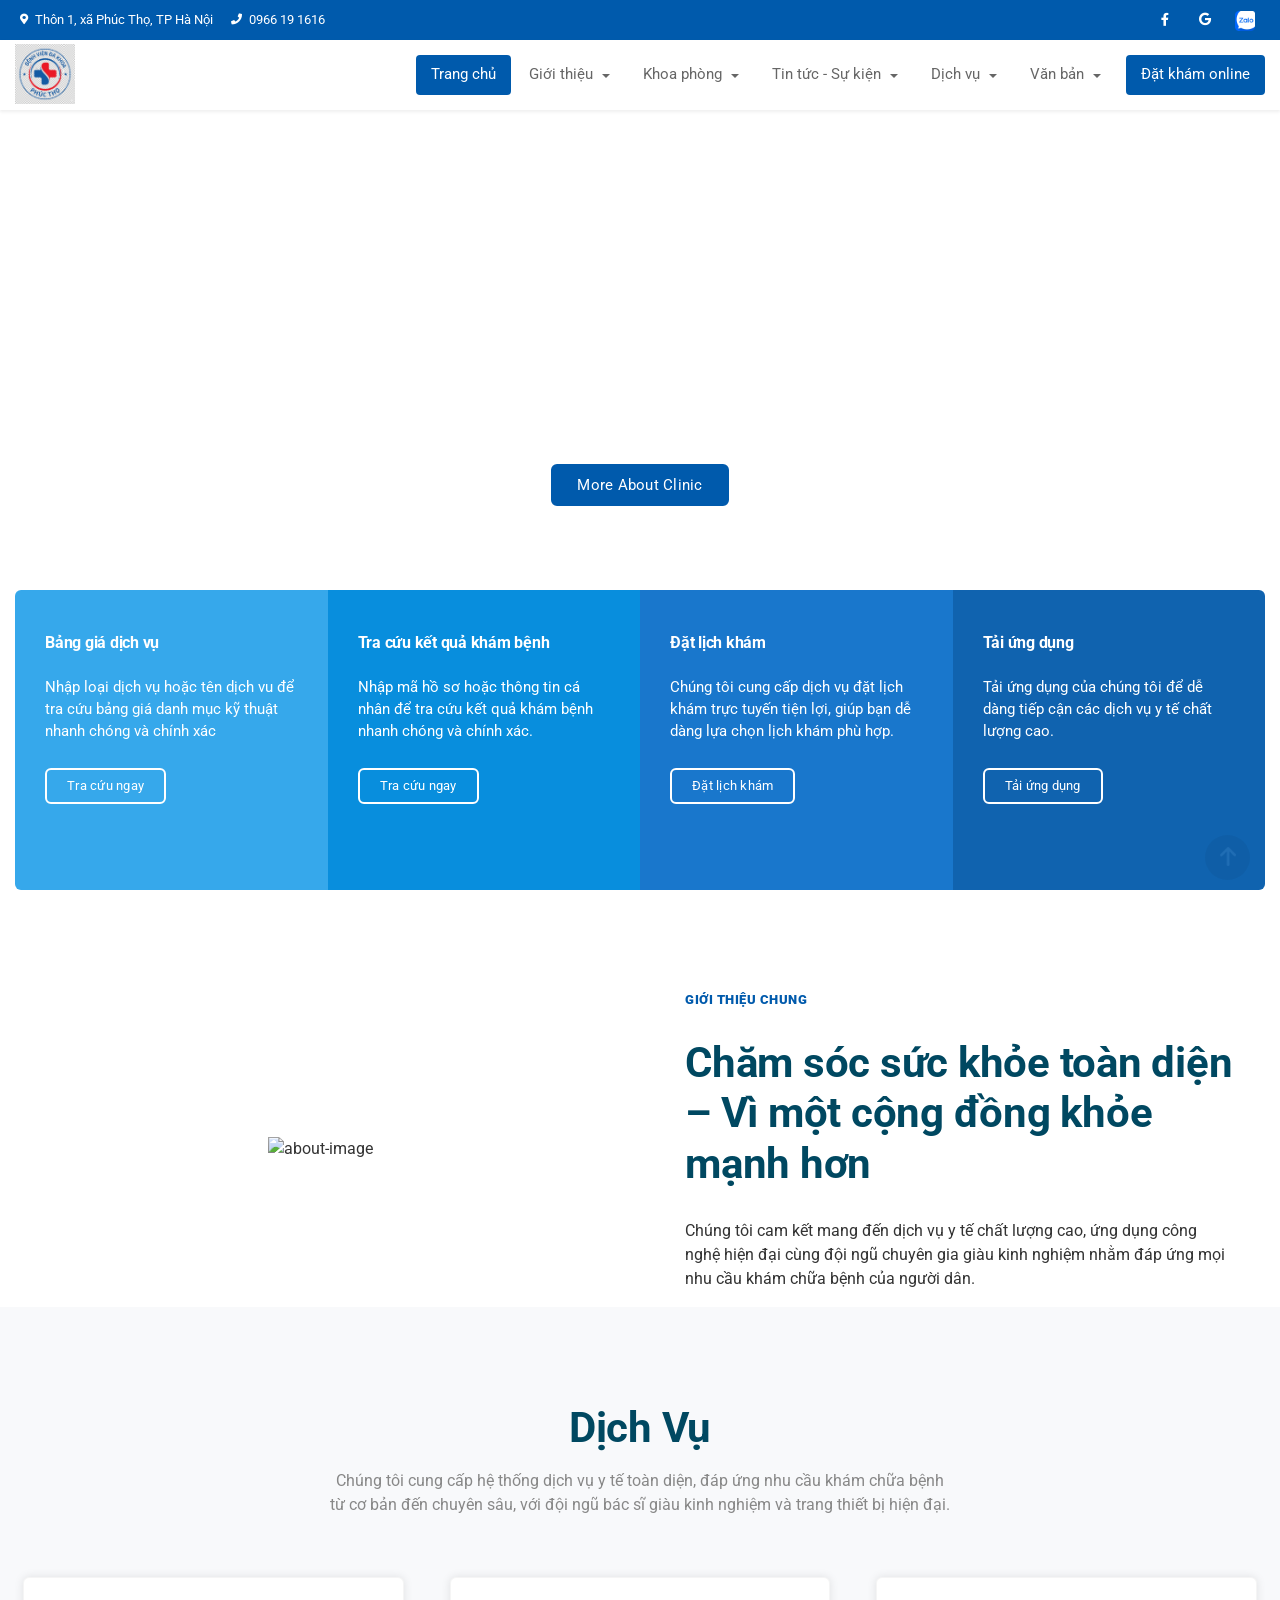
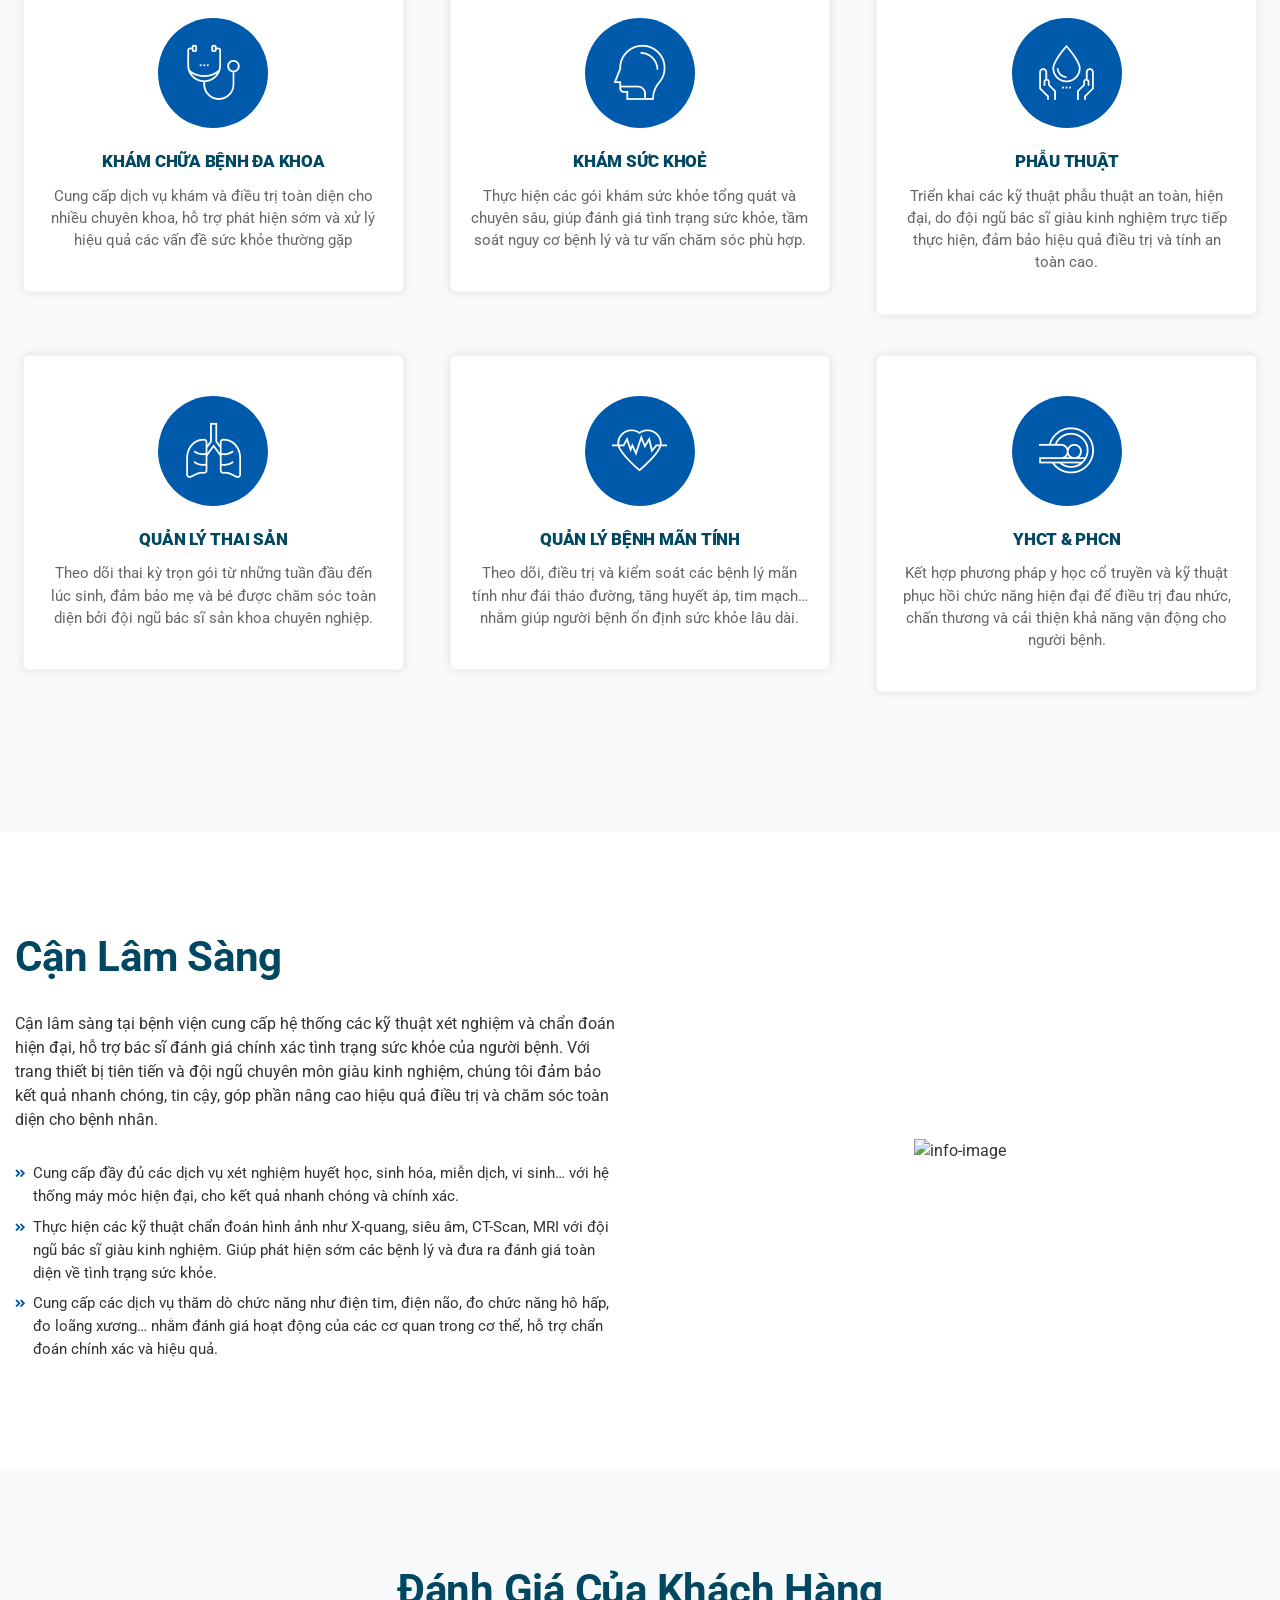
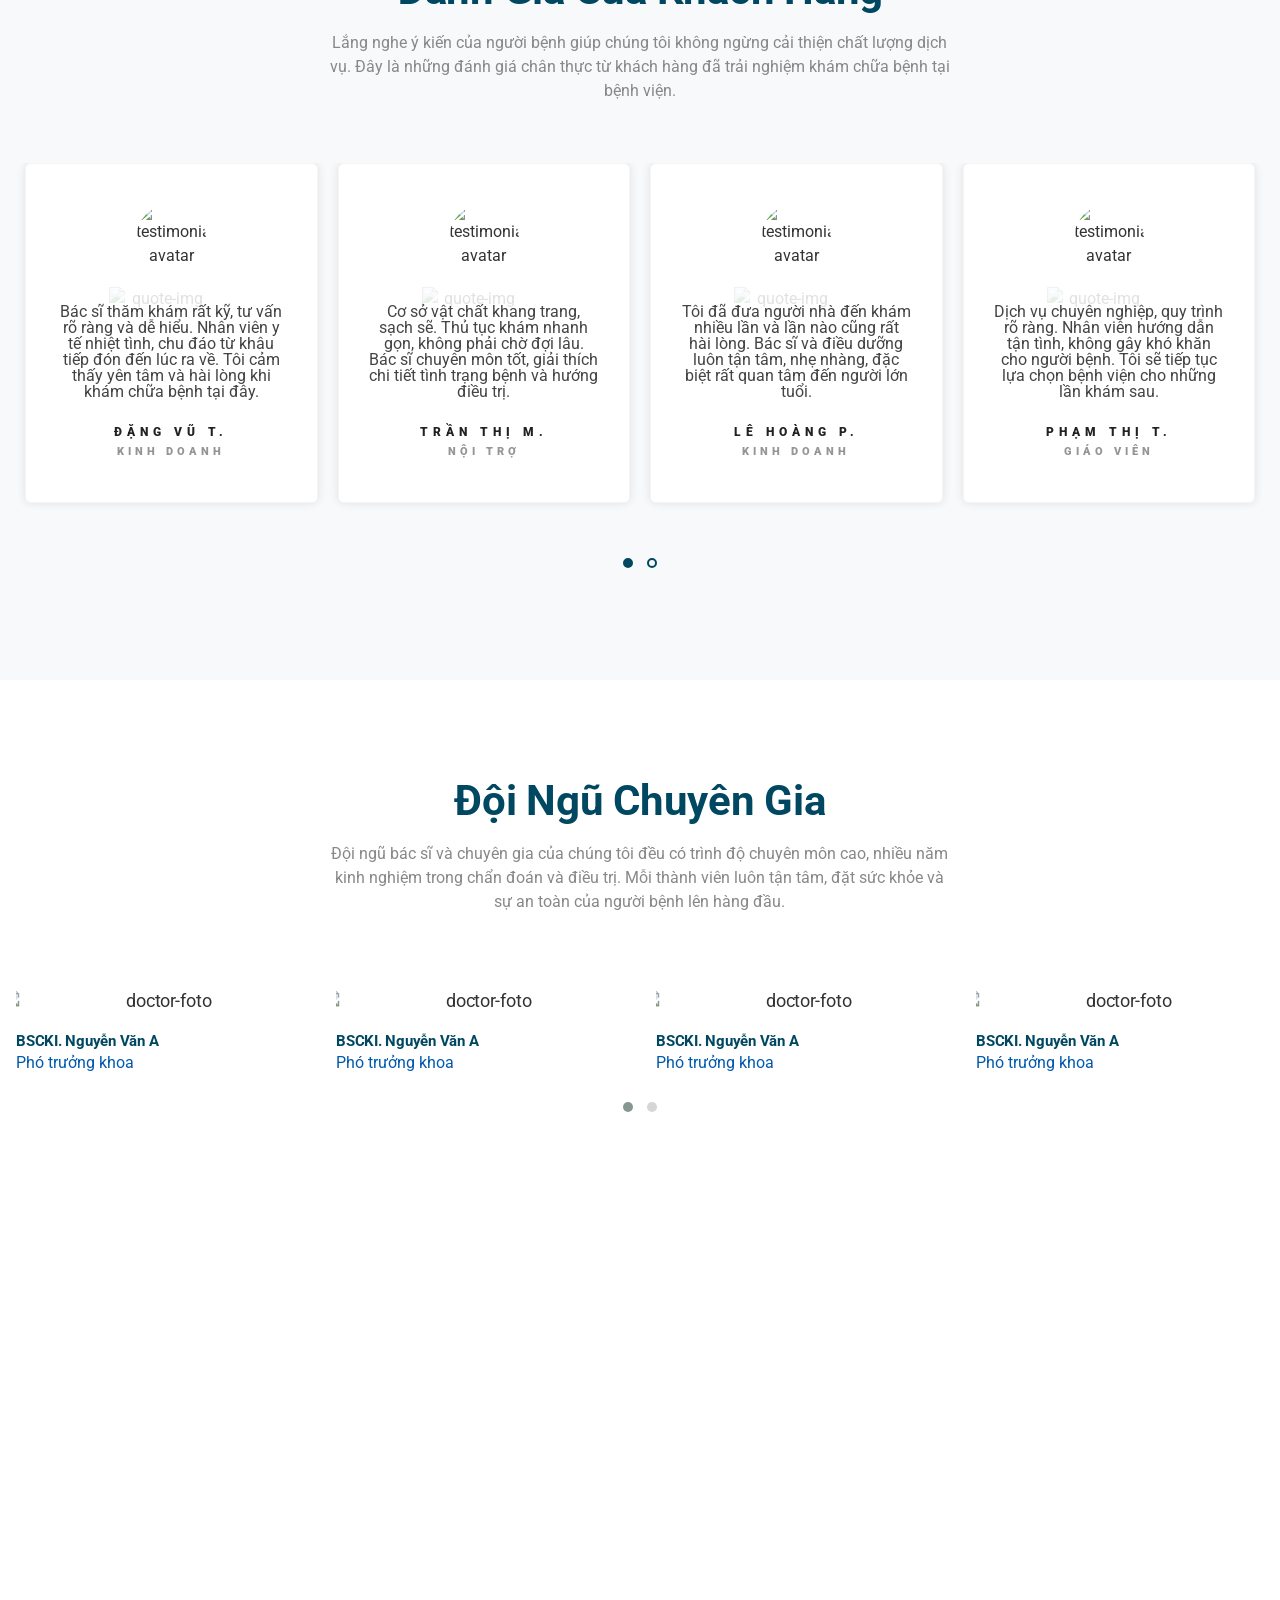
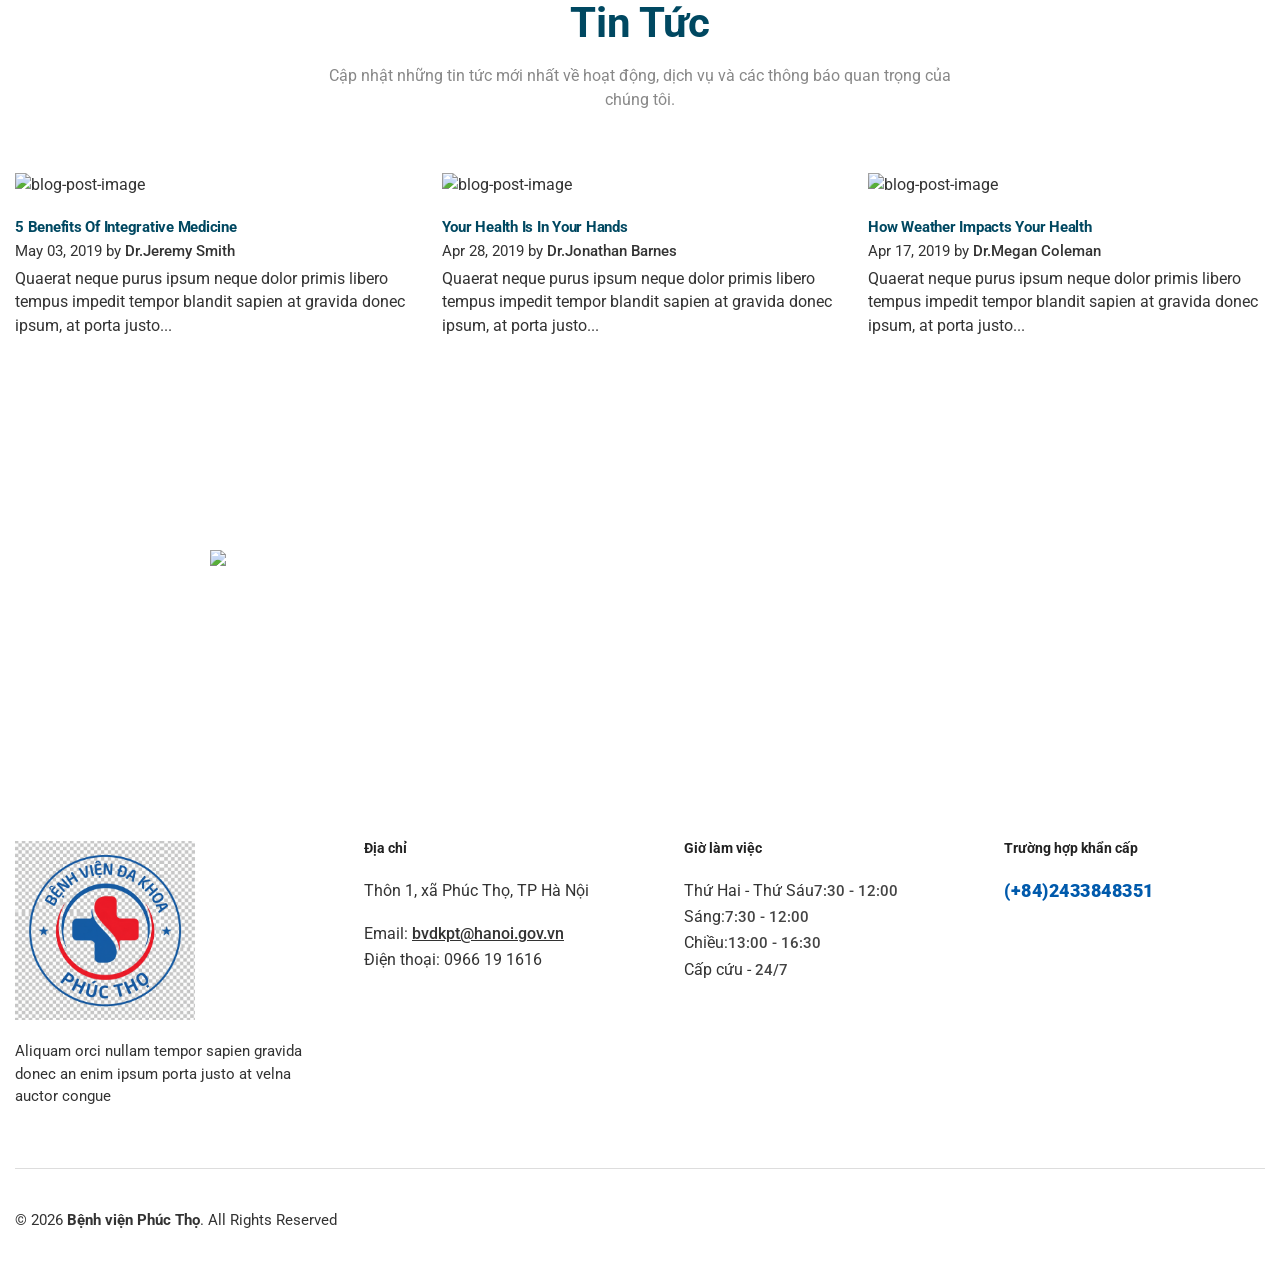
==== commit 756858f6: "thay đổi layout" ====
--- a/index.html
+++ b/index.html
@@ -16,19 +16,19 @@
     <meta name="description"
         content="Trang thông tin chính thức của Bệnh viện Đa khoa huyện Phúc Thọ, cung cấp tin tức y tế, dịch vụ khám chữa bệnh, đội ngũ bác sĩ và hướng dẫn chăm sóc sức khỏe cho cộng đồng." />
     <meta name="keywords"
-      content="bệnh viện Phúc Thọ, bệnh viện đa khoa Phúc Thọ, bệnh viện huyện Phúc Thọ, khám chữa bệnh Phúc Thọ, tin tức y tế Phúc Thọ">
+        content="bệnh viện Phúc Thọ, bệnh viện đa khoa Phúc Thọ, bệnh viện huyện Phúc Thọ, khám chữa bệnh Phúc Thọ, tin tức y tế Phúc Thọ">
     <meta name="viewport" content="width=device-width, initial-scale=1.0" />
 
     <!-- SITE TITLE -->
     <title>Bệnh viện đa khoa Phúc Thọ</title>
 
     <!-- FAVICON AND TOUCH ICONS  -->
-    <link rel="shortcut icon" href="https://www.benhvienphuctho.vn/images/logo.ico" type="image/x-icon">
-    <link rel="icon" href="https://www.benhvienphuctho.vn/images/logo.ico" type="image/x-icon">
-    <link rel="apple-touch-icon" sizes="152x152" href="https://www.benhvienphuctho.vn/images/logo.ico">
-    <link rel="apple-touch-icon" sizes="120x120" href="https://www.benhvienphuctho.vn/images/logo.ico">
-    <link rel="apple-touch-icon" sizes="76x76" href="https://www.benhvienphuctho.vn/images/logo.ico">
-    <link rel="apple-touch-icon" href="https://www.benhvienphuctho.vn/images/logo.ico">
+    <link rel="shortcut icon" href="/images/logo.png" type="image/x-icon">
+    <link rel="icon" href="/images/logo.png" type="image/x-icon">
+    <link rel="apple-touch-icon" sizes="152x152" href="/images/logo.png">
+    <link rel="apple-touch-icon" sizes="120x120" href="/images/logo.png">
+    <link rel="apple-touch-icon" sizes="76x76" href="/images/logo.png">
+    <link rel="apple-touch-icon" href="/images/logo.png">
 
     <!-- GOOGLE FONTS -->
     <link href="https://fonts.googleapis.com/css?family=Roboto:300,400,500,700,900" rel="stylesheet">
@@ -78,21 +78,27 @@
             <!-- MOBILE HEADER -->
             <div class="wsmobileheader clearfix">
                 <a id="wsnavtoggle" class="wsanimated-arrow"><span></span></a>
-                <span class="smllogo"><img src="https://www.benhvienphuctho.vn/assets/images/logo.png" height="50"
+                <span class="smllogo"><img src="/images/logo.png" height="50"
                         alt="mobile-logo" /></span>
                 <a href="tel:+842433848351" class="callusbtn"><i class="fas fa-phone"></i></a>
             </div>
             <!-- HEADER STRIP -->
             <div class="headtoppart bg-blue clearfix">
                 <div class="headerwp clearfix">
-                    <!-- Address -->
+                   <!-- Address -->
                     <div class="headertopleft">
                         <div class="address clearfix">
-                            <span><i class="fas fa-envelope"></i>bvdkpt@hanoi.gov.vn</span>
+                            <span><i class="fas fa-map-marker-alt"></i>Thôn 1, xã Phúc Thọ, TP Hà Nội</span>
                             <a href="tel:+842433848351" class="callusbtn">
-                                <i class="fas fa-phone"></i>+84 2433848351
+                                <i class="fas fa-phone"></i>0966 19 1616
                             </a>
                         </div>
+                    </div>
+                    <!-- Social Links -->
+                     <div class="headertopright">
+                        <a class="linkedinicon" title="Zalo" href="https://zalo.me/982924107940242277"><img height="20" src="/images/zalo-icon.png" alt="Zalo"> <span class="mobiletext02">Zalo</span></a>
+                        <a class="googleicon" title="Google" href="https://share.google/mTscYC5p1AR2smtJS"><i class="fab fa-google"></i> <span class="mobiletext02">Google</span></a>
+                        <a class="facebookicon" title="Facebook" href="https://www.facebook.com/bvdkpt"><i class="fab fa-facebook-f"></i> <span class="mobiletext02">Facebook</span></a>
                     </div>
                 </div>
             </div> <!-- END HEADER STRIP -->
@@ -104,7 +110,7 @@
                     <!-- For Retina Ready displays take a image with double the amount of pixels that your image will be displayed (e.g 360 x 80 pixels) -->
                     <div class="desktoplogo pt-1">
                         <a href="/">
-                            <img src="https://www.benhvienphuctho.vn/assets/images/logo.png" height="60"
+                            <img src="/images/logo.png" height="60"
                                 alt="header-logo">
                         </a>
                     </div>
@@ -113,48 +119,51 @@
                         <ul class="wsmenu-list">
                             <li class="nl-simple header-btn" aria-haspopup="true"><a href="/">Trang chủ</a></li>
                             <!-- DROPDOWN MENU -->
-                            <li aria-haspopup="true"><a href="#">Giới thiệu<span class="wsarrow"></span></a>
+                            <li aria-haspopup="true"><a href="news.html">Giới thiệu<span class="wsarrow"></span></a>
                                 <ul class="sub-menu">
-                                    <li aria-haspopup="true"><a href="#">Giới thiệu chung</a></li>
-                                    <li aria-haspopup="true"><a href="#">Nhiệm vụ và quyền hạn</a></li>
-                                    <li aria-haspopup="true"><a href="#">Ban giám đốc</a></li>
+                                    <li aria-haspopup="true"><a href="news.html">Giới thiệu chung</a></li>
+                                    <li aria-haspopup="true"><a href="news.html">Nhiệm vụ và quyền hạn</a></li>
+                                    <li aria-haspopup="true"><a href="news.html">Ban giám đốc</a></li>
                                 </ul>
                             </li> <!-- END DROPDOWN MENU -->
                             <!-- DROPDOWN MENU -->
-                            <li aria-haspopup="true"><a href="#">Khoa phòng<span class="wsarrow"></span></a>
+                            <li aria-haspopup="true"><a href="news.html">Khoa phòng<span class="wsarrow"></span></a>
                                 <ul class="sub-menu">
-                                    <li aria-haspopup="true"><a href="#">Phòng chức năng</a></li>
-                                    <li aria-haspopup="true"><a href="#">Khoa Lâm sàng</a></li>
-                                    <li aria-haspopup="true"><a href="#">Khoa Cận lâm sàng</a></li>
+                                    <li aria-haspopup="true"><a href="news.html">Phòng chức năng</a></li>
+                                    <li aria-haspopup="true"><a href="news.html">Khoa Lâm sàng</a></li>
+                                    <li aria-haspopup="true"><a href="news.html">Khoa Cận lâm sàng</a></li>
                                 </ul>
                             </li> <!-- END DROPDOWN MENU -->
                             <!-- DROPDOWN MENU -->
-                            <li aria-haspopup="true"><a href="#">Tin tức - Sự kiện<span class="wsarrow"></span></a>
+                            <li aria-haspopup="true"><a href="news.html">Tin tức - Sự kiện<span
+                                        class="wsarrow"></span></a>
                                 <ul class="sub-menu">
-                                    <li aria-haspopup="true"><a href="#">Bảng giá</a></li>
-                                    <li aria-haspopup="true"><a href="#">Công tác xã hội</a></li>
-                                    <li aria-haspopup="true"><a href="#">Lịch công tác</a></li>
-                                    <li aria-haspopup="true"><a href="#">Thông tin mua sắm - đầu tư</a></li>
-                                    <li aria-haspopup="true"><a href="#">Thông tin thuốc</a></li>
-                                    <li aria-haspopup="true"><a href="#">Tuyển dụng</a></li>
+                                    <li aria-haspopup="true"><a href="news.html">Hoạt động bệnh viện</a></li>
+                                    <li aria-haspopup="true"><a href="news.html">Thư viện</a></li>
+                                    <li aria-haspopup="true"><a href="news.html">Bảng giá</a></li>
+                                    <li aria-haspopup="true"><a href="news.html">Công tác xã hội</a></li>
+                                    <li aria-haspopup="true"><a href="news.html">Lịch công tác</a></li>
+                                    <li aria-haspopup="true"><a href="news.html">Thông tin mua sắm - đầu tư</a></li>
+                                    <li aria-haspopup="true"><a href="news.html">Thông tin thuốc</a></li>
+                                    <li aria-haspopup="true"><a href="news.html">Tuyển dụng</a></li>
                                 </ul>
                             </li> <!-- END DROPDOWN MENU -->
                             <!-- DROPDOWN MENU -->
-                            <li aria-haspopup="true"><a href="#">Dịch vụ<span class="wsarrow"></span></a>
+                            <li aria-haspopup="true"><a href="news.html">Dịch vụ<span class="wsarrow"></span></a>
                                 <ul class="sub-menu">
-                                    <li aria-haspopup="true"><a href="#">Khám sức khỏe doanh nghiệp</a></li>
-                                    <li aria-haspopup="true"><a href="#">Khám sức khỏe cá nhân</a></li>
-                                    <li aria-haspopup="true"><a href="#">Khám chữa bệnh yêu cầu</a></li>
+                                    <li aria-haspopup="true"><a href="news.html">Khám sức khỏe doanh nghiệp</a></li>
+                                    <li aria-haspopup="true"><a href="news.html">Khám sức khỏe cá nhân</a></li>
+                                    <li aria-haspopup="true"><a href="news.html">Khám chữa bệnh yêu cầu</a></li>
                                 </ul>
                             </li> <!-- END DROPDOWN MENU -->
                             <!-- DROPDOWN MENU -->
-                            <li aria-haspopup="true"><a href="#">Văn bản<span class="wsarrow"></span></a>
+                            <li aria-haspopup="true"><a href="news.html">Văn bản<span class="wsarrow"></span></a>
                                 <ul class="sub-menu">
-                                    <li aria-haspopup="true"><a href="#">Văn bản Bộ y tế</a></li>
-                                    <li aria-haspopup="true"><a href="#">Văn bản Sở y tế</a></li>
-                                    <li aria-haspopup="true"><a href="#">Văn bản bệnh viện</a></li>
-                                    <li aria-haspopup="true"><a href="#">Văn bản Bảo hiểm xã hội</a></li>
-                                    <li aria-haspopup="true"><a href="#">Văn bản khác</a></li>
+                                    <li aria-haspopup="true"><a href="news.html">Văn bản Bộ y tế</a></li>
+                                    <li aria-haspopup="true"><a href="news.html">Văn bản Sở y tế</a></li>
+                                    <li aria-haspopup="true"><a href="news.html">Văn bản bệnh viện</a></li>
+                                    <li aria-haspopup="true"><a href="news.html">Văn bản Bảo hiểm xã hội</a></li>
+                                    <li aria-haspopup="true"><a href="news.html">Văn bản khác</a></li>
                                 </ul>
                             </li> <!-- END DROPDOWN MENU -->
                             <!-- NAVIGATION MENU BUTTON -->
@@ -185,7 +194,8 @@
                     <li id="slide-1">
 
                         <!-- Background Image -->
-                        <img src="https://jthemes.net/themes/html/medservices/files/images/slider/slide-5.jpg" alt="slide-background">
+                        <img src="https://jthemes.net/themes/html/medservices/files/images/slider/slide-5.jpg"
+                            alt="slide-background">
 
                         <!-- Image Caption -->
                         <div class="caption d-flex align-items-center center-align">
@@ -222,7 +232,8 @@
                     <li id="slide-2">
 
                         <!-- Background Image -->
-                        <img src="https://jthemes.net/themes/html/medservices/files/images/slider/slide-4.jpg" alt="slide-background">
+                        <img src="https://jthemes.net/themes/html/medservices/files/images/slider/slide-4.jpg"
+                            alt="slide-background">
 
                         <!-- Image Caption -->
                         <div class="caption d-flex align-items-center center-align">
@@ -259,7 +270,8 @@
                     <li id="slide-3">
 
                         <!-- Background Image -->
-                        <img src="https://jthemes.net/themes/html/medservices/files/images/slider/slide-6.jpg" alt="slide-background">
+                        <img src="https://jthemes.net/themes/html/medservices/files/images/slider/slide-6.jpg"
+                            alt="slide-background">
 
                         <!-- Image Caption -->
                         <div class="caption d-flex align-items-center center-align">
@@ -311,34 +323,13 @@
                         <div class="abox-1 white-color">
 
                             <!-- Title -->
-                            <h5 class="h5-md">Lịch làm việc</h5>
-
-                            <!-- Table -->
-                            <table class="table white-color">
-                                <tbody>
-                                    <tr>
-                                        <td>Thứ Hai - Thứ Tư</td>
-                                        <td> - </td>
-                                        <td class="text-right">9:00 AM - 7:00 PM</td>
-                                    </tr>
-                                    <tr>
-                                        <td>Thứ Năm</td>
-                                        <td> - </td>
-                                        <td class="text-right">9:00 AM - 6:30 PM</td>
-                                    </tr>
-                                    <tr>
-                                        <td>Thứ Sáu</td>
-                                        <td> - </td>
-                                        <td class="text-right">9:00 AM - 6:00 PM</td>
-                                    </tr>
-                                    <tr class="last-tr">
-                                        <td>Chủ Nhật</td>
-                                        <td>-</td>
-                                        <td class="text-right">CLOSED</td>
-                                    </tr>
-                                </tbody>
-                            </table>
-
+                            <h5 class="h5-md">Bảng giá dịch vụ</h5>
+
+                            <!-- Text -->
+                            <p>Nhập loại dịch vụ hoặc tên dịch vu để tra cứu bảng giá danh mục kỹ thuật nhanh chóng và
+                                chính xác
+                            </p>
+                            <a href="#" class="btn btn-sm btn-tra-white mt-25">Tra cứu ngay</a>
                         </div>
                     </div>
 
@@ -355,7 +346,7 @@
                             </p>
 
                             <!-- Button -->
-                            <a href="timetable.html" class="btn btn-sm btn-tra-white mt-25">Tra cứu ngay</a>
+                            <a href="#" class="btn btn-sm btn-tra-white mt-25">Tra cứu ngay</a>
 
                         </div>
                     </div>
@@ -370,7 +361,7 @@
 
                             <!-- Text -->
                             <p>Chúng tôi cung cấp dịch vụ đặt lịch khám trực tuyến tiện lợi, giúp bạn dễ dàng lựa chọn
-                                thời gian và bác sĩ phù hợp.
+                               lịch khám phù hợp.
                             </p>
 
                             <!-- Button -->
@@ -383,19 +374,15 @@
                     <!-- ABOUT BOX #4 -->
                     <div id="abox-4" class="col-md-6 col-lg-3">
                         <div class="abox-1 white-color">
-
                             <!-- Title -->
-                            <h5 class="h5-md">Trường hợp khẩn cấp</h5>
-
-                            <!-- Text -->
-                            <h5 class="h5-lg emergency-call"><i class="fas fa-phone"></i> +84 2433848351</h5>
-                            <p class="mt-20">Trong mọi tình huống cấp cứu, bệnh viện đa khoa luôn sẵn sàng tiếp nhận
-                                nhanh chóng, xử lý kịp thời.
+                            <h5 class="h5-md">Tải ứng dụng</h5>
+                            <!-- Text -->
+                            <p class="mt-20">Tải ứng dụng của chúng tôi để dễ dàng tiếp cận các dịch vụ y tế chất lượng cao.
                             </p>
-
-                        </div>
-                    </div>
-
+                             <!-- Button -->
+                            <a href="#" class="btn btn-sm btn-tra-white mt-25">Tải ứng dụng</a>
+                        </div>
+                    </div>
 
                 </div> <!-- End row -->
             </div> <!-- End container -->
@@ -1293,7 +1280,7 @@
                                 </p>
 
                                 <!-- Button -->
-                                <a href="#" class="btn btn-tra-white blue-hover">Tra cứu ngay</a>
+                                <a href="news.html" class="btn btn-tra-white blue-hover">Tra cứu ngay</a>
 
                             </div>
                         </div> <!-- END BANNER TEXT -->
@@ -1323,7 +1310,7 @@
 
                             <!-- Footer Logo -->
                             <!-- For Retina Ready displays take a image with double the amount of pixels that your image will be displayed (e.g 360 x 80  pixels) -->
-                            <img src="https://www.benhvienphuctho.vn/assets/images/logo.png" width="180"
+                            <img src="/images/logo.png" width="180"
                                 alt="footer-logo">
 
                             <!-- Text -->
@@ -1342,8 +1329,7 @@
                             <h5 class="h5-xs">Địa chỉ</h5>
 
                             <!-- Address -->
-                            <p>Thị Trấn Phúc Thọ - Phúc Thọ</p>
-                            <p>Hà Nội</p>
+                            <p>Thôn 1, xã Phúc Thọ, TP Hà Nội</p>
 
                             <!-- Email -->
                             <p class="foo-email mt-20">Email: <a
@@ -1351,7 +1337,7 @@
                             </p>
 
                             <!-- Phone -->
-                            <p>Điện thoại: (+84) 2433848351</p>
+                            <p>Điện thoại: 0966 19 1616</p>
 
                         </div>
                     </div>
@@ -1365,10 +1351,10 @@
                             <h5 class="h5-xs">Giờ làm việc</h5>
 
                             <!-- Working Hours -->
-                            <p class="p-sm">Thứ Hai - Thứ Tư - <span>9:00 AM - 7:00 PM</span></p>
-                            <p class="p-sm">Thứ Năm - <span>9:00 AM - 6:30 PM</span></p>
-                            <p class="p-sm">Thứ Sáu - <span>9:00 AM - 6:00 PM</span></p>
-                            <p class="p-sm">Thứ Bảy - Chủ Nhật - <span>9:00 AM - 6:00 PM</span></p>
+                            <p class="p-sm">Thứ Hai - Thứ Sáu<span>7:30 - 12:00</span></p>
+                            <p class="p-sm">Sáng:<span>7:30 - 12:00</span></p>
+                            <p class="p-sm">Chiều:<span>13:00 - 16:30</span></p>
+                            <p class="p-sm">Cấp cứu - <span>24/7</span></p>
 
                         </div>
                     </div>
--- a/css/menu.css
+++ b/css/menu.css
@@ -117,7 +117,7 @@
 
 .wsmainwp {
   margin: 0 auto;
-  max-width: 1140px;
+  max-width: 1320px;
   padding: 0 15px;
   position: relative;
 }
--- a/css/style.css
+++ b/css/style.css
@@ -27,7 +27,7 @@
 body {
   font-family: 'Roboto', 'Helvetica Neue', Helvetica, Arial, sans-serif;
   color: #333;
-  font-weight: 300;
+  font-weight: 400;
 }
 
 /*------------------------------------------------------------------*/
@@ -286,11 +286,11 @@
 }
 
 /* Header H5 */
-h5.h5-xs { font-size: 1.125rem; }  /* 18px */
-h5.h5-sm { font-size: 1.1875rem; } /* 19px */
-h5.h5-md { font-size: 1.25rem;  }  /* 20px */
-h5.h5-lg { font-size: 1.375rem;  } /* 22px */
-h5.h5-xl { font-size: 1.5rem; }    /* 24px */
+h5.h5-xs { font-size: 14px; }  /* 18px */
+h5.h5-sm { font-size: 15px; } /* 19px */
+h5.h5-md { font-size: 16px;  }  /* 20px */
+h5.h5-lg { font-size: 17px;  } /* 22px */
+h5.h5-xl { font-size: 18px; }    /* 24px */
 
 /* Header H4 */
 h4.h4-xs { font-size: 1.625rem; }  /* 26px */
@@ -961,7 +961,7 @@
  }
 
  .headerwp {
-  max-width: 1140px;
+  max-width: 1320px;
   margin: 0 auto;
   padding: 0;
  }
@@ -4069,7 +4069,7 @@
 
 .sblog-post-txt span,
 #blog-page .blog-post-txt span {
-  font-size: 1rem;
+  font-size: 14px;
 }
 
 .blog-post-txt span span,
@@ -4093,7 +4093,7 @@
 }
 
 #blog-page .blog-post-txt p {
-  font-size: 1rem;
+  font-size: 14px;
   margin-top: 10px;
 }
 
@@ -5730,4 +5730,8 @@
   opacity: 0.8;
 }
 
-
+@media (min-width: 1200px) {
+    .container {
+        max-width: 1320px;
+    }
+}
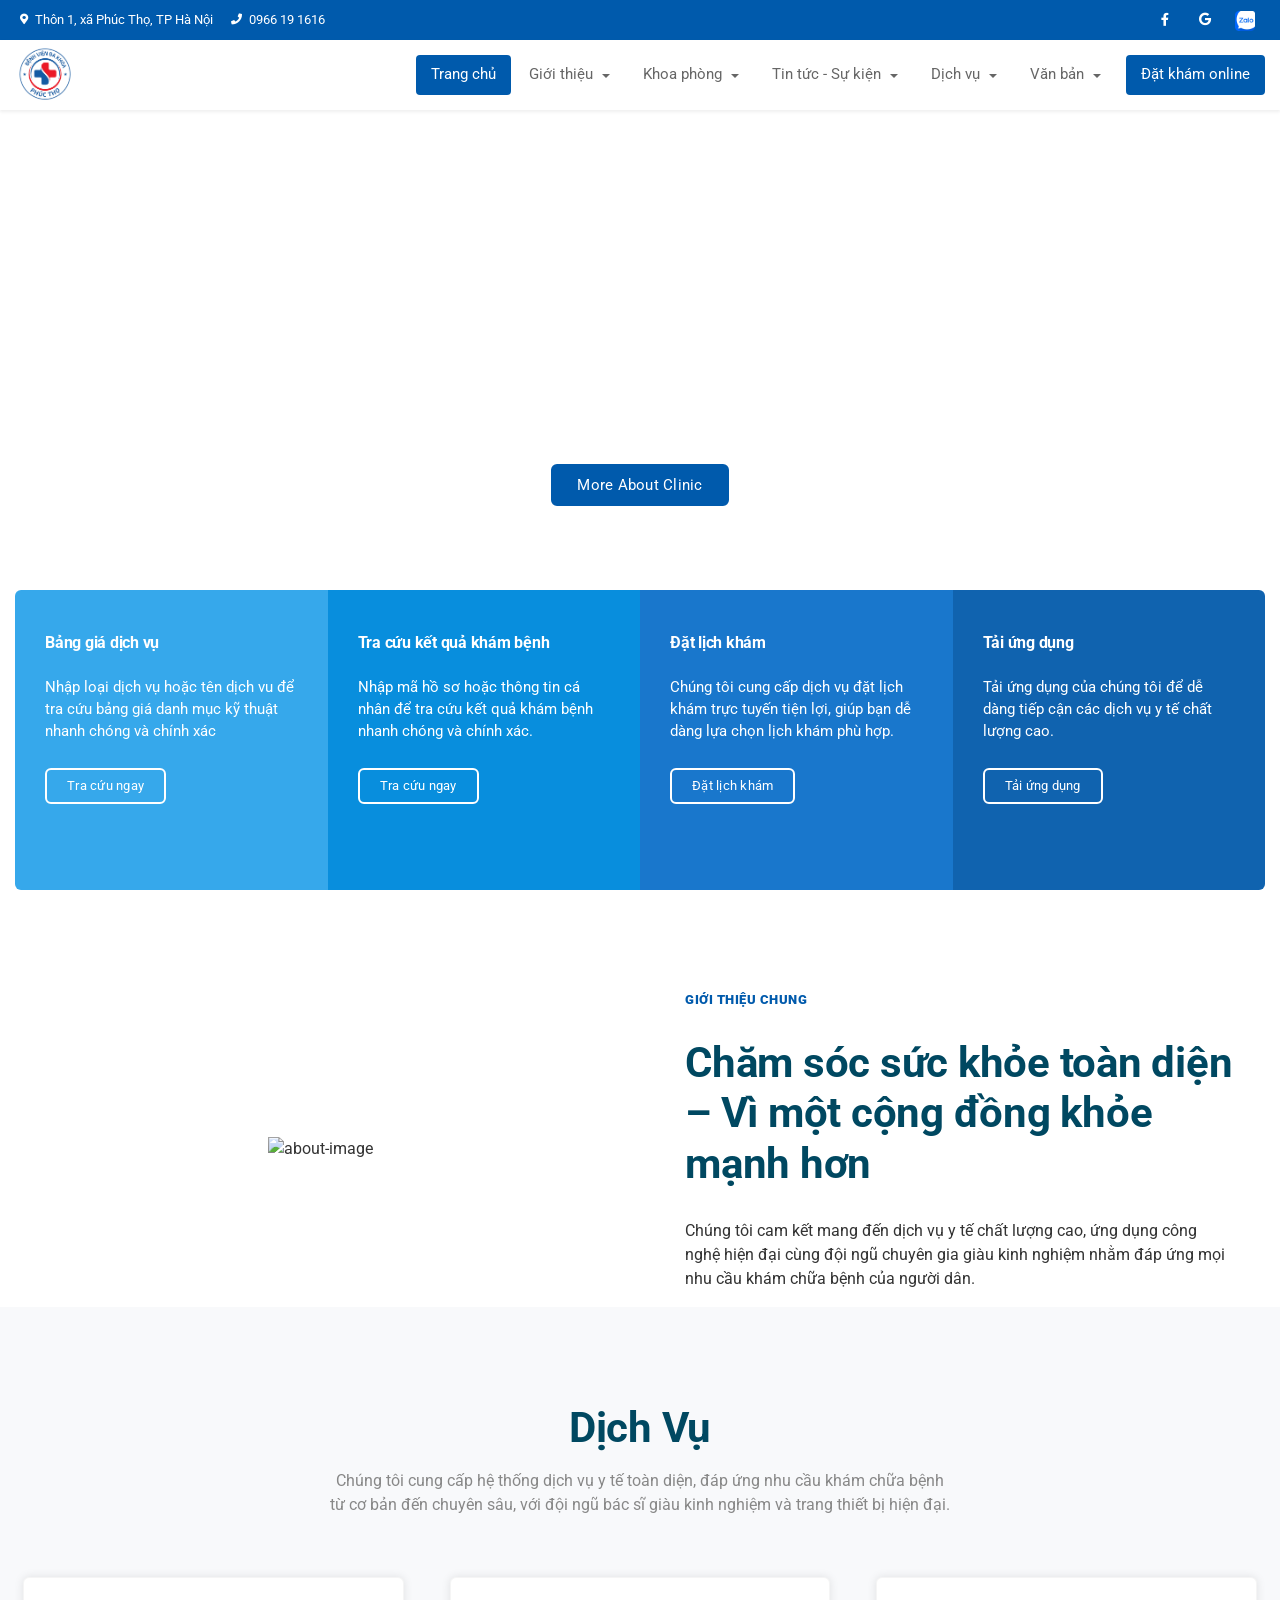
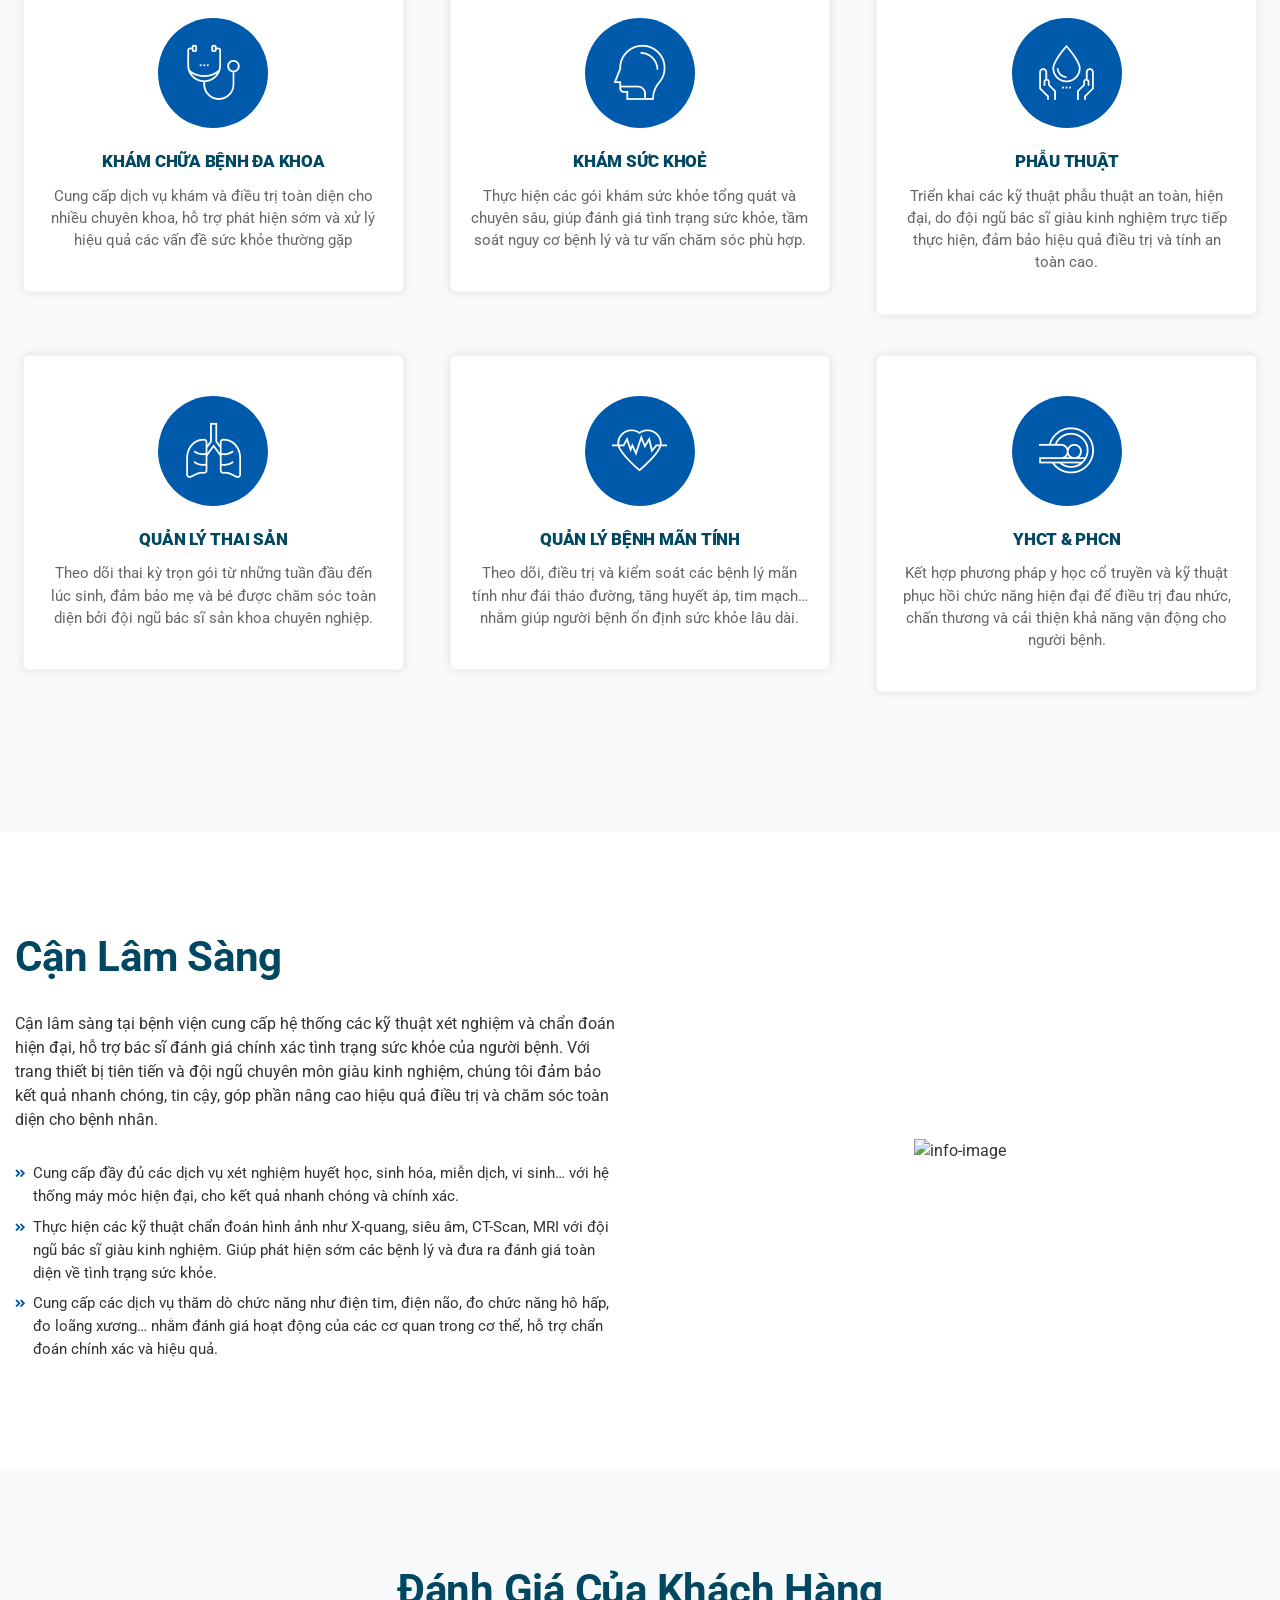
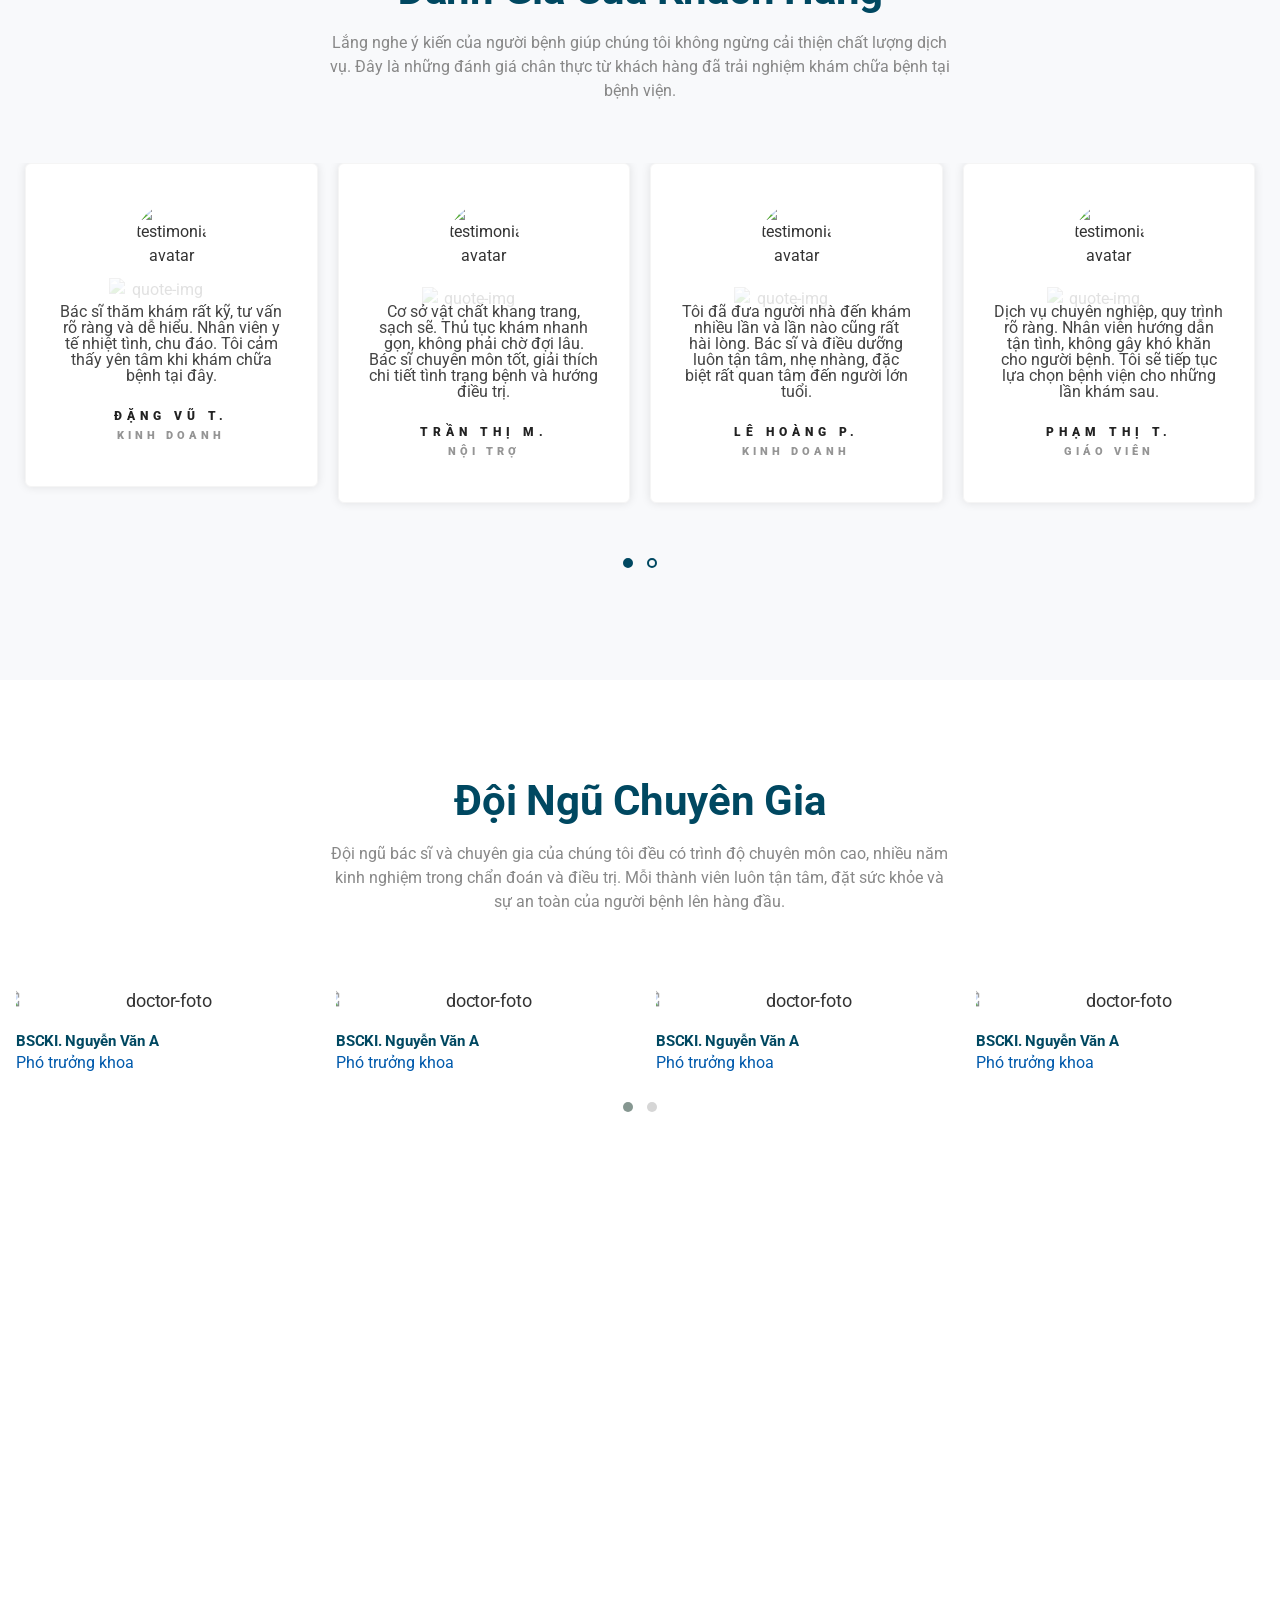
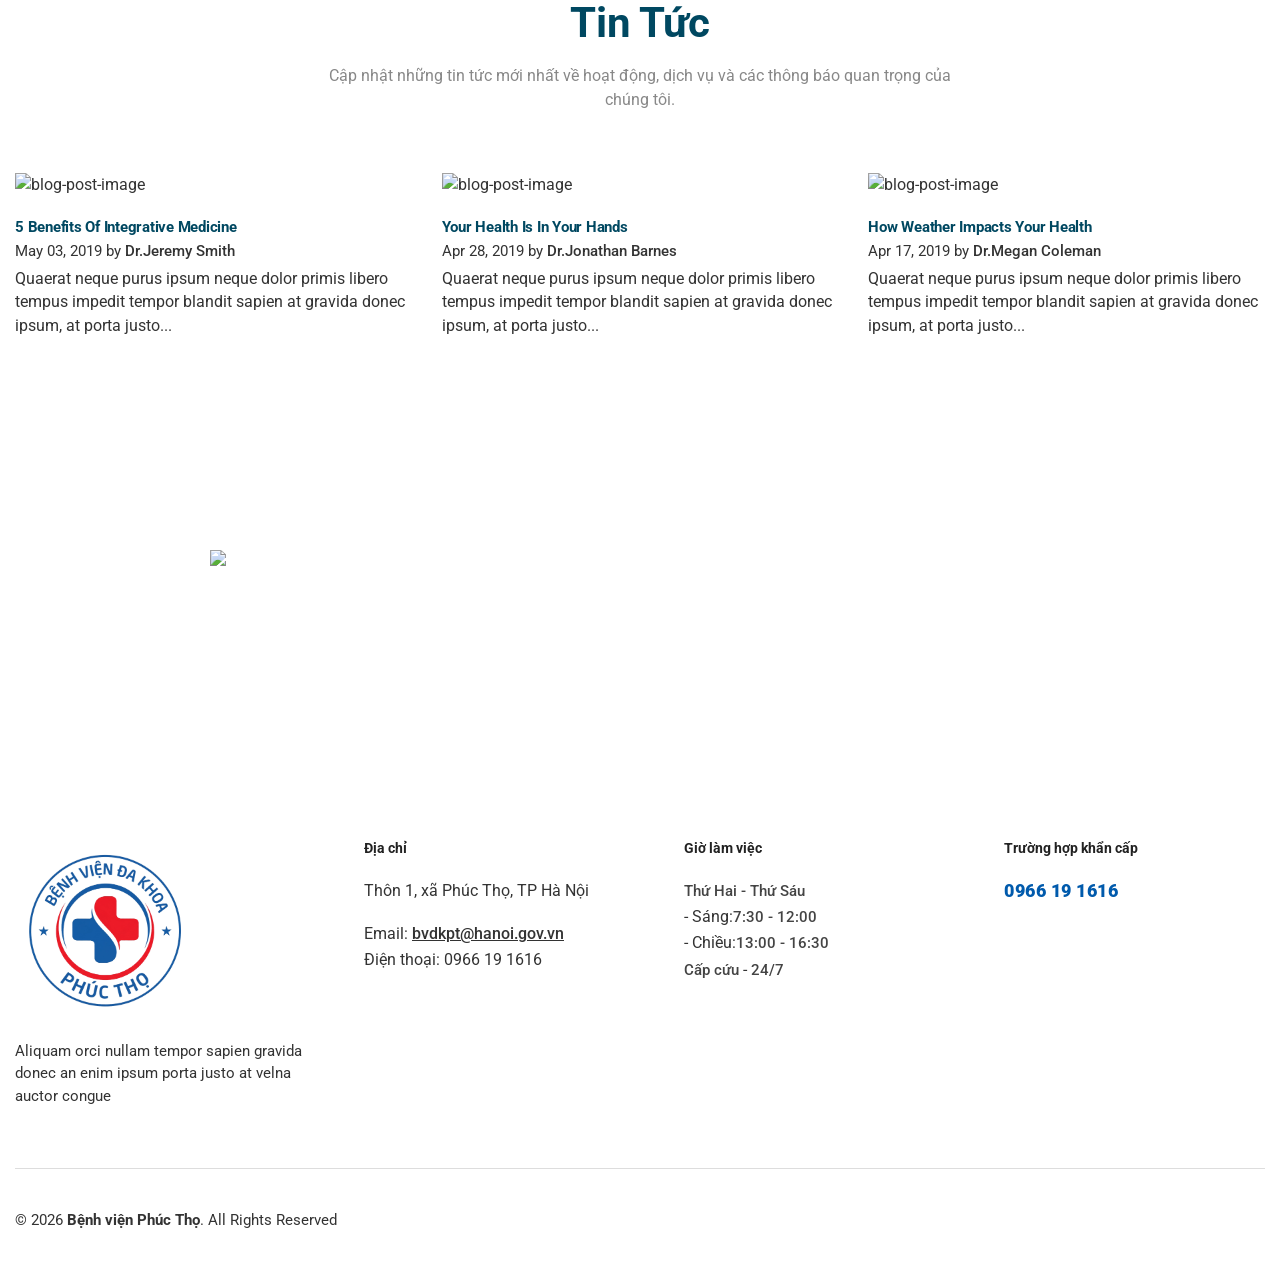
==== commit c89e77a5: "update" ====
--- a/index.html
+++ b/index.html
@@ -708,8 +708,7 @@
 
                                     <!-- Testimonial Text -->
                                     <p>Bác sĩ thăm khám rất kỹ, tư vấn rõ ràng và dễ hiểu. Nhân viên y tế nhiệt tình,
-                                        chu đáo từ khâu tiếp đón đến lúc ra về. Tôi cảm thấy yên tâm và hài lòng khi
-                                        khám chữa bệnh tại đây.
+                                        chu đáo. Tôi cảm thấy yên tâm khi khám chữa bệnh tại đây.
                                     </p>
 
                                     <!-- Testimonial Author -->
@@ -1351,10 +1350,10 @@
                             <h5 class="h5-xs">Giờ làm việc</h5>
 
                             <!-- Working Hours -->
-                            <p class="p-sm">Thứ Hai - Thứ Sáu<span>7:30 - 12:00</span></p>
-                            <p class="p-sm">Sáng:<span>7:30 - 12:00</span></p>
-                            <p class="p-sm">Chiều:<span>13:00 - 16:30</span></p>
-                            <p class="p-sm">Cấp cứu - <span>24/7</span></p>
+                            <p class="p-sm"><span>Thứ Hai - Thứ Sáu</span></p>
+                            <p class="p-sm">- Sáng:<span>7:30 - 12:00</span></p>
+                            <p class="p-sm">- Chiều:<span>13:00 - 16:30</span></p>
+                            <p class="p-sm"><span>Cấp cứu</span> - <span>24/7</span></p>
 
                         </div>
                     </div>
@@ -1368,7 +1367,7 @@
                             <h5 class="h5-xs">Trường hợp khẩn cấp</h5>
 
                             <!-- Footer List -->
-                            <h5 class="h5-xl blue-color"> (+84)2433848351</h5>
+                            <h5 class="h5-xl blue-color"> 0966 19 1616</h5>
 
                             <!-- Text -->
                             <iframe
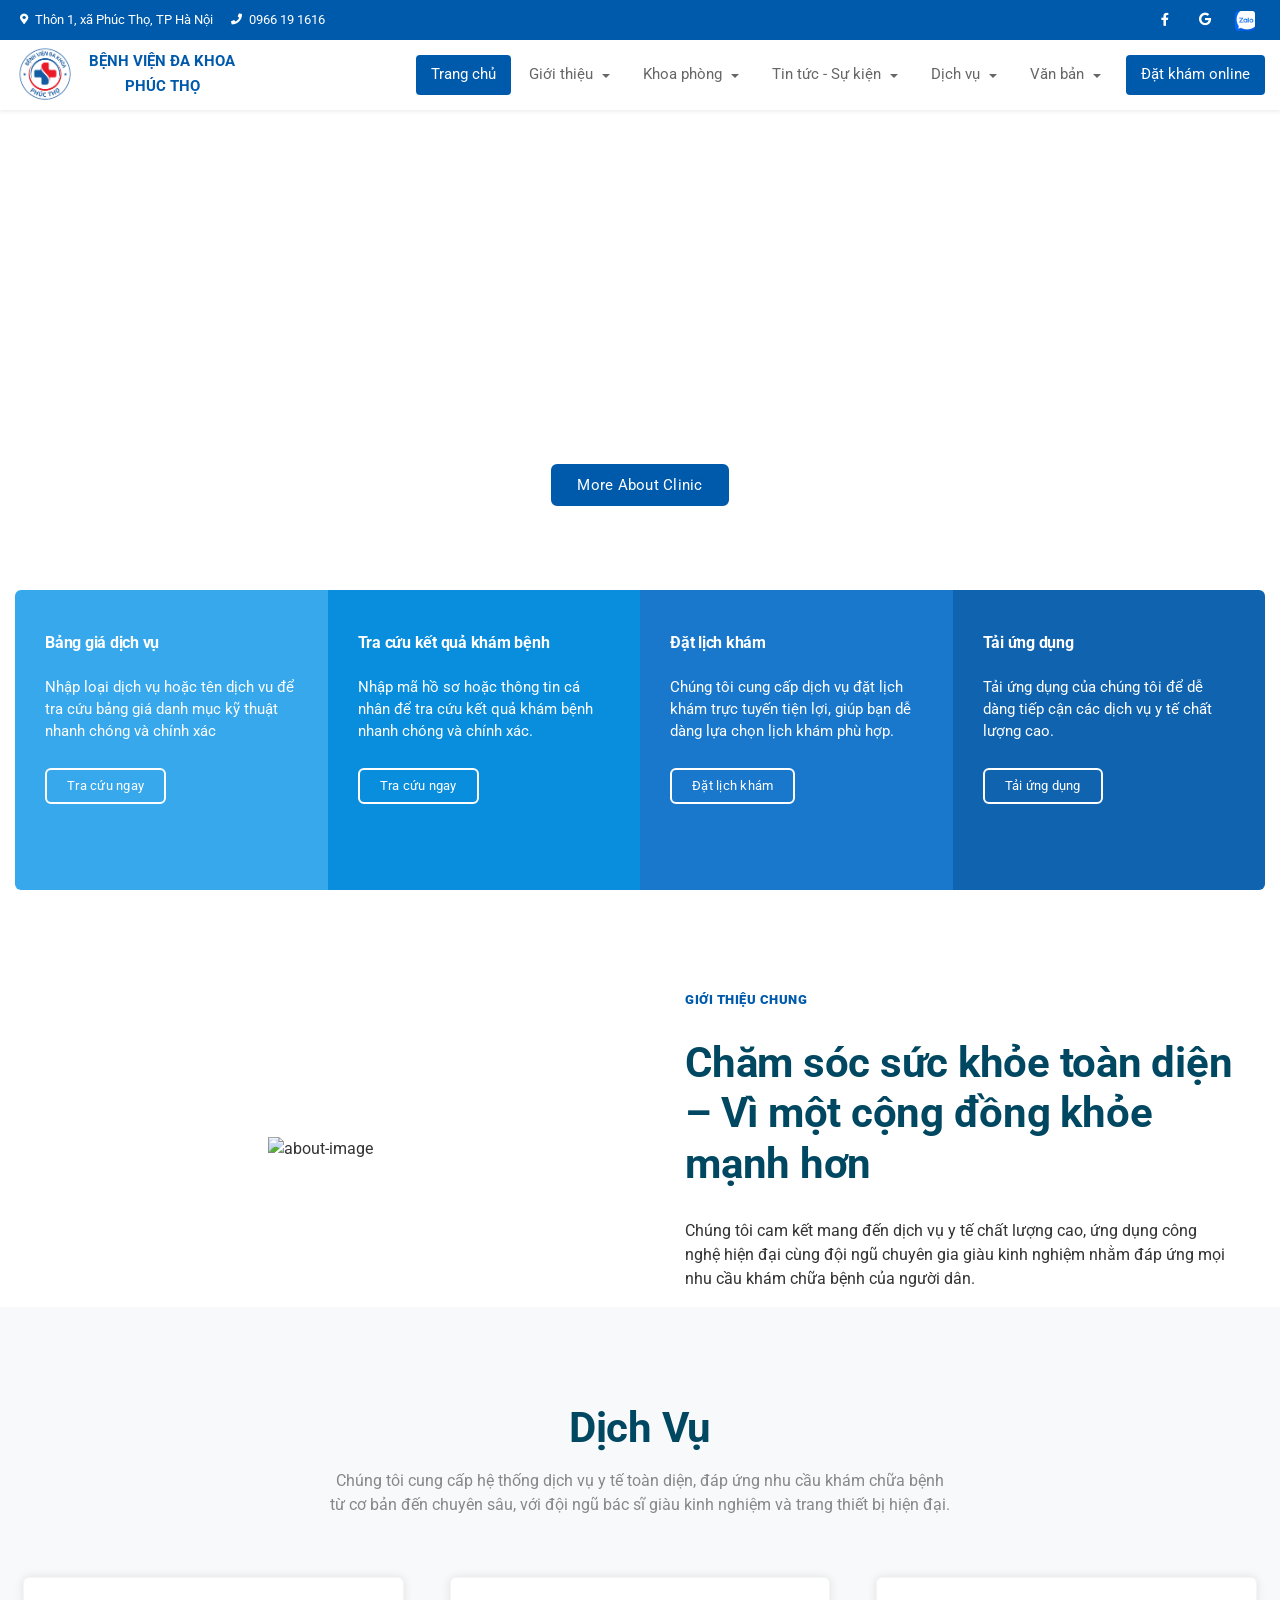
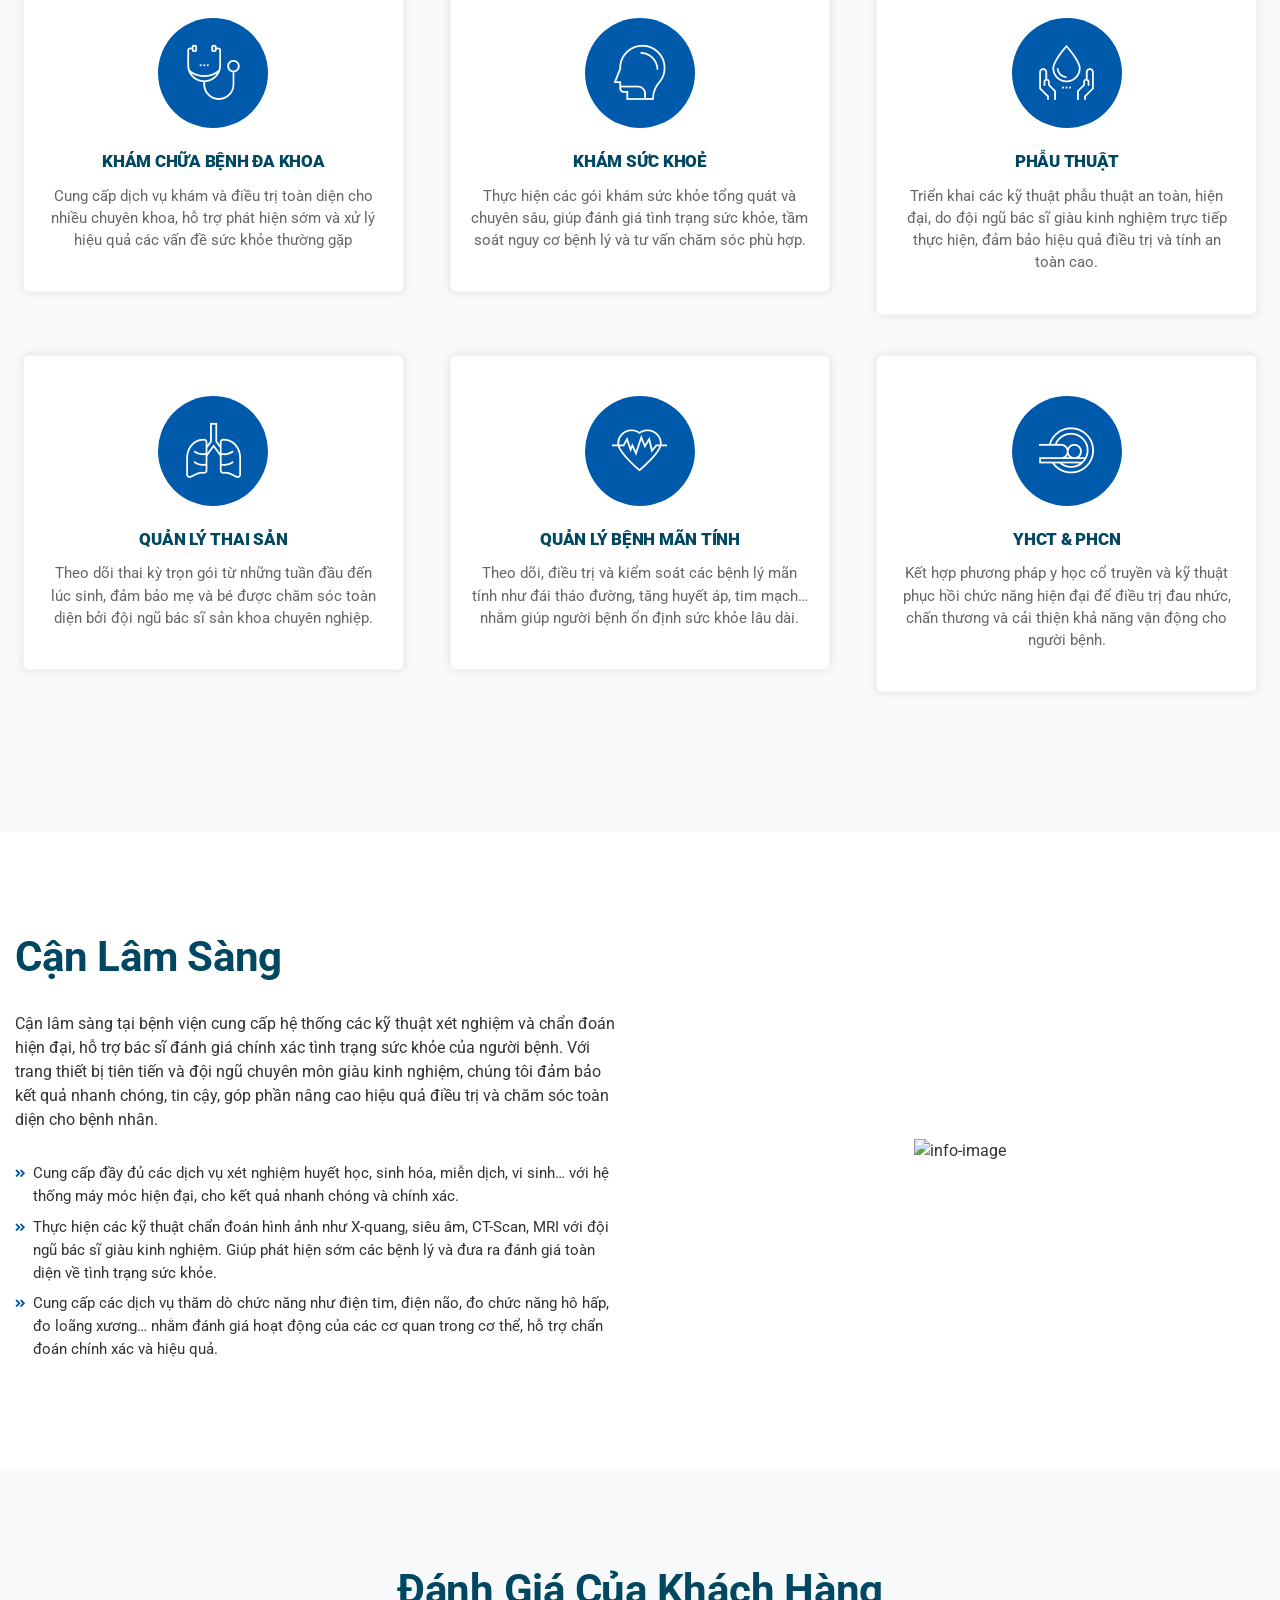
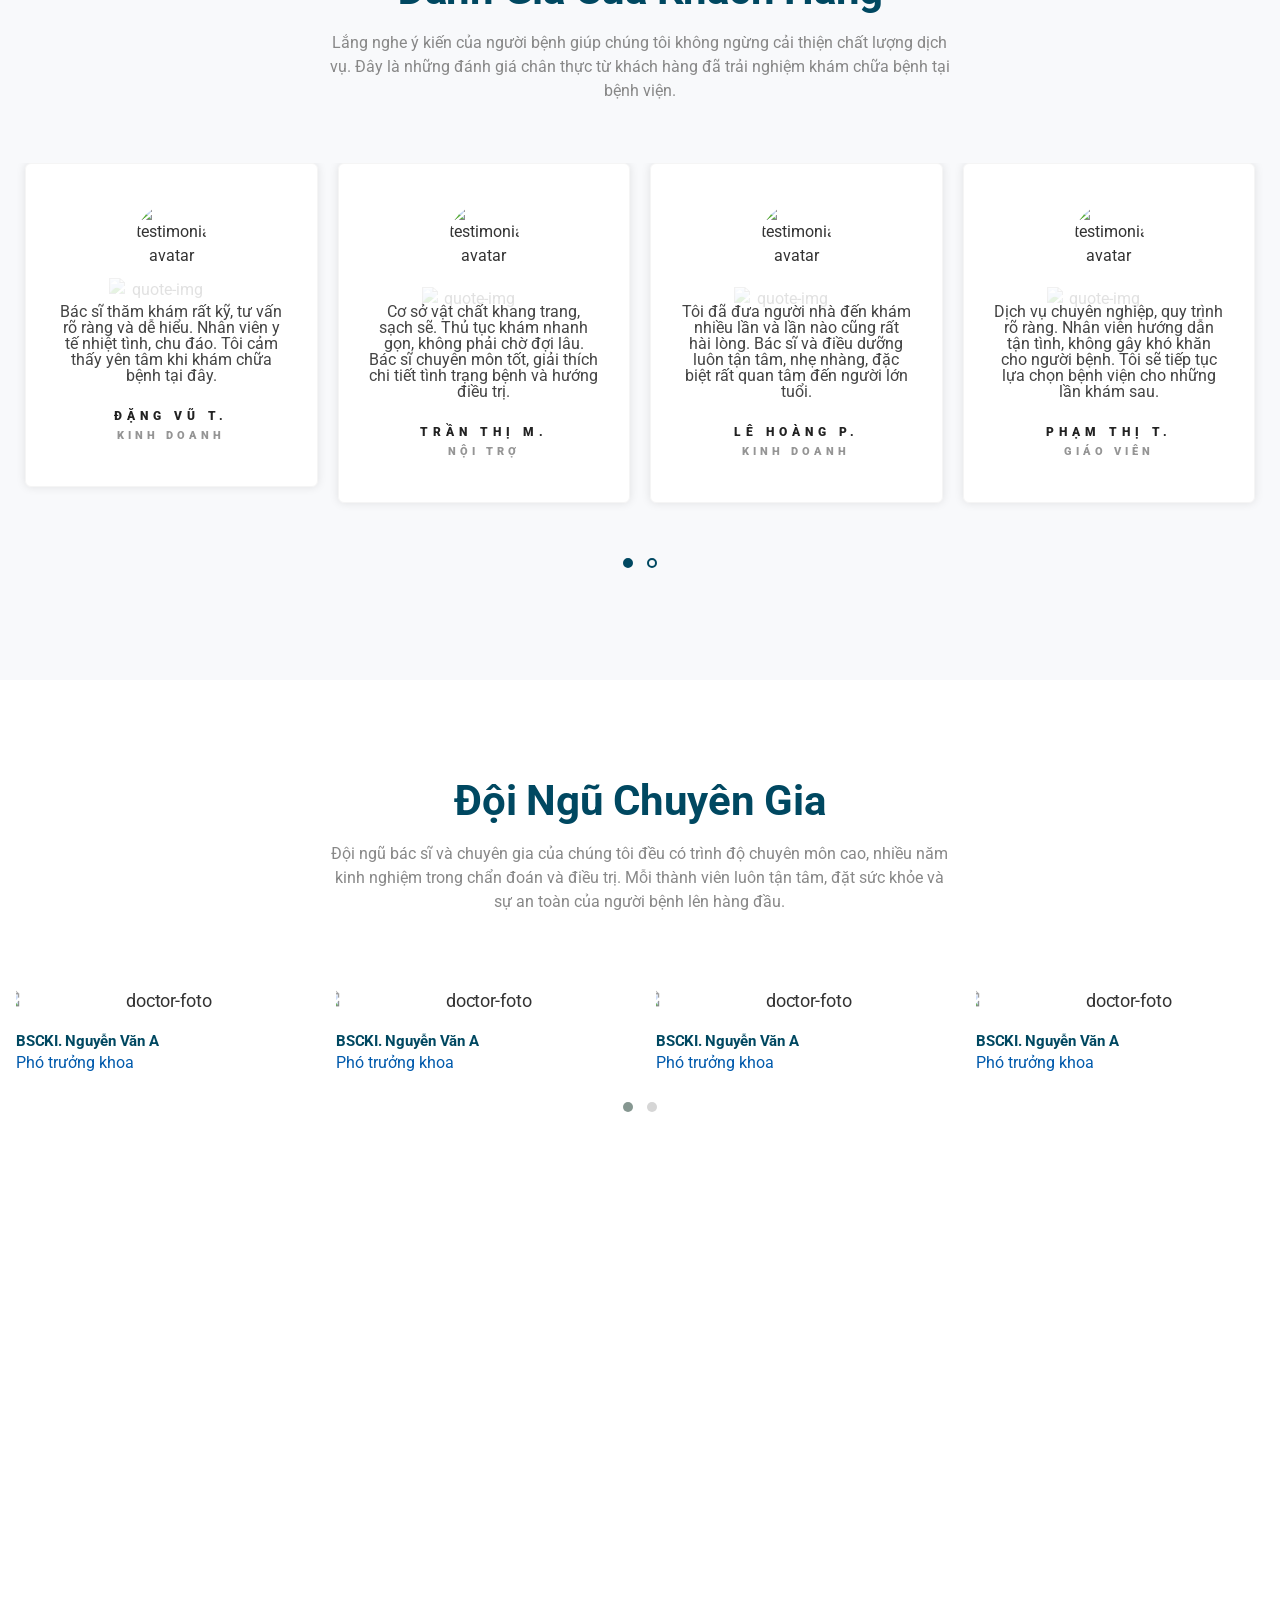
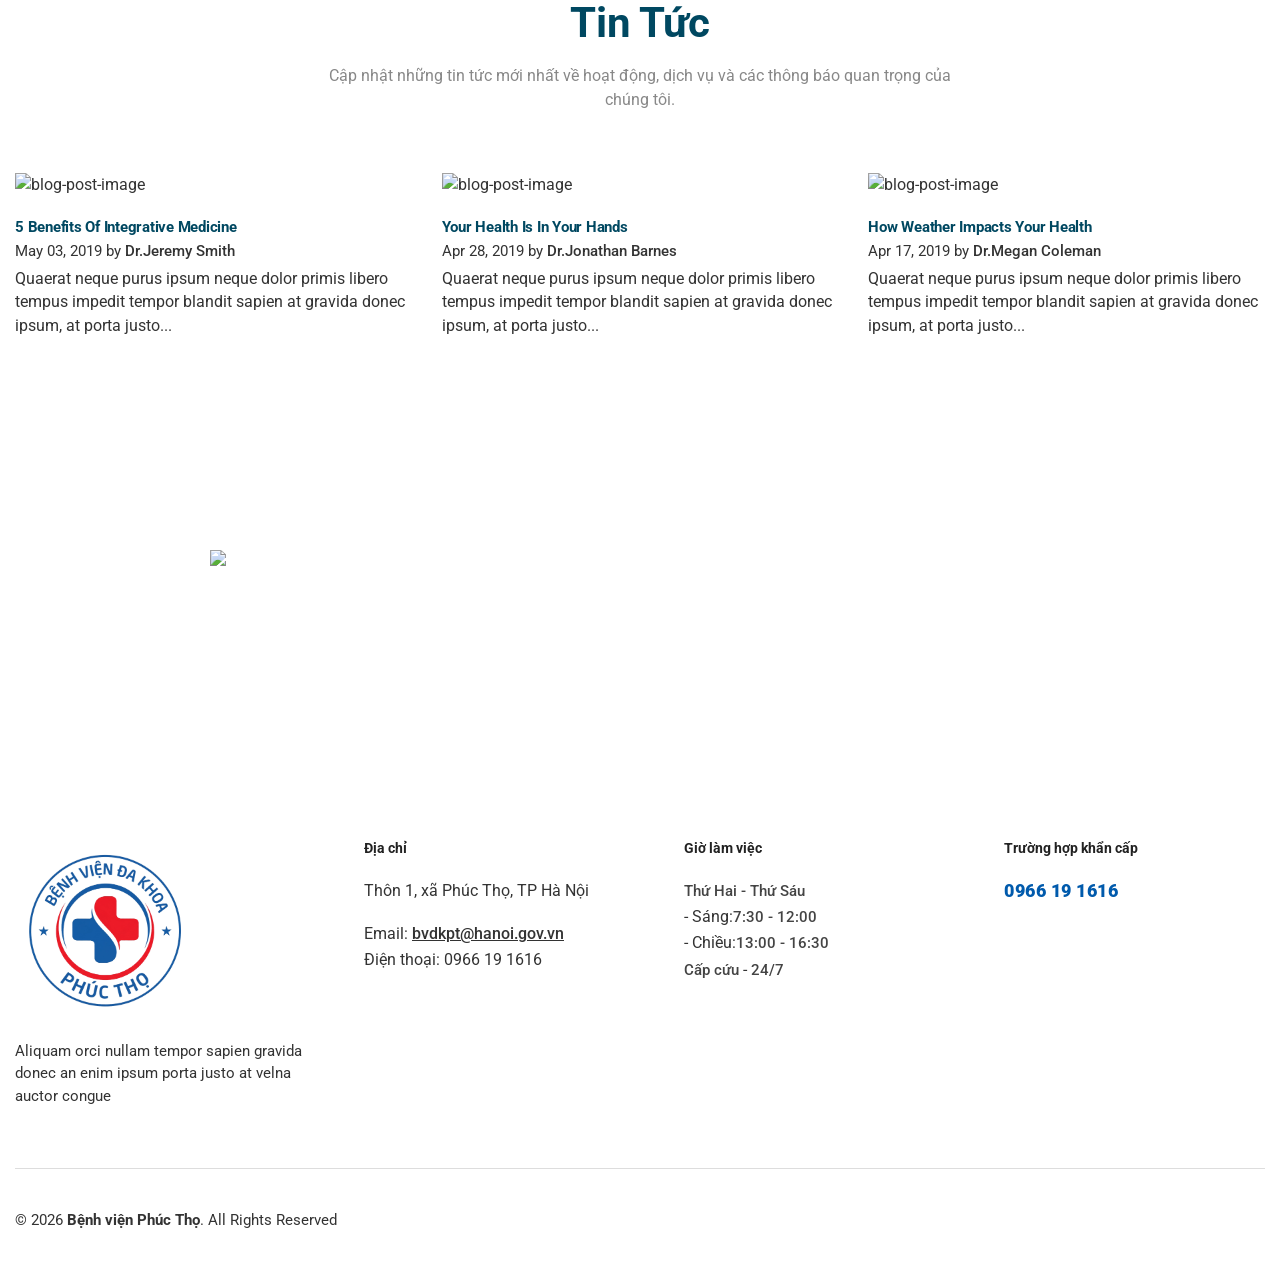
==== commit 72aec8b6: "update layout" ====
--- a/index.html
+++ b/index.html
@@ -80,7 +80,7 @@
                 <a id="wsnavtoggle" class="wsanimated-arrow"><span></span></a>
                 <span class="smllogo"><img src="/images/logo.png" height="50"
                         alt="mobile-logo" /></span>
-                <a href="tel:+842433848351" class="callusbtn"><i class="fas fa-phone"></i></a>
+                <a href="tel:+84966191616" class="callusbtn"><i class="fas fa-phone"></i></a>
             </div>
             <!-- HEADER STRIP -->
             <div class="headtoppart bg-blue clearfix">
@@ -89,7 +89,7 @@
                     <div class="headertopleft">
                         <div class="address clearfix">
                             <span><i class="fas fa-map-marker-alt"></i>Thôn 1, xã Phúc Thọ, TP Hà Nội</span>
-                            <a href="tel:+842433848351" class="callusbtn">
+                            <a href="tel:+84966191616" class="callusbtn">
                                 <i class="fas fa-phone"></i>0966 19 1616
                             </a>
                         </div>
@@ -109,9 +109,10 @@
                     <!-- LOGO IMAGE -->
                     <!-- For Retina Ready displays take a image with double the amount of pixels that your image will be displayed (e.g 360 x 80 pixels) -->
                     <div class="desktoplogo pt-1">
-                        <a href="/">
+                        <a href="/" class="logo-link">
                             <img src="/images/logo.png" height="60"
                                 alt="header-logo">
+                            <span class="brand-name">BỆNH VIỆN ĐA KHOA PHÚC THỌ</span>
                         </a>
                     </div>
                     <!-- MAIN MENU -->
@@ -145,7 +146,7 @@
                                     <li aria-haspopup="true"><a href="news.html">Lịch công tác</a></li>
                                     <li aria-haspopup="true"><a href="news.html">Thông tin mua sắm - đầu tư</a></li>
                                     <li aria-haspopup="true"><a href="news.html">Thông tin thuốc</a></li>
-                                    <li aria-haspopup="true"><a href="news.html">Tuyển dụng</a></li>
+                                    <li aria-haspopup="true"><a href="news.html">Tuyển dụng - Đào tạo</a></li>
                                 </ul>
                             </li> <!-- END DROPDOWN MENU -->
                             <!-- DROPDOWN MENU -->
@@ -1311,7 +1312,6 @@
                             <!-- For Retina Ready displays take a image with double the amount of pixels that your image will be displayed (e.g 360 x 80  pixels) -->
                             <img src="/images/logo.png" width="180"
                                 alt="footer-logo">
-
                             <!-- Text -->
                             <p class="p-sm mt-20">Aliquam orci nullam tempor sapien gravida donec an enim ipsum porta
                                 justo at velna auctor congue
--- a/css/style.css
+++ b/css/style.css
@@ -4747,6 +4747,26 @@
 .footer.bg-image .foo-socials a {
   border: 2px solid #c5d1dc;
   color: #c5d1dc;
+}
+
+/*------------------------------------------*/
+/*   LOGO WITH BRAND NAME
+/*------------------------------------------*/
+
+.desktoplogo .logo-link {
+  display: flex;
+  align-items: center;
+  text-decoration: none;
+  gap: 12px;
+}
+
+.desktoplogo .brand-name {
+  font-size: 15px;
+  font-weight: bold;
+  color: #005aac;
+  line-height: 1.7;
+  max-width: 150px;
+  text-align: center;
 }
 
 .foo-socials a.ico-facebook:hover { background-color: #3b5998; border-color: #3b5998; color: #fff; }
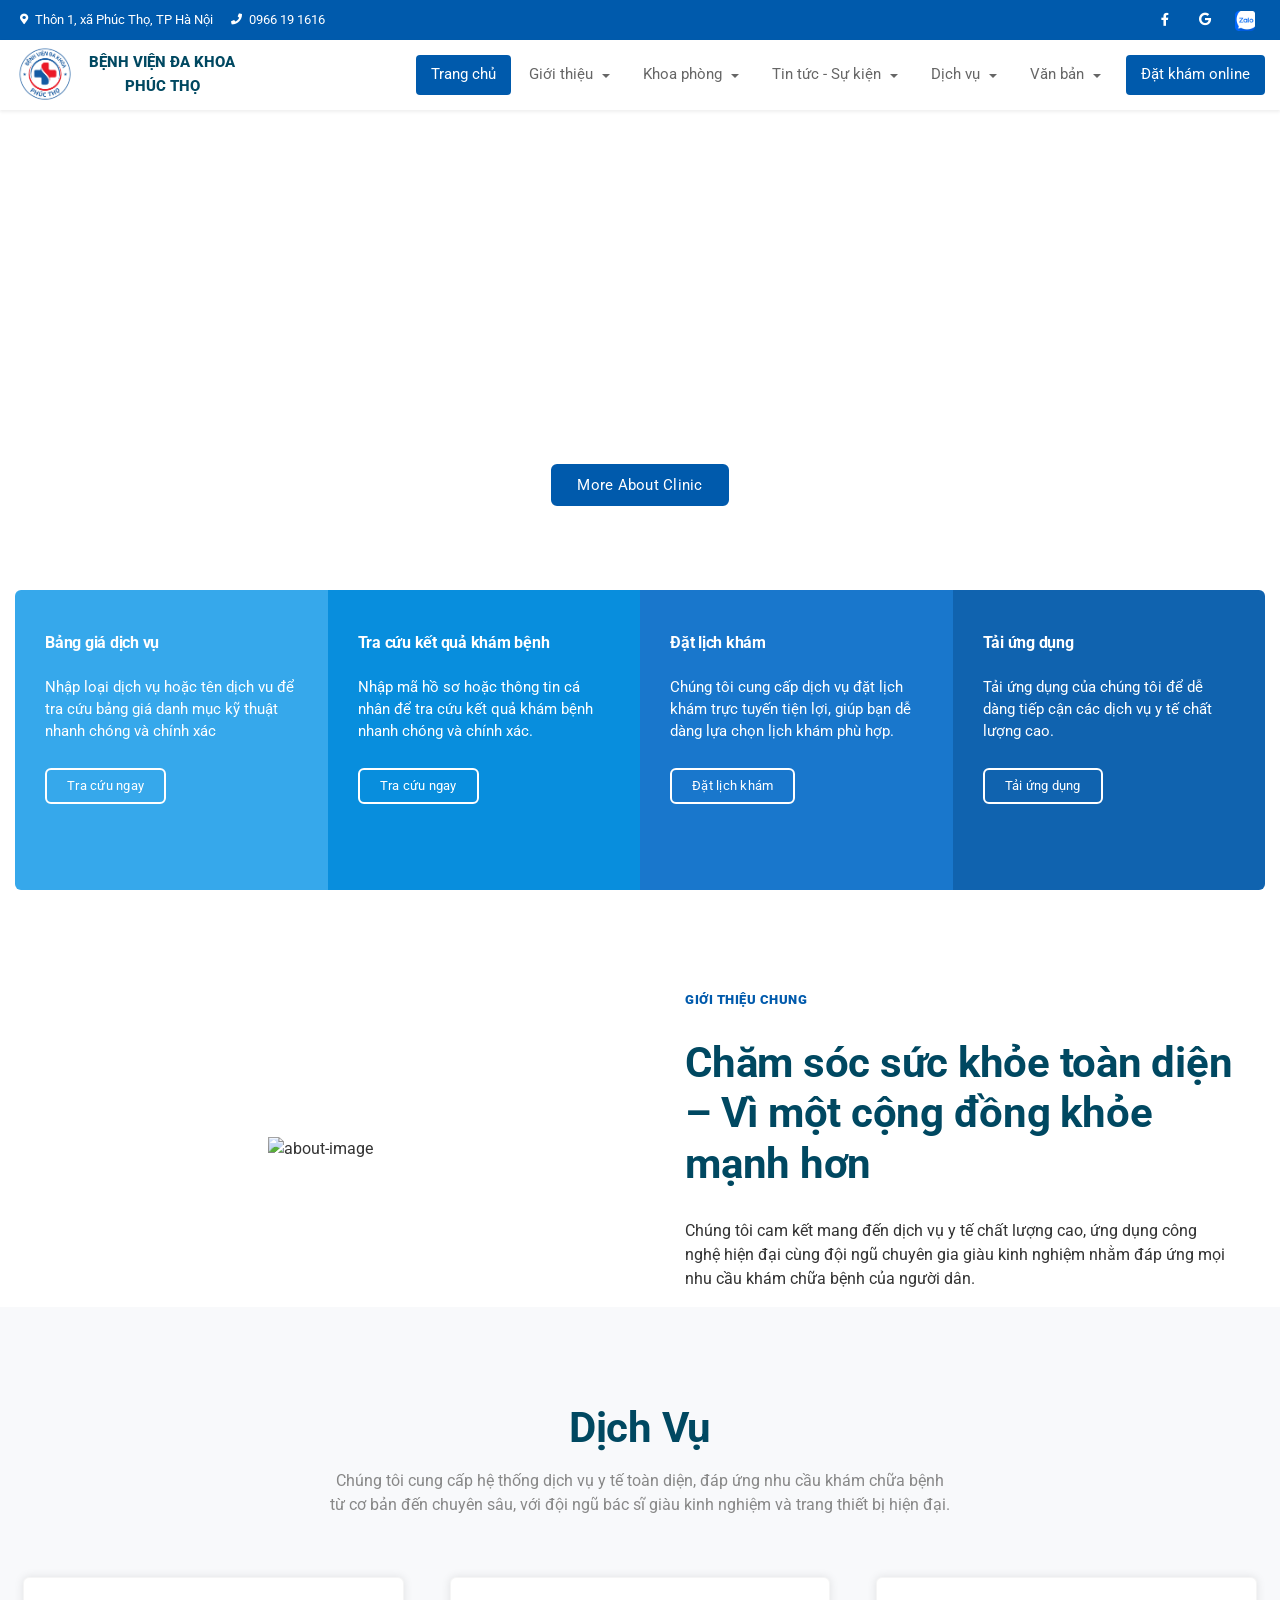
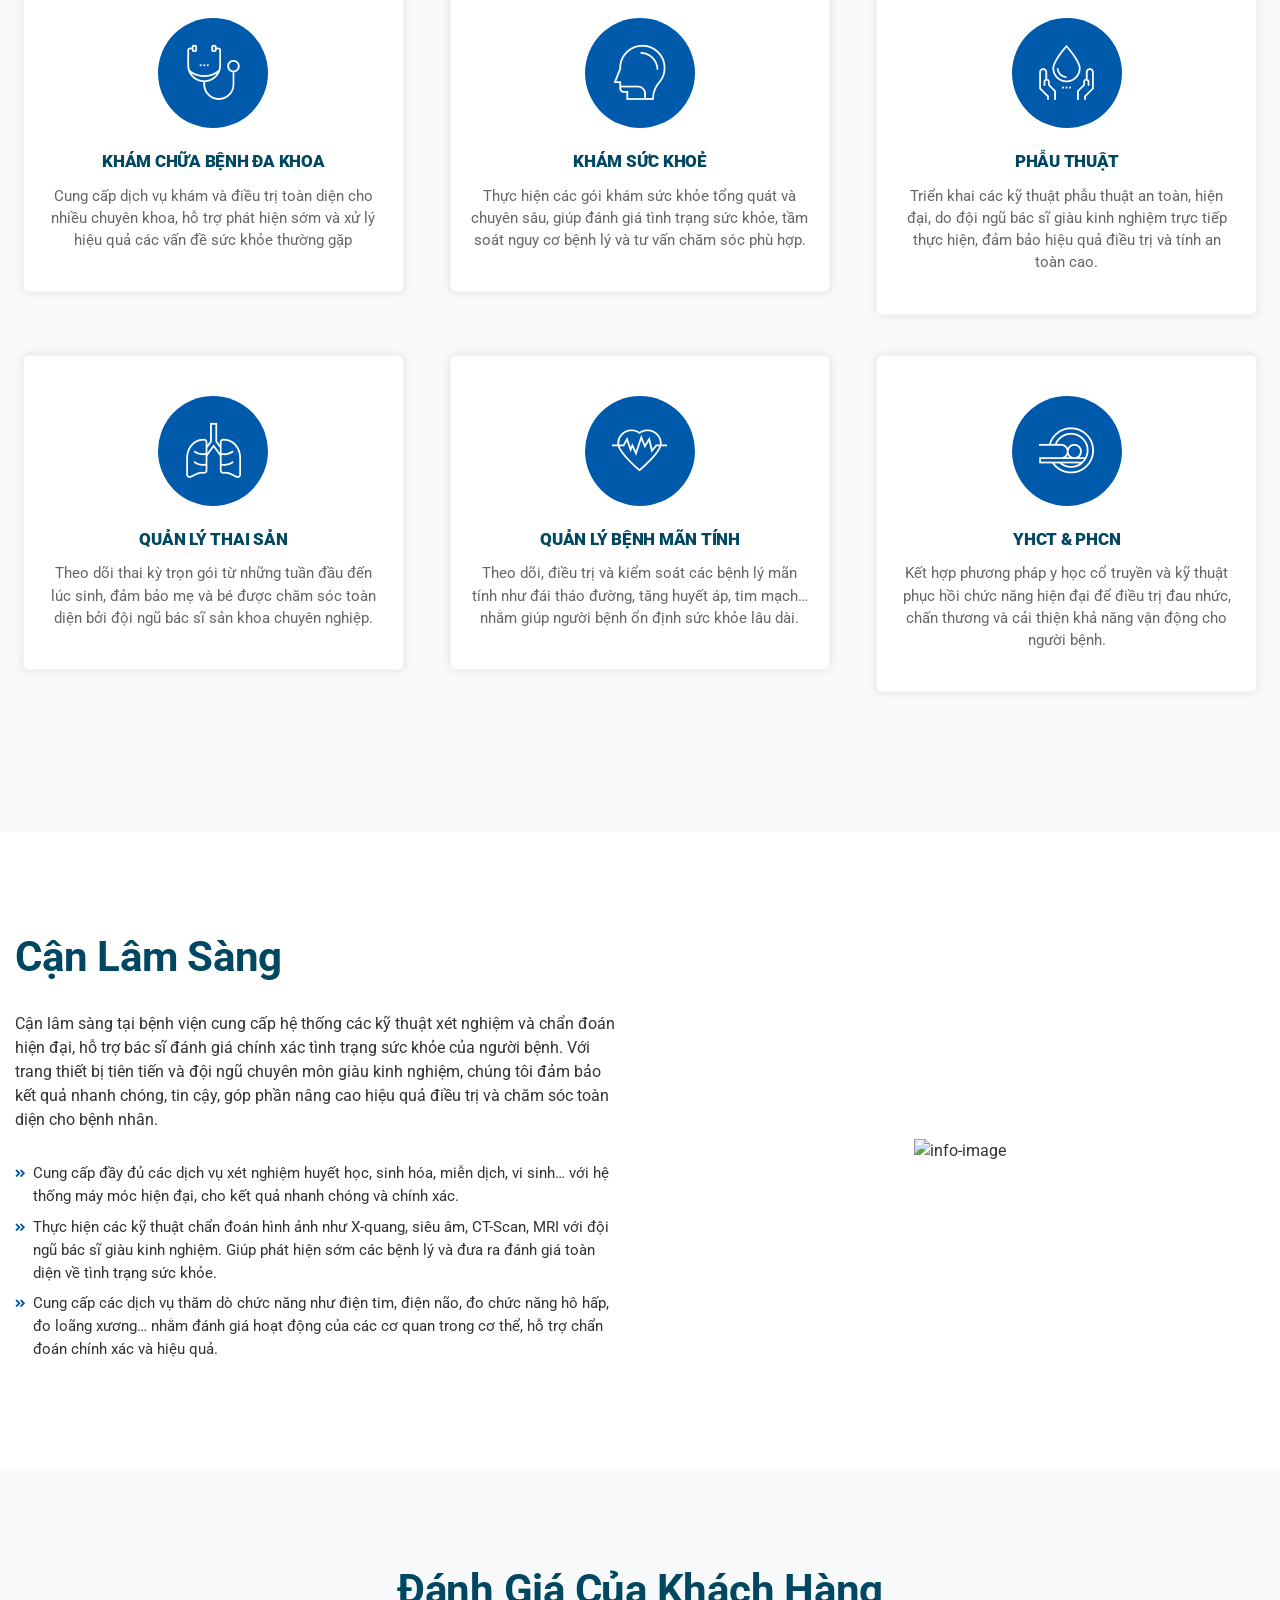
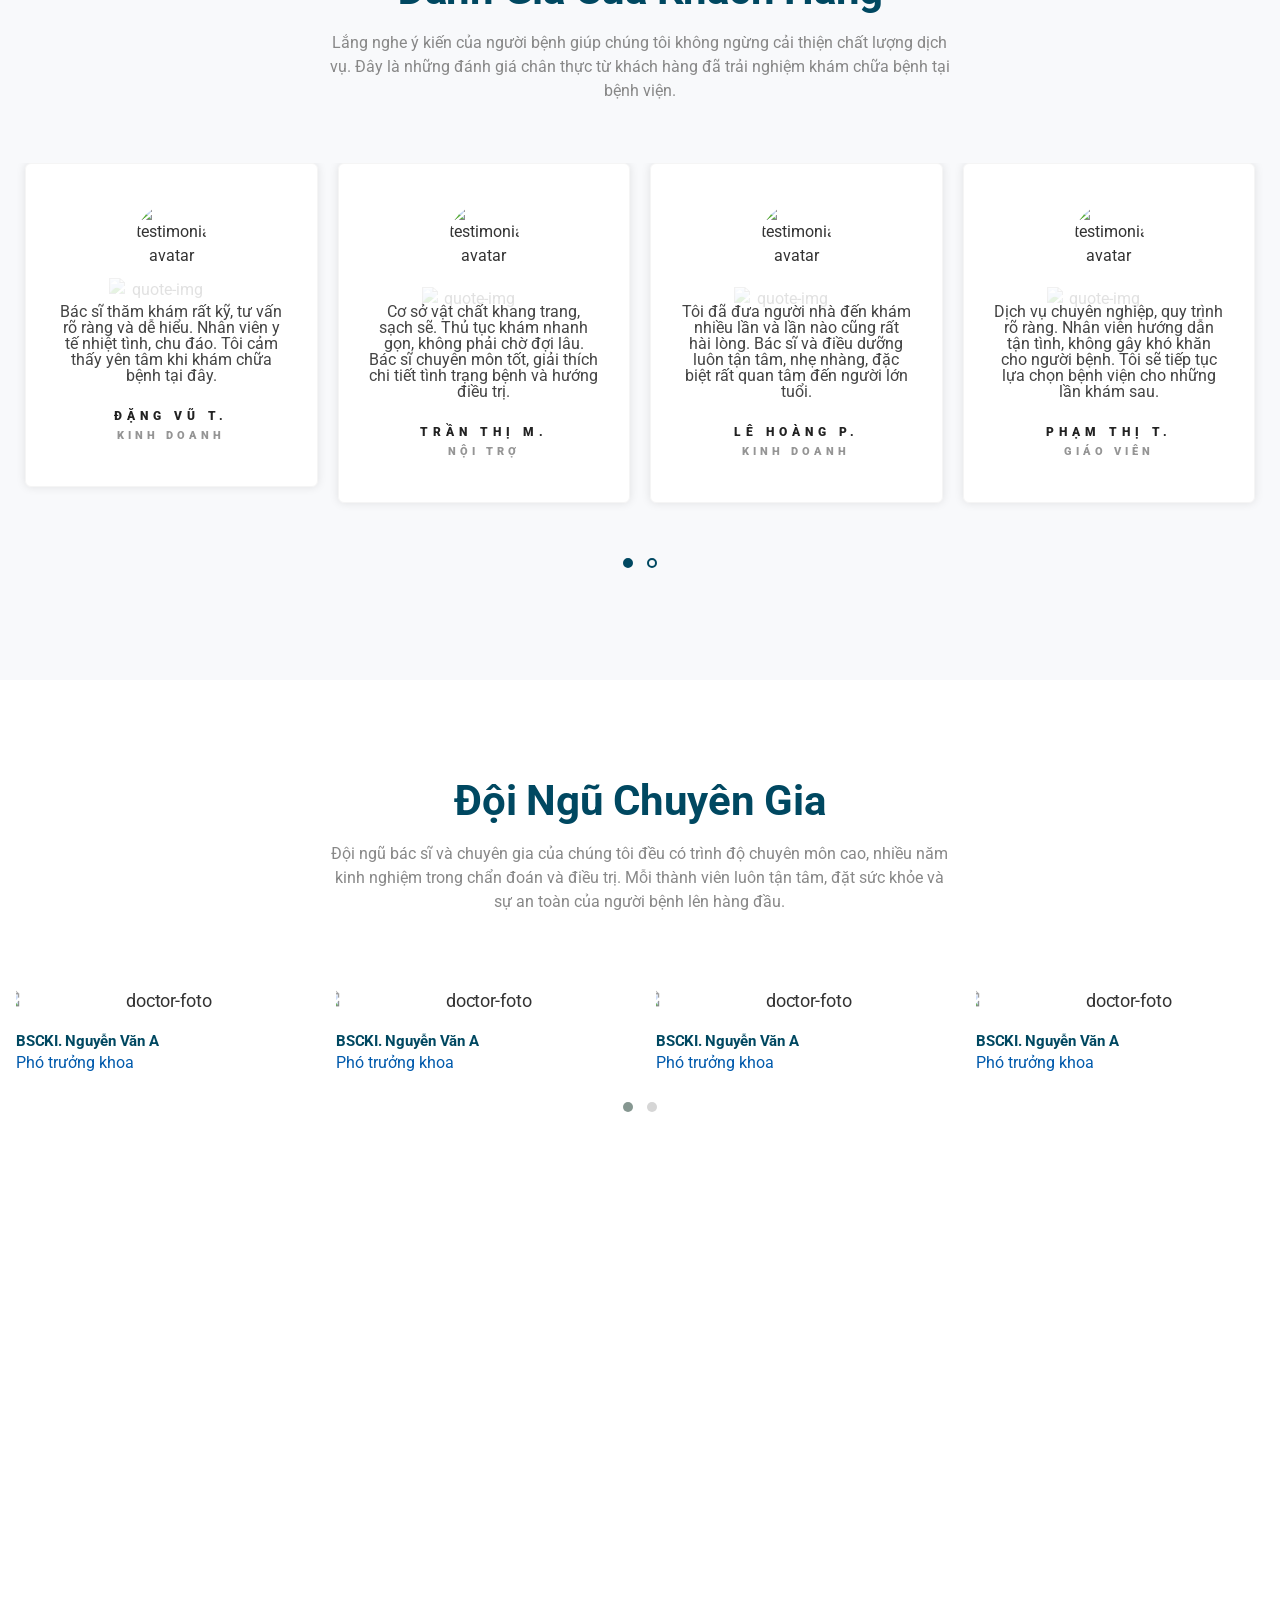
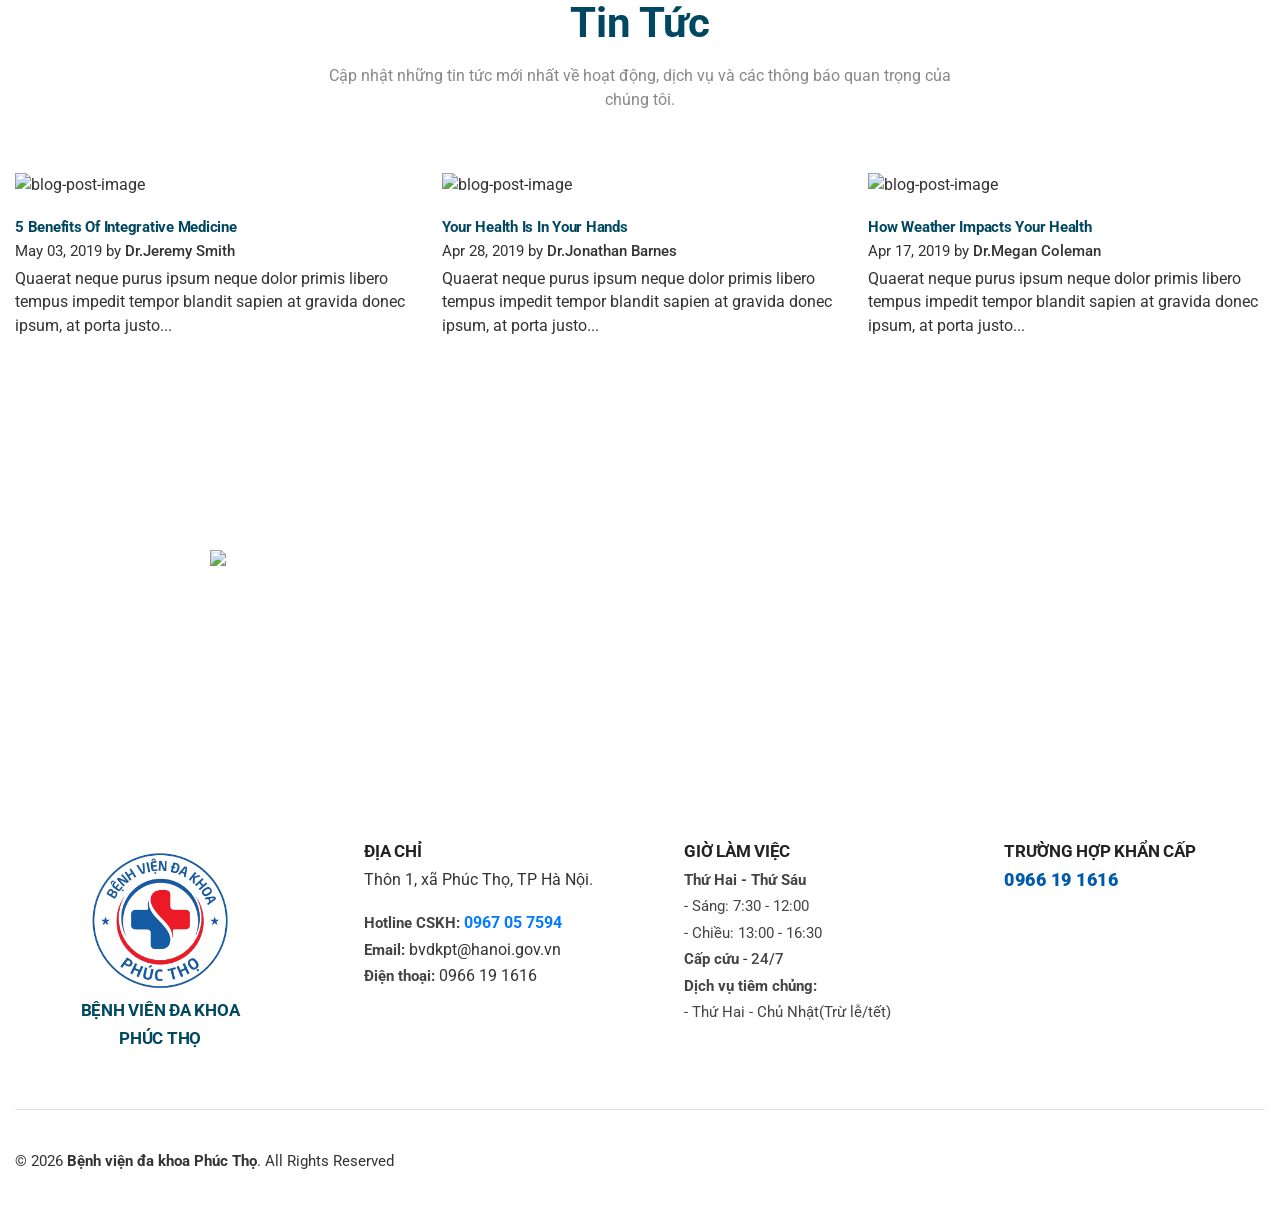
==== commit b6024e98: "update layout" ====
--- a/index.html
+++ b/index.html
@@ -78,14 +78,13 @@
             <!-- MOBILE HEADER -->
             <div class="wsmobileheader clearfix">
                 <a id="wsnavtoggle" class="wsanimated-arrow"><span></span></a>
-                <span class="smllogo"><img src="/images/logo.png" height="50"
-                        alt="mobile-logo" /></span>
+                <span class="smllogo"><img src="/images/logo.png" height="50" alt="mobile-logo" /></span>
                 <a href="tel:+84966191616" class="callusbtn"><i class="fas fa-phone"></i></a>
             </div>
             <!-- HEADER STRIP -->
             <div class="headtoppart bg-blue clearfix">
                 <div class="headerwp clearfix">
-                   <!-- Address -->
+                    <!-- Address -->
                     <div class="headertopleft">
                         <div class="address clearfix">
                             <span><i class="fas fa-map-marker-alt"></i>Thôn 1, xã Phúc Thọ, TP Hà Nội</span>
@@ -95,10 +94,13 @@
                         </div>
                     </div>
                     <!-- Social Links -->
-                     <div class="headertopright">
-                        <a class="linkedinicon" title="Zalo" href="https://zalo.me/982924107940242277"><img height="20" src="/images/zalo-icon.png" alt="Zalo"> <span class="mobiletext02">Zalo</span></a>
-                        <a class="googleicon" title="Google" href="https://share.google/mTscYC5p1AR2smtJS"><i class="fab fa-google"></i> <span class="mobiletext02">Google</span></a>
-                        <a class="facebookicon" title="Facebook" href="https://www.facebook.com/bvdkpt"><i class="fab fa-facebook-f"></i> <span class="mobiletext02">Facebook</span></a>
+                    <div class="headertopright">
+                        <a class="linkedinicon" title="Zalo" href="https://zalo.me/982924107940242277"><img height="20"
+                                src="/images/zalo-icon.png" alt="Zalo"> <span class="mobiletext02">Zalo</span></a>
+                        <a class="googleicon" title="Google" href="https://share.google/mTscYC5p1AR2smtJS"><i
+                                class="fab fa-google"></i> <span class="mobiletext02">Google</span></a>
+                        <a class="facebookicon" title="Facebook" href="https://www.facebook.com/bvdkpt"><i
+                                class="fab fa-facebook-f"></i> <span class="mobiletext02">Facebook</span></a>
                     </div>
                 </div>
             </div> <!-- END HEADER STRIP -->
@@ -110,9 +112,8 @@
                     <!-- For Retina Ready displays take a image with double the amount of pixels that your image will be displayed (e.g 360 x 80 pixels) -->
                     <div class="desktoplogo pt-1">
                         <a href="/" class="logo-link">
-                            <img src="/images/logo.png" height="60"
-                                alt="header-logo">
-                            <span class="brand-name">BỆNH VIỆN ĐA KHOA PHÚC THỌ</span>
+                            <img src="/images/logo.png" height="60" alt="header-logo">
+                            <span class="brand-name steelblue-color">BỆNH VIỆN ĐA KHOA PHÚC THỌ</span>
                         </a>
                     </div>
                     <!-- MAIN MENU -->
@@ -362,7 +363,7 @@
 
                             <!-- Text -->
                             <p>Chúng tôi cung cấp dịch vụ đặt lịch khám trực tuyến tiện lợi, giúp bạn dễ dàng lựa chọn
-                               lịch khám phù hợp.
+                                lịch khám phù hợp.
                             </p>
 
                             <!-- Button -->
@@ -378,9 +379,10 @@
                             <!-- Title -->
                             <h5 class="h5-md">Tải ứng dụng</h5>
                             <!-- Text -->
-                            <p class="mt-20">Tải ứng dụng của chúng tôi để dễ dàng tiếp cận các dịch vụ y tế chất lượng cao.
+                            <p class="mt-20">Tải ứng dụng của chúng tôi để dễ dàng tiếp cận các dịch vụ y tế chất lượng
+                                cao.
                             </p>
-                             <!-- Button -->
+                            <!-- Button -->
                             <a href="#" class="btn btn-sm btn-tra-white mt-25">Tải ứng dụng</a>
                         </div>
                     </div>
@@ -1306,16 +1308,12 @@
 
                     <!-- FOOTER INFO -->
                     <div class="col-md-6 col-lg-3">
-                        <div class="footer-info mb-40">
-
+                        <div class="footer-info mb-40 text-center">
                             <!-- Footer Logo -->
                             <!-- For Retina Ready displays take a image with double the amount of pixels that your image will be displayed (e.g 360 x 80  pixels) -->
-                            <img src="/images/logo.png" width="180"
-                                alt="footer-logo">
-                            <!-- Text -->
-                            <p class="p-sm mt-20">Aliquam orci nullam tempor sapien gravida donec an enim ipsum porta
-                                justo at velna auctor congue
-                            </p>
+                            <img src="/images/logo.png" width="160" alt="footer-logo">
+                            <h5 class="h5-lg steelblue-color">BỆNH VIÊN ĐA KHOA</h5>
+                            <h5 class="h5-lg steelblue-color">PHÚC THỌ</h5>
                         </div>
                     </div>
 
@@ -1323,20 +1321,18 @@
                     <!-- FOOTER CONTACTS -->
                     <div class="col-md-6 col-lg-3">
                         <div class="footer-box mb-40">
-
                             <!-- Title -->
-                            <h5 class="h5-xs">Địa chỉ</h5>
-
+                            <h5 class="h5-lg">ĐỊA CHỈ</h5>
+                            <p>Thôn 1, xã Phúc Thọ, TP Hà Nội.</p>
                             <!-- Address -->
-                            <p>Thôn 1, xã Phúc Thọ, TP Hà Nội</p>
-
+                            <p class="p-sm mt-20"><span class="font-weight-bold">Hotline CSKH:</span> <a class="text-primary font-weight-bold" href="tel:0967057594">0967 05 7594</a></p>
                             <!-- Email -->
-                            <p class="foo-email mt-20">Email: <a
+                            <p class="p-sm"><span class="font-weight-bold">Email:</span> <a
                                     href="mailto:bvdkpt@hanoi.gov.vn">bvdkpt@hanoi.gov.vn</a>
                             </p>
 
                             <!-- Phone -->
-                            <p>Điện thoại: 0966 19 1616</p>
+                            <p class="p-sm"><span class="font-weight-bold">Điện thoại:</span> 0966 19 1616</p>
 
                         </div>
                     </div>
@@ -1347,14 +1343,15 @@
                         <div class="footer-box mb-40">
 
                             <!-- Title -->
-                            <h5 class="h5-xs">Giờ làm việc</h5>
+                            <h5 class="h5-lg">GIỜ LÀM VIỆC</h5>
 
                             <!-- Working Hours -->
-                            <p class="p-sm"><span>Thứ Hai - Thứ Sáu</span></p>
-                            <p class="p-sm">- Sáng:<span>7:30 - 12:00</span></p>
-                            <p class="p-sm">- Chiều:<span>13:00 - 16:30</span></p>
-                            <p class="p-sm"><span>Cấp cứu</span> - <span>24/7</span></p>
-
+                            <p class="p-sm"><span class="font-weight-bold">Thứ Hai - Thứ Sáu</span></p>
+                            <p class="p-sm"><span class="font-weight-normal">- Sáng: 7:30 - 12:00</span></p>
+                            <p class="p-sm"><span class="font-weight-normal">- Chiều: 13:00 - 16:30</span></p>
+                            <p class="p-sm"><span class="font-weight-bold">Cấp cứu</span> - <span>24/7</span></p>
+                            <p class="p-sm"><span class="font-weight-bold">Dịch vụ tiêm chủng:</span></p>
+                            <p class="p-sm"><span class="font-weight-normal">- Thứ Hai - Chủ Nhật(Trừ lễ/tết)</span></p>
                         </div>
                     </div>
 
@@ -1362,19 +1359,15 @@
                     <!-- FOOTER PHONE NUMBER -->
                     <div class="col-md-6 col-lg-3">
                         <div class="footer-box mb-40">
-
                             <!-- Title -->
-                            <h5 class="h5-xs">Trường hợp khẩn cấp</h5>
-
+                            <h5 class="h5-lg">TRƯỜNG HỢP KHẨN CẤP</h5>
                             <!-- Footer List -->
-                            <h5 class="h5-xl blue-color"> 0966 19 1616</h5>
-
+                            <h5 class="h5-xl blue-color mb-20"> <a href="tel:0966191616">0966 19 1616</a></h5>
                             <!-- Text -->
                             <iframe
                                 src="https://www.google.com/maps/embed?pb=!1m14!1m8!1m3!1d59555.54306041957!2d105.556983!3d21.103736!3m2!1i1024!2i768!4f13.1!3m3!1m2!1s0x3134585d6e1734a1%3A0x58b262c6a1c9aa95!2zQuG7h25oIFZp4buHbiDEkGEgS2hvYSBQaMO6YyBUaOG7jQ!5e0!3m2!1svi!2sus!4v1777534443757!5m2!1svi!2sus"
                                 width="100%" style="border:0;" allowfullscreen="" loading="lazy"
                                 referrerpolicy="no-referrer-when-downgrade"></iframe>
-
                         </div>
                     </div>
 
@@ -1386,7 +1379,7 @@
                 <div class="bottom-footer">
                     <div class="row">
                         <div class="col-md-12">
-                            <p class="footer-copyright">&copy; 2026 <span>Bệnh viện Phúc Thọ</span>. All Rights Reserved
+                            <p class="footer-copyright">&copy; 2026 <span>Bệnh viện đa khoa Phúc Thọ</span>. All Rights Reserved
                             </p>
                         </div>
                     </div>
--- a/css/style.css
+++ b/css/style.css
@@ -4762,9 +4762,8 @@
 
 .desktoplogo .brand-name {
   font-size: 15px;
-  font-weight: bold;
-  color: #005aac;
-  line-height: 1.7;
+  font-weight: 800;
+  line-height: 1.6;
   max-width: 150px;
   text-align: center;
 }
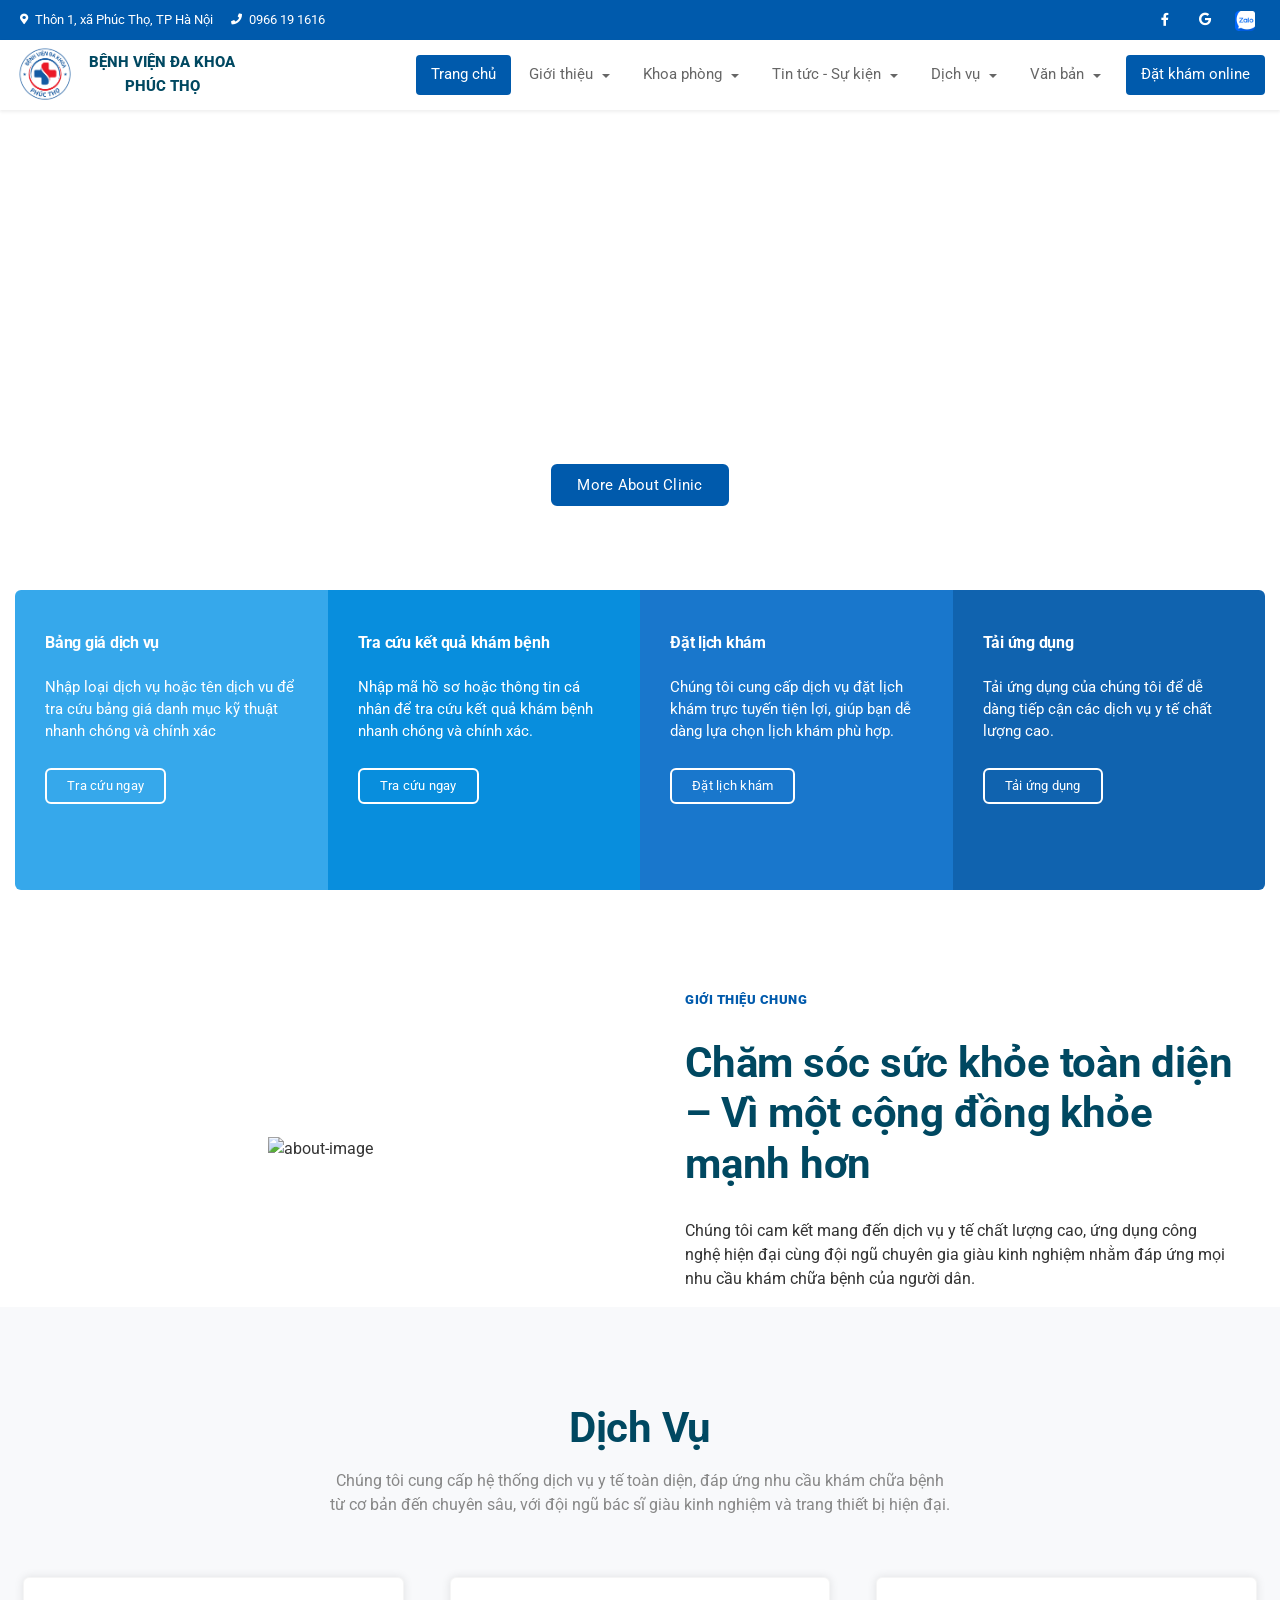
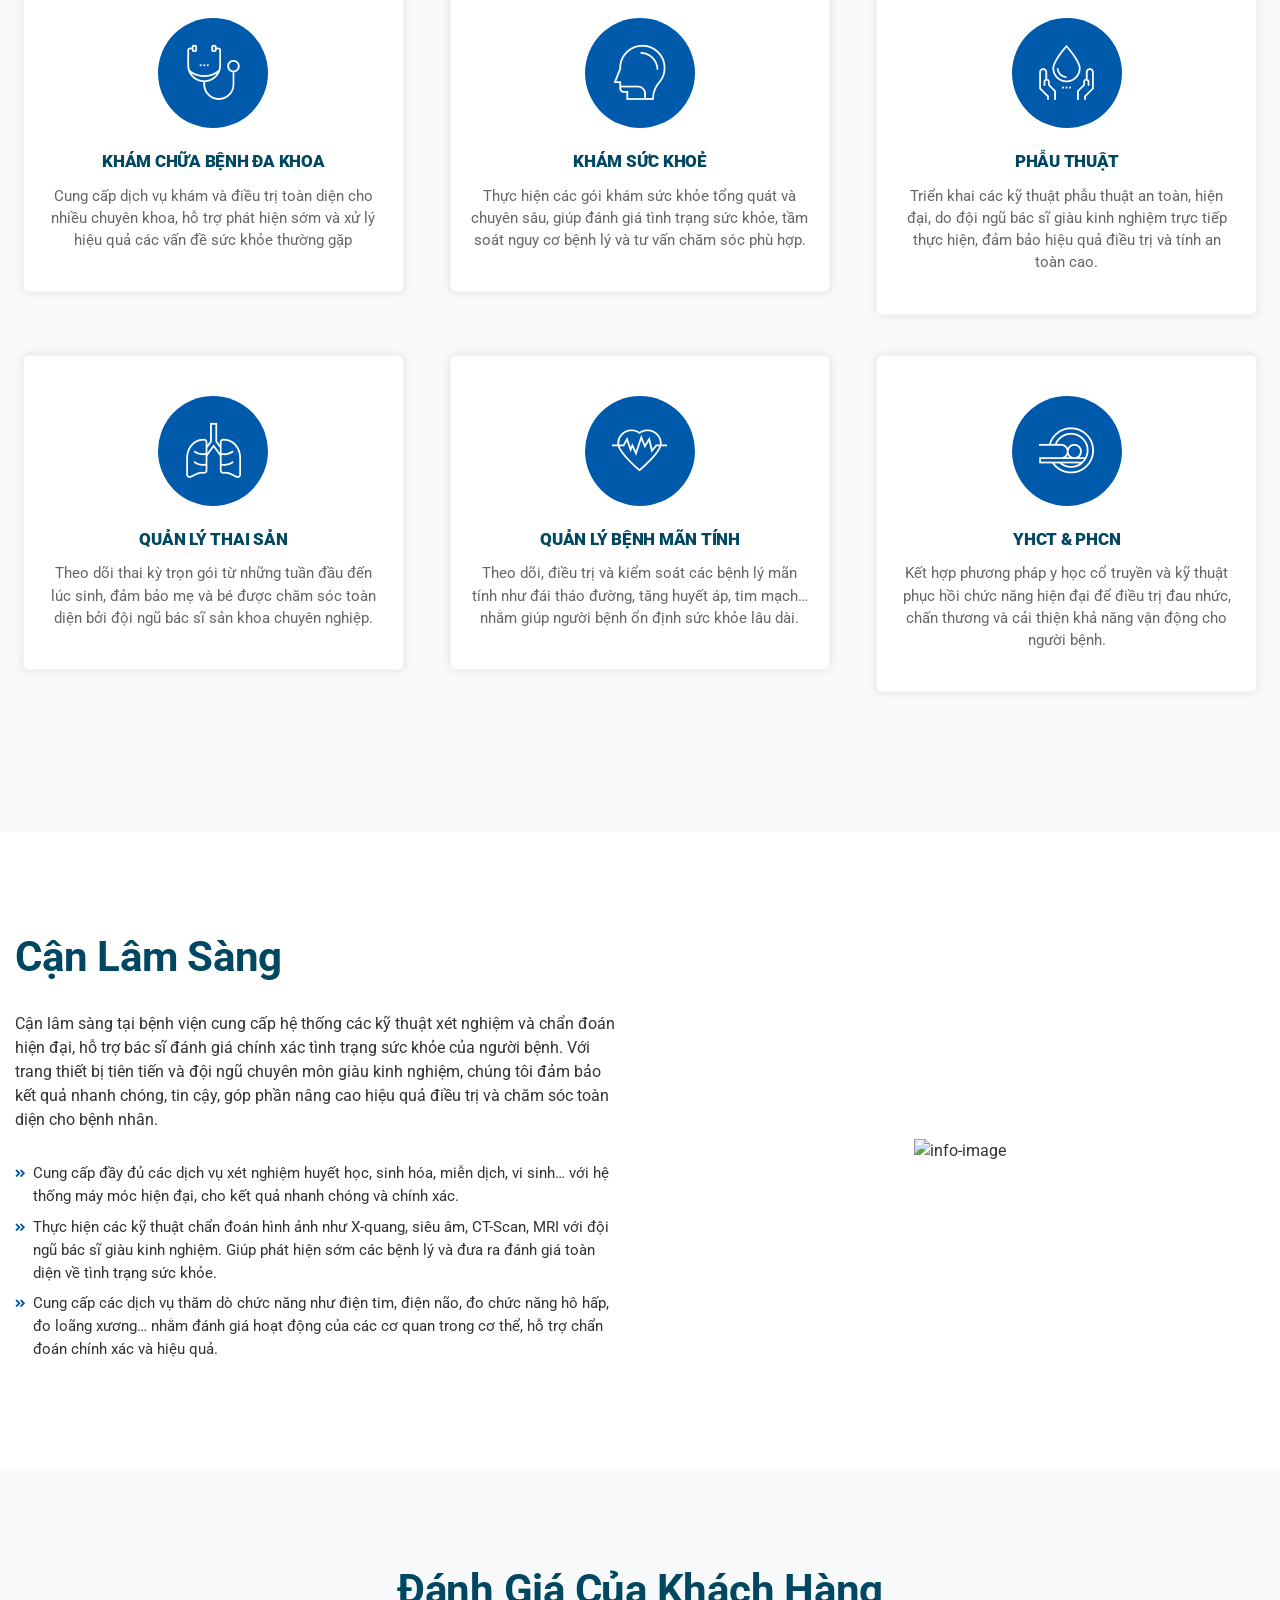
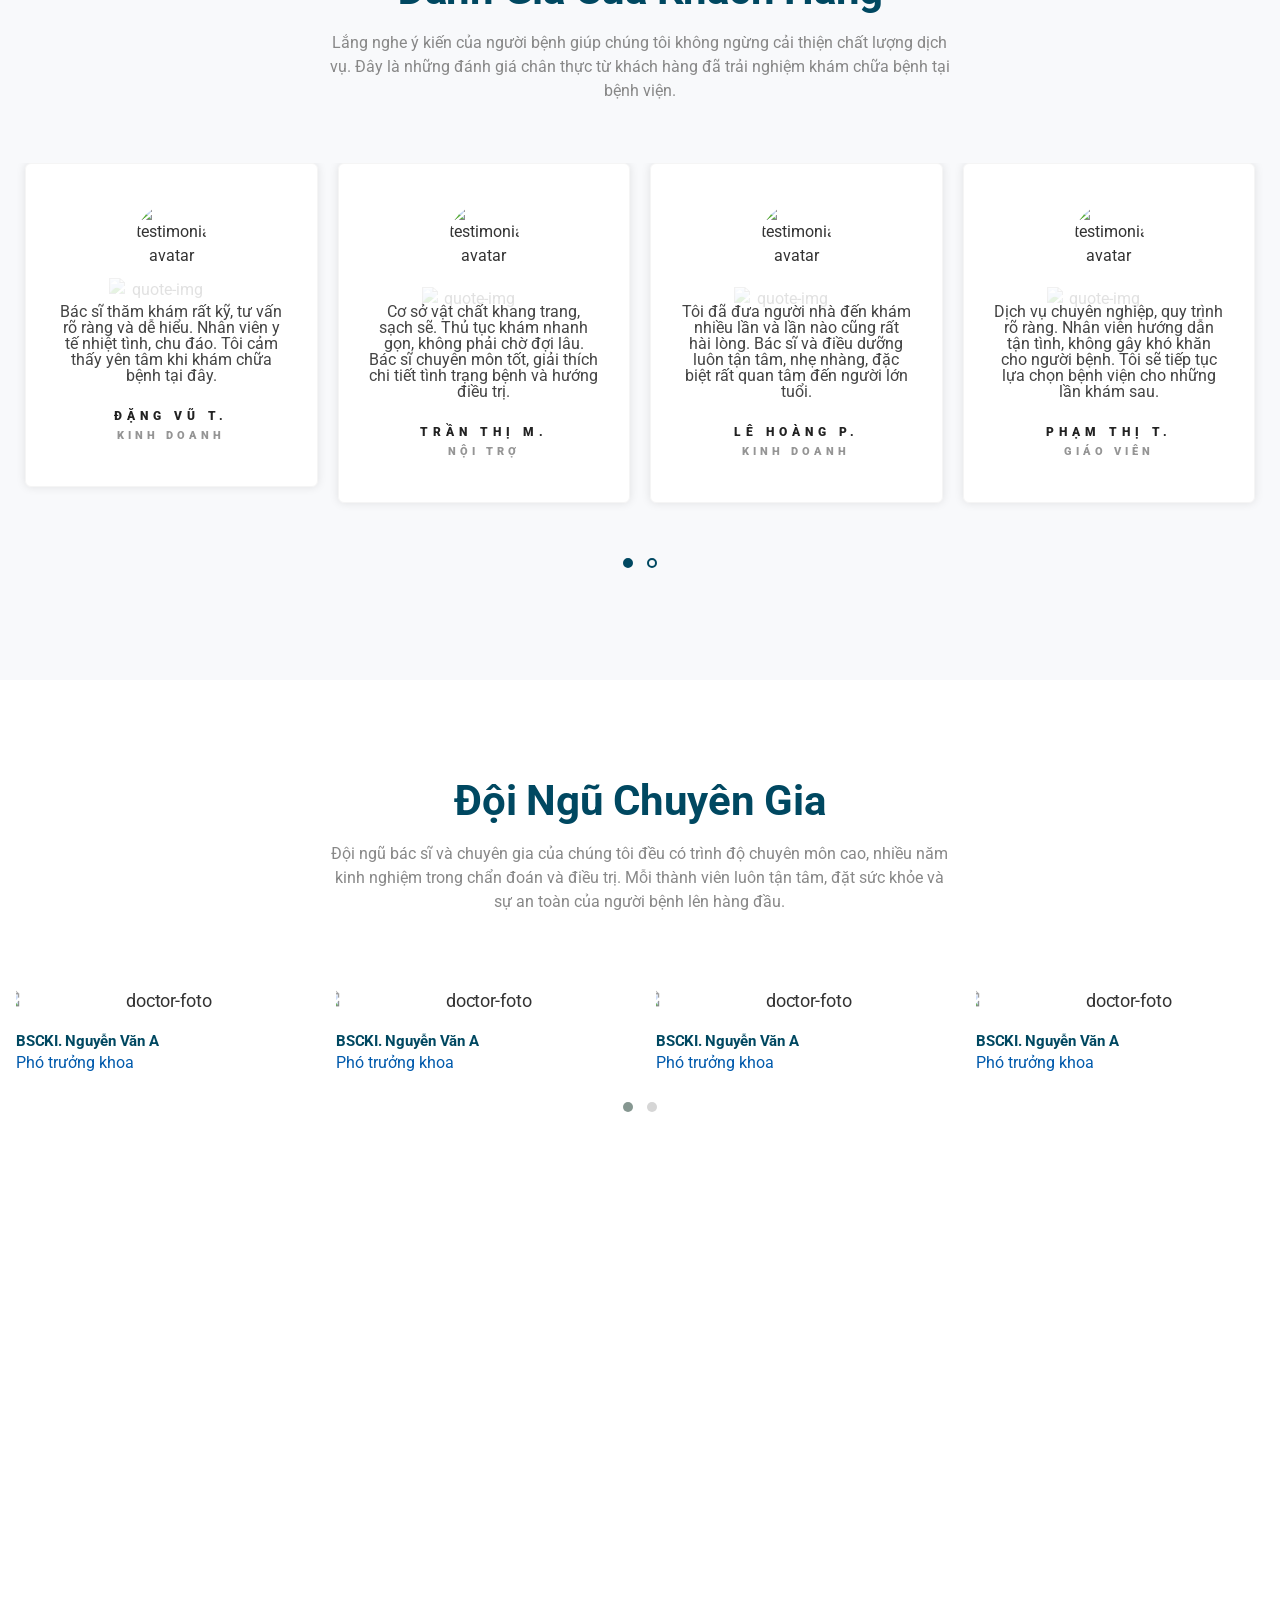
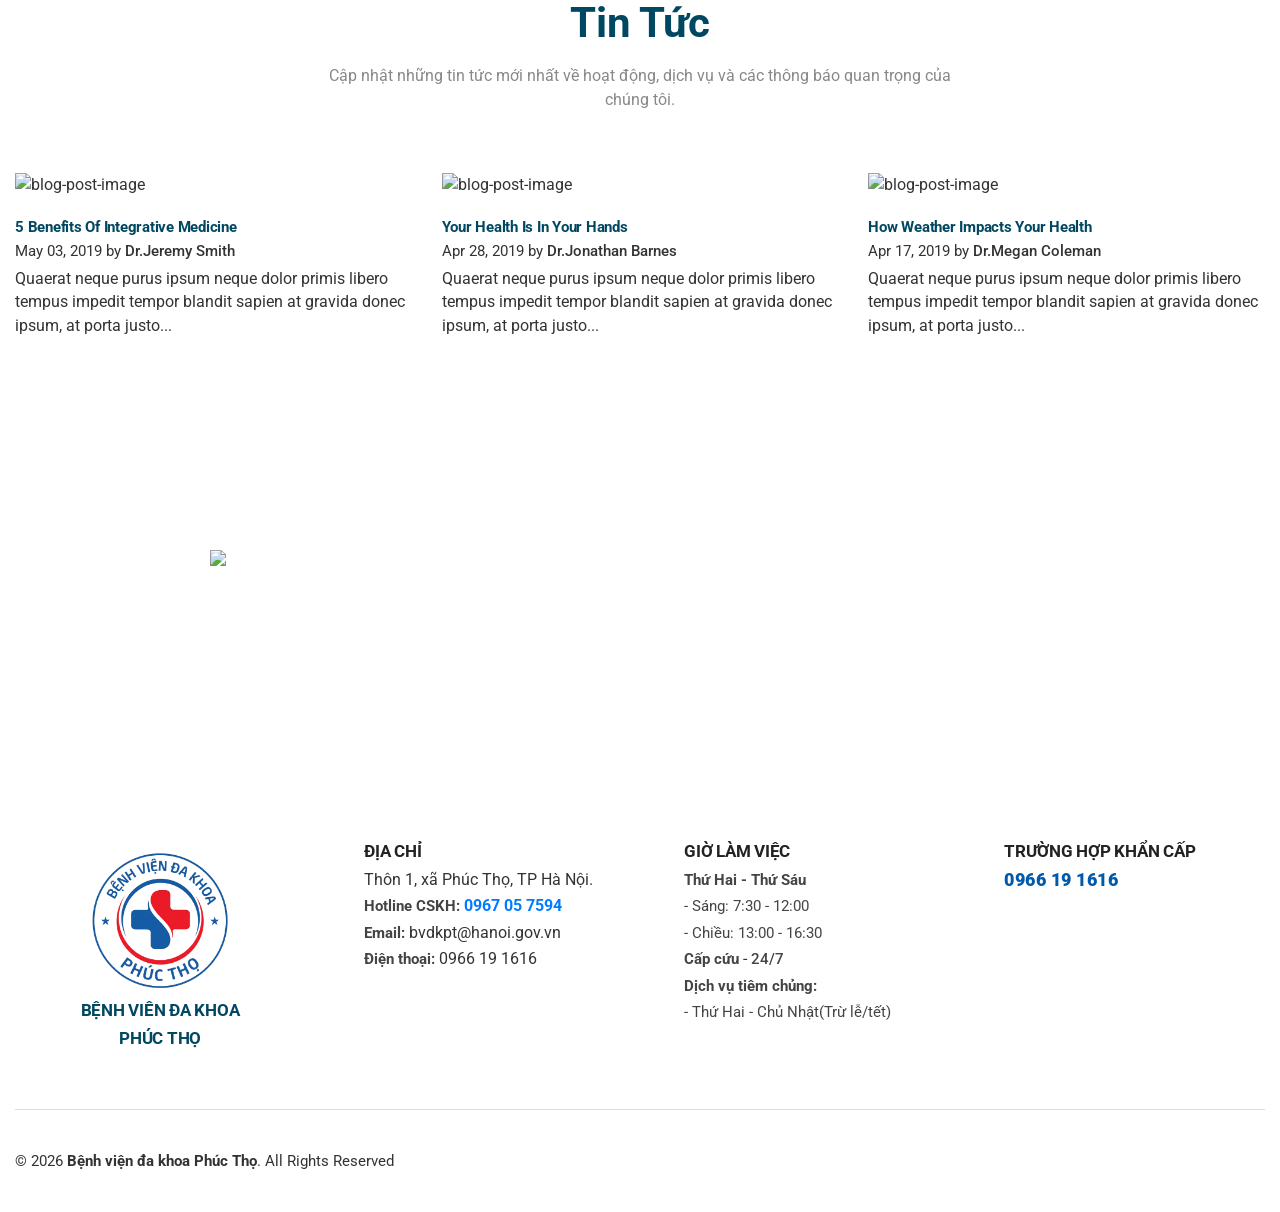
==== commit 846cccab: "update layout" ====
--- a/index.html
+++ b/index.html
@@ -1325,7 +1325,7 @@
                             <h5 class="h5-lg">ĐỊA CHỈ</h5>
                             <p>Thôn 1, xã Phúc Thọ, TP Hà Nội.</p>
                             <!-- Address -->
-                            <p class="p-sm mt-20"><span class="font-weight-bold">Hotline CSKH:</span> <a class="text-primary font-weight-bold" href="tel:0967057594">0967 05 7594</a></p>
+                            <p class="p-sm"><span class="font-weight-bold">Hotline CSKH:</span> <a class="text-primary font-weight-bold" href="tel:0967057594">0967 05 7594</a></p>
                             <!-- Email -->
                             <p class="p-sm"><span class="font-weight-bold">Email:</span> <a
                                     href="mailto:bvdkpt@hanoi.gov.vn">bvdkpt@hanoi.gov.vn</a>
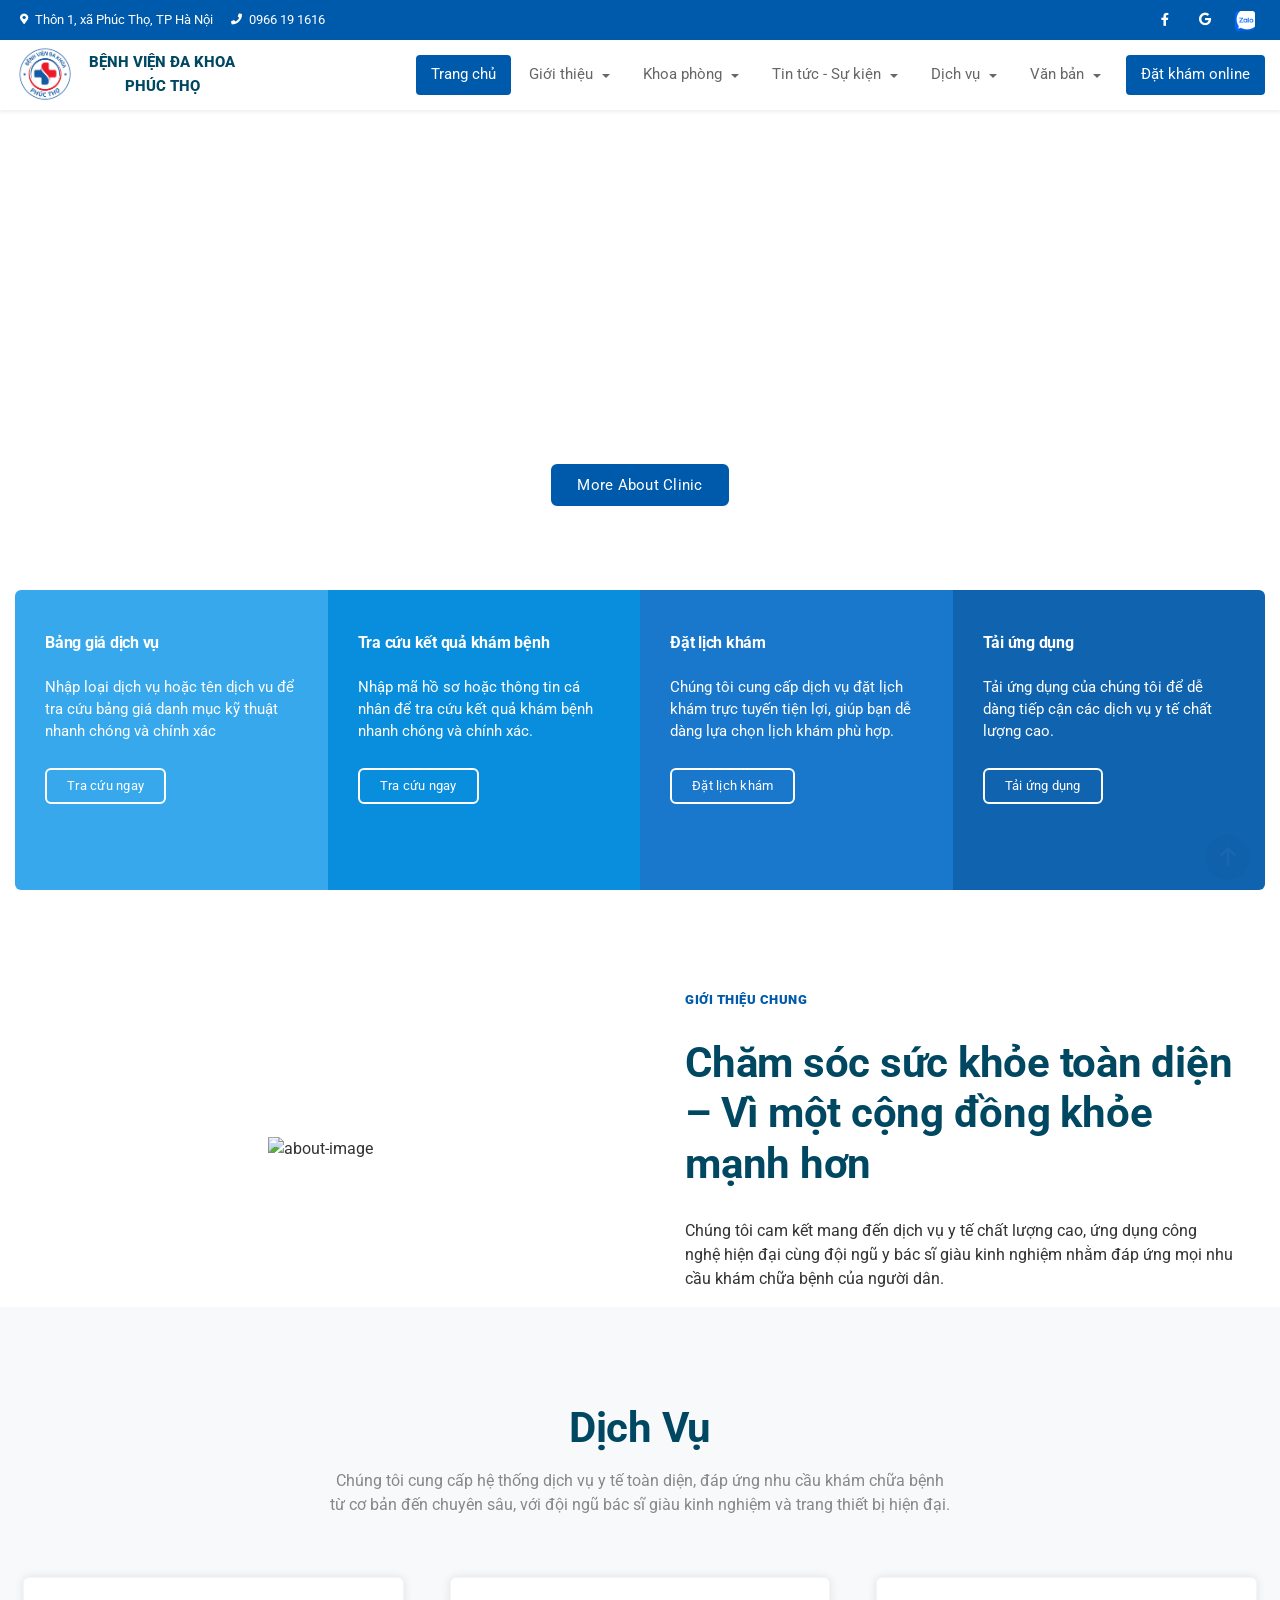
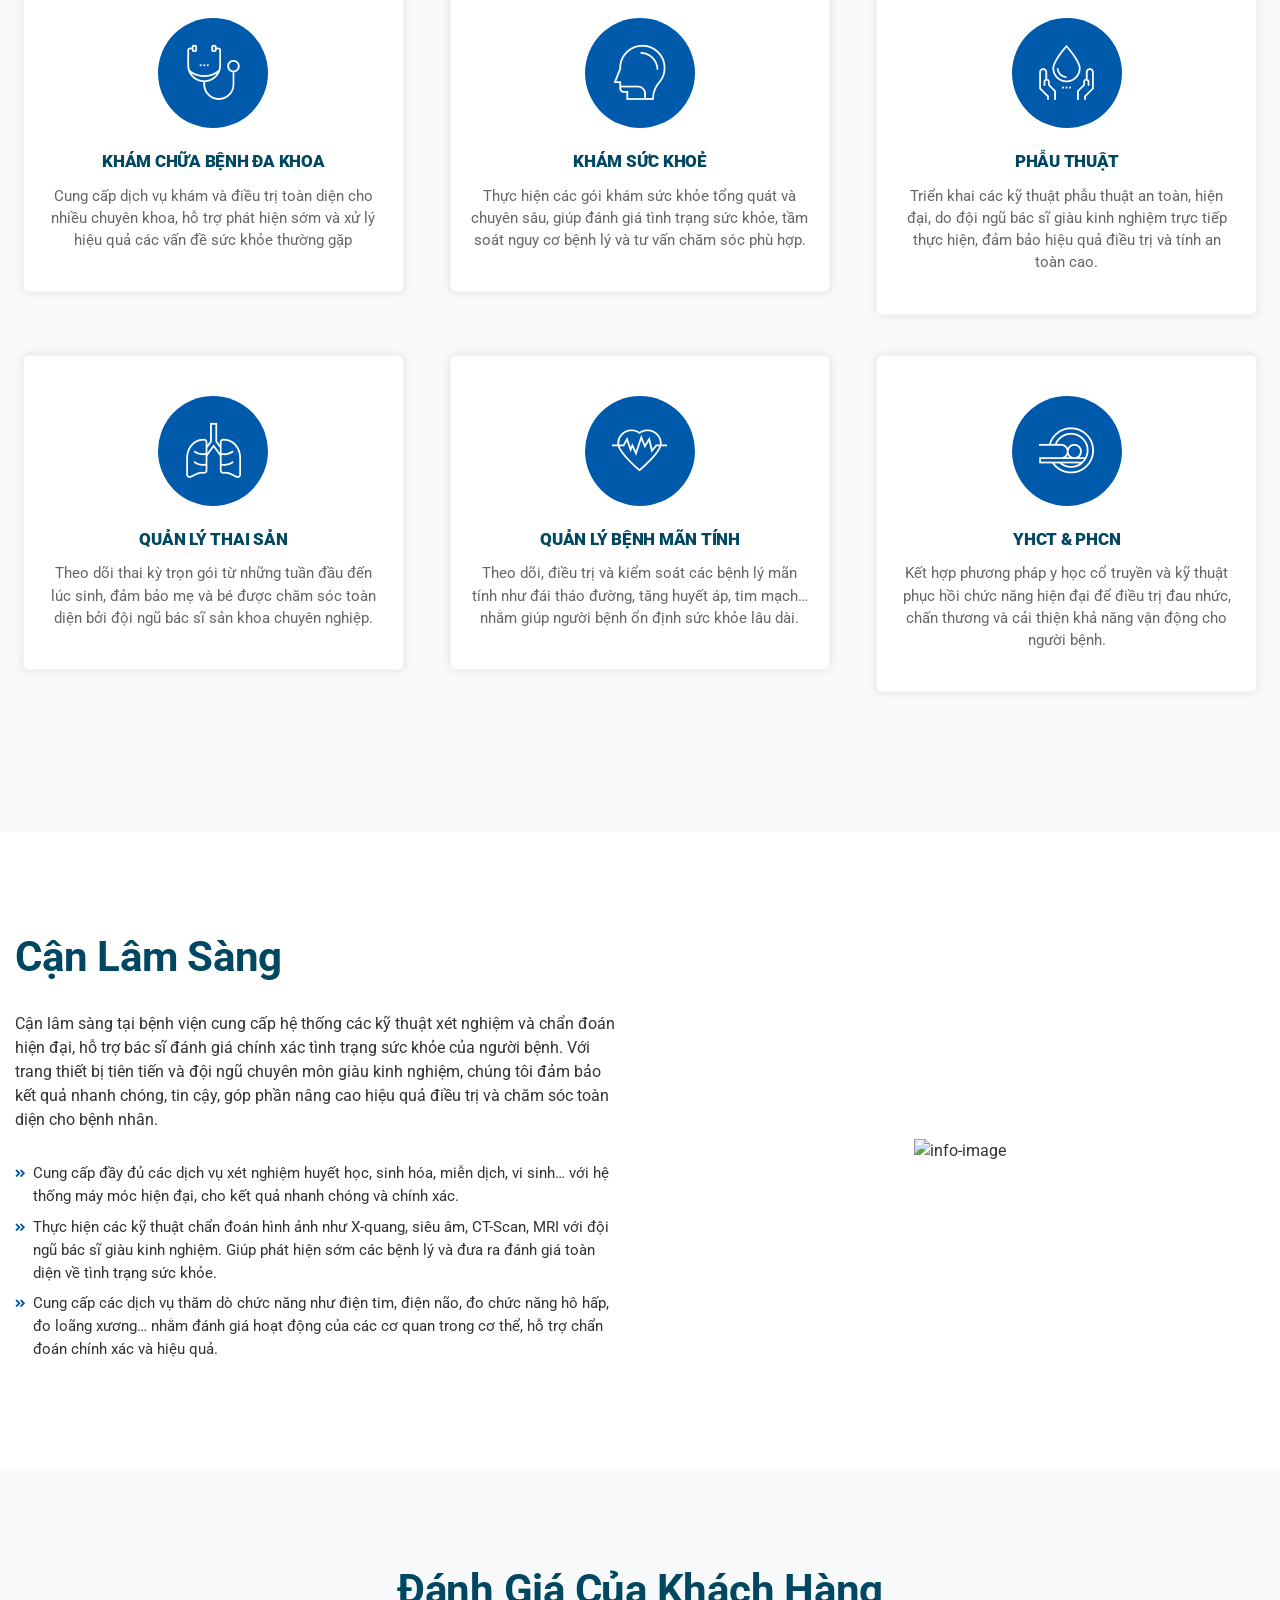
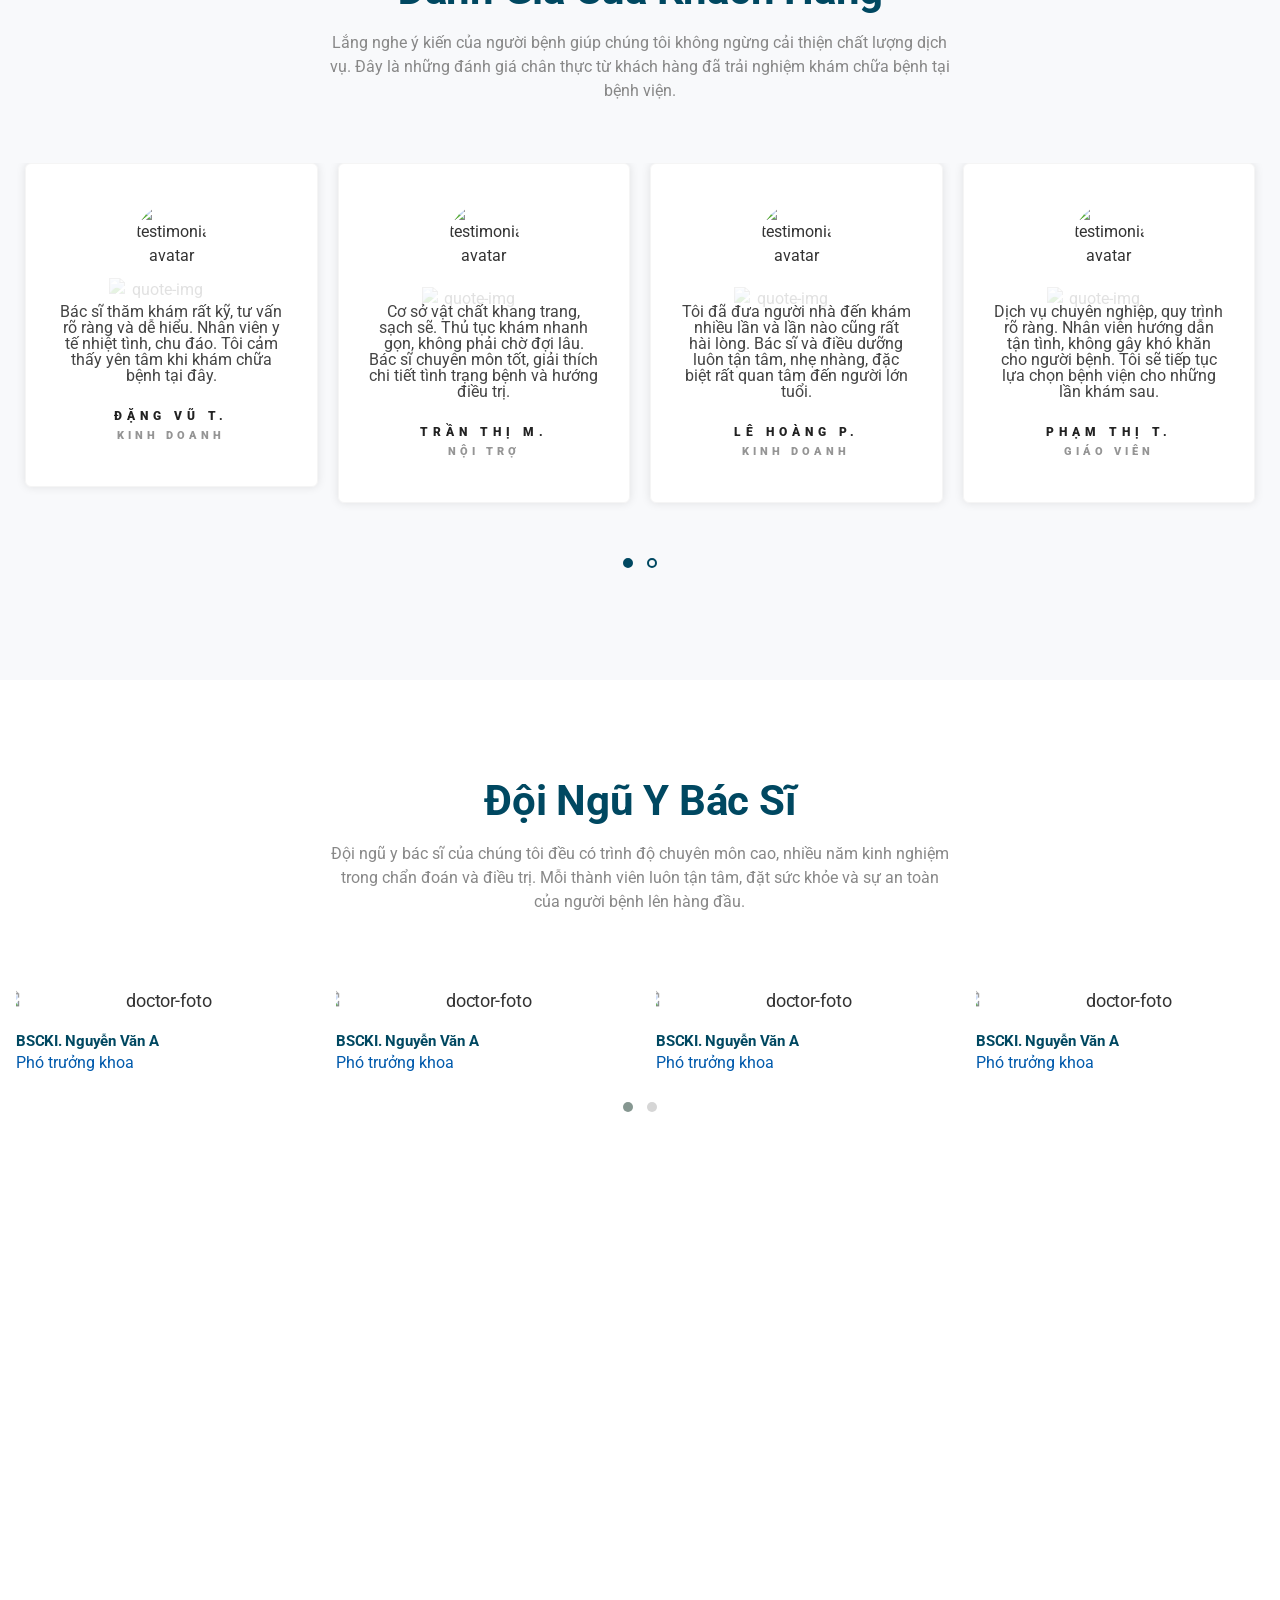
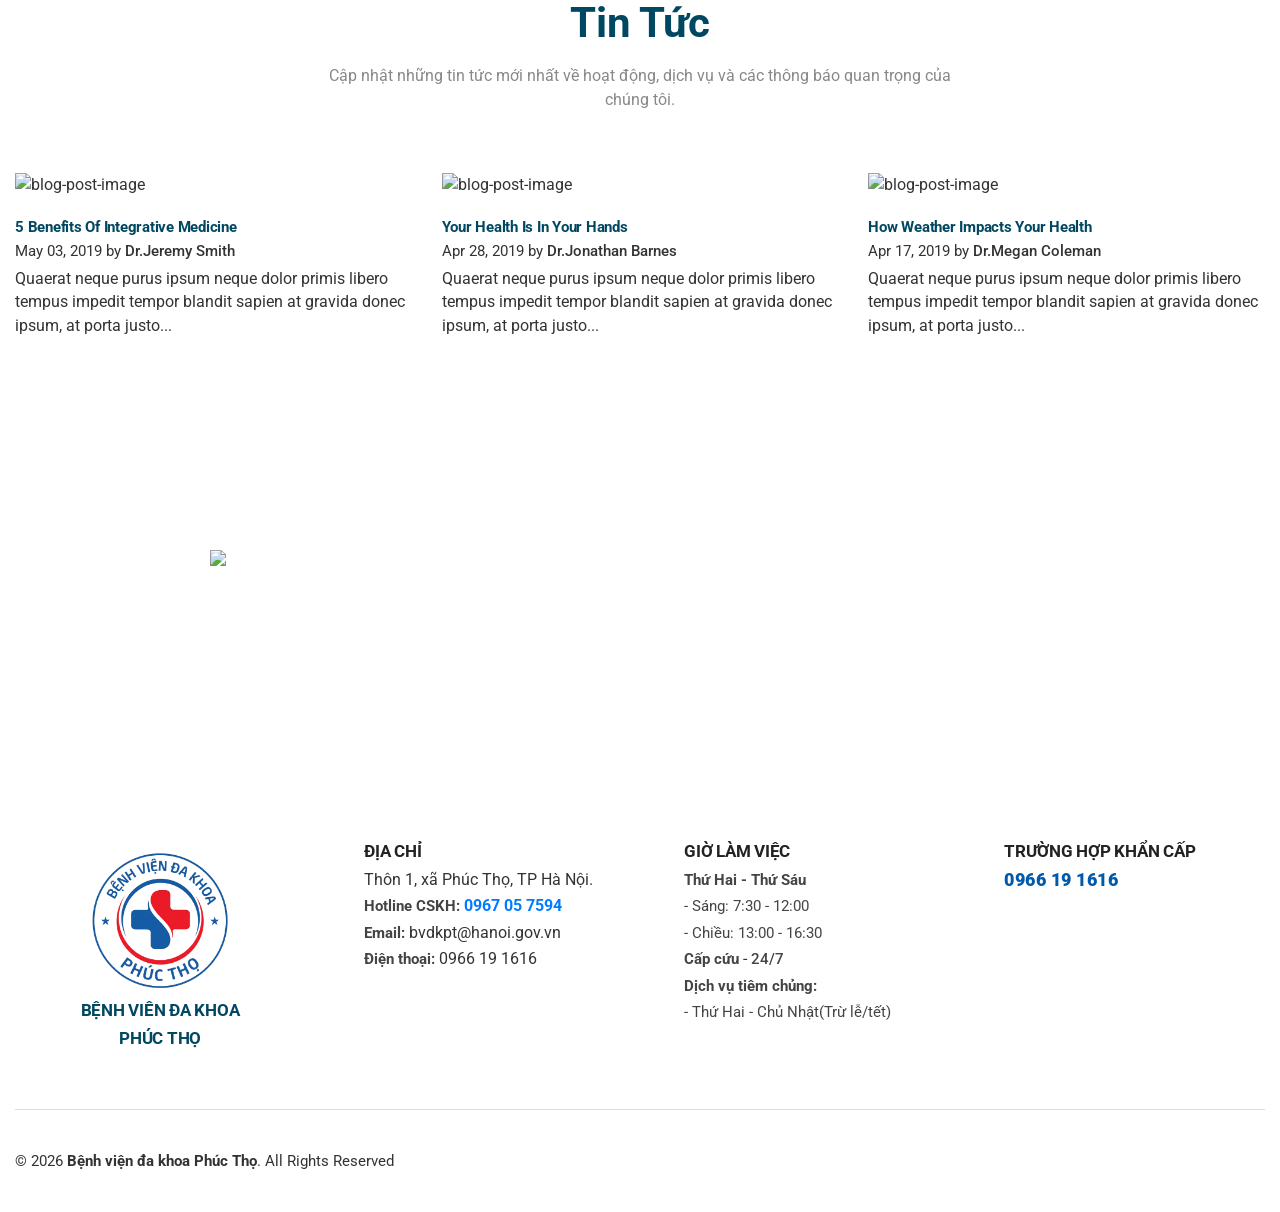
==== commit 9c552470: "update" ====
--- a/index.html
+++ b/index.html
@@ -425,8 +425,7 @@
                             <!-- Text -->
                             <p>
                                 Chúng tôi cam kết mang đến dịch vụ y tế chất lượng cao, ứng dụng công nghệ hiện đại cùng
-                                đội ngũ
-                                chuyên gia giàu kinh nghiệm nhằm đáp ứng mọi nhu cầu khám chữa bệnh của người dân.
+                                đội ngũ y bác sĩ giàu kinh nghiệm nhằm đáp ứng mọi nhu cầu khám chữa bệnh của người dân.
                             </p>
 
                         </div>
@@ -867,10 +866,10 @@
                     <div class="col-lg-10 offset-lg-1 section-title">
 
                         <!-- Title 	-->
-                        <h3 class="h3-md steelblue-color">Đội Ngũ Chuyên Gia</h3>
+                        <h3 class="h3-md steelblue-color">Đội Ngũ Y Bác Sĩ</h3>
 
                         <!-- Text -->
-                        <p>Đội ngũ bác sĩ và chuyên gia của chúng tôi đều có trình độ chuyên môn cao, nhiều năm kinh
+                        <p>Đội ngũ y bác sĩ của chúng tôi đều có trình độ chuyên môn cao, nhiều năm kinh
                             nghiệm trong chẩn đoán và điều trị. Mỗi thành viên luôn tận tâm, đặt sức khỏe và sự an toàn
                             của người bệnh lên hàng đầu.
                         </p>
--- a/css/menu.css
+++ b/css/menu.css
@@ -1380,7 +1380,7 @@
     -webkit-overflow-scrolling: touch;
     visibility: visible;
     z-index: 1000;
-    top: 0;
+    top: 60px;
   }
 
   .wsactive .wsmenu>.wsmenu-list {
--- a/css/style.css
+++ b/css/style.css
@@ -1141,7 +1141,59 @@
 @media only screen and (min-width: 230px) and (max-width:991px) {
 
   .headtoppart {
+    display: block;
+    position: fixed;
+    top: 0;
+    left: 0;
+    width: 100%;
+    z-index: 10003;
+    height: auto;
+    padding: 8px 0;
+  }
+
+  .headertopleft,
+  .headertopright {
+    width: 100%;
+    float: none;
+    text-align: center;
+    padding: 0 15px;
+  }
+
+  .headertopleft {
     display: none;
+  }
+
+  .headertopright {
+    margin-top: 6px;
+  }
+
+  .headertopright a {
+    width: auto;
+    height: auto;
+    display: inline-block;
+    line-height: 1.5;
+    text-align: center;
+    margin: 0 4px 4px 0;
+    padding: 6px 10px;
+    float: none;
+  }
+
+  .address a,
+  .address span {
+    color: #fff;
+    display: inline-block;
+    font-size: 12px;
+    line-height: 1.4;
+    margin-bottom: 4px;
+  }
+
+  .mobiletext02 {
+    display: inline-block;
+    margin-left: 4px;
+  }
+
+  .wsmobileheader {
+    top: 55px;
   }
 
   .swichermainbx {
